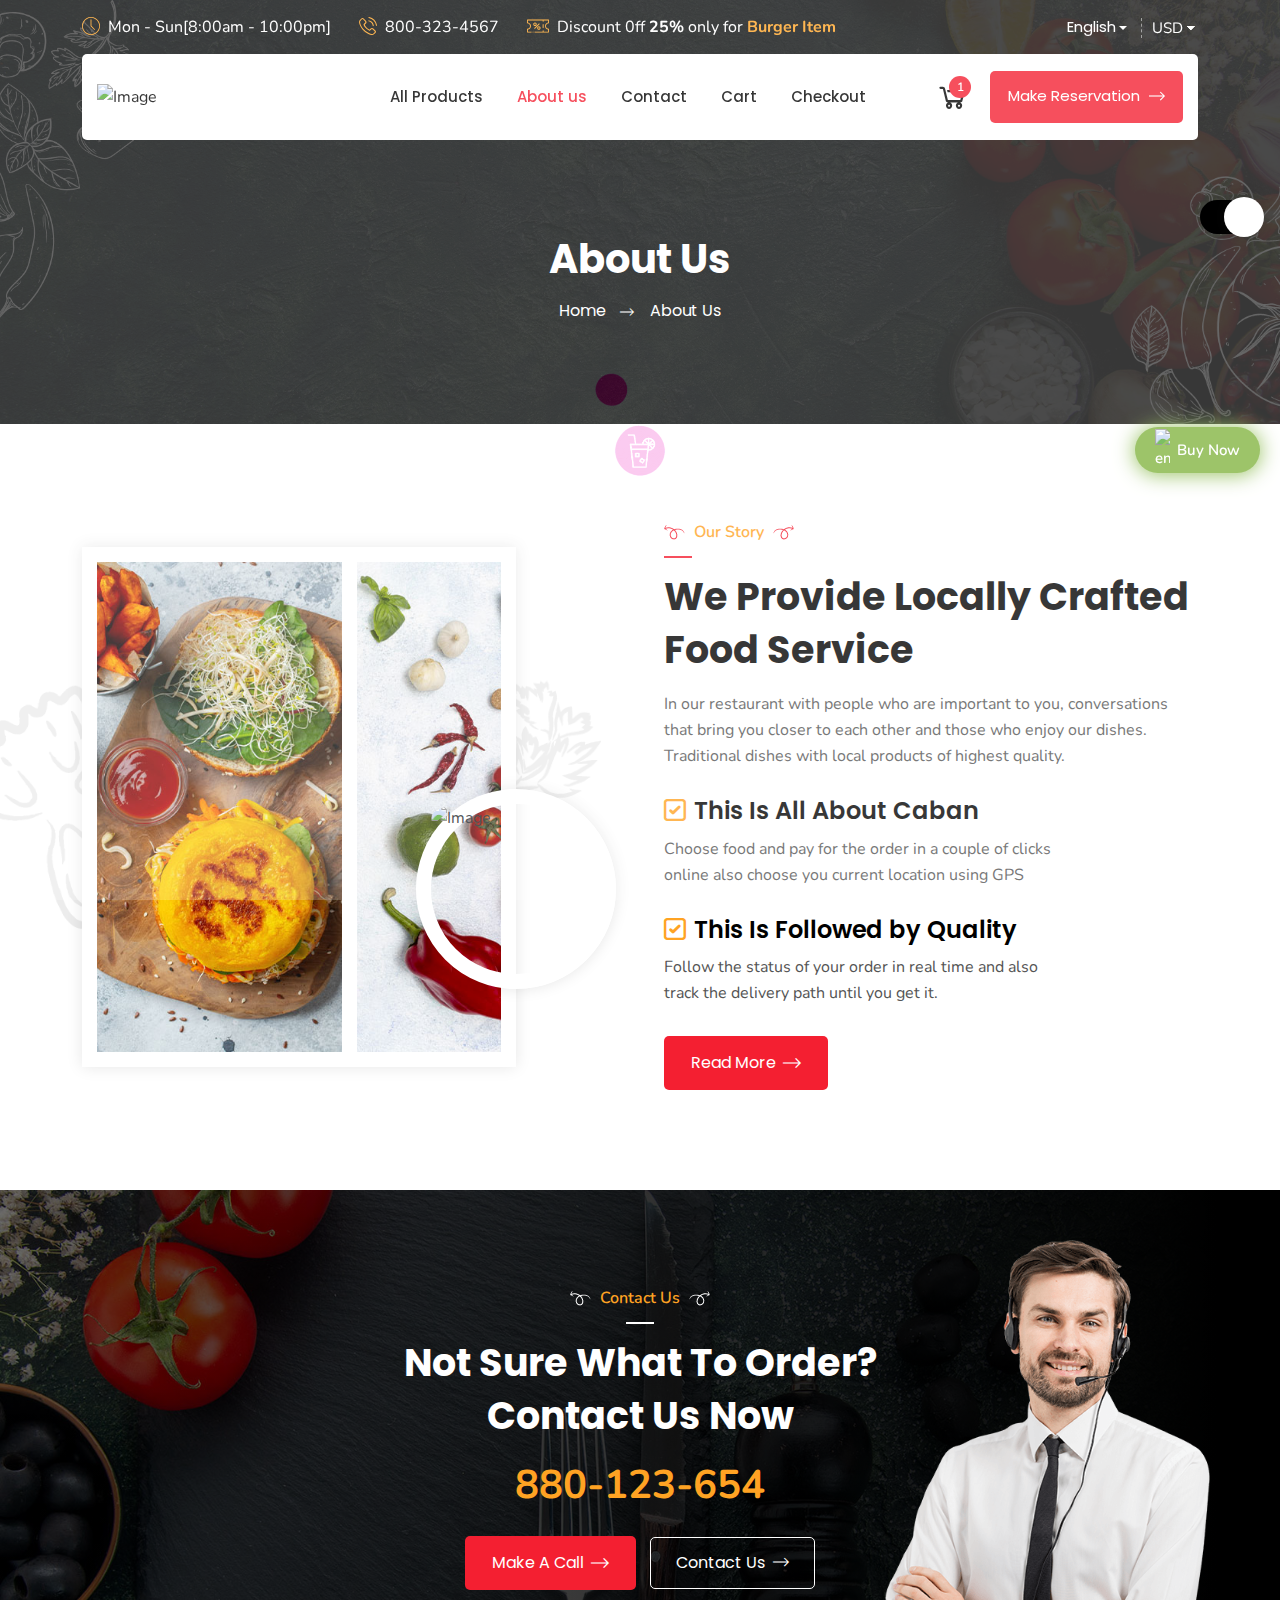
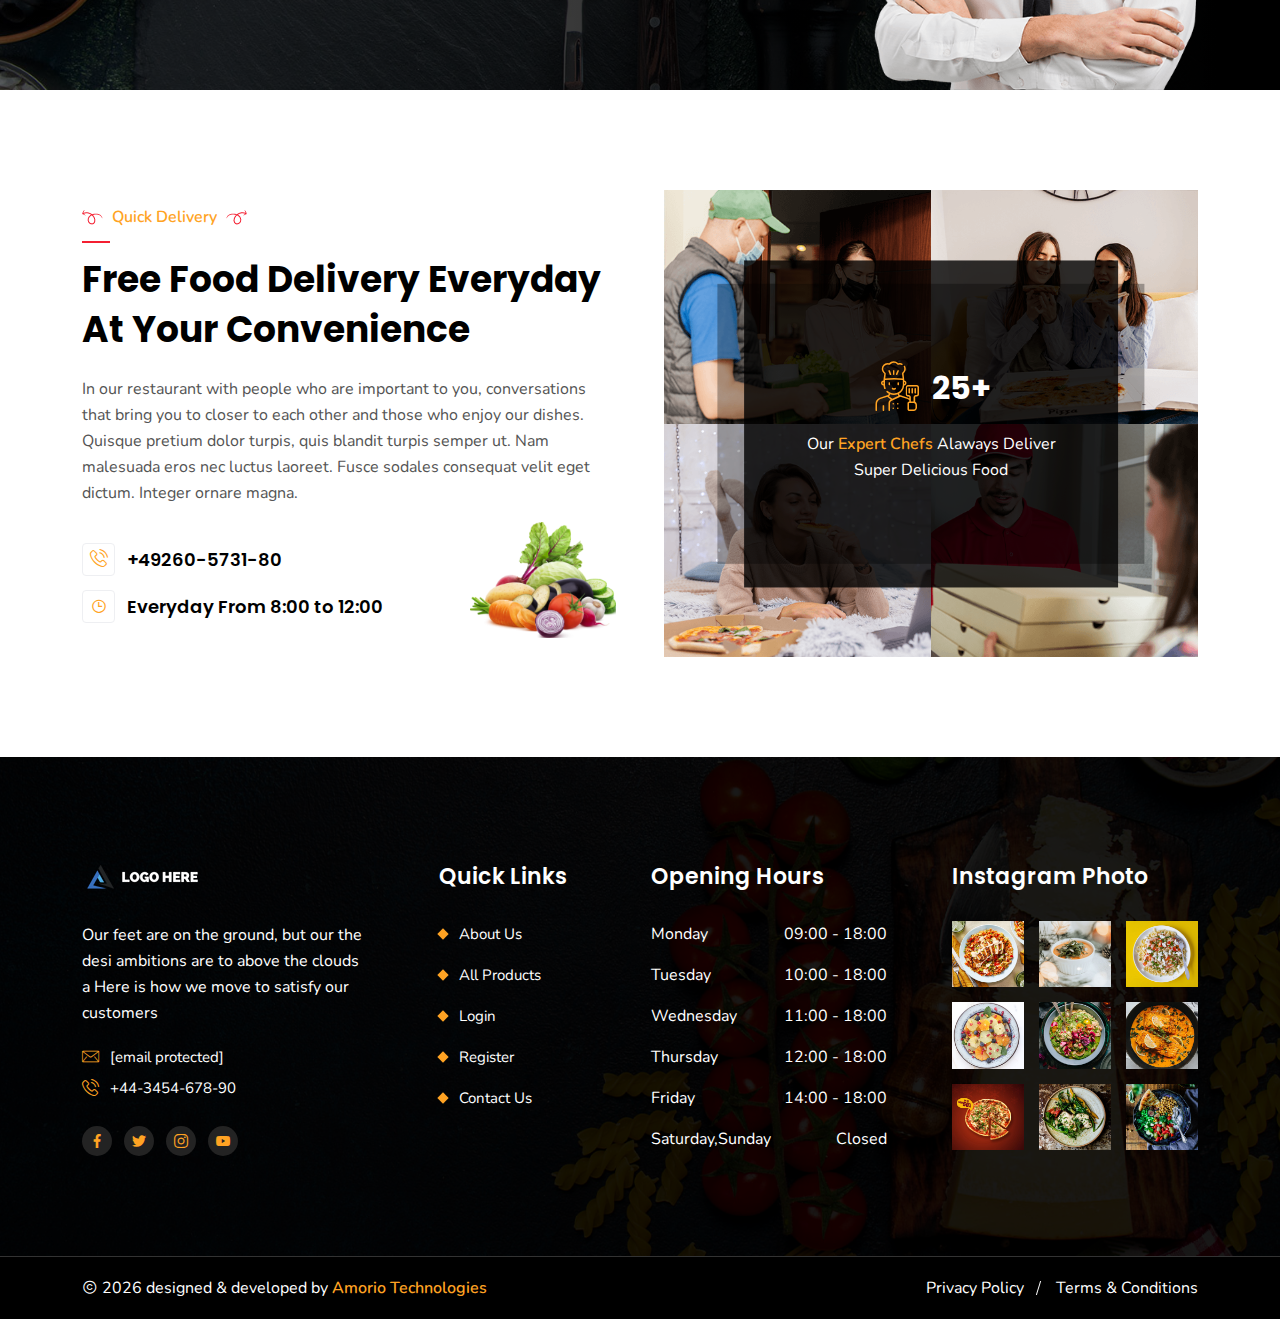
==== about.html @ 42830369 "first commit" ====
<!DOCTYPE html>
<html lang="zxx">
  <head>
    <meta charset="utf-8" />
    <meta name="viewport" content="width=device-width, initial-scale=1" />

    <link rel="stylesheet" href="assets/css/bootstrap.min.css" />
    <link rel="stylesheet" href="assets/css/line-awesome.min.css" />
    <link rel="stylesheet" href="assets/css/flaticon.css" />
    <link rel="stylesheet" href="assets/css/swiper-min.css" />
    <link rel="stylesheet" href="assets/css/magnific-popup.css" />
    <link rel="stylesheet" href="assets/css/fancybox.css" />
    <link rel="stylesheet" href="assets/css/aos.css" />
    <link rel="stylesheet" href="assets/css/odometre.css" />
    <link rel="stylesheet" href="assets/css/style.css" />
    <link rel="stylesheet" href="assets/css/responsive.css" />
    <link rel="stylesheet" href="assets/css/dark-theme.css" />
    <title>Restaurant</title>
    <link rel="icon" type="image/png" href="assets/img/favicon.png" />
  </head>
  <body>
    <div class="preloader js-preloader">
      <img src="assets/img/preloader.gif" alt="Image" />
    </div>

    <div class="switch-theme-mode">
      <label id="switch" class="switch">
        <input type="checkbox" onchange="toggleTheme()" id="slider" />
        <span class="slider round"></span>
      </label>
    </div>

    <div class="page-wrapper">
      <header class="header-wrap style3">
        <div class="header-top">
          <div class="container">
            <div class="close-header-top xl-none">
              <button type="button"><i class="las la-times"></i></button>
            </div>
            <div class="row align-items-center">
              <div class="col-xl-10 col-lg-12">
                <div class="header-top-left">
                  <div class="contact-item">
                    <i class="flaticon-wall-clock"></i>
                    <p>Mon - Sun[8:00am - 10:00pm]</p>
                  </div>
                  <div class="contact-item">
                    <i class="flaticon-phone-call"></i>
                    <a href="tel:13454567877">800-323-4567</a>
                  </div>
                  <div class="contact-item">
                    <i class="flaticon-voucher"></i>
                    <p>
                      Discount 0ff <strong>25%</strong> only for
                      <span>Burger Item</span>
                    </p>
                  </div>
                </div>
              </div>
              <div class="col-xl-2 col-lg-12">
                <div class="header-top-right">
                  <div class="select-lang">
                    <div
                      class="navbar-option-item navbar-language dropdown language-option"
                    >
                      <button
                        class="dropdown-toggle"
                        type="button"
                        data-bs-toggle="dropdown"
                        aria-haspopup="true"
                        aria-expanded="false"
                      >
                        <span class="lang-name"></span>
                      </button>
                      <div class="dropdown-menu language-dropdown-menu">
                        <a class="dropdown-item" href="#">
                          <img src="assets/img/uk.png" alt="flag" />
                          English
                        </a>
                        <a class="dropdown-item" href="#">
                          <img src="assets/img/china.png" alt="flag" />
                          简体中文
                        </a>
                        <a class="dropdown-item" href="#">
                          <img src="assets/img/uae.png" alt="flag" />
                          العربيّة
                        </a>
                      </div>
                    </div>
                  </div>
                  <div class="select-currency">
                    <select>
                      <option value="1">USD</option>
                      <option value="2">GBP</option>
                      <option value="3">YEN</option>
                    </select>
                  </div>
                </div>
                <a href="reservation.html" class="btn style1 xl-none"
                  >Make Reservation <i class="flaticon-right-arrow-2"></i>
                </a>
              </div>
            </div>
          </div>
        </div>
        <div class="container">
          <div class="header-bottom">
            <div class="row align-items-center">
              <div class="col-xl-3 col-lg-6 col-md-6 col-5">
                <a href="index.html" class="logo">
                  <img
                    class="logo-light"
                    src="assets/img/logo-black.png"
                    alt="Image"
                  />
                  <img
                    class="logo-dark"
                    src="assets/img/logo.png"
                    alt="Image"
                  />
                </a>
              </div>
              <div class="col-xl-6 col-lg-6 col-md-6 col-7">
                <div class="main-menu-wrap">
                  <div class="menu-close xl-none">
                    <a href="javascript:void(0)"
                      ><i class="las la-times"></i
                    ></a>
                  </div>
                  <div id="menu">
                    <ul class="main-menu list-style">
                        <li>
                          <a href="shop-no-sidebar.html">All Products</a>
                        </li>
                        <li>
                          <a class="active" href="about.html">About us</a>
                        </li>
                        <li>
                          <a href="contact.html">Contact</a>
                        </li>
                        <li>
                          <a href="cart.html">Cart</a>
                        </li>
                        <li>
                          <a href="checkout.html">Checkout</a>
                        </li>
                    </ul>
                  </div>
                </div>
                <div class="mobile-bar-wrap">
                  <a href="cart.html" class="shopcart xl-none">
                    <i class="las la-shopping-cart"></i>
                    <span>1</span>
                  </a>
                  <div class="mobile-top-bar xl-none">
                    <span></span>
                    <span></span>
                    <span></span>
                  </div>
                  <div class="mobile-menu xl-none">
                    <a href="javascript:void(0)"><i class="las la-bars"></i></a>
                  </div>
                </div>
              </div>
              <div class="col-xl-3 lg-none">
                <div class="header-bottom-right">
                  <a href="cart.html" class="shopcart">
                    <i class="las la-shopping-cart"></i>
                    <span>1</span>
                  </a>
                  <a href="reservation.html" class="btn style1"
                    >Make Reservation <i class="flaticon-right-arrow-2"></i>
                  </a>
                </div>
              </div>
            </div>
          </div>
        </div>
      </header>

      <div class="content-wrapper">
        <div class="breadcrumb-wrap bg-f br-1">
          <div class="overlay bg-black op-9"></div>
          <img src="assets/img/shape-1.png" alt="Image" class="br-shape-1" />
          <img src="assets/img/shape-2.png" alt="Image" class="br-shape-2" />
          <div class="container">
            <div class="row">
              <div class="col-xl-12">
                <div class="breadcrumb-title">
                  <h2>About Us</h2>
                  <ul class="breadcrumb-menu list-style">
                    <li><a href="index.html">Home </a></li>
                    <li>About Us</li>
                  </ul>
                </div>
              </div>
            </div>
          </div>
        </div>

        <section class="about-wrap style2 ptb-100">
          <div class="container">
            <div class="row gx-5 align-items-center">
              <div class="col-lg-6">
                <div class="about-img-wrap">
                  <img
                    src="assets/img/about/about-shape-1.png"
                    alt="Image"
                    class="abouut-shape-1 sm-none"
                  />
                  <img
                    src="assets/img/about/about-shape-2.png"
                    alt="Image"
                    class="abouut-shape-2 sm-none"
                  />
                  <div class="about-bg-4 bg-f"></div>
                  <div class="about-bg-5 bg-f"></div>
                  <div class="about-bg-6">
                    <img src="assets/img/about/about-6.jpg" alt="Image" />
                  </div>
                </div>
              </div>
              <div class="col-lg-6">
                <div class="about-content">
                  <div class="content-title style2 mb-15">
                    <span>
                      <img src="assets/img/secion-shape-1.png" alt="Image" />
                      Our Story
                      <img src="assets/img/secion-shape-2.png" alt="Image" />
                    </span>
                    <h2>We Provide Locally Crafted Food Service</h2>
                  </div>
                  <p>
                    In our restaurant with people who are important to you,
                    conversations that bring you closer to each other and those
                    who enjoy our dishes. Traditional dishes with local products
                    of highest quality.
                  </p>
                  <div class="pr-wrap style2">
                    <div class="pr-item">
                      <h4>
                        <i class="flaticon-check-box-with-check-sign"></i>This
                        Is All About Caban
                      </h4>
                      <p>
                        Сhoose food and pay for the order in a couple of clicks
                        online also choose you current location using GPS
                      </p>
                    </div>
                    <div class="pr-item">
                      <h4>
                        <i class="flaticon-check-box-with-check-sign"></i>This
                        Is Followed by Quality
                      </h4>
                      <p>
                        Follow the status of your order in real time and also
                        track the delivery path until you get it.
                      </p>
                    </div>
                  </div>
                  <a href="about.html" class="btn style1"
                    >Read More<i class="flaticon-right-arrow-2"></i
                  ></a>
                </div>
              </div>
            </div>
          </div>
        </section>
        <section class="contact-wrap style3 bg-f contact-bg-2 ptb-100">
          <div class="container pos-rel">
            <img
              src="assets/img/contact/agent-1.png"
              alt="Image"
              class="agent-img md-none"
            />
            <div class="section-title style6 text-center mb-30">
              <span>
                <img src="assets/img/secion-shape-1.png" alt="Image" />
                Contact Us
                <img src="assets/img/secion-shape-2.png" alt="Image" />
              </span>
              <h2 class="text-white">
                Not Sure What To Order? <br />
                Contact Us Now
              </h2>
            </div>
            <div class="row">
              <div class="col-lg-8 offset-lg-2 col-md-10 offset-md-1">
                <a class="contact-num" href="tel:880123654223">880-123-654</a>
                <div class="contact-btn">
                  <a href="tel:880123654223" class="btn style1"
                    >Make A Call<i class="flaticon-right-arrow-2"></i
                  ></a>
                  <a href="contact.html" class="btn style3"
                    >Contact Us<i class="flaticon-right-arrow-2"></i
                  ></a>
                </div>
              </div>
            </div>
          </div>
        </section>

        <section class="delivery-wrap ptb-100">
          <div class="container">
            <div class="row gx-5 align-items-center">
              <div class="col-lg-6">
                <div class="delivery-content">
                  <div class="content-title style2 text-left mb-20">
                    <span class="">
                      <img src="assets/img/secion-shape-1.png" alt="Image" />
                      Quick Delivery
                      <img src="assets/img/secion-shape-2.png" alt="Image" />
                    </span>
                    <h2>Free Food Delivery Everyday At Your Convenience</h2>
                  </div>
                  <p>
                    In our restaurant with people who are important to you,
                    conversations that bring you to closer to each other and
                    those who enjoy our dishes. Quisque pretium dolor turpis,
                    quis blandit turpis semper ut. Nam malesuada eros nec luctus
                    laoreet. Fusce sodales consequat velit eget dictum. Integer
                    ornare magna.
                  </p>
                  <div class="row align-items-start gx-5">
                    <div class="col-md-8">
                      <div class="contact-item-wrap">
                        <div class="contact-item">
                          <span><i class="flaticon-phone-call"></i></span>
                          <a href="tel:49260573180">+49260-5731-80</a>
                        </div>
                        <div class="contact-item">
                          <div class="contact-item">
                            <span> <i class="lar la-clock"></i></span>
                            <p>Everyday From 8:00 to 12:00</p>
                          </div>
                        </div>
                      </div>
                    </div>
                    <div class="col-md-4 sm-none">
                      <div class="del-img">
                        <img src="assets/img/fruit-1.png" alt="Image" />
                      </div>
                    </div>
                  </div>
                </div>
              </div>
              <div class="col-lg-6">
                <div class="delivery-img-wrap">
                  <img src="assets/img/delivery/del-1.jpg" alt="Image" />
                  <img src="assets/img/delivery/del-2.jpg" alt="Image" />
                  <img src="assets/img/delivery/del-3.jpg" alt="Image" />
                  <img src="assets/img/delivery/del-4.jpg" alt="Image" />
                  <div class="del-content">
                    <h2><i class="flaticon-chef"></i>25+</h2>
                    <p>
                      Our <span>Expert Chefs</span> Alaways Deliver Super
                      Delicious Food
                    </p>
                  </div>
                </div>
              </div>
            </div>
          </div>
        </section>
      </div>
      <footer class="footer-wrap">
        <div class="footer-top bg-f footer-bg-1 pt-100 pb-70">
          <div class="overlay op-9 bg-black"></div>
          <div class="container">
            <div class="row">
              <div class="col-md-12">
                <div class="footer-widget-wrap">
                  <div class="footer-widget">
                    <a href="index.html" class="footer-logo">
                      <img src="assets/img/logo.png" alt="Image" />
                    </a>
                    <p class="comp-desc">
                      Our feet are on the ground, but our the desi ambitions are
                      to above the clouds a Here is how we move to satisfy our
                      customers
                    </p>
                    <div class="contact-item-wrap">
                      <div class="contact-item">
                        <i class="flaticon-mail-1"></i>
                        <a href="mailto:"
                          ><span
                            class="__cf_email__"
                            data-cfemail="ed8588818182ad8e8c8f8c83c38e8280"
                            >[email&#160;protected]</span
                          ></a
                        >
                      </div>
                      <div class="contact-item">
                        <i class="flaticon-phone-call"></i>
                        <a href="tel:44345467890">+44-3454-678-90</a>
                      </div>
                    </div>
                    <ul class="social-profile style1 list-style">
                      <li>
                        <a target="_blank" href="https://facebook.com"
                          ><i class="flaticon-facebook"></i>
                        </a>
                      </li>
                      <li>
                        <a target="_blank" href="https://twitter.com">
                          <i class="flaticon-twitter-1"></i>
                        </a>
                      </li>
                      <li>
                        <a target="_blank" href="https://instagram.com">
                          <i class="flaticon-instagram"></i>
                        </a>
                      </li>
                      <li>
                        <a target="_blank" href="https://youtube.com">
                          <i class="flaticon-youtube"></i>
                        </a>
                      </li>
                    </ul>
                  </div>
                  <div class="footer-widget">
                    <h4 class="footer-widget-title">Quick Links</h4>
                    <ul class="footer-menu list-style">
                      <li><a href="about.html">About Us</a></li>
                      <li><a href="shop-no-sidebar.html">All Products</a></li>
                      <li><a href="login.html">Login</a></li>
                      <li><a href="register.html">Register</a></li>
                      <li><a href="contact.html">Contact Us</a></li>
                    </ul>
                  </div>
                  <div class="footer-widget">
                    <h4 class="footer-widget-title">Opening Hours</h4>
                    <ul class="office-schedule list-style">
                      <li>
                        <p>Monday</p>
                        <p>09:00 - 18:00</p>
                      </li>
                      <li>
                        <p>Tuesday</p>
                        <p>10:00 - 18:00</p>
                      </li>
                      <li>
                        <p>Wednesday</p>
                        <p>11:00 - 18:00</p>
                      </li>
                      <li>
                        <p>Thursday</p>
                        <p>12:00 - 18:00</p>
                      </li>
                      <li>
                        <p>Friday</p>
                        <p>14:00 - 18:00</p>
                      </li>
                      <li>
                        <p>Saturday,Sunday</p>
                        <p>Closed</p>
                      </li>
                    </ul>
                  </div>
                  <div class="footer-widget">
                    <h4 class="footer-widget-title">Instagram Photo</h4>
                    <div class="instagram-img-wrap">
                      <a
                        href="https://instagram.com"
                        target="_blank"
                        class="insta-box"
                      >
                        <img
                          src="assets/img/instagram/instagram-1.jpg"
                          alt="Image"
                        />
                      </a>
                      <a
                        href="https://instagram.com"
                        target="_blank"
                        class="insta-box"
                      >
                        <img
                          src="assets/img/instagram/instagram-2.jpg"
                          alt="Image"
                        />
                      </a>
                      <a
                        href="https://instagram.com"
                        target="_blank"
                        class="insta-box"
                      >
                        <img
                          src="assets/img/instagram/instagram-3.jpg"
                          alt="Image"
                        />
                      </a>
                      <a
                        href="https://instagram.com"
                        target="_blank"
                        class="insta-box"
                      >
                        <img
                          src="assets/img/instagram/instagram-4.jpg"
                          alt="Image"
                        />
                      </a>
                      <a
                        href="https://instagram.com"
                        target="_blank"
                        class="insta-box"
                      >
                        <img
                          src="assets/img/instagram/instagram-5.jpg"
                          alt="Image"
                        />
                      </a>
                      <a
                        href="https://instagram.com"
                        target="_blank"
                        class="insta-box"
                      >
                        <img
                          src="assets/img/instagram/instagram-6.jpg"
                          alt="Image"
                        />
                      </a>
                      <a
                        href="https://instagram.com"
                        target="_blank"
                        class="insta-box"
                      >
                        <img
                          src="assets/img/instagram/instagram-7.jpg"
                          alt="Image"
                        />
                      </a>
                      <a
                        href="https://instagram.com"
                        target="_blank"
                        class="insta-box"
                      >
                        <img
                          src="assets/img/instagram/instagram-8.jpg"
                          alt="Image"
                        />
                      </a>
                      <a
                        href="https://instagram.com"
                        target="_blank"
                        class="insta-box"
                      >
                        <img
                          src="assets/img/instagram/instagram-9.jpg"
                          alt="Image"
                        />
                      </a>
                    </div>
                  </div>
                </div>
              </div>
            </div>
          </div>
        </div>
        <div class="footer-bottom bg-black">
          <div class="container">
            <div class="row align-items-center">
              <div
                class="col-lg-6 col-md-12 col-12 order-lg-1 order-md-2 order-2"
              >
                <p class="copyright">
                  <span class="las la-copyright"></span>
                  <script
                    data-cfasync="false"
                    src="/cdn-cgi/scripts/5c5dd728/cloudflare-static/email-decode.min.js"
                  ></script>
                  <script>
                    document.write(new Date().getFullYear());
                  </script>
                  designed & developed by
                  <a href="http://amoriotech.com/">Amorio Technologies</a>
                </p>
              </div>
              <div
                class="col-lg-6 col-md-12 col-12 order-lg-2 order-md-1 order-1"
              >
                <ul class="footer-bottom-menu list-style">
                  <li><a href="privacy-policy.html">Privacy Policy</a></li>
                  <li>
                    <a href="terms-conditions.html">Terms &amp; Conditions</a>
                  </li>
                </ul>
              </div>
            </div>
          </div>
        </div>
      </footer>
    </div>

    <a href="javascript:void(0)" class="back-to-top"
      ><i class="las la-arrow-up"></i
    ></a>

    <script src="assets/js/jquery.min.js"></script>
    <script src="assets/js/bootstrap.min.js"></script>
    <script src="assets/js/form-validator.min.js"></script>
    <script src="assets/js/contact-form-script.js"></script>
    <script src="assets/js/aos.js"></script>
    <script src="assets/js/swiper-min.js"></script>
    <script src="assets/js/jquery-magnific-popup.js"></script>
    <script src="assets/js/fancybox.js"></script>
    <script src="assets/js/jquery.appear.js"></script>
    <script src="assets/js/odometre.min.js"></script>
    <script src="assets/js/main.js"></script>
  </body>
</html>
---- assets/css/line-awesome.min.css ----
.la,.lab,.lad,.lal,.lar,.las{-moz-osx-font-smoothing:grayscale;-webkit-font-smoothing:antialiased;display:inline-block;font-style:normal;font-variant:normal;text-rendering:auto;line-height:1}.la-lg{font-size:1.33333em;line-height:.75em;vertical-align:-.0667em}.la-xs{font-size:.75em}.la-sm{font-size:.875em}.la-1x{font-size:1em}.la-2x{font-size:2em}.la-3x{font-size:3em}.la-4x{font-size:4em}.la-5x{font-size:5em}.la-6x{font-size:6em}.la-7x{font-size:7em}.la-8x{font-size:8em}.la-9x{font-size:9em}.la-10x{font-size:10em}.la-fw{text-align:center;width:1.25em}.la-ul{list-style-type:none;margin-left:2.5em;padding-left:0}.la-ul>li{position:relative}.la-li{left:-2em;position:absolute;text-align:center;width:2em;line-height:inherit}.la-border{border:solid .08em #eee;border-radius:.1em;padding:.2em .25em .15em}.la-pull-left{float:left}.la-pull-right{float:right}.la.la-pull-left,.lab.la-pull-left,.lal.la-pull-left,.lar.la-pull-left,.las.la-pull-left{margin-right:.3em}.la.la-pull-right,.lab.la-pull-right,.lal.la-pull-right,.lar.la-pull-right,.las.la-pull-right{margin-left:.3em}.la-spin{-webkit-animation:la-spin 2s infinite linear;animation:la-spin 2s infinite linear}.la-pulse{-webkit-animation:la-spin 1s infinite steps(8);animation:la-spin 1s infinite steps(8)}@-webkit-keyframes la-spin{0%{-webkit-transform:rotate(0);transform:rotate(0)}100%{-webkit-transform:rotate(360deg);transform:rotate(360deg)}}@keyframes la-spin{0%{-webkit-transform:rotate(0);transform:rotate(0)}100%{-webkit-transform:rotate(360deg);transform:rotate(360deg)}}.la-rotate-90{-webkit-transform:rotate(90deg);transform:rotate(90deg)}.la-rotate-180{-webkit-transform:rotate(180deg);transform:rotate(180deg)}.la-rotate-270{-webkit-transform:rotate(270deg);transform:rotate(270deg)}.la-flip-horizontal{-webkit-transform:scale(-1,1);transform:scale(-1,1)}.la-flip-vertical{-webkit-transform:scale(1,-1);transform:scale(1,-1)}.la-flip-both,.la-flip-horizontal.la-flip-vertical{-webkit-transform:scale(-1,-1);transform:scale(-1,-1)}:root .la-flip-both,:root .la-flip-horizontal,:root .la-flip-vertical,:root .la-rotate-180,:root .la-rotate-270,:root .la-rotate-90{-webkit-filter:none;filter:none}.la-stack{display:inline-block;height:2em;line-height:2em;position:relative;vertical-align:middle;width:2.5em}.la-stack-1x,.la-stack-2x{left:0;position:absolute;text-align:center;width:100%}.la-stack-1x{line-height:inherit}.la-stack-2x{font-size:2em}.la-inverse{color:#fff}.la-500px:before{content:"\f26e"}.la-accessible-icon:before{content:"\f368"}.la-accusoft:before{content:"\f369"}.la-acquisitions-incorporated:before{content:"\f6af"}.la-ad:before{content:"\f641"}.la-address-book:before{content:"\f2b9"}.la-address-card:before{content:"\f2bb"}.la-adjust:before{content:"\f042"}.la-adn:before{content:"\f170"}.la-adobe:before{content:"\f778"}.la-adversal:before{content:"\f36a"}.la-affiliatetheme:before{content:"\f36b"}.la-air-freshener:before{content:"\f5d0"}.la-airbnb:before{content:"\f834"}.la-algolia:before{content:"\f36c"}.la-align-center:before{content:"\f037"}.la-align-justify:before{content:"\f039"}.la-align-left:before{content:"\f036"}.la-align-right:before{content:"\f038"}.la-alipay:before{content:"\f642"}.la-allergies:before{content:"\f461"}.la-amazon:before{content:"\f270"}.la-amazon-pay:before{content:"\f42c"}.la-ambulance:before{content:"\f0f9"}.la-american-sign-language-interpreting:before{content:"\f2a3"}.la-amilia:before{content:"\f36d"}.la-anchor:before{content:"\f13d"}.la-android:before{content:"\f17b"}.la-angellist:before{content:"\f209"}.la-angle-double-down:before{content:"\f103"}.la-angle-double-left:before{content:"\f100"}.la-angle-double-right:before{content:"\f101"}.la-angle-double-up:before{content:"\f102"}.la-angle-down:before{content:"\f107"}.la-angle-left:before{content:"\f104"}.la-angle-right:before{content:"\f105"}.la-angle-up:before{content:"\f106"}.la-angry:before{content:"\f556"}.la-angrycreative:before{content:"\f36e"}.la-angular:before{content:"\f420"}.la-ankh:before{content:"\f644"}.la-app-store:before{content:"\f36f"}.la-app-store-ios:before{content:"\f370"}.la-apper:before{content:"\f371"}.la-apple:before{content:"\f179"}.la-apple-alt:before{content:"\f5d1"}.la-apple-pay:before{content:"\f415"}.la-archive:before{content:"\f187"}.la-archway:before{content:"\f557"}.la-arrow-alt-circle-down:before{content:"\f358"}.la-arrow-alt-circle-left:before{content:"\f359"}.la-arrow-alt-circle-right:before{content:"\f35a"}.la-arrow-alt-circle-up:before{content:"\f35b"}.la-arrow-circle-down:before{content:"\f0ab"}.la-arrow-circle-left:before{content:"\f0a8"}.la-arrow-circle-right:before{content:"\f0a9"}.la-arrow-circle-up:before{content:"\f0aa"}.la-arrow-down:before{content:"\f063"}.la-arrow-left:before{content:"\f060"}.la-arrow-right:before{content:"\f061"}.la-arrow-up:before{content:"\f062"}.la-arrows-alt:before{content:"\f0b2"}.la-arrows-alt-h:before{content:"\f337"}.la-arrows-alt-v:before{content:"\f338"}.la-artstation:before{content:"\f77a"}.la-assistive-listening-systems:before{content:"\f2a2"}.la-asterisk:before{content:"\f069"}.la-asymmetrik:before{content:"\f372"}.la-at:before{content:"\f1fa"}.la-atlas:before{content:"\f558"}.la-atlassian:before{content:"\f77b"}.la-atom:before{content:"\f5d2"}.la-audible:before{content:"\f373"}.la-audio-description:before{content:"\f29e"}.la-autoprefixer:before{content:"\f41c"}.la-avianex:before{content:"\f374"}.la-aviato:before{content:"\f421"}.la-award:before{content:"\f559"}.la-aws:before{content:"\f375"}.la-baby:before{content:"\f77c"}.la-baby-carriage:before{content:"\f77d"}.la-backspace:before{content:"\f55a"}.la-backward:before{content:"\f04a"}.la-bacon:before{content:"\f7e5"}.la-balance-scale:before{content:"\f24e"}.la-balance-scale-left:before{content:"\f515"}.la-balance-scale-right:before{content:"\f516"}.la-ban:before{content:"\f05e"}.la-band-aid:before{content:"\f462"}.la-bandcamp:before{content:"\f2d5"}.la-barcode:before{content:"\f02a"}.la-bars:before{content:"\f0c9"}.la-baseball-ball:before{content:"\f433"}.la-basketball-ball:before{content:"\f434"}.la-bath:before{content:"\f2cd"}.la-battery-empty:before{content:"\f244"}.la-battery-full:before{content:"\f240"}.la-battery-half:before{content:"\f242"}.la-battery-quarter:before{content:"\f243"}.la-battery-three-quarters:before{content:"\f241"}.la-battle-net:before{content:"\f835"}.la-bed:before{content:"\f236"}.la-beer:before{content:"\f0fc"}.la-behance:before{content:"\f1b4"}.la-behance-square:before{content:"\f1b5"}.la-bell:before{content:"\f0f3"}.la-bell-slash:before{content:"\f1f6"}.la-bezier-curve:before{content:"\f55b"}.la-bible:before{content:"\f647"}.la-bicycle:before{content:"\f206"}.la-biking:before{content:"\f84a"}.la-bimobject:before{content:"\f378"}.la-binoculars:before{content:"\f1e5"}.la-biohazard:before{content:"\f780"}.la-birthday-cake:before{content:"\f1fd"}.la-bitbucket:before{content:"\f171"}.la-bitcoin:before{content:"\f379"}.la-bity:before{content:"\f37a"}.la-black-tie:before{content:"\f27e"}.la-blackberry:before{content:"\f37b"}.la-blender:before{content:"\f517"}.la-blender-phone:before{content:"\f6b6"}.la-blind:before{content:"\f29d"}.la-blog:before{content:"\f781"}.la-blogger:before{content:"\f37c"}.la-blogger-b:before{content:"\f37d"}.la-bluetooth:before{content:"\f293"}.la-bluetooth-b:before{content:"\f294"}.la-bold:before{content:"\f032"}.la-bolt:before{content:"\f0e7"}.la-bomb:before{content:"\f1e2"}.la-bone:before{content:"\f5d7"}.la-bong:before{content:"\f55c"}.la-book:before{content:"\f02d"}.la-book-dead:before{content:"\f6b7"}.la-book-medical:before{content:"\f7e6"}.la-book-open:before{content:"\f518"}.la-book-reader:before{content:"\f5da"}.la-bookmark:before{content:"\f02e"}.la-bootstrap:before{content:"\f836"}.la-border-all:before{content:"\f84c"}.la-border-none:before{content:"\f850"}.la-border-style:before{content:"\f853"}.la-bowling-ball:before{content:"\f436"}.la-box:before{content:"\f466"}.la-box-open:before{content:"\f49e"}.la-boxes:before{content:"\f468"}.la-braille:before{content:"\f2a1"}.la-brain:before{content:"\f5dc"}.la-bread-slice:before{content:"\f7ec"}.la-briefcase:before{content:"\f0b1"}.la-briefcase-medical:before{content:"\f469"}.la-broadcast-tower:before{content:"\f519"}.la-broom:before{content:"\f51a"}.la-brush:before{content:"\f55d"}.la-btc:before{content:"\f15a"}.la-buffer:before{content:"\f837"}.la-bug:before{content:"\f188"}.la-building:before{content:"\f1ad"}.la-bullhorn:before{content:"\f0a1"}.la-bullseye:before{content:"\f140"}.la-burn:before{content:"\f46a"}.la-buromobelexperte:before{content:"\f37f"}.la-bus:before{content:"\f207"}.la-bus-alt:before{content:"\f55e"}.la-business-time:before{content:"\f64a"}.la-buy-n-large:before{content:"\f8a6"}.la-buysellads:before{content:"\f20d"}.la-calculator:before{content:"\f1ec"}.la-calendar:before{content:"\f133"}.la-calendar-alt:before{content:"\f073"}.la-calendar-check:before{content:"\f274"}.la-calendar-day:before{content:"\f783"}.la-calendar-minus:before{content:"\f272"}.la-calendar-plus:before{content:"\f271"}.la-calendar-times:before{content:"\f273"}.la-calendar-week:before{content:"\f784"}.la-camera:before{content:"\f030"}.la-camera-retro:before{content:"\f083"}.la-campground:before{content:"\f6bb"}.la-canadian-maple-leaf:before{content:"\f785"}.la-candy-cane:before{content:"\f786"}.la-cannabis:before{content:"\f55f"}.la-capsules:before{content:"\f46b"}.la-car:before{content:"\f1b9"}.la-car-alt:before{content:"\f5de"}.la-car-battery:before{content:"\f5df"}.la-car-crash:before{content:"\f5e1"}.la-car-side:before{content:"\f5e4"}.la-caret-down:before{content:"\f0d7"}.la-caret-left:before{content:"\f0d9"}.la-caret-right:before{content:"\f0da"}.la-caret-square-down:before{content:"\f150"}.la-caret-square-left:before{content:"\f191"}.la-caret-square-right:before{content:"\f152"}.la-caret-square-up:before{content:"\f151"}.la-caret-up:before{content:"\f0d8"}.la-carrot:before{content:"\f787"}.la-cart-arrow-down:before{content:"\f218"}.la-cart-plus:before{content:"\f217"}.la-cash-register:before{content:"\f788"}.la-cat:before{content:"\f6be"}.la-cc-amazon-pay:before{content:"\f42d"}.la-cc-amex:before{content:"\f1f3"}.la-cc-apple-pay:before{content:"\f416"}.la-cc-diners-club:before{content:"\f24c"}.la-cc-discover:before{content:"\f1f2"}.la-cc-jcb:before{content:"\f24b"}.la-cc-mastercard:before{content:"\f1f1"}.la-cc-paypal:before{content:"\f1f4"}.la-cc-stripe:before{content:"\f1f5"}.la-cc-visa:before{content:"\f1f0"}.la-centercode:before{content:"\f380"}.la-centos:before{content:"\f789"}.la-certificate:before{content:"\f0a3"}.la-chair:before{content:"\f6c0"}.la-chalkboard:before{content:"\f51b"}.la-chalkboard-teacher:before{content:"\f51c"}.la-charging-station:before{content:"\f5e7"}.la-chart-area:before{content:"\f1fe"}.la-chart-bar:before{content:"\f080"}.la-chart-line:before{content:"\f201"}.la-chart-pie:before{content:"\f200"}.la-check:before{content:"\f00c"}.la-check-circle:before{content:"\f058"}.la-check-double:before{content:"\f560"}.la-check-square:before{content:"\f14a"}.la-cheese:before{content:"\f7ef"}.la-chess:before{content:"\f439"}.la-chess-bishop:before{content:"\f43a"}.la-chess-board:before{content:"\f43c"}.la-chess-king:before{content:"\f43f"}.la-chess-knight:before{content:"\f441"}.la-chess-pawn:before{content:"\f443"}.la-chess-queen:before{content:"\f445"}.la-chess-rook:before{content:"\f447"}.la-chevron-circle-down:before{content:"\f13a"}.la-chevron-circle-left:before{content:"\f137"}.la-chevron-circle-right:before{content:"\f138"}.la-chevron-circle-up:before{content:"\f139"}.la-chevron-down:before{content:"\f078"}.la-chevron-left:before{content:"\f053"}.la-chevron-right:before{content:"\f054"}.la-chevron-up:before{content:"\f077"}.la-child:before{content:"\f1ae"}.la-chrome:before{content:"\f268"}.la-chromecast:before{content:"\f838"}.la-church:before{content:"\f51d"}.la-circle:before{content:"\f111"}.la-circle-notch:before{content:"\f1ce"}.la-city:before{content:"\f64f"}.la-clinic-medical:before{content:"\f7f2"}.la-clipboard:before{content:"\f328"}.la-clipboard-check:before{content:"\f46c"}.la-clipboard-list:before{content:"\f46d"}.la-clock:before{content:"\f017"}.la-clone:before{content:"\f24d"}.la-closed-captioning:before{content:"\f20a"}.la-cloud:before{content:"\f0c2"}.la-cloud-download-alt:before{content:"\f381"}.la-cloud-meatball:before{content:"\f73b"}.la-cloud-moon:before{content:"\f6c3"}.la-cloud-moon-rain:before{content:"\f73c"}.la-cloud-rain:before{content:"\f73d"}.la-cloud-showers-heavy:before{content:"\f740"}.la-cloud-sun:before{content:"\f6c4"}.la-cloud-sun-rain:before{content:"\f743"}.la-cloud-upload-alt:before{content:"\f382"}.la-cloudscale:before{content:"\f383"}.la-cloudsmith:before{content:"\f384"}.la-cloudversify:before{content:"\f385"}.la-cocktail:before{content:"\f561"}.la-code:before{content:"\f121"}.la-code-branch:before{content:"\f126"}.la-codepen:before{content:"\f1cb"}.la-codiepie:before{content:"\f284"}.la-coffee:before{content:"\f0f4"}.la-cog:before{content:"\f013"}.la-cogs:before{content:"\f085"}.la-coins:before{content:"\f51e"}.la-columns:before{content:"\f0db"}.la-comment:before{content:"\f075"}.la-comment-alt:before{content:"\f27a"}.la-comment-dollar:before{content:"\f651"}.la-comment-dots:before{content:"\f4ad"}.la-comment-medical:before{content:"\f7f5"}.la-comment-slash:before{content:"\f4b3"}.la-comments:before{content:"\f086"}.la-comments-dollar:before{content:"\f653"}.la-compact-disc:before{content:"\f51f"}.la-compass:before{content:"\f14e"}.la-compress:before{content:"\f066"}.la-compress-arrows-alt:before{content:"\f78c"}.la-concierge-bell:before{content:"\f562"}.la-confluence:before{content:"\f78d"}.la-connectdevelop:before{content:"\f20e"}.la-contao:before{content:"\f26d"}.la-cookie:before{content:"\f563"}.la-cookie-bite:before{content:"\f564"}.la-copy:before{content:"\f0c5"}.la-copyright:before{content:"\f1f9"}.la-cotton-bureau:before{content:"\f89e"}.la-couch:before{content:"\f4b8"}.la-cpanel:before{content:"\f388"}.la-creative-commons:before{content:"\f25e"}.la-creative-commons-by:before{content:"\f4e7"}.la-creative-commons-nc:before{content:"\f4e8"}.la-creative-commons-nc-eu:before{content:"\f4e9"}.la-creative-commons-nc-jp:before{content:"\f4ea"}.la-creative-commons-nd:before{content:"\f4eb"}.la-creative-commons-pd:before{content:"\f4ec"}.la-creative-commons-pd-alt:before{content:"\f4ed"}.la-creative-commons-remix:before{content:"\f4ee"}.la-creative-commons-sa:before{content:"\f4ef"}.la-creative-commons-sampling:before{content:"\f4f0"}.la-creative-commons-sampling-plus:before{content:"\f4f1"}.la-creative-commons-share:before{content:"\f4f2"}.la-creative-commons-zero:before{content:"\f4f3"}.la-credit-card:before{content:"\f09d"}.la-critical-role:before{content:"\f6c9"}.la-crop:before{content:"\f125"}.la-crop-alt:before{content:"\f565"}.la-cross:before{content:"\f654"}.la-crosshairs:before{content:"\f05b"}.la-crow:before{content:"\f520"}.la-crown:before{content:"\f521"}.la-crutch:before{content:"\f7f7"}.la-css3:before{content:"\f13c"}.la-css3-alt:before{content:"\f38b"}.la-cube:before{content:"\f1b2"}.la-cubes:before{content:"\f1b3"}.la-cut:before{content:"\f0c4"}.la-cuttlefish:before{content:"\f38c"}.la-d-and-d:before{content:"\f38d"}.la-d-and-d-beyond:before{content:"\f6ca"}.la-dashcube:before{content:"\f210"}.la-database:before{content:"\f1c0"}.la-deaf:before{content:"\f2a4"}.la-delicious:before{content:"\f1a5"}.la-democrat:before{content:"\f747"}.la-deploydog:before{content:"\f38e"}.la-deskpro:before{content:"\f38f"}.la-desktop:before{content:"\f108"}.la-dev:before{content:"\f6cc"}.la-deviantart:before{content:"\f1bd"}.la-dharmachakra:before{content:"\f655"}.la-dhl:before{content:"\f790"}.la-diagnoses:before{content:"\f470"}.la-diaspora:before{content:"\f791"}.la-dice:before{content:"\f522"}.la-dice-d20:before{content:"\f6cf"}.la-dice-d6:before{content:"\f6d1"}.la-dice-five:before{content:"\f523"}.la-dice-four:before{content:"\f524"}.la-dice-one:before{content:"\f525"}.la-dice-six:before{content:"\f526"}.la-dice-three:before{content:"\f527"}.la-dice-two:before{content:"\f528"}.la-digg:before{content:"\f1a6"}.la-digital-ocean:before{content:"\f391"}.la-digital-tachograph:before{content:"\f566"}.la-directions:before{content:"\f5eb"}.la-discord:before{content:"\f392"}.la-discourse:before{content:"\f393"}.la-divide:before{content:"\f529"}.la-dizzy:before{content:"\f567"}.la-dna:before{content:"\f471"}.la-dochub:before{content:"\f394"}.la-docker:before{content:"\f395"}.la-dog:before{content:"\f6d3"}.la-dollar-sign:before{content:"\f155"}.la-dolly:before{content:"\f472"}.la-dolly-flatbed:before{content:"\f474"}.la-donate:before{content:"\f4b9"}.la-door-closed:before{content:"\f52a"}.la-door-open:before{content:"\f52b"}.la-dot-circle:before{content:"\f192"}.la-dove:before{content:"\f4ba"}.la-download:before{content:"\f019"}.la-draft2digital:before{content:"\f396"}.la-drafting-compass:before{content:"\f568"}.la-dragon:before{content:"\f6d5"}.la-draw-polygon:before{content:"\f5ee"}.la-dribbble:before{content:"\f17d"}.la-dribbble-square:before{content:"\f397"}.la-dropbox:before{content:"\f16b"}.la-drum:before{content:"\f569"}.la-drum-steelpan:before{content:"\f56a"}.la-drumstick-bite:before{content:"\f6d7"}.la-drupal:before{content:"\f1a9"}.la-dumbbell:before{content:"\f44b"}.la-dumpster:before{content:"\f793"}.la-dumpster-fire:before{content:"\f794"}.la-dungeon:before{content:"\f6d9"}.la-dyalog:before{content:"\f399"}.la-earlybirds:before{content:"\f39a"}.la-ebay:before{content:"\f4f4"}.la-edge:before{content:"\f282"}.la-edit:before{content:"\f044"}.la-egg:before{content:"\f7fb"}.la-eject:before{content:"\f052"}.la-elementor:before{content:"\f430"}.la-ellipsis-h:before{content:"\f141"}.la-ellipsis-v:before{content:"\f142"}.la-ello:before{content:"\f5f1"}.la-ember:before{content:"\f423"}.la-empire:before{content:"\f1d1"}.la-envelope:before{content:"\f0e0"}.la-envelope-open:before{content:"\f2b6"}.la-envelope-open-text:before{content:"\f658"}.la-envelope-square:before{content:"\f199"}.la-envira:before{content:"\f299"}.la-equals:before{content:"\f52c"}.la-eraser:before{content:"\f12d"}.la-erlang:before{content:"\f39d"}.la-ethereum:before{content:"\f42e"}.la-ethernet:before{content:"\f796"}.la-etsy:before{content:"\f2d7"}.la-euro-sign:before{content:"\f153"}.la-evernote:before{content:"\f839"}.la-exchange-alt:before{content:"\f362"}.la-exclamation:before{content:"\f12a"}.la-exclamation-circle:before{content:"\f06a"}.la-exclamation-triangle:before{content:"\f071"}.la-expand:before{content:"\f065"}.la-expand-arrows-alt:before{content:"\f31e"}.la-expeditedssl:before{content:"\f23e"}.la-external-link-alt:before{content:"\f35d"}.la-external-link-square-alt:before{content:"\f360"}.la-eye:before{content:"\f06e"}.la-eye-dropper:before{content:"\f1fb"}.la-eye-slash:before{content:"\f070"}.la-facebook:before{content:"\f09a"}.la-facebook-f:before{content:"\f39e"}.la-facebook-messenger:before{content:"\f39f"}.la-facebook-square:before{content:"\f082"}.la-fan:before{content:"\f863"}.la-fantasy-flight-games:before{content:"\f6dc"}.la-fast-backward:before{content:"\f049"}.la-fast-forward:before{content:"\f050"}.la-fax:before{content:"\f1ac"}.la-feather:before{content:"\f52d"}.la-feather-alt:before{content:"\f56b"}.la-fedex:before{content:"\f797"}.la-fedora:before{content:"\f798"}.la-female:before{content:"\f182"}.la-fighter-jet:before{content:"\f0fb"}.la-figma:before{content:"\f799"}.la-file:before{content:"\f15b"}.la-file-alt:before{content:"\f15c"}.la-file-archive:before{content:"\f1c6"}.la-file-audio:before{content:"\f1c7"}.la-file-code:before{content:"\f1c9"}.la-file-contract:before{content:"\f56c"}.la-file-csv:before{content:"\f6dd"}.la-file-download:before{content:"\f56d"}.la-file-excel:before{content:"\f1c3"}.la-file-export:before{content:"\f56e"}.la-file-image:before{content:"\f1c5"}.la-file-import:before{content:"\f56f"}.la-file-invoice:before{content:"\f570"}.la-file-invoice-dollar:before{content:"\f571"}.la-file-medical:before{content:"\f477"}.la-file-medical-alt:before{content:"\f478"}.la-file-pdf:before{content:"\f1c1"}.la-file-powerpoint:before{content:"\f1c4"}.la-file-prescription:before{content:"\f572"}.la-file-signature:before{content:"\f573"}.la-file-upload:before{content:"\f574"}.la-file-video:before{content:"\f1c8"}.la-file-word:before{content:"\f1c2"}.la-fill:before{content:"\f575"}.la-fill-drip:before{content:"\f576"}.la-film:before{content:"\f008"}.la-filter:before{content:"\f0b0"}.la-fingerprint:before{content:"\f577"}.la-fire:before{content:"\f06d"}.la-fire-alt:before{content:"\f7e4"}.la-fire-extinguisher:before{content:"\f134"}.la-firefox:before{content:"\f269"}.la-first-aid:before{content:"\f479"}.la-first-order:before{content:"\f2b0"}.la-first-order-alt:before{content:"\f50a"}.la-firstdraft:before{content:"\f3a1"}.la-fish:before{content:"\f578"}.la-fist-raised:before{content:"\f6de"}.la-flag:before{content:"\f024"}.la-flag-checkered:before{content:"\f11e"}.la-flag-usa:before{content:"\f74d"}.la-flask:before{content:"\f0c3"}.la-flickr:before{content:"\f16e"}.la-flipboard:before{content:"\f44d"}.la-flushed:before{content:"\f579"}.la-fly:before{content:"\f417"}.la-folder:before{content:"\f07b"}.la-folder-minus:before{content:"\f65d"}.la-folder-open:before{content:"\f07c"}.la-folder-plus:before{content:"\f65e"}.la-font:before{content:"\f031"}.la-font-awesome:before{content:"\f2b4"}.la-font-awesome-alt:before{content:"\f35c"}.la-font-awesome-flag:before{content:"\f425"}.la-font-awesome-logo-full:before{content:"\f4e6"}.la-fonticons:before{content:"\f280"}.la-fonticons-fi:before{content:"\f3a2"}.la-football-ball:before{content:"\f44e"}.la-fort-awesome:before{content:"\f286"}.la-fort-awesome-alt:before{content:"\f3a3"}.la-forumbee:before{content:"\f211"}.la-forward:before{content:"\f04e"}.la-foursquare:before{content:"\f180"}.la-free-code-camp:before{content:"\f2c5"}.la-freebsd:before{content:"\f3a4"}.la-frog:before{content:"\f52e"}.la-frown:before{content:"\f119"}.la-frown-open:before{content:"\f57a"}.la-fulcrum:before{content:"\f50b"}.la-funnel-dollar:before{content:"\f662"}.la-futbol:before{content:"\f1e3"}.la-galactic-republic:before{content:"\f50c"}.la-galactic-senate:before{content:"\f50d"}.la-gamepad:before{content:"\f11b"}.la-gas-pump:before{content:"\f52f"}.la-gavel:before{content:"\f0e3"}.la-gem:before{content:"\f3a5"}.la-genderless:before{content:"\f22d"}.la-get-pocket:before{content:"\f265"}.la-gg:before{content:"\f260"}.la-gg-circle:before{content:"\f261"}.la-ghost:before{content:"\f6e2"}.la-gift:before{content:"\f06b"}.la-gifts:before{content:"\f79c"}.la-git:before{content:"\f1d3"}.la-git-alt:before{content:"\f841"}.la-git-square:before{content:"\f1d2"}.la-github:before{content:"\f09b"}.la-github-alt:before{content:"\f113"}.la-github-square:before{content:"\f092"}.la-gitkraken:before{content:"\f3a6"}.la-gitlab:before{content:"\f296"}.la-gitter:before{content:"\f426"}.la-glass-cheers:before{content:"\f79f"}.la-glass-martini:before{content:"\f000"}.la-glass-martini-alt:before{content:"\f57b"}.la-glass-whiskey:before{content:"\f7a0"}.la-glasses:before{content:"\f530"}.la-glide:before{content:"\f2a5"}.la-glide-g:before{content:"\f2a6"}.la-globe:before{content:"\f0ac"}.la-globe-africa:before{content:"\f57c"}.la-globe-americas:before{content:"\f57d"}.la-globe-asia:before{content:"\f57e"}.la-globe-europe:before{content:"\f7a2"}.la-gofore:before{content:"\f3a7"}.la-golf-ball:before{content:"\f450"}.la-goodreads:before{content:"\f3a8"}.la-goodreads-g:before{content:"\f3a9"}.la-google:before{content:"\f1a0"}.la-google-drive:before{content:"\f3aa"}.la-google-play:before{content:"\f3ab"}.la-google-plus:before{content:"\f2b3"}.la-google-plus-g:before{content:"\f0d5"}.la-google-plus-square:before{content:"\f0d4"}.la-google-wallet:before{content:"\f1ee"}.la-gopuram:before{content:"\f664"}.la-graduation-cap:before{content:"\f19d"}.la-gratipay:before{content:"\f184"}.la-grav:before{content:"\f2d6"}.la-greater-than:before{content:"\f531"}.la-greater-than-equal:before{content:"\f532"}.la-grimace:before{content:"\f57f"}.la-grin:before{content:"\f580"}.la-grin-alt:before{content:"\f581"}.la-grin-beam:before{content:"\f582"}.la-grin-beam-sweat:before{content:"\f583"}.la-grin-hearts:before{content:"\f584"}.la-grin-squint:before{content:"\f585"}.la-grin-squint-tears:before{content:"\f586"}.la-grin-stars:before{content:"\f587"}.la-grin-tears:before{content:"\f588"}.la-grin-tongue:before{content:"\f589"}.la-grin-tongue-squint:before{content:"\f58a"}.la-grin-tongue-wink:before{content:"\f58b"}.la-grin-wink:before{content:"\f58c"}.la-grip-horizontal:before{content:"\f58d"}.la-grip-lines:before{content:"\f7a4"}.la-grip-lines-vertical:before{content:"\f7a5"}.la-grip-vertical:before{content:"\f58e"}.la-gripfire:before{content:"\f3ac"}.la-grunt:before{content:"\f3ad"}.la-guitar:before{content:"\f7a6"}.la-gulp:before{content:"\f3ae"}.la-h-square:before{content:"\f0fd"}.la-hacker-news:before{content:"\f1d4"}.la-hacker-news-square:before{content:"\f3af"}.la-hackerrank:before{content:"\f5f7"}.la-hamburger:before{content:"\f805"}.la-hammer:before{content:"\f6e3"}.la-hamsa:before{content:"\f665"}.la-hand-holding:before{content:"\f4bd"}.la-hand-holding-heart:before{content:"\f4be"}.la-hand-holding-usd:before{content:"\f4c0"}.la-hand-lizard:before{content:"\f258"}.la-hand-middle-finger:before{content:"\f806"}.la-hand-paper:before{content:"\f256"}.la-hand-peace:before{content:"\f25b"}.la-hand-point-down:before{content:"\f0a7"}.la-hand-point-left:before{content:"\f0a5"}.la-hand-point-right:before{content:"\f0a4"}.la-hand-point-up:before{content:"\f0a6"}.la-hand-pointer:before{content:"\f25a"}.la-hand-rock:before{content:"\f255"}.la-hand-scissors:before{content:"\f257"}.la-hand-spock:before{content:"\f259"}.la-hands:before{content:"\f4c2"}.la-hands-helping:before{content:"\f4c4"}.la-handshake:before{content:"\f2b5"}.la-hanukiah:before{content:"\f6e6"}.la-hard-hat:before{content:"\f807"}.la-hashtag:before{content:"\f292"}.la-hat-cowboy:before{content:"\f8c0"}.la-hat-cowboy-side:before{content:"\f8c1"}.la-hat-wizard:before{content:"\f6e8"}.la-haykal:before{content:"\f666"}.la-hdd:before{content:"\f0a0"}.la-heading:before{content:"\f1dc"}.la-headphones:before{content:"\f025"}.la-headphones-alt:before{content:"\f58f"}.la-headset:before{content:"\f590"}.la-heart:before{content:"\f004"}.la-heart-broken:before{content:"\f7a9"}.la-heartbeat:before{content:"\f21e"}.la-helicopter:before{content:"\f533"}.la-highlighter:before{content:"\f591"}.la-hiking:before{content:"\f6ec"}.la-hippo:before{content:"\f6ed"}.la-hips:before{content:"\f452"}.la-hire-a-helper:before{content:"\f3b0"}.la-history:before{content:"\f1da"}.la-hockey-puck:before{content:"\f453"}.la-holly-berry:before{content:"\f7aa"}.la-home:before{content:"\f015"}.la-hooli:before{content:"\f427"}.la-hornbill:before{content:"\f592"}.la-horse:before{content:"\f6f0"}.la-horse-head:before{content:"\f7ab"}.la-hospital:before{content:"\f0f8"}.la-hospital-alt:before{content:"\f47d"}.la-hospital-symbol:before{content:"\f47e"}.la-hot-tub:before{content:"\f593"}.la-hotdog:before{content:"\f80f"}.la-hotel:before{content:"\f594"}.la-hotjar:before{content:"\f3b1"}.la-hourglass:before{content:"\f254"}.la-hourglass-end:before{content:"\f253"}.la-hourglass-half:before{content:"\f252"}.la-hourglass-start:before{content:"\f251"}.la-house-damage:before{content:"\f6f1"}.la-houzz:before{content:"\f27c"}.la-hryvnia:before{content:"\f6f2"}.la-html5:before{content:"\f13b"}.la-hubspot:before{content:"\f3b2"}.la-i-cursor:before{content:"\f246"}.la-ice-cream:before{content:"\f810"}.la-icicles:before{content:"\f7ad"}.la-icons:before{content:"\f86d"}.la-id-badge:before{content:"\f2c1"}.la-id-card:before{content:"\f2c2"}.la-id-card-alt:before{content:"\f47f"}.la-igloo:before{content:"\f7ae"}.la-image:before{content:"\f03e"}.la-images:before{content:"\f302"}.la-imdb:before{content:"\f2d8"}.la-inbox:before{content:"\f01c"}.la-indent:before{content:"\f03c"}.la-industry:before{content:"\f275"}.la-infinity:before{content:"\f534"}.la-info:before{content:"\f129"}.la-info-circle:before{content:"\f05a"}.la-instagram:before{content:"\f16d"}.la-intercom:before{content:"\f7af"}.la-internet-explorer:before{content:"\f26b"}.la-invision:before{content:"\f7b0"}.la-ioxhost:before{content:"\f208"}.la-italic:before{content:"\f033"}.la-itch-io:before{content:"\f83a"}.la-itunes:before{content:"\f3b4"}.la-itunes-note:before{content:"\f3b5"}.la-java:before{content:"\f4e4"}.la-jedi:before{content:"\f669"}.la-jedi-order:before{content:"\f50e"}.la-jenkins:before{content:"\f3b6"}.la-jira:before{content:"\f7b1"}.la-joget:before{content:"\f3b7"}.la-joint:before{content:"\f595"}.la-joomla:before{content:"\f1aa"}.la-journal-whills:before{content:"\f66a"}.la-js:before{content:"\f3b8"}.la-js-square:before{content:"\f3b9"}.la-jsfiddle:before{content:"\f1cc"}.la-kaaba:before{content:"\f66b"}.la-kaggle:before{content:"\f5fa"}.la-key:before{content:"\f084"}.la-keybase:before{content:"\f4f5"}.la-keyboard:before{content:"\f11c"}.la-keycdn:before{content:"\f3ba"}.la-khanda:before{content:"\f66d"}.la-kickstarter:before{content:"\f3bb"}.la-kickstarter-k:before{content:"\f3bc"}.la-kiss:before{content:"\f596"}.la-kiss-beam:before{content:"\f597"}.la-kiss-wink-heart:before{content:"\f598"}.la-kiwi-bird:before{content:"\f535"}.la-korvue:before{content:"\f42f"}.la-landmark:before{content:"\f66f"}.la-language:before{content:"\f1ab"}.la-laptop:before{content:"\f109"}.la-laptop-code:before{content:"\f5fc"}.la-laptop-medical:before{content:"\f812"}.la-laravel:before{content:"\f3bd"}.la-lastfm:before{content:"\f202"}.la-lastfm-square:before{content:"\f203"}.la-laugh:before{content:"\f599"}.la-laugh-beam:before{content:"\f59a"}.la-laugh-squint:before{content:"\f59b"}.la-laugh-wink:before{content:"\f59c"}.la-layer-group:before{content:"\f5fd"}.la-leaf:before{content:"\f06c"}.la-leanpub:before{content:"\f212"}.la-lemon:before{content:"\f094"}.la-less:before{content:"\f41d"}.la-less-than:before{content:"\f536"}.la-less-than-equal:before{content:"\f537"}.la-level-down-alt:before{content:"\f3be"}.la-level-up-alt:before{content:"\f3bf"}.la-life-ring:before{content:"\f1cd"}.la-lightbulb:before{content:"\f0eb"}.la-line:before{content:"\f3c0"}.la-link:before{content:"\f0c1"}.la-linkedin:before{content:"\f08c"}.la-linkedin-in:before{content:"\f0e1"}.la-linode:before{content:"\f2b8"}.la-linux:before{content:"\f17c"}.la-lira-sign:before{content:"\f195"}.la-list:before{content:"\f03a"}.la-list-alt:before{content:"\f022"}.la-list-ol:before{content:"\f0cb"}.la-list-ul:before{content:"\f0ca"}.la-location-arrow:before{content:"\f124"}.la-lock:before{content:"\f023"}.la-lock-open:before{content:"\f3c1"}.la-long-arrow-alt-down:before{content:"\f309"}.la-long-arrow-alt-left:before{content:"\f30a"}.la-long-arrow-alt-right:before{content:"\f30b"}.la-long-arrow-alt-up:before{content:"\f30c"}.la-low-vision:before{content:"\f2a8"}.la-luggage-cart:before{content:"\f59d"}.la-lyft:before{content:"\f3c3"}.la-magento:before{content:"\f3c4"}.la-magic:before{content:"\f0d0"}.la-magnet:before{content:"\f076"}.la-mail-bulk:before{content:"\f674"}.la-mailchimp:before{content:"\f59e"}.la-male:before{content:"\f183"}.la-mandalorian:before{content:"\f50f"}.la-map:before{content:"\f279"}.la-map-marked:before{content:"\f59f"}.la-map-marked-alt:before{content:"\f5a0"}.la-map-marker:before{content:"\f041"}.la-map-marker-alt:before{content:"\f3c5"}.la-map-pin:before{content:"\f276"}.la-map-signs:before{content:"\f277"}.la-markdown:before{content:"\f60f"}.la-marker:before{content:"\f5a1"}.la-mars:before{content:"\f222"}.la-mars-double:before{content:"\f227"}.la-mars-stroke:before{content:"\f229"}.la-mars-stroke-h:before{content:"\f22b"}.la-mars-stroke-v:before{content:"\f22a"}.la-mask:before{content:"\f6fa"}.la-mastodon:before{content:"\f4f6"}.la-maxcdn:before{content:"\f136"}.la-mdb:before{content:"\f8ca"}.la-medal:before{content:"\f5a2"}.la-medapps:before{content:"\f3c6"}.la-medium:before{content:"\f23a"}.la-medium-m:before{content:"\f3c7"}.la-medkit:before{content:"\f0fa"}.la-medrt:before{content:"\f3c8"}.la-meetup:before{content:"\f2e0"}.la-megaport:before{content:"\f5a3"}.la-meh:before{content:"\f11a"}.la-meh-blank:before{content:"\f5a4"}.la-meh-rolling-eyes:before{content:"\f5a5"}.la-memory:before{content:"\f538"}.la-mendeley:before{content:"\f7b3"}.la-menorah:before{content:"\f676"}.la-mercury:before{content:"\f223"}.la-meteor:before{content:"\f753"}.la-microchip:before{content:"\f2db"}.la-microphone:before{content:"\f130"}.la-microphone-alt:before{content:"\f3c9"}.la-microphone-alt-slash:before{content:"\f539"}.la-microphone-slash:before{content:"\f131"}.la-microscope:before{content:"\f610"}.la-microsoft:before{content:"\f3ca"}.la-minus:before{content:"\f068"}.la-minus-circle:before{content:"\f056"}.la-minus-square:before{content:"\f146"}.la-mitten:before{content:"\f7b5"}.la-mix:before{content:"\f3cb"}.la-mixcloud:before{content:"\f289"}.la-mizuni:before{content:"\f3cc"}.la-mobile:before{content:"\f10b"}.la-mobile-alt:before{content:"\f3cd"}.la-modx:before{content:"\f285"}.la-monero:before{content:"\f3d0"}.la-money-bill:before{content:"\f0d6"}.la-money-bill-alt:before{content:"\f3d1"}.la-money-bill-wave:before{content:"\f53a"}.la-money-bill-wave-alt:before{content:"\f53b"}.la-money-check:before{content:"\f53c"}.la-money-check-alt:before{content:"\f53d"}.la-monument:before{content:"\f5a6"}.la-moon:before{content:"\f186"}.la-mortar-pestle:before{content:"\f5a7"}.la-mosque:before{content:"\f678"}.la-motorcycle:before{content:"\f21c"}.la-mountain:before{content:"\f6fc"}.la-mouse:before{content:"\f8cc"}.la-mouse-pointer:before{content:"\f245"}.la-mug-hot:before{content:"\f7b6"}.la-music:before{content:"\f001"}.la-napster:before{content:"\f3d2"}.la-neos:before{content:"\f612"}.la-network-wired:before{content:"\f6ff"}.la-neuter:before{content:"\f22c"}.la-newspaper:before{content:"\f1ea"}.la-nimblr:before{content:"\f5a8"}.la-node:before{content:"\f419"}.la-node-js:before{content:"\f3d3"}.la-not-equal:before{content:"\f53e"}.la-notes-medical:before{content:"\f481"}.la-npm:before{content:"\f3d4"}.la-ns8:before{content:"\f3d5"}.la-nutritionix:before{content:"\f3d6"}.la-object-group:before{content:"\f247"}.la-object-ungroup:before{content:"\f248"}.la-odnoklassniki:before{content:"\f263"}.la-odnoklassniki-square:before{content:"\f264"}.la-oil-can:before{content:"\f613"}.la-old-republic:before{content:"\f510"}.la-om:before{content:"\f679"}.la-opencart:before{content:"\f23d"}.la-openid:before{content:"\f19b"}.la-opera:before{content:"\f26a"}.la-optin-monster:before{content:"\f23c"}.la-orcid:before{content:"\f8d2"}.la-osi:before{content:"\f41a"}.la-otter:before{content:"\f700"}.la-outdent:before{content:"\f03b"}.la-page4:before{content:"\f3d7"}.la-pagelines:before{content:"\f18c"}.la-pager:before{content:"\f815"}.la-paint-brush:before{content:"\f1fc"}.la-paint-roller:before{content:"\f5aa"}.la-palette:before{content:"\f53f"}.la-palfed:before{content:"\f3d8"}.la-pallet:before{content:"\f482"}.la-paper-plane:before{content:"\f1d8"}.la-paperclip:before{content:"\f0c6"}.la-parachute-box:before{content:"\f4cd"}.la-paragraph:before{content:"\f1dd"}.la-parking:before{content:"\f540"}.la-passport:before{content:"\f5ab"}.la-pastafarianism:before{content:"\f67b"}.la-paste:before{content:"\f0ea"}.la-patreon:before{content:"\f3d9"}.la-pause:before{content:"\f04c"}.la-pause-circle:before{content:"\f28b"}.la-paw:before{content:"\f1b0"}.la-paypal:before{content:"\f1ed"}.la-peace:before{content:"\f67c"}.la-pen:before{content:"\f304"}.la-pen-alt:before{content:"\f305"}.la-pen-fancy:before{content:"\f5ac"}.la-pen-nib:before{content:"\f5ad"}.la-pen-square:before{content:"\f14b"}.la-pencil-alt:before{content:"\f303"}.la-pencil-ruler:before{content:"\f5ae"}.la-penny-arcade:before{content:"\f704"}.la-people-carry:before{content:"\f4ce"}.la-pepper-hot:before{content:"\f816"}.la-percent:before{content:"\f295"}.la-percentage:before{content:"\f541"}.la-periscope:before{content:"\f3da"}.la-person-booth:before{content:"\f756"}.la-phabricator:before{content:"\f3db"}.la-phoenix-framework:before{content:"\f3dc"}.la-phoenix-squadron:before{content:"\f511"}.la-phone:before{content:"\f095"}.la-phone-alt:before{content:"\f879"}.la-phone-slash:before{content:"\f3dd"}.la-phone-square:before{content:"\f098"}.la-phone-square-alt:before{content:"\f87b"}.la-phone-volume:before{content:"\f2a0"}.la-photo-video:before{content:"\f87c"}.la-php:before{content:"\f457"}.la-pied-piper:before{content:"\f2ae"}.la-pied-piper-alt:before{content:"\f1a8"}.la-pied-piper-hat:before{content:"\f4e5"}.la-pied-piper-pp:before{content:"\f1a7"}.la-piggy-bank:before{content:"\f4d3"}.la-pills:before{content:"\f484"}.la-pinterest:before{content:"\f0d2"}.la-pinterest-p:before{content:"\f231"}.la-pinterest-square:before{content:"\f0d3"}.la-pizza-slice:before{content:"\f818"}.la-place-of-worship:before{content:"\f67f"}.la-plane:before{content:"\f072"}.la-plane-arrival:before{content:"\f5af"}.la-plane-departure:before{content:"\f5b0"}.la-play:before{content:"\f04b"}.la-play-circle:before{content:"\f144"}.la-playstation:before{content:"\f3df"}.la-plug:before{content:"\f1e6"}.la-plus:before{content:"\f067"}.la-plus-circle:before{content:"\f055"}.la-plus-square:before{content:"\f0fe"}.la-podcast:before{content:"\f2ce"}.la-poll:before{content:"\f681"}.la-poll-h:before{content:"\f682"}.la-poo:before{content:"\f2fe"}.la-poo-storm:before{content:"\f75a"}.la-poop:before{content:"\f619"}.la-portrait:before{content:"\f3e0"}.la-pound-sign:before{content:"\f154"}.la-power-off:before{content:"\f011"}.la-pray:before{content:"\f683"}.la-praying-hands:before{content:"\f684"}.la-prescription:before{content:"\f5b1"}.la-prescription-bottle:before{content:"\f485"}.la-prescription-bottle-alt:before{content:"\f486"}.la-print:before{content:"\f02f"}.la-procedures:before{content:"\f487"}.la-product-hunt:before{content:"\f288"}.la-project-diagram:before{content:"\f542"}.la-pushed:before{content:"\f3e1"}.la-puzzle-piece:before{content:"\f12e"}.la-python:before{content:"\f3e2"}.la-qq:before{content:"\f1d6"}.la-qrcode:before{content:"\f029"}.la-question:before{content:"\f128"}.la-question-circle:before{content:"\f059"}.la-quidditch:before{content:"\f458"}.la-quinscape:before{content:"\f459"}.la-quora:before{content:"\f2c4"}.la-quote-left:before{content:"\f10d"}.la-quote-right:before{content:"\f10e"}.la-quran:before{content:"\f687"}.la-r-project:before{content:"\f4f7"}.la-radiation:before{content:"\f7b9"}.la-radiation-alt:before{content:"\f7ba"}.la-rainbow:before{content:"\f75b"}.la-random:before{content:"\f074"}.la-raspberry-pi:before{content:"\f7bb"}.la-ravelry:before{content:"\f2d9"}.la-react:before{content:"\f41b"}.la-reacteurope:before{content:"\f75d"}.la-readme:before{content:"\f4d5"}.la-rebel:before{content:"\f1d0"}.la-receipt:before{content:"\f543"}.la-record-vinyl:before{content:"\f8d9"}.la-recycle:before{content:"\f1b8"}.la-red-river:before{content:"\f3e3"}.la-reddit:before{content:"\f1a1"}.la-reddit-alien:before{content:"\f281"}.la-reddit-square:before{content:"\f1a2"}.la-redhat:before{content:"\f7bc"}.la-redo:before{content:"\f01e"}.la-redo-alt:before{content:"\f2f9"}.la-registered:before{content:"\f25d"}.la-remove-format:before{content:"\f87d"}.la-renren:before{content:"\f18b"}.la-reply:before{content:"\f3e5"}.la-reply-all:before{content:"\f122"}.la-replyd:before{content:"\f3e6"}.la-republican:before{content:"\f75e"}.la-researchgate:before{content:"\f4f8"}.la-resolving:before{content:"\f3e7"}.la-restroom:before{content:"\f7bd"}.la-retweet:before{content:"\f079"}.la-rev:before{content:"\f5b2"}.la-ribbon:before{content:"\f4d6"}.la-ring:before{content:"\f70b"}.la-road:before{content:"\f018"}.la-robot:before{content:"\f544"}.la-rocket:before{content:"\f135"}.la-rocketchat:before{content:"\f3e8"}.la-rockrms:before{content:"\f3e9"}.la-route:before{content:"\f4d7"}.la-rss:before{content:"\f09e"}.la-rss-square:before{content:"\f143"}.la-ruble-sign:before{content:"\f158"}.la-ruler:before{content:"\f545"}.la-ruler-combined:before{content:"\f546"}.la-ruler-horizontal:before{content:"\f547"}.la-ruler-vertical:before{content:"\f548"}.la-running:before{content:"\f70c"}.la-rupee-sign:before{content:"\f156"}.la-sad-cry:before{content:"\f5b3"}.la-sad-tear:before{content:"\f5b4"}.la-safari:before{content:"\f267"}.la-salesforce:before{content:"\f83b"}.la-sass:before{content:"\f41e"}.la-satellite:before{content:"\f7bf"}.la-satellite-dish:before{content:"\f7c0"}.la-save:before{content:"\f0c7"}.la-schlix:before{content:"\f3ea"}.la-school:before{content:"\f549"}.la-screwdriver:before{content:"\f54a"}.la-scribd:before{content:"\f28a"}.la-scroll:before{content:"\f70e"}.la-sd-card:before{content:"\f7c2"}.la-search:before{content:"\f002"}.la-search-dollar:before{content:"\f688"}.la-search-location:before{content:"\f689"}.la-search-minus:before{content:"\f010"}.la-search-plus:before{content:"\f00e"}.la-searchengin:before{content:"\f3eb"}.la-seedling:before{content:"\f4d8"}.la-sellcast:before{content:"\f2da"}.la-sellsy:before{content:"\f213"}.la-server:before{content:"\f233"}.la-servicestack:before{content:"\f3ec"}.la-shapes:before{content:"\f61f"}.la-share:before{content:"\f064"}.la-share-alt:before{content:"\f1e0"}.la-share-alt-square:before{content:"\f1e1"}.la-share-square:before{content:"\f14d"}.la-shekel-sign:before{content:"\f20b"}.la-shield-alt:before{content:"\f3ed"}.la-ship:before{content:"\f21a"}.la-shipping-fast:before{content:"\f48b"}.la-shirtsinbulk:before{content:"\f214"}.la-shoe-prints:before{content:"\f54b"}.la-shopping-bag:before{content:"\f290"}.la-shopping-basket:before{content:"\f291"}.la-shopping-cart:before{content:"\f07a"}.la-shopware:before{content:"\f5b5"}.la-shower:before{content:"\f2cc"}.la-shuttle-van:before{content:"\f5b6"}.la-sign:before{content:"\f4d9"}.la-sign-in-alt:before{content:"\f2f6"}.la-sign-language:before{content:"\f2a7"}.la-sign-out-alt:before{content:"\f2f5"}.la-signal:before{content:"\f012"}.la-signature:before{content:"\f5b7"}.la-sim-card:before{content:"\f7c4"}.la-simplybuilt:before{content:"\f215"}.la-sistrix:before{content:"\f3ee"}.la-sitemap:before{content:"\f0e8"}.la-sith:before{content:"\f512"}.la-skating:before{content:"\f7c5"}.la-sketch:before{content:"\f7c6"}.la-skiing:before{content:"\f7c9"}.la-skiing-nordic:before{content:"\f7ca"}.la-skull:before{content:"\f54c"}.la-skull-crossbones:before{content:"\f714"}.la-skyatlas:before{content:"\f216"}.la-skype:before{content:"\f17e"}.la-slack:before{content:"\f198"}.la-slack-hash:before{content:"\f3ef"}.la-slash:before{content:"\f715"}.la-sleigh:before{content:"\f7cc"}.la-sliders-h:before{content:"\f1de"}.la-slideshare:before{content:"\f1e7"}.la-smile:before{content:"\f118"}.la-smile-beam:before{content:"\f5b8"}.la-smile-wink:before{content:"\f4da"}.la-smog:before{content:"\f75f"}.la-smoking:before{content:"\f48d"}.la-smoking-ban:before{content:"\f54d"}.la-sms:before{content:"\f7cd"}.la-snapchat:before{content:"\f2ab"}.la-snapchat-ghost:before{content:"\f2ac"}.la-snapchat-square:before{content:"\f2ad"}.la-snowboarding:before{content:"\f7ce"}.la-snowflake:before{content:"\f2dc"}.la-snowman:before{content:"\f7d0"}.la-snowplow:before{content:"\f7d2"}.la-socks:before{content:"\f696"}.la-solar-panel:before{content:"\f5ba"}.la-sort:before{content:"\f0dc"}.la-sort-alpha-down:before{content:"\f15d"}.la-sort-alpha-down-alt:before{content:"\f881"}.la-sort-alpha-up:before{content:"\f15e"}.la-sort-alpha-up-alt:before{content:"\f882"}.la-sort-amount-down:before{content:"\f160"}.la-sort-amount-down-alt:before{content:"\f884"}.la-sort-amount-up:before{content:"\f161"}.la-sort-amount-up-alt:before{content:"\f885"}.la-sort-down:before{content:"\f0dd"}.la-sort-numeric-down:before{content:"\f162"}.la-sort-numeric-down-alt:before{content:"\f886"}.la-sort-numeric-up:before{content:"\f163"}.la-sort-numeric-up-alt:before{content:"\f887"}.la-sort-up:before{content:"\f0de"}.la-soundcloud:before{content:"\f1be"}.la-sourcetree:before{content:"\f7d3"}.la-spa:before{content:"\f5bb"}.la-space-shuttle:before{content:"\f197"}.la-speakap:before{content:"\f3f3"}.la-speaker-deck:before{content:"\f83c"}.la-spell-check:before{content:"\f891"}.la-spider:before{content:"\f717"}.la-spinner:before{content:"\f110"}.la-splotch:before{content:"\f5bc"}.la-spotify:before{content:"\f1bc"}.la-spray-can:before{content:"\f5bd"}.la-square:before{content:"\f0c8"}.la-square-full:before{content:"\f45c"}.la-square-root-alt:before{content:"\f698"}.la-squarespace:before{content:"\f5be"}.la-stack-exchange:before{content:"\f18d"}.la-stack-overflow:before{content:"\f16c"}.la-stackpath:before{content:"\f842"}.la-stamp:before{content:"\f5bf"}.la-star:before{content:"\f005"}.la-star-and-crescent:before{content:"\f699"}.la-star-half:before{content:"\f089"}.la-star-half-alt:before{content:"\f5c0"}.la-star-of-david:before{content:"\f69a"}.la-star-of-life:before{content:"\f621"}.la-staylinked:before{content:"\f3f5"}.la-steam:before{content:"\f1b6"}.la-steam-square:before{content:"\f1b7"}.la-steam-symbol:before{content:"\f3f6"}.la-step-backward:before{content:"\f048"}.la-step-forward:before{content:"\f051"}.la-stethoscope:before{content:"\f0f1"}.la-sticker-mule:before{content:"\f3f7"}.la-sticky-note:before{content:"\f249"}.la-stop:before{content:"\f04d"}.la-stop-circle:before{content:"\f28d"}.la-stopwatch:before{content:"\f2f2"}.la-store:before{content:"\f54e"}.la-store-alt:before{content:"\f54f"}.la-strava:before{content:"\f428"}.la-stream:before{content:"\f550"}.la-street-view:before{content:"\f21d"}.la-strikethrough:before{content:"\f0cc"}.la-stripe:before{content:"\f429"}.la-stripe-s:before{content:"\f42a"}.la-stroopwafel:before{content:"\f551"}.la-studiovinari:before{content:"\f3f8"}.la-stumbleupon:before{content:"\f1a4"}.la-stumbleupon-circle:before{content:"\f1a3"}.la-subscript:before{content:"\f12c"}.la-subway:before{content:"\f239"}.la-suitcase:before{content:"\f0f2"}.la-suitcase-rolling:before{content:"\f5c1"}.la-sun:before{content:"\f185"}.la-superpowers:before{content:"\f2dd"}.la-superscript:before{content:"\f12b"}.la-supple:before{content:"\f3f9"}.la-surprise:before{content:"\f5c2"}.la-suse:before{content:"\f7d6"}.la-swatchbook:before{content:"\f5c3"}.la-swift:before{content:"\f8e1"}.la-swimmer:before{content:"\f5c4"}.la-swimming-pool:before{content:"\f5c5"}.la-symfony:before{content:"\f83d"}.la-synagogue:before{content:"\f69b"}.la-sync:before{content:"\f021"}.la-sync-alt:before{content:"\f2f1"}.la-syringe:before{content:"\f48e"}.la-table:before{content:"\f0ce"}.la-table-tennis:before{content:"\f45d"}.la-tablet:before{content:"\f10a"}.la-tablet-alt:before{content:"\f3fa"}.la-tablets:before{content:"\f490"}.la-tachometer-alt:before{content:"\f3fd"}.la-tag:before{content:"\f02b"}.la-tags:before{content:"\f02c"}.la-tape:before{content:"\f4db"}.la-tasks:before{content:"\f0ae"}.la-taxi:before{content:"\f1ba"}.la-teamspeak:before{content:"\f4f9"}.la-teeth:before{content:"\f62e"}.la-teeth-open:before{content:"\f62f"}.la-telegram:before{content:"\f2c6"}.la-telegram-plane:before{content:"\f3fe"}.la-temperature-high:before{content:"\f769"}.la-temperature-low:before{content:"\f76b"}.la-tencent-weibo:before{content:"\f1d5"}.la-tenge:before{content:"\f7d7"}.la-terminal:before{content:"\f120"}.la-text-height:before{content:"\f034"}.la-text-width:before{content:"\f035"}.la-th:before{content:"\f00a"}.la-th-large:before{content:"\f009"}.la-th-list:before{content:"\f00b"}.la-the-red-yeti:before{content:"\f69d"}.la-theater-masks:before{content:"\f630"}.la-themeco:before{content:"\f5c6"}.la-themeisle:before{content:"\f2b2"}.la-thermometer:before{content:"\f491"}.la-thermometer-empty:before{content:"\f2cb"}.la-thermometer-full:before{content:"\f2c7"}.la-thermometer-half:before{content:"\f2c9"}.la-thermometer-quarter:before{content:"\f2ca"}.la-thermometer-three-quarters:before{content:"\f2c8"}.la-think-peaks:before{content:"\f731"}.la-thumbs-down:before{content:"\f165"}.la-thumbs-up:before{content:"\f164"}.la-thumbtack:before{content:"\f08d"}.la-ticket-alt:before{content:"\f3ff"}.la-times:before{content:"\f00d"}.la-times-circle:before{content:"\f057"}.la-tint:before{content:"\f043"}.la-tint-slash:before{content:"\f5c7"}.la-tired:before{content:"\f5c8"}.la-toggle-off:before{content:"\f204"}.la-toggle-on:before{content:"\f205"}.la-toilet:before{content:"\f7d8"}.la-toilet-paper:before{content:"\f71e"}.la-toolbox:before{content:"\f552"}.la-tools:before{content:"\f7d9"}.la-tooth:before{content:"\f5c9"}.la-torah:before{content:"\f6a0"}.la-torii-gate:before{content:"\f6a1"}.la-tractor:before{content:"\f722"}.la-trade-federation:before{content:"\f513"}.la-trademark:before{content:"\f25c"}.la-traffic-light:before{content:"\f637"}.la-train:before{content:"\f238"}.la-tram:before{content:"\f7da"}.la-transgender:before{content:"\f224"}.la-transgender-alt:before{content:"\f225"}.la-trash:before{content:"\f1f8"}.la-trash-alt:before{content:"\f2ed"}.la-trash-restore:before{content:"\f829"}.la-trash-restore-alt:before{content:"\f82a"}.la-tree:before{content:"\f1bb"}.la-trello:before{content:"\f181"}.la-tripadvisor:before{content:"\f262"}.la-trophy:before{content:"\f091"}.la-truck:before{content:"\f0d1"}.la-truck-loading:before{content:"\f4de"}.la-truck-monster:before{content:"\f63b"}.la-truck-moving:before{content:"\f4df"}.la-truck-pickup:before{content:"\f63c"}.la-tshirt:before{content:"\f553"}.la-tty:before{content:"\f1e4"}.la-tumblr:before{content:"\f173"}.la-tumblr-square:before{content:"\f174"}.la-tv:before{content:"\f26c"}.la-twitch:before{content:"\f1e8"}.la-twitter:before{content:"\f099"}.la-twitter-square:before{content:"\f081"}.la-typo3:before{content:"\f42b"}.la-uber:before{content:"\f402"}.la-ubuntu:before{content:"\f7df"}.la-uikit:before{content:"\f403"}.la-umbraco:before{content:"\f8e8"}.la-umbrella:before{content:"\f0e9"}.la-umbrella-beach:before{content:"\f5ca"}.la-underline:before{content:"\f0cd"}.la-undo:before{content:"\f0e2"}.la-undo-alt:before{content:"\f2ea"}.la-uniregistry:before{content:"\f404"}.la-universal-access:before{content:"\f29a"}.la-university:before{content:"\f19c"}.la-unlink:before{content:"\f127"}.la-unlock:before{content:"\f09c"}.la-unlock-alt:before{content:"\f13e"}.la-untappd:before{content:"\f405"}.la-upload:before{content:"\f093"}.la-ups:before{content:"\f7e0"}.la-usb:before{content:"\f287"}.la-user:before{content:"\f007"}.la-user-alt:before{content:"\f406"}.la-user-alt-slash:before{content:"\f4fa"}.la-user-astronaut:before{content:"\f4fb"}.la-user-check:before{content:"\f4fc"}.la-user-circle:before{content:"\f2bd"}.la-user-clock:before{content:"\f4fd"}.la-user-cog:before{content:"\f4fe"}.la-user-edit:before{content:"\f4ff"}.la-user-friends:before{content:"\f500"}.la-user-graduate:before{content:"\f501"}.la-user-injured:before{content:"\f728"}.la-user-lock:before{content:"\f502"}.la-user-md:before{content:"\f0f0"}.la-user-minus:before{content:"\f503"}.la-user-ninja:before{content:"\f504"}.la-user-nurse:before{content:"\f82f"}.la-user-plus:before{content:"\f234"}.la-user-secret:before{content:"\f21b"}.la-user-shield:before{content:"\f505"}.la-user-slash:before{content:"\f506"}.la-user-tag:before{content:"\f507"}.la-user-tie:before{content:"\f508"}.la-user-times:before{content:"\f235"}.la-users:before{content:"\f0c0"}.la-users-cog:before{content:"\f509"}.la-usps:before{content:"\f7e1"}.la-ussunnah:before{content:"\f407"}.la-utensil-spoon:before{content:"\f2e5"}.la-utensils:before{content:"\f2e7"}.la-vaadin:before{content:"\f408"}.la-vector-square:before{content:"\f5cb"}.la-venus:before{content:"\f221"}.la-venus-double:before{content:"\f226"}.la-venus-mars:before{content:"\f228"}.la-viacoin:before{content:"\f237"}.la-viadeo:before{content:"\f2a9"}.la-viadeo-square:before{content:"\f2aa"}.la-vial:before{content:"\f492"}.la-vials:before{content:"\f493"}.la-viber:before{content:"\f409"}.la-video:before{content:"\f03d"}.la-video-slash:before{content:"\f4e2"}.la-vihara:before{content:"\f6a7"}.la-vimeo:before{content:"\f40a"}.la-vimeo-square:before{content:"\f194"}.la-vimeo-v:before{content:"\f27d"}.la-vine:before{content:"\f1ca"}.la-vk:before{content:"\f189"}.la-vnv:before{content:"\f40b"}.la-voicemail:before{content:"\f897"}.la-volleyball-ball:before{content:"\f45f"}.la-volume-down:before{content:"\f027"}.la-volume-mute:before{content:"\f6a9"}.la-volume-off:before{content:"\f026"}.la-volume-up:before{content:"\f028"}.la-vote-yea:before{content:"\f772"}.la-vr-cardboard:before{content:"\f729"}.la-vuejs:before{content:"\f41f"}.la-walking:before{content:"\f554"}.la-wallet:before{content:"\f555"}.la-warehouse:before{content:"\f494"}.la-water:before{content:"\f773"}.la-wave-square:before{content:"\f83e"}.la-waze:before{content:"\f83f"}.la-weebly:before{content:"\f5cc"}.la-weibo:before{content:"\f18a"}.la-weight:before{content:"\f496"}.la-weight-hanging:before{content:"\f5cd"}.la-weixin:before{content:"\f1d7"}.la-whatsapp:before{content:"\f232"}.la-whatsapp-square:before{content:"\f40c"}.la-wheelchair:before{content:"\f193"}.la-whmcs:before{content:"\f40d"}.la-wifi:before{content:"\f1eb"}.la-wikipedia-w:before{content:"\f266"}.la-wind:before{content:"\f72e"}.la-window-close:before{content:"\f410"}.la-window-maximize:before{content:"\f2d0"}.la-window-minimize:before{content:"\f2d1"}.la-window-restore:before{content:"\f2d2"}.la-windows:before{content:"\f17a"}.la-wine-bottle:before{content:"\f72f"}.la-wine-glass:before{content:"\f4e3"}.la-wine-glass-alt:before{content:"\f5ce"}.la-wix:before{content:"\f5cf"}.la-wizards-of-the-coast:before{content:"\f730"}.la-wolf-pack-battalion:before{content:"\f514"}.la-won-sign:before{content:"\f159"}.la-wordpress:before{content:"\f19a"}.la-wordpress-simple:before{content:"\f411"}.la-wpbeginner:before{content:"\f297"}.la-wpexplorer:before{content:"\f2de"}.la-wpforms:before{content:"\f298"}.la-wpressr:before{content:"\f3e4"}.la-wrench:before{content:"\f0ad"}.la-x-ray:before{content:"\f497"}.la-xbox:before{content:"\f412"}.la-xing:before{content:"\f168"}.la-xing-square:before{content:"\f169"}.la-y-combinator:before{content:"\f23b"}.la-yahoo:before{content:"\f19e"}.la-yammer:before{content:"\f840"}.la-yandex:before{content:"\f413"}.la-yandex-international:before{content:"\f414"}.la-yarn:before{content:"\f7e3"}.la-yelp:before{content:"\f1e9"}.la-yen-sign:before{content:"\f157"}.la-yin-yang:before{content:"\f6ad"}.la-yoast:before{content:"\f2b1"}.la-youtube:before{content:"\f167"}.la-youtube-square:before{content:"\f431"}.la-zhihu:before{content:"\f63f"}.sr-only{border:0;clip:rect(0,0,0,0);height:1px;margin:-1px;overflow:hidden;padding:0;position:absolute;width:1px}.sr-only-focusable:active,.sr-only-focusable:focus{clip:auto;height:auto;margin:0;overflow:visible;position:static;width:auto}@font-face{font-family:'Line Awesome Brands';font-style:normal;font-weight:400;font-display:auto;src:url(../fonts/la-brands-400.eot);src:url(../fonts/la-brands-400.eot?#iefix) format("embedded-opentype"),url(../fonts/la-brands-400.woff2) format("woff2"),url(../fonts/la-brands-400.woff) format("woff"),url(../fonts/la-brands-400.ttf) format("truetype"),url(../fonts/la-brands-400.svg#lineawesome) format("svg")}.lab{font-family:'Line Awesome Brands'}@font-face{font-family:'Line Awesome Free';font-style:normal;font-weight:400;font-display:auto;src:url(../fonts/la-regular-400.eot);src:url(../fonts/la-regular-400.eot?#iefix) format("embedded-opentype"),url(../fonts/la-regular-400.woff2) format("woff2"),url(../fonts/la-regular-400.woff) format("woff"),url(../fonts/la-regular-400.ttf) format("truetype"),url(../fonts/la-regular-400.svg#lineawesome) format("svg")}.lar{font-family:'Line Awesome Free';font-weight:400}@font-face{font-family:'Line Awesome Free';font-style:normal;font-weight:900;font-display:auto;src:url(../fonts/la-solid-900.eot);src:url(../fonts/la-solid-900.eot?#iefix) format("embedded-opentype"),url(../fonts/la-solid-900.woff2) format("woff2"),url(../fonts/la-solid-900.woff) format("woff"),url(../fonts/la-solid-900.ttf) format("truetype"),url(../fonts/la-solid-900.svg#lineawesome) format("svg")}.la,.las{font-family:'Line Awesome Free';font-weight:900}.la.la-glass:before{content:"\f000"}.la.la-meetup{font-family:'Line Awesome Brands';font-weight:400}.la.la-star-o{font-family:'Line Awesome Free';font-weight:400}.la.la-star-o:before{content:"\f005"}.la.la-remove:before{content:"\f00d"}.la.la-close:before{content:"\f00d"}.la.la-gear:before{content:"\f013"}.la.la-trash-o{font-family:'Line Awesome Free';font-weight:400}.la.la-trash-o:before{content:"\f2ed"}.la.la-file-o{font-family:'Line Awesome Free';font-weight:400}.la.la-file-o:before{content:"\f15b"}.la.la-clock-o{font-family:'Line Awesome Free';font-weight:400}.la.la-clock-o:before{content:"\f017"}.la.la-arrow-circle-o-down{font-family:'Line Awesome Free';font-weight:400}.la.la-arrow-circle-o-down:before{content:"\f358"}.la.la-arrow-circle-o-up{font-family:'Line Awesome Free';font-weight:400}.la.la-arrow-circle-o-up:before{content:"\f35b"}.la.la-play-circle-o{font-family:'Line Awesome Free';font-weight:400}.la.la-play-circle-o:before{content:"\f144"}.la.la-repeat:before{content:"\f01e"}.la.la-rotate-right:before{content:"\f01e"}.la.la-refresh:before{content:"\f021"}.la.la-list-alt{font-family:'Line Awesome Free';font-weight:400}.la.la-dedent:before{content:"\f03b"}.la.la-video-camera:before{content:"\f03d"}.la.la-picture-o{font-family:'Line Awesome Free';font-weight:400}.la.la-picture-o:before{content:"\f03e"}.la.la-photo{font-family:'Line Awesome Free';font-weight:400}.la.la-photo:before{content:"\f03e"}.la.la-image{font-family:'Line Awesome Free';font-weight:400}.la.la-image:before{content:"\f03e"}.la.la-pencil:before{content:"\f303"}.la.la-map-marker:before{content:"\f3c5"}.la.la-pencil-square-o{font-family:'Line Awesome Free';font-weight:400}.la.la-pencil-square-o:before{content:"\f044"}.la.la-share-square-o{font-family:'Line Awesome Free';font-weight:400}.la.la-share-square-o:before{content:"\f14d"}.la.la-check-square-o{font-family:'Line Awesome Free';font-weight:400}.la.la-check-square-o:before{content:"\f14a"}.la.la-arrows:before{content:"\f0b2"}.la.la-times-circle-o{font-family:'Line Awesome Free';font-weight:400}.la.la-times-circle-o:before{content:"\f057"}.la.la-check-circle-o{font-family:'Line Awesome Free';font-weight:400}.la.la-check-circle-o:before{content:"\f058"}.la.la-mail-forward:before{content:"\f064"}.la.la-eye{font-family:'Line Awesome Free';font-weight:400}.la.la-eye-slash{font-family:'Line Awesome Free';font-weight:400}.la.la-warning:before{content:"\f071"}.la.la-calendar:before{content:"\f073"}.la.la-arrows-v:before{content:"\f338"}.la.la-arrows-h:before{content:"\f337"}.la.la-bar-chart{font-family:'Line Awesome Free';font-weight:400}.la.la-bar-chart:before{content:"\f080"}.la.la-bar-chart-o{font-family:'Line Awesome Free';font-weight:400}.la.la-bar-chart-o:before{content:"\f080"}.la.la-twitter-square{font-family:'Line Awesome Brands';font-weight:400}.la.la-facebook-square{font-family:'Line Awesome Brands';font-weight:400}.la.la-gears:before{content:"\f085"}.la.la-thumbs-o-up{font-family:'Line Awesome Free';font-weight:400}.la.la-thumbs-o-up:before{content:"\f164"}.la.la-thumbs-o-down{font-family:'Line Awesome Free';font-weight:400}.la.la-thumbs-o-down:before{content:"\f165"}.la.la-heart-o{font-family:'Line Awesome Free';font-weight:400}.la.la-heart-o:before{content:"\f004"}.la.la-sign-out:before{content:"\f2f5"}.la.la-linkedin-square{font-family:'Line Awesome Brands';font-weight:400}.la.la-linkedin-square:before{content:"\f08c"}.la.la-thumb-tack:before{content:"\f08d"}.la.la-external-link:before{content:"\f35d"}.la.la-sign-in:before{content:"\f2f6"}.la.la-github-square{font-family:'Line Awesome Brands';font-weight:400}.la.la-lemon-o{font-family:'Line Awesome Free';font-weight:400}.la.la-lemon-o:before{content:"\f094"}.la.la-square-o{font-family:'Line Awesome Free';font-weight:400}.la.la-square-o:before{content:"\f0c8"}.la.la-bookmark-o{font-family:'Line Awesome Free';font-weight:400}.la.la-bookmark-o:before{content:"\f02e"}.la.la-twitter{font-family:'Line Awesome Brands';font-weight:400}.la.la-facebook{font-family:'Line Awesome Brands';font-weight:400}.la.la-facebook:before{content:"\f39e"}.la.la-facebook-f{font-family:'Line Awesome Brands';font-weight:400}.la.la-facebook-f:before{content:"\f39e"}.la.la-github{font-family:'Line Awesome Brands';font-weight:400}.la.la-credit-card{font-family:'Line Awesome Free';font-weight:400}.la.la-feed:before{content:"\f09e"}.la.la-hdd-o{font-family:'Line Awesome Free';font-weight:400}.la.la-hdd-o:before{content:"\f0a0"}.la.la-hand-o-right{font-family:'Line Awesome Free';font-weight:400}.la.la-hand-o-right:before{content:"\f0a4"}.la.la-hand-o-left{font-family:'Line Awesome Free';font-weight:400}.la.la-hand-o-left:before{content:"\f0a5"}.la.la-hand-o-up{font-family:'Line Awesome Free';font-weight:400}.la.la-hand-o-up:before{content:"\f0a6"}.la.la-hand-o-down{font-family:'Line Awesome Free';font-weight:400}.la.la-hand-o-down:before{content:"\f0a7"}.la.la-arrows-alt:before{content:"\f31e"}.la.la-group:before{content:"\f0c0"}.la.la-chain:before{content:"\f0c1"}.la.la-scissors:before{content:"\f0c4"}.la.la-files-o{font-family:'Line Awesome Free';font-weight:400}.la.la-files-o:before{content:"\f0c5"}.la.la-floppy-o{font-family:'Line Awesome Free';font-weight:400}.la.la-floppy-o:before{content:"\f0c7"}.la.la-navicon:before{content:"\f0c9"}.la.la-reorder:before{content:"\f0c9"}.la.la-pinterest{font-family:'Line Awesome Brands';font-weight:400}.la.la-pinterest-square{font-family:'Line Awesome Brands';font-weight:400}.la.la-google-plus-square{font-family:'Line Awesome Brands';font-weight:400}.la.la-google-plus{font-family:'Line Awesome Brands';font-weight:400}.la.la-google-plus:before{content:"\f0d5"}.la.la-money{font-family:'Line Awesome Free';font-weight:400}.la.la-money:before{content:"\f3d1"}.la.la-unsorted:before{content:"\f0dc"}.la.la-sort-desc:before{content:"\f0dd"}.la.la-sort-asc:before{content:"\f0de"}.la.la-linkedin{font-family:'Line Awesome Brands';font-weight:400}.la.la-linkedin:before{content:"\f0e1"}.la.la-rotate-left:before{content:"\f0e2"}.la.la-legal:before{content:"\f0e3"}.la.la-tachometer:before{content:"\f3fd"}.la.la-dashboard:before{content:"\f3fd"}.la.la-comment-o{font-family:'Line Awesome Free';font-weight:400}.la.la-comment-o:before{content:"\f075"}.la.la-comments-o{font-family:'Line Awesome Free';font-weight:400}.la.la-comments-o:before{content:"\f086"}.la.la-flash:before{content:"\f0e7"}.la.la-clipboard{font-family:'Line Awesome Free';font-weight:400}.la.la-paste{font-family:'Line Awesome Free';font-weight:400}.la.la-paste:before{content:"\f328"}.la.la-lightbulb-o{font-family:'Line Awesome Free';font-weight:400}.la.la-lightbulb-o:before{content:"\f0eb"}.la.la-exchange:before{content:"\f362"}.la.la-cloud-download:before{content:"\f381"}.la.la-cloud-upload:before{content:"\f382"}.la.la-bell-o{font-family:'Line Awesome Free';font-weight:400}.la.la-bell-o:before{content:"\f0f3"}.la.la-cutlery:before{content:"\f2e7"}.la.la-file-text-o{font-family:'Line Awesome Free';font-weight:400}.la.la-file-text-o:before{content:"\f15c"}.la.la-building-o{font-family:'Line Awesome Free';font-weight:400}.la.la-building-o:before{content:"\f1ad"}.la.la-hospital-o{font-family:'Line Awesome Free';font-weight:400}.la.la-hospital-o:before{content:"\f0f8"}.la.la-tablet:before{content:"\f3fa"}.la.la-mobile:before{content:"\f3cd"}.la.la-mobile-phone:before{content:"\f3cd"}.la.la-circle-o{font-family:'Line Awesome Free';font-weight:400}.la.la-circle-o:before{content:"\f111"}.la.la-mail-reply:before{content:"\f3e5"}.la.la-github-alt{font-family:'Line Awesome Brands';font-weight:400}.la.la-folder-o{font-family:'Line Awesome Free';font-weight:400}.la.la-folder-o:before{content:"\f07b"}.la.la-folder-open-o{font-family:'Line Awesome Free';font-weight:400}.la.la-folder-open-o:before{content:"\f07c"}.la.la-smile-o{font-family:'Line Awesome Free';font-weight:400}.la.la-smile-o:before{content:"\f118"}.la.la-frown-o{font-family:'Line Awesome Free';font-weight:400}.la.la-frown-o:before{content:"\f119"}.la.la-meh-o{font-family:'Line Awesome Free';font-weight:400}.la.la-meh-o:before{content:"\f11a"}.la.la-keyboard-o{font-family:'Line Awesome Free';font-weight:400}.la.la-keyboard-o:before{content:"\f11c"}.la.la-flag-o{font-family:'Line Awesome Free';font-weight:400}.la.la-flag-o:before{content:"\f024"}.la.la-mail-reply-all:before{content:"\f122"}.la.la-star-half-o{font-family:'Line Awesome Free';font-weight:400}.la.la-star-half-o:before{content:"\f089"}.la.la-star-half-empty{font-family:'Line Awesome Free';font-weight:400}.la.la-star-half-empty:before{content:"\f089"}.la.la-star-half-full{font-family:'Line Awesome Free';font-weight:400}.la.la-star-half-full:before{content:"\f089"}.la.la-code-fork:before{content:"\f126"}.la.la-chain-broken:before{content:"\f127"}.la.la-shield:before{content:"\f3ed"}.la.la-calendar-o{font-family:'Line Awesome Free';font-weight:400}.la.la-calendar-o:before{content:"\f133"}.la.la-maxcdn{font-family:'Line Awesome Brands';font-weight:400}.la.la-html5{font-family:'Line Awesome Brands';font-weight:400}.la.la-css3{font-family:'Line Awesome Brands';font-weight:400}.la.la-ticket:before{content:"\f3ff"}.la.la-minus-square-o{font-family:'Line Awesome Free';font-weight:400}.la.la-minus-square-o:before{content:"\f146"}.la.la-level-up:before{content:"\f3bf"}.la.la-level-down:before{content:"\f3be"}.la.la-pencil-square:before{content:"\f14b"}.la.la-external-link-square:before{content:"\f360"}.la.la-compass{font-family:'Line Awesome Free';font-weight:400}.la.la-caret-square-o-down{font-family:'Line Awesome Free';font-weight:400}.la.la-caret-square-o-down:before{content:"\f150"}.la.la-toggle-down{font-family:'Line Awesome Free';font-weight:400}.la.la-toggle-down:before{content:"\f150"}.la.la-caret-square-o-up{font-family:'Line Awesome Free';font-weight:400}.la.la-caret-square-o-up:before{content:"\f151"}.la.la-toggle-up{font-family:'Line Awesome Free';font-weight:400}.la.la-toggle-up:before{content:"\f151"}.la.la-caret-square-o-right{font-family:'Line Awesome Free';font-weight:400}.la.la-caret-square-o-right:before{content:"\f152"}.la.la-toggle-right{font-family:'Line Awesome Free';font-weight:400}.la.la-toggle-right:before{content:"\f152"}.la.la-eur:before{content:"\f153"}.la.la-euro:before{content:"\f153"}.la.la-gbp:before{content:"\f154"}.la.la-usd:before{content:"\f155"}.la.la-dollar:before{content:"\f155"}.la.la-inr:before{content:"\f156"}.la.la-rupee:before{content:"\f156"}.la.la-jpy:before{content:"\f157"}.la.la-cny:before{content:"\f157"}.la.la-rmb:before{content:"\f157"}.la.la-yen:before{content:"\f157"}.la.la-rub:before{content:"\f158"}.la.la-ruble:before{content:"\f158"}.la.la-rouble:before{content:"\f158"}.la.la-krw:before{content:"\f159"}.la.la-won:before{content:"\f159"}.la.la-btc{font-family:'Line Awesome Brands';font-weight:400}.la.la-bitcoin{font-family:'Line Awesome Brands';font-weight:400}.la.la-bitcoin:before{content:"\f15a"}.la.la-file-text:before{content:"\f15c"}.la.la-sort-alpha-asc:before{content:"\f15d"}.la.la-sort-alpha-desc:before{content:"\f881"}.la.la-sort-amount-asc:before{content:"\f160"}.la.la-sort-amount-desc:before{content:"\f884"}.la.la-sort-numeric-asc:before{content:"\f162"}.la.la-sort-numeric-desc:before{content:"\f886"}.la.la-youtube-square{font-family:'Line Awesome Brands';font-weight:400}.la.la-youtube{font-family:'Line Awesome Brands';font-weight:400}.la.la-xing{font-family:'Line Awesome Brands';font-weight:400}.la.la-xing-square{font-family:'Line Awesome Brands';font-weight:400}.la.la-youtube-play{font-family:'Line Awesome Brands';font-weight:400}.la.la-youtube-play:before{content:"\f167"}.la.la-dropbox{font-family:'Line Awesome Brands';font-weight:400}.la.la-stack-overflow{font-family:'Line Awesome Brands';font-weight:400}.la.la-instagram{font-family:'Line Awesome Brands';font-weight:400}.la.la-flickr{font-family:'Line Awesome Brands';font-weight:400}.la.la-adn{font-family:'Line Awesome Brands';font-weight:400}.la.la-bitbucket{font-family:'Line Awesome Brands';font-weight:400}.la.la-bitbucket-square{font-family:'Line Awesome Brands';font-weight:400}.la.la-bitbucket-square:before{content:"\f171"}.la.la-tumblr{font-family:'Line Awesome Brands';font-weight:400}.la.la-tumblr-square{font-family:'Line Awesome Brands';font-weight:400}.la.la-long-arrow-down:before{content:"\f309"}.la.la-long-arrow-up:before{content:"\f30c"}.la.la-long-arrow-left:before{content:"\f30a"}.la.la-long-arrow-right:before{content:"\f30b"}.la.la-apple{font-family:'Line Awesome Brands';font-weight:400}.la.la-windows{font-family:'Line Awesome Brands';font-weight:400}.la.la-android{font-family:'Line Awesome Brands';font-weight:400}.la.la-linux{font-family:'Line Awesome Brands';font-weight:400}.la.la-dribbble{font-family:'Line Awesome Brands';font-weight:400}.la.la-skype{font-family:'Line Awesome Brands';font-weight:400}.la.la-foursquare{font-family:'Line Awesome Brands';font-weight:400}.la.la-trello{font-family:'Line Awesome Brands';font-weight:400}.la.la-gratipay{font-family:'Line Awesome Brands';font-weight:400}.la.la-gittip{font-family:'Line Awesome Brands';font-weight:400}.la.la-gittip:before{content:"\f184"}.la.la-sun-o{font-family:'Line Awesome Free';font-weight:400}.la.la-sun-o:before{content:"\f185"}.la.la-moon-o{font-family:'Line Awesome Free';font-weight:400}.la.la-moon-o:before{content:"\f186"}.la.la-vk{font-family:'Line Awesome Brands';font-weight:400}.la.la-weibo{font-family:'Line Awesome Brands';font-weight:400}.la.la-renren{font-family:'Line Awesome Brands';font-weight:400}.la.la-pagelines{font-family:'Line Awesome Brands';font-weight:400}.la.la-stack-exchange{font-family:'Line Awesome Brands';font-weight:400}.la.la-arrow-circle-o-right{font-family:'Line Awesome Free';font-weight:400}.la.la-arrow-circle-o-right:before{content:"\f35a"}.la.la-arrow-circle-o-left{font-family:'Line Awesome Free';font-weight:400}.la.la-arrow-circle-o-left:before{content:"\f359"}.la.la-caret-square-o-left{font-family:'Line Awesome Free';font-weight:400}.la.la-caret-square-o-left:before{content:"\f191"}.la.la-toggle-left{font-family:'Line Awesome Free';font-weight:400}.la.la-toggle-left:before{content:"\f191"}.la.la-dot-circle-o{font-family:'Line Awesome Free';font-weight:400}.la.la-dot-circle-o:before{content:"\f192"}.la.la-vimeo-square{font-family:'Line Awesome Brands';font-weight:400}.la.la-try:before{content:"\f195"}.la.la-turkish-lira:before{content:"\f195"}.la.la-plus-square-o{font-family:'Line Awesome Free';font-weight:400}.la.la-plus-square-o:before{content:"\f0fe"}.la.la-slack{font-family:'Line Awesome Brands';font-weight:400}.la.la-wordpress{font-family:'Line Awesome Brands';font-weight:400}.la.la-openid{font-family:'Line Awesome Brands';font-weight:400}.la.la-institution:before{content:"\f19c"}.la.la-bank:before{content:"\f19c"}.la.la-mortar-board:before{content:"\f19d"}.la.la-yahoo{font-family:'Line Awesome Brands';font-weight:400}.la.la-google{font-family:'Line Awesome Brands';font-weight:400}.la.la-reddit{font-family:'Line Awesome Brands';font-weight:400}.la.la-reddit-square{font-family:'Line Awesome Brands';font-weight:400}.la.la-stumbleupon-circle{font-family:'Line Awesome Brands';font-weight:400}.la.la-stumbleupon{font-family:'Line Awesome Brands';font-weight:400}.la.la-delicious{font-family:'Line Awesome Brands';font-weight:400}.la.la-digg{font-family:'Line Awesome Brands';font-weight:400}.la.la-pied-piper-pp{font-family:'Line Awesome Brands';font-weight:400}.la.la-pied-piper-alt{font-family:'Line Awesome Brands';font-weight:400}.la.la-drupal{font-family:'Line Awesome Brands';font-weight:400}.la.la-joomla{font-family:'Line Awesome Brands';font-weight:400}.la.la-spoon:before{content:"\f2e5"}.la.la-behance{font-family:'Line Awesome Brands';font-weight:400}.la.la-behance-square{font-family:'Line Awesome Brands';font-weight:400}.la.la-steam{font-family:'Line Awesome Brands';font-weight:400}.la.la-steam-square{font-family:'Line Awesome Brands';font-weight:400}.la.la-automobile:before{content:"\f1b9"}.la.la-cab:before{content:"\f1ba"}.la.la-envelope-o{font-family:'Line Awesome Free';font-weight:400}.la.la-envelope-o:before{content:"\f0e0"}.la.la-deviantart{font-family:'Line Awesome Brands';font-weight:400}.la.la-soundcloud{font-family:'Line Awesome Brands';font-weight:400}.la.la-file-pdf-o{font-family:'Line Awesome Free';font-weight:400}.la.la-file-pdf-o:before{content:"\f1c1"}.la.la-file-word-o{font-family:'Line Awesome Free';font-weight:400}.la.la-file-word-o:before{content:"\f1c2"}.la.la-file-excel-o{font-family:'Line Awesome Free';font-weight:400}.la.la-file-excel-o:before{content:"\f1c3"}.la.la-file-powerpoint-o{font-family:'Line Awesome Free';font-weight:400}.la.la-file-powerpoint-o:before{content:"\f1c4"}.la.la-file-image-o{font-family:'Line Awesome Free';font-weight:400}.la.la-file-image-o:before{content:"\f1c5"}.la.la-file-photo-o{font-family:'Line Awesome Free';font-weight:400}.la.la-file-photo-o:before{content:"\f1c5"}.la.la-file-picture-o{font-family:'Line Awesome Free';font-weight:400}.la.la-file-picture-o:before{content:"\f1c5"}.la.la-file-archive-o{font-family:'Line Awesome Free';font-weight:400}.la.la-file-archive-o:before{content:"\f1c6"}.la.la-file-zip-o{font-family:'Line Awesome Free';font-weight:400}.la.la-file-zip-o:before{content:"\f1c6"}.la.la-file-audio-o{font-family:'Line Awesome Free';font-weight:400}.la.la-file-audio-o:before{content:"\f1c7"}.la.la-file-sound-o{font-family:'Line Awesome Free';font-weight:400}.la.la-file-sound-o:before{content:"\f1c7"}.la.la-file-video-o{font-family:'Line Awesome Free';font-weight:400}.la.la-file-video-o:before{content:"\f1c8"}.la.la-file-movie-o{font-family:'Line Awesome Free';font-weight:400}.la.la-file-movie-o:before{content:"\f1c8"}.la.la-file-code-o{font-family:'Line Awesome Free';font-weight:400}.la.la-file-code-o:before{content:"\f1c9"}.la.la-vine{font-family:'Line Awesome Brands';font-weight:400}.la.la-codepen{font-family:'Line Awesome Brands';font-weight:400}.la.la-jsfiddle{font-family:'Line Awesome Brands';font-weight:400}.la.la-life-ring{font-family:'Line Awesome Free';font-weight:400}.la.la-life-bouy{font-family:'Line Awesome Free';font-weight:400}.la.la-life-bouy:before{content:"\f1cd"}.la.la-life-buoy{font-family:'Line Awesome Free';font-weight:400}.la.la-life-buoy:before{content:"\f1cd"}.la.la-life-saver{font-family:'Line Awesome Free';font-weight:400}.la.la-life-saver:before{content:"\f1cd"}.la.la-support{font-family:'Line Awesome Free';font-weight:400}.la.la-support:before{content:"\f1cd"}.la.la-circle-o-notch:before{content:"\f1ce"}.la.la-rebel{font-family:'Line Awesome Brands';font-weight:400}.la.la-ra{font-family:'Line Awesome Brands';font-weight:400}.la.la-ra:before{content:"\f1d0"}.la.la-resistance{font-family:'Line Awesome Brands';font-weight:400}.la.la-resistance:before{content:"\f1d0"}.la.la-empire{font-family:'Line Awesome Brands';font-weight:400}.la.la-ge{font-family:'Line Awesome Brands';font-weight:400}.la.la-ge:before{content:"\f1d1"}.la.la-git-square{font-family:'Line Awesome Brands';font-weight:400}.la.la-git{font-family:'Line Awesome Brands';font-weight:400}.la.la-hacker-news{font-family:'Line Awesome Brands';font-weight:400}.la.la-y-combinator-square{font-family:'Line Awesome Brands';font-weight:400}.la.la-y-combinator-square:before{content:"\f1d4"}.la.la-yc-square{font-family:'Line Awesome Brands';font-weight:400}.la.la-yc-square:before{content:"\f1d4"}.la.la-tencent-weibo{font-family:'Line Awesome Brands';font-weight:400}.la.la-qq{font-family:'Line Awesome Brands';font-weight:400}.la.la-weixin{font-family:'Line Awesome Brands';font-weight:400}.la.la-wechat{font-family:'Line Awesome Brands';font-weight:400}.la.la-wechat:before{content:"\f1d7"}.la.la-send:before{content:"\f1d8"}.la.la-paper-plane-o{font-family:'Line Awesome Free';font-weight:400}.la.la-paper-plane-o:before{content:"\f1d8"}.la.la-send-o{font-family:'Line Awesome Free';font-weight:400}.la.la-send-o:before{content:"\f1d8"}.la.la-circle-thin{font-family:'Line Awesome Free';font-weight:400}.la.la-circle-thin:before{content:"\f111"}.la.la-header:before{content:"\f1dc"}.la.la-sliders:before{content:"\f1de"}.la.la-futbol-o{font-family:'Line Awesome Free';font-weight:400}.la.la-futbol-o:before{content:"\f1e3"}.la.la-soccer-ball-o{font-family:'Line Awesome Free';font-weight:400}.la.la-soccer-ball-o:before{content:"\f1e3"}.la.la-slideshare{font-family:'Line Awesome Brands';font-weight:400}.la.la-twitch{font-family:'Line Awesome Brands';font-weight:400}.la.la-yelp{font-family:'Line Awesome Brands';font-weight:400}.la.la-newspaper-o{font-family:'Line Awesome Free';font-weight:400}.la.la-newspaper-o:before{content:"\f1ea"}.la.la-paypal{font-family:'Line Awesome Brands';font-weight:400}.la.la-google-wallet{font-family:'Line Awesome Brands';font-weight:400}.la.la-cc-visa{font-family:'Line Awesome Brands';font-weight:400}.la.la-cc-mastercard{font-family:'Line Awesome Brands';font-weight:400}.la.la-cc-discover{font-family:'Line Awesome Brands';font-weight:400}.la.la-cc-amex{font-family:'Line Awesome Brands';font-weight:400}.la.la-cc-paypal{font-family:'Line Awesome Brands';font-weight:400}.la.la-cc-stripe{font-family:'Line Awesome Brands';font-weight:400}.la.la-bell-slash-o{font-family:'Line Awesome Free';font-weight:400}.la.la-bell-slash-o:before{content:"\f1f6"}.la.la-trash:before{content:"\f2ed"}.la.la-copyright{font-family:'Line Awesome Free';font-weight:400}.la.la-eyedropper:before{content:"\f1fb"}.la.la-area-chart:before{content:"\f1fe"}.la.la-pie-chart:before{content:"\f200"}.la.la-line-chart:before{content:"\f201"}.la.la-lastfm{font-family:'Line Awesome Brands';font-weight:400}.la.la-lastfm-square{font-family:'Line Awesome Brands';font-weight:400}.la.la-ioxhost{font-family:'Line Awesome Brands';font-weight:400}.la.la-angellist{font-family:'Line Awesome Brands';font-weight:400}.la.la-cc{font-family:'Line Awesome Free';font-weight:400}.la.la-cc:before{content:"\f20a"}.la.la-ils:before{content:"\f20b"}.la.la-shekel:before{content:"\f20b"}.la.la-sheqel:before{content:"\f20b"}.la.la-meanpath{font-family:'Line Awesome Brands';font-weight:400}.la.la-meanpath:before{content:"\f2b4"}.la.la-buysellads{font-family:'Line Awesome Brands';font-weight:400}.la.la-connectdevelop{font-family:'Line Awesome Brands';font-weight:400}.la.la-dashcube{font-family:'Line Awesome Brands';font-weight:400}.la.la-forumbee{font-family:'Line Awesome Brands';font-weight:400}.la.la-leanpub{font-family:'Line Awesome Brands';font-weight:400}.la.la-sellsy{font-family:'Line Awesome Brands';font-weight:400}.la.la-shirtsinbulk{font-family:'Line Awesome Brands';font-weight:400}.la.la-simplybuilt{font-family:'Line Awesome Brands';font-weight:400}.la.la-skyatlas{font-family:'Line Awesome Brands';font-weight:400}.la.la-diamond{font-family:'Line Awesome Free';font-weight:400}.la.la-diamond:before{content:"\f3a5"}.la.la-intersex:before{content:"\f224"}.la.la-facebook-official{font-family:'Line Awesome Brands';font-weight:400}.la.la-facebook-official:before{content:"\f09a"}.la.la-pinterest-p{font-family:'Line Awesome Brands';font-weight:400}.la.la-whatsapp{font-family:'Line Awesome Brands';font-weight:400}.la.la-hotel:before{content:"\f236"}.la.la-viacoin{font-family:'Line Awesome Brands';font-weight:400}.la.la-medium{font-family:'Line Awesome Brands';font-weight:400}.la.la-y-combinator{font-family:'Line Awesome Brands';font-weight:400}.la.la-yc{font-family:'Line Awesome Brands';font-weight:400}.la.la-yc:before{content:"\f23b"}.la.la-optin-monster{font-family:'Line Awesome Brands';font-weight:400}.la.la-opencart{font-family:'Line Awesome Brands';font-weight:400}.la.la-expeditedssl{font-family:'Line Awesome Brands';font-weight:400}.la.la-battery-4:before{content:"\f240"}.la.la-battery:before{content:"\f240"}.la.la-battery-3:before{content:"\f241"}.la.la-battery-2:before{content:"\f242"}.la.la-battery-1:before{content:"\f243"}.la.la-battery-0:before{content:"\f244"}.la.la-object-group{font-family:'Line Awesome Free';font-weight:400}.la.la-object-ungroup{font-family:'Line Awesome Free';font-weight:400}.la.la-sticky-note-o{font-family:'Line Awesome Free';font-weight:400}.la.la-sticky-note-o:before{content:"\f249"}.la.la-cc-jcb{font-family:'Line Awesome Brands';font-weight:400}.la.la-cc-diners-club{font-family:'Line Awesome Brands';font-weight:400}.la.la-clone{font-family:'Line Awesome Free';font-weight:400}.la.la-hourglass-o{font-family:'Line Awesome Free';font-weight:400}.la.la-hourglass-o:before{content:"\f254"}.la.la-hourglass-1:before{content:"\f251"}.la.la-hourglass-2:before{content:"\f252"}.la.la-hourglass-3:before{content:"\f253"}.la.la-hand-rock-o{font-family:'Line Awesome Free';font-weight:400}.la.la-hand-rock-o:before{content:"\f255"}.la.la-hand-grab-o{font-family:'Line Awesome Free';font-weight:400}.la.la-hand-grab-o:before{content:"\f255"}.la.la-hand-paper-o{font-family:'Line Awesome Free';font-weight:400}.la.la-hand-paper-o:before{content:"\f256"}.la.la-hand-stop-o{font-family:'Line Awesome Free';font-weight:400}.la.la-hand-stop-o:before{content:"\f256"}.la.la-hand-scissors-o{font-family:'Line Awesome Free';font-weight:400}.la.la-hand-scissors-o:before{content:"\f257"}.la.la-hand-lizard-o{font-family:'Line Awesome Free';font-weight:400}.la.la-hand-lizard-o:before{content:"\f258"}.la.la-hand-spock-o{font-family:'Line Awesome Free';font-weight:400}.la.la-hand-spock-o:before{content:"\f259"}.la.la-hand-pointer-o{font-family:'Line Awesome Free';font-weight:400}.la.la-hand-pointer-o:before{content:"\f25a"}.la.la-hand-peace-o{font-family:'Line Awesome Free';font-weight:400}.la.la-hand-peace-o:before{content:"\f25b"}.la.la-registered{font-family:'Line Awesome Free';font-weight:400}.la.la-creative-commons{font-family:'Line Awesome Brands';font-weight:400}.la.la-gg{font-family:'Line Awesome Brands';font-weight:400}.la.la-gg-circle{font-family:'Line Awesome Brands';font-weight:400}.la.la-tripadvisor{font-family:'Line Awesome Brands';font-weight:400}.la.la-odnoklassniki{font-family:'Line Awesome Brands';font-weight:400}.la.la-odnoklassniki-square{font-family:'Line Awesome Brands';font-weight:400}.la.la-get-pocket{font-family:'Line Awesome Brands';font-weight:400}.la.la-wikipedia-w{font-family:'Line Awesome Brands';font-weight:400}.la.la-safari{font-family:'Line Awesome Brands';font-weight:400}.la.la-chrome{font-family:'Line Awesome Brands';font-weight:400}.la.la-firefox{font-family:'Line Awesome Brands';font-weight:400}.la.la-opera{font-family:'Line Awesome Brands';font-weight:400}.la.la-internet-explorer{font-family:'Line Awesome Brands';font-weight:400}.la.la-television:before{content:"\f26c"}.la.la-contao{font-family:'Line Awesome Brands';font-weight:400}.la.la-500px{font-family:'Line Awesome Brands';font-weight:400}.la.la-amazon{font-family:'Line Awesome Brands';font-weight:400}.la.la-calendar-plus-o{font-family:'Line Awesome Free';font-weight:400}.la.la-calendar-plus-o:before{content:"\f271"}.la.la-calendar-minus-o{font-family:'Line Awesome Free';font-weight:400}.la.la-calendar-minus-o:before{content:"\f272"}.la.la-calendar-times-o{font-family:'Line Awesome Free';font-weight:400}.la.la-calendar-times-o:before{content:"\f273"}.la.la-calendar-check-o{font-family:'Line Awesome Free';font-weight:400}.la.la-calendar-check-o:before{content:"\f274"}.la.la-map-o{font-family:'Line Awesome Free';font-weight:400}.la.la-map-o:before{content:"\f279"}.la.la-commenting:before{content:"\f4ad"}.la.la-commenting-o{font-family:'Line Awesome Free';font-weight:400}.la.la-commenting-o:before{content:"\f4ad"}.la.la-houzz{font-family:'Line Awesome Brands';font-weight:400}.la.la-vimeo{font-family:'Line Awesome Brands';font-weight:400}.la.la-vimeo:before{content:"\f27d"}.la.la-black-tie{font-family:'Line Awesome Brands';font-weight:400}.la.la-fonticons{font-family:'Line Awesome Brands';font-weight:400}.la.la-reddit-alien{font-family:'Line Awesome Brands';font-weight:400}.la.la-edge{font-family:'Line Awesome Brands';font-weight:400}.la.la-credit-card-alt:before{content:"\f09d"}.la.la-codiepie{font-family:'Line Awesome Brands';font-weight:400}.la.la-modx{font-family:'Line Awesome Brands';font-weight:400}.la.la-fort-awesome{font-family:'Line Awesome Brands';font-weight:400}.la.la-usb{font-family:'Line Awesome Brands';font-weight:400}.la.la-product-hunt{font-family:'Line Awesome Brands';font-weight:400}.la.la-mixcloud{font-family:'Line Awesome Brands';font-weight:400}.la.la-scribd{font-family:'Line Awesome Brands';font-weight:400}.la.la-pause-circle-o{font-family:'Line Awesome Free';font-weight:400}.la.la-pause-circle-o:before{content:"\f28b"}.la.la-stop-circle-o{font-family:'Line Awesome Free';font-weight:400}.la.la-stop-circle-o:before{content:"\f28d"}.la.la-bluetooth{font-family:'Line Awesome Brands';font-weight:400}.la.la-bluetooth-b{font-family:'Line Awesome Brands';font-weight:400}.la.la-gitlab{font-family:'Line Awesome Brands';font-weight:400}.la.la-wpbeginner{font-family:'Line Awesome Brands';font-weight:400}.la.la-wpforms{font-family:'Line Awesome Brands';font-weight:400}.la.la-envira{font-family:'Line Awesome Brands';font-weight:400}.la.la-wheelchair-alt{font-family:'Line Awesome Brands';font-weight:400}.la.la-wheelchair-alt:before{content:"\f368"}.la.la-question-circle-o{font-family:'Line Awesome Free';font-weight:400}.la.la-question-circle-o:before{content:"\f059"}.la.la-volume-control-phone:before{content:"\f2a0"}.la.la-asl-interpreting:before{content:"\f2a3"}.la.la-deafness:before{content:"\f2a4"}.la.la-hard-of-hearing:before{content:"\f2a4"}.la.la-glide{font-family:'Line Awesome Brands';font-weight:400}.la.la-glide-g{font-family:'Line Awesome Brands';font-weight:400}.la.la-signing:before{content:"\f2a7"}.la.la-viadeo{font-family:'Line Awesome Brands';font-weight:400}.la.la-viadeo-square{font-family:'Line Awesome Brands';font-weight:400}.la.la-snapchat{font-family:'Line Awesome Brands';font-weight:400}.la.la-snapchat-ghost{font-family:'Line Awesome Brands';font-weight:400}.la.la-snapchat-square{font-family:'Line Awesome Brands';font-weight:400}.la.la-pied-piper{font-family:'Line Awesome Brands';font-weight:400}.la.la-first-order{font-family:'Line Awesome Brands';font-weight:400}.la.la-yoast{font-family:'Line Awesome Brands';font-weight:400}.la.la-themeisle{font-family:'Line Awesome Brands';font-weight:400}.la.la-google-plus-official{font-family:'Line Awesome Brands';font-weight:400}.la.la-google-plus-official:before{content:"\f2b3"}.la.la-google-plus-circle{font-family:'Line Awesome Brands';font-weight:400}.la.la-google-plus-circle:before{content:"\f2b3"}.la.la-font-awesome{font-family:'Line Awesome Brands';font-weight:400}.la.la-fa{font-family:'Line Awesome Brands';font-weight:400}.la.la-fa:before{content:"\f2b4"}.la.la-handshake-o{font-family:'Line Awesome Free';font-weight:400}.la.la-handshake-o:before{content:"\f2b5"}.la.la-envelope-open-o{font-family:'Line Awesome Free';font-weight:400}.la.la-envelope-open-o:before{content:"\f2b6"}.la.la-linode{font-family:'Line Awesome Brands';font-weight:400}.la.la-address-book-o{font-family:'Line Awesome Free';font-weight:400}.la.la-address-book-o:before{content:"\f2b9"}.la.la-vcard:before{content:"\f2bb"}.la.la-address-card-o{font-family:'Line Awesome Free';font-weight:400}.la.la-address-card-o:before{content:"\f2bb"}.la.la-vcard-o{font-family:'Line Awesome Free';font-weight:400}.la.la-vcard-o:before{content:"\f2bb"}.la.la-user-circle-o{font-family:'Line Awesome Free';font-weight:400}.la.la-user-circle-o:before{content:"\f2bd"}.la.la-user-o{font-family:'Line Awesome Free';font-weight:400}.la.la-user-o:before{content:"\f007"}.la.la-id-badge{font-family:'Line Awesome Free';font-weight:400}.la.la-drivers-license:before{content:"\f2c2"}.la.la-id-card-o{font-family:'Line Awesome Free';font-weight:400}.la.la-id-card-o:before{content:"\f2c2"}.la.la-drivers-license-o{font-family:'Line Awesome Free';font-weight:400}.la.la-drivers-license-o:before{content:"\f2c2"}.la.la-quora{font-family:'Line Awesome Brands';font-weight:400}.la.la-free-code-camp{font-family:'Line Awesome Brands';font-weight:400}.la.la-telegram{font-family:'Line Awesome Brands';font-weight:400}.la.la-thermometer-4:before{content:"\f2c7"}.la.la-thermometer:before{content:"\f2c7"}.la.la-thermometer-3:before{content:"\f2c8"}.la.la-thermometer-2:before{content:"\f2c9"}.la.la-thermometer-1:before{content:"\f2ca"}.la.la-thermometer-0:before{content:"\f2cb"}.la.la-bathtub:before{content:"\f2cd"}.la.la-s15:before{content:"\f2cd"}.la.la-window-maximize{font-family:'Line Awesome Free';font-weight:400}.la.la-window-restore{font-family:'Line Awesome Free';font-weight:400}.la.la-times-rectangle:before{content:"\f410"}.la.la-window-close-o{font-family:'Line Awesome Free';font-weight:400}.la.la-window-close-o:before{content:"\f410"}.la.la-times-rectangle-o{font-family:'Line Awesome Free';font-weight:400}.la.la-times-rectangle-o:before{content:"\f410"}.la.la-bandcamp{font-family:'Line Awesome Brands';font-weight:400}.la.la-grav{font-family:'Line Awesome Brands';font-weight:400}.la.la-etsy{font-family:'Line Awesome Brands';font-weight:400}.la.la-imdb{font-family:'Line Awesome Brands';font-weight:400}.la.la-ravelry{font-family:'Line Awesome Brands';font-weight:400}.la.la-eercast{font-family:'Line Awesome Brands';font-weight:400}.la.la-eercast:before{content:"\f2da"}.la.la-snowflake-o{font-family:'Line Awesome Free';font-weight:400}.la.la-snowflake-o:before{content:"\f2dc"}.la.la-superpowers{font-family:'Line Awesome Brands';font-weight:400}.la.la-wpexplorer{font-family:'Line Awesome Brands';font-weight:400}.la.la-spotify{font-family:'Line Awesome Brands';font-weight:400}
---- assets/css/flaticon.css ----
@font-face{font-family:flaticon;src:url(../fonts/flaticon.ttf?3e4d8da4e1d6a4aa3055392cb234c4df) format("truetype"),url(../fonts/flaticon.woff?3e4d8da4e1d6a4aa3055392cb234c4df) format("woff"),url(../fonts/flaticon.woff2?3e4d8da4e1d6a4aa3055392cb234c4df) format("woff2"),url(../fonts/flaticon.eot?3e4d8da4e1d6a4aa3055392cb234c4df#iefix) format("embedded-opentype"),url(../fonts/flaticon.svg?3e4d8da4e1d6a4aa3055392cb234c4df#flaticon) format("svg")}i[class^=flaticon-]:before,i[class*=" flaticon-"]:before{font-family:flaticon!important;font-style:normal;font-weight:400!important;font-variant:normal;text-transform:none;line-height:1;-webkit-font-smoothing:antialiased;-moz-osx-font-smoothing:grayscale}.flaticon-right-arrow:before{content:"\f101"}.flaticon-linkedin:before{content:"\f102"}.flaticon-right-arrow-angle:before{content:"\f103"}.flaticon-back:before{content:"\f104"}.flaticon-clock:before{content:"\f105"}.flaticon-star:before{content:"\f106"}.flaticon-star-1:before{content:"\f107"}.flaticon-search:before{content:"\f108"}.flaticon-search-1:before{content:"\f109"}.flaticon-share:before{content:"\f10a"}.flaticon-quote:before{content:"\f10b"}.flaticon-right-arrow-1:before{content:"\f10c"}.flaticon-next:before{content:"\f10d"}.flaticon-left-arrow:before{content:"\f10e"}.flaticon-right-arrow-2:before{content:"\f10f"}.flaticon-quote-1:before{content:"\f110"}.flaticon-right-quote-sign:before{content:"\f111"}.flaticon-user:before{content:"\f112"}.flaticon-left-quote:before{content:"\f113"}.flaticon-down-arrow:before{content:"\f114"}.flaticon-down-arrow-1:before{content:"\f115"}.flaticon-down-arrow-2:before{content:"\f116"}.flaticon-plus:before{content:"\f117"}.flaticon-remove:before{content:"\f118"}.flaticon-left-arrow-1:before{content:"\f119"}.flaticon-add:before{content:"\f11a"}.flaticon-minus:before{content:"\f11b"}.flaticon-menu:before{content:"\f11c"}.flaticon-eye:before{content:"\f11d"}.flaticon-wall-clock:before{content:"\f11e"}.flaticon-wall-clock-1:before{content:"\f11f"}.flaticon-user-1:before{content:"\f120"}.flaticon-facebook-app-symbol:before{content:"\f121"}.flaticon-pinterest:before{content:"\f122"}.flaticon-user-2:before{content:"\f123"}.flaticon-facebook:before{content:"\f124"}.flaticon-youtube:before{content:"\f125"}.flaticon-linkedin-1:before{content:"\f126"}.flaticon-direct:before{content:"\f127"}.flaticon-play-button-arrowhead:before{content:"\f128"}.flaticon-pin:before{content:"\f129"}.flaticon-quotation:before{content:"\f12a"}.flaticon-phone-call:before{content:"\f12b"}.flaticon-call:before{content:"\f12c"}.flaticon-call-1:before{content:"\f12d"}.flaticon-placeholder:before{content:"\f12e"}.flaticon-email:before{content:"\f12f"}.flaticon-mail:before{content:"\f130"}.flaticon-conversation:before{content:"\f131"}.flaticon-left-quote-1:before{content:"\f132"}.flaticon-instagram:before{content:"\f133"}.flaticon-skype:before{content:"\f134"}.flaticon-twitter:before{content:"\f135"}.flaticon-mail-1:before{content:"\f136"}.flaticon-right-quotation-sign:before{content:"\f137"}.flaticon-send:before{content:"\f138"}.flaticon-youtube-1:before{content:"\f139"}.flaticon-instagram-1:before{content:"\f13a"}.flaticon-twitter-1:before{content:"\f13b"}.flaticon-message:before{content:"\f13c"}.flaticon-checked:before{content:"\f13d"}.flaticon-calendar:before{content:"\f13e"}.flaticon-satisfaction:before{content:"\f13f"}.flaticon-check-box-with-check-sign:before{content:"\f140"}.flaticon-money:before{content:"\f141"}.flaticon-cash:before{content:"\f142"}.flaticon-money-1:before{content:"\f143"}.flaticon-money-2:before{content:"\f144"}.flaticon-banknote:before{content:"\f145"}.flaticon-money-3:before{content:"\f146"}.flaticon-shopping-cart:before{content:"\f147"}.flaticon-shopping-cart-1:before{content:"\f148"}.flaticon-shopping-bag:before{content:"\f149"}.flaticon-shopping-bag-1:before{content:"\f14a"}.flaticon-bag:before{content:"\f14b"}.flaticon-voucher:before{content:"\f14c"}.flaticon-delivery-van:before{content:"\f14d"}.flaticon-delivery-van-1:before{content:"\f14e"}.flaticon-take-away:before{content:"\f14f"}.flaticon-delivery-man:before{content:"\f150"}.flaticon-takeaway:before{content:"\f151"}.flaticon-gps:before{content:"\f152"}.flaticon-switch-to-full-screen-button:before{content:"\f153"}.flaticon-cursor:before{content:"\f154"}.flaticon-fast:before{content:"\f155"}.flaticon-24-hours:before{content:"\f156"}.flaticon-chronometer:before{content:"\f157"}.flaticon-delivery-man-1:before{content:"\f158"}.flaticon-chef:before{content:"\f159"}.flaticon-delivery-truck:before{content:"\f15a"}.flaticon-delivery:before{content:"\f15b"}.flaticon-delivery-truck-1:before{content:"\f15c"}.flaticon-home:before{content:"\f15d"}.flaticon-clock-1:before{content:"\f15e"}.flaticon-clock-2:before{content:"\f15f"}.flaticon-calendar-1:before{content:"\f160"}.flaticon-calendar-2:before{content:"\f161"}
---- assets/css/odometre.css ----
.odometer.odometer-auto-theme,.odometer.odometer-theme-default{display:inline-block;vertical-align:middle;*vertical-align:auto;*zoom:1;*display:inline;position:relative}.odometer.odometer-auto-theme .odometer-digit,.odometer.odometer-theme-default .odometer-digit{display:inline-block;vertical-align:middle;*vertical-align:auto;*zoom:1;*display:inline;position:relative}.odometer.odometer-auto-theme .odometer-digit .odometer-digit-spacer,.odometer.odometer-theme-default .odometer-digit .odometer-digit-spacer{display:inline-block;vertical-align:middle;*vertical-align:auto;*zoom:1;*display:inline;visibility:hidden}.odometer.odometer-auto-theme .odometer-digit .odometer-digit-inner,.odometer.odometer-theme-default .odometer-digit .odometer-digit-inner{text-align:left;display:block;position:absolute;top:0;left:0;right:0;bottom:0;overflow:hidden}.odometer.odometer-auto-theme .odometer-digit .odometer-ribbon,.odometer.odometer-theme-default .odometer-digit .odometer-ribbon{display:block}.odometer.odometer-auto-theme .odometer-digit .odometer-ribbon-inner,.odometer.odometer-theme-default .odometer-digit .odometer-ribbon-inner{display:block;-webkit-backface-visibility:hidden;backface-visibility:hidden}.odometer.odometer-auto-theme .odometer-digit .odometer-value,.odometer.odometer-theme-default .odometer-digit .odometer-value{display:block;-webkit-transform:translateZ(0);transform:translateZ(0)}.odometer.odometer-auto-theme .odometer-digit .odometer-value.odometer-last-value,.odometer.odometer-theme-default .odometer-digit .odometer-value.odometer-last-value{position:absolute}.odometer.odometer-auto-theme.odometer-animating-up .odometer-ribbon-inner,.odometer.odometer-theme-default.odometer-animating-up .odometer-ribbon-inner{-webkit-transition:-webkit-transform 2s;-moz-transition:-moz-transform 2s;-ms-transition:-ms-transform 2s;-o-transition:-o-transform 2s;transition:transform 2s}.odometer.odometer-auto-theme.odometer-animating-up.odometer-animating .odometer-ribbon-inner,.odometer.odometer-theme-default.odometer-animating-up.odometer-animating .odometer-ribbon-inner{-webkit-transform:translateY(-100%);-moz-transform:translateY(-100%);-ms-transform:translateY(-100%);-o-transform:translateY(-100%);transform:translateY(-100%)}.odometer.odometer-auto-theme.odometer-animating-down .odometer-ribbon-inner,.odometer.odometer-theme-default.odometer-animating-down .odometer-ribbon-inner{-webkit-transform:translateY(-100%);-moz-transform:translateY(-100%);-ms-transform:translateY(-100%);-o-transform:translateY(-100%);transform:translateY(-100%)}.odometer.odometer-auto-theme.odometer-animating-down.odometer-animating .odometer-ribbon-inner,.odometer.odometer-theme-default.odometer-animating-down.odometer-animating .odometer-ribbon-inner{-webkit-transition:-webkit-transform 2s;-moz-transition:-moz-transform 2s;-ms-transition:-ms-transform 2s;-o-transition:-o-transform 2s;transition:transform 2s;-webkit-transform:translateY(0);-moz-transform:translateY(0);-ms-transform:translateY(0);-o-transform:translateY(0);transform:translateY(0)}.odometer.odometer-auto-theme,.odometer.odometer-theme-default{line-height:1}.odometer.odometer-auto-theme .odometer-value,.odometer.odometer-theme-default .odometer-value{text-align:center}
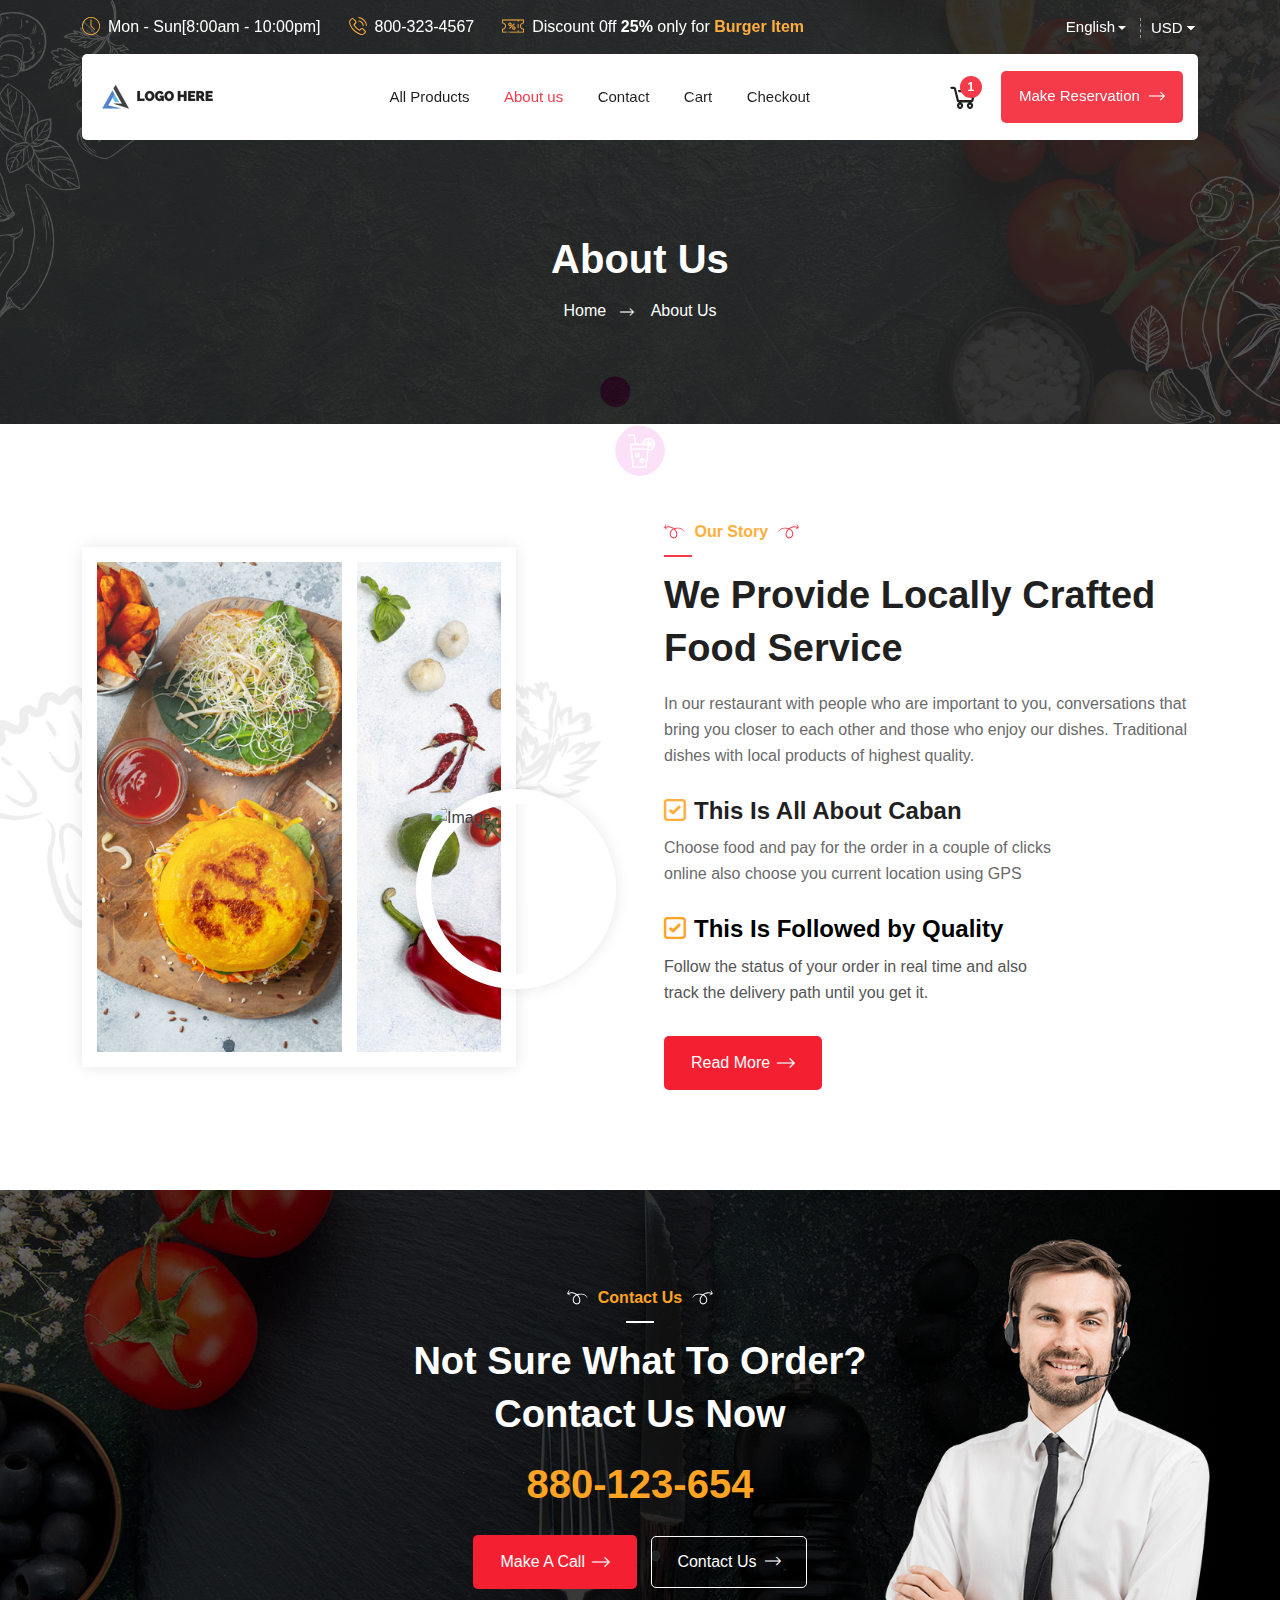
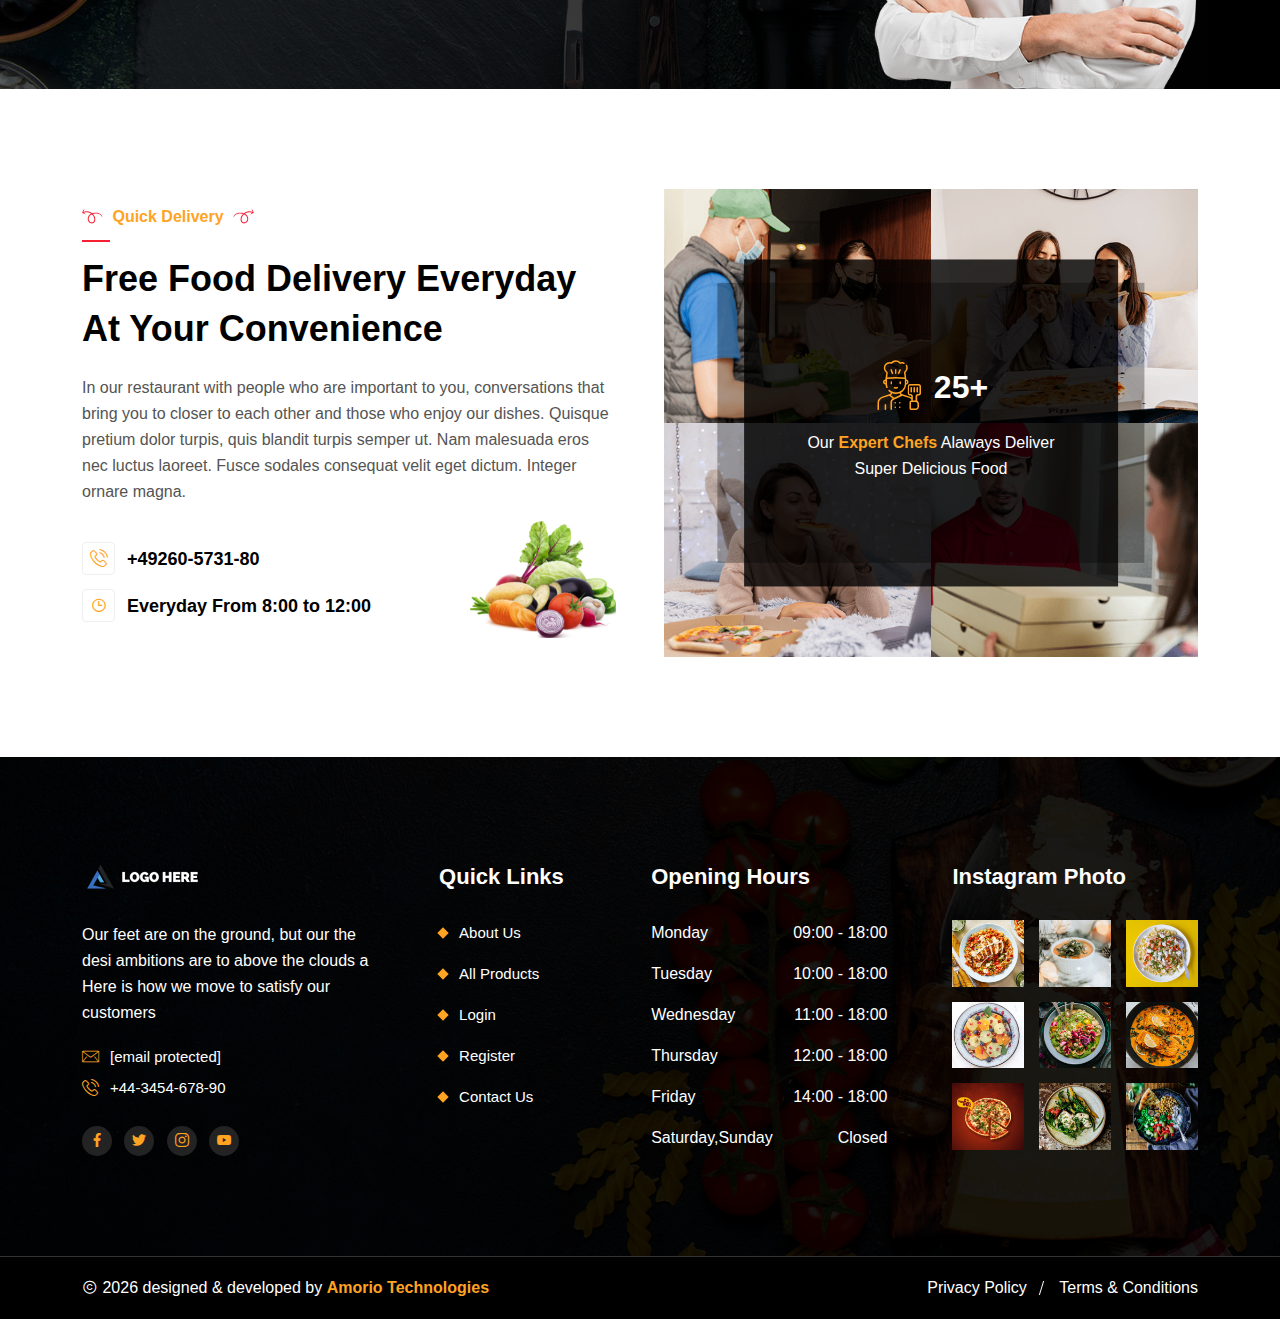
==== commit 5e4bb4b6: "first commit" ====
--- a/about.html
+++ b/about.html
@@ -22,14 +22,6 @@
     <div class="preloader js-preloader">
       <img src="assets/img/preloader.gif" alt="Image" />
     </div>
-
-    <div class="switch-theme-mode">
-      <label id="switch" class="switch">
-        <input type="checkbox" onchange="toggleTheme()" id="slider" />
-        <span class="slider round"></span>
-      </label>
-    </div>
-
     <div class="page-wrapper">
       <header class="header-wrap style3">
         <div class="header-top">
@@ -110,7 +102,7 @@
                 <a href="index.html" class="logo">
                   <img
                     class="logo-light"
-                    src="assets/img/logo-black.png"
+                    src="assets/img/logo-1.png"
                     alt="Image"
                   />
                   <img
--- a/assets/css/style.css
+++ b/assets/css/style.css
@@ -1 +1 @@
-@import "https://fonts.googleapis.com/css2?family=Nunito:wght@300;400;600;700;800&family=Poppins:wght@200;300;400;500;600;700;800&display=swap";@font-face{font-family:over-break;src:url(../fonts/Over-Break.ttf)}*{-webkit-box-sizing:border-box;box-sizing:border-box}html{scroll-behavior:smooth}:focus,button:focus,.btn:focus{outline:0;-webkit-box-shadow:none;box-shadow:none}.form-control:focus{-webkit-box-shadow:none;box-shadow:none}a,button,input[type=submit]{cursor:pointer}input::-webkit-outer-spin-button,input::-webkit-inner-spin-button{-webkit-appearance:none;margin:0}input[type=number]{-moz-appearance:textfield}a{color:#000;text-transform:inherit;text-decoration:none;-webkit-transition:all .3s ease;transition:all .3s ease}a:hover,a :focus{text-decoration:none;-webkit-box-shadow:none;box-shadow:none;color:#000}a:focus{outline:0 solid}img{max-width:100%;height:auto}h1,h2,h3,h4,h5,h6{font-weight:600;line-height:1.4;font-family:poppins,sans-serif;color:#000}body{font-size:16px;line-height:26px;font-family:nunito,sans-serif;font-weight:400}p{font-size:16px;line-height:26px;color:#545454}.pt-10{padding-top:10px}.pt-20{padding-top:20px}.pt-30{padding-top:30px}.pt-40{padding-top:40px}.pt-50{padding-top:50px}.pt-60{padding-top:60px}.pt-70{padding-top:70px}.pt-75{padding-top:75px}.pt-80{padding-top:80px}.pt-90{padding-top:90px}.pt-100{padding-top:100px}.pt-110{padding-top:110px}.pt-120{padding-top:120px}.pt-130{padding-top:130px}.pt-140{padding-top:140px}.pt-150{padding-top:150px}.pb-10{padding-bottom:10px}.pb-20{padding-bottom:20px}.pb-30{padding-bottom:30px}.pb-40{padding-bottom:40px}.pb-50{padding-bottom:50px}.pb-60{padding-bottom:60px}.pb-70{padding-bottom:70px}.pb-75{padding-bottom:75px}.pb-80{padding-bottom:80px}.pb-90{padding-bottom:90px}.pb-100{padding-bottom:100px}.pb-130{padding-bottom:130px}.ptb-10{padding-bottom:10px;padding-bottom:10px}.ptb-20{padding-bottom:20px;padding-bottom:20px}.ptb-30{padding-top:30px;padding-bottom:30px}.ptb-40{padding-top:40px;padding-bottom:40px}.ptb-50{padding-top:50px;padding-bottom:50px}.ptb-60{padding-top:60px;padding-bottom:60px}.ptb-70{padding-top:70px;padding-bottom:70px}.ptb-80{padding-top:80px;padding-bottom:80px}.ptb-90{padding-top:90px;padding-bottom:90px}.ptb-100{padding-top:100px;padding-bottom:100px}.mb-0{margin-bottom:0!important}.mb-10{margin-bottom:10px!important}.mb-15{margin-bottom:15px!important}.mb-20{margin-bottom:20px!important}.mb-25{margin-bottom:25px!important}.mb-30{margin-bottom:30px!important}.mb-40{margin-bottom:40px!important}.mb-50{margin-bottom:50px!important}.mb-60{margin-bottom:60px!important}.mb-70{margin-bottom:70px!important}.mb-80{margin-bottom:80px!important}.mb-90{margin-bottom:90px!important}.mb-100{margin-bottom:100px!important}.mb-110{margin-bottom:110px!important}.mmt-10{margin-top:-10px!important}.mt-0{margin-top:0!important}.mt-10{margin-top:10px!important}.mt-15{margin-top:15px!important}.mt-20{margin-top:20px!important}.mt-25{margin-top:25px!important}.mt-30{margin-top:30px!important}.mt-35{margin-top:35px!important}.mt-40{margin-top:40px!important}.mt-50{margin-top:50px!important}.mt-60{margin-top:60px!important}.mt-70{margin-top:70px!important}.mt-80{margin-top:80px!important}.mt-100{margin-top:100px!important}.z-0{z-index:0;position:relative}#message{padding:0;margin:0}.help-block{color:#e31c25}.list-style{margin:0;padding:0;list-style:none}.list-style li{list-style:none}.page-wrapper{overflow-x:hidden}.slider-btn,.social-profile.style1 li a,.social-profile.style2 li a,.social-profile.style3 li a,.social-profile.style4 li a,.delivery-wrap .contact-item-wrap .contact-item span,.contact-box-wrap .contact-box-icon,.contact-card .contact-icon,.feature-card.style1 .feature-info .discount-tag,.circle,.promo-wrap .promo-list li span,.video-play,.newsletter-wrap .newsletter-form .form-group button,.blog-card.style1 .blog-img .blog-social span,.header-wrap .header-top .header-top-left,.header-wrap .header-top .header-top-left .contact-item,.header-wrap .header-top .header-top-right,.header-wrap .header-bottom .header-bottom-right,.select-lang .navbar-language .dropdown-toggle,.reservation-wrap .reservation-box-wrap .opening-hrs .office-schedule li,.feature-card.style1 .feature-info .feature-meta,.promo-wrap,.testimonial-item.style1 .client-rating-wrap,.blog-card.style1 .blog-info .blog-metainfo,.post-navigation,.post-author,.sl-wrap,.single-product-details .product-ratings,.footer-wrap .footer-top .office-schedule li,.service-card-wrap,.contact-box-wrap,.about-wrap.style2 .about-img-wrap,.reservation-wrap .reservation-box-wrap,.comment-item,.comment-author_info,.pp-post-item,.page-navigation .page-nav,.wishlist-table table tbody tr td .wh_item,.footer-widget-wrap{display:-webkit-box;display:-ms-flexbox;display:flex;-ms-flex-wrap:wrap;flex-wrap:wrap}.btn i,.header-wrap .header-top .header-top-left .contact-item{display:-webkit-inline-box;display:-ms-inline-flexbox;display:inline-flex;-ms-flex-wrap:wrap;flex-wrap:wrap}.slider-btn,.social-profile.style1 li a,.social-profile.style2 li a,.social-profile.style3 li a,.social-profile.style4 li a,.delivery-wrap .contact-item-wrap .contact-item span,.contact-box-wrap .contact-box-icon,.contact-card .contact-icon,.feature-card.style1 .feature-info .discount-tag,.circle,.promo-wrap .promo-list li span,.video-play,.newsletter-wrap .newsletter-form .form-group button,.blog-card.style1 .blog-img .blog-social span{-webkit-box-orient:vertical;-webkit-box-direction:normal;-ms-flex-direction:column;flex-direction:column;-webkit-box-pack:center;-ms-flex-pack:center;justify-content:center}.header-wrap .header-top .header-top-left,.header-wrap .header-top .header-top-left .contact-item,.header-wrap .header-top .header-top-right,.header-wrap .header-bottom .header-bottom-right,.select-lang .navbar-language .dropdown-toggle,.reservation-wrap .reservation-box-wrap .opening-hrs .office-schedule li,.feature-card.style1 .feature-info .feature-meta,.promo-wrap,.testimonial-item.style1 .client-rating-wrap,.blog-card.style1 .blog-info .blog-metainfo,.post-navigation,.post-author,.sl-wrap,.single-product-details .product-ratings,.footer-wrap .footer-top .office-schedule li{-webkit-box-align:center;-ms-flex-align:center;-ms-grid-row-align:center;align-items:center}.service-card-wrap,.contact-box-wrap,.reservation-wrap .reservation-box-wrap .opening-hrs .office-schedule li,.feature-card.style1 .feature-info .feature-meta,.promo-wrap,.testimonial-item.style1 .client-rating-wrap,.blog-card.style1 .blog-info .blog-metainfo,.post-navigation,.footer-wrap .footer-top .office-schedule li{-webkit-box-pack:justify;-ms-flex-pack:justify;justify-content:space-between}.page-navigation .page-nav{-webkit-box-pack:center;-ms-flex-pack:center;justify-content:center}.header-wrap .header-top .header-top-right,.header-wrap .header-bottom .header-bottom-right{-webkit-box-pack:end;-ms-flex-pack:end;justify-content:flex-end}.back-to-top{font-size:24px;width:45px;height:45px;text-align:center;display:none;position:fixed;bottom:230px;right:20px;z-index:999;border-radius:5px;background:#f41f31;-webkit-box-shadow:0 5px 5px rgba(0,0,0,.2);box-shadow:0 5px 5px rgba(0,0,0,.2);-webkit-transition:.4s;transition:.4s}.back-to-top.open{bottom:30px}.back-to-top i{color:#fff;line-height:46px}.preloader{position:fixed;top:0;left:0;width:100%;height:100%;background:#fff;z-index:20000;overflow-x:hidden!important;display:-webkit-box;display:-ms-flexbox;display:flex;-webkit-box-align:center;-ms-flex-align:center;align-items:center;-webkit-box-pack:center;-ms-flex-pack:center;justify-content:center}.preloader img{max-width:220px}.btn{display:inline-block;font-family:poppins,sans-serif;font-size:16px;line-height:26px;font-weight:400;border-radius:5px;padding:12px 25px;text-align:center;border:2px solid transparent;position:relative;z-index:1;-webkit-transition:.5s;transition:.5s}.btn:after{position:absolute;top:0;left:0;content:"";visibility:hidden;opacity:0;z-index:-1;-webkit-transition:.4s;transition:.4s}.btn:hover:after{visibility:visible;opacity:1}.btn i{position:relative;height:auto;line-height:1;font-size:16px;-webkit-transition:.5s;transition:.5s}.btn.style1{background-color:#f41f31;color:#fff}.btn.style1:after{top:-2px;left:-2px;width:calc(100% + 4px);height:0;background:#ffa323;border-radius:5px}.btn.style1 i{font-size:18px;margin-left:7px;position:relative;top:4px}.btn.style1 i.las{font-size:16px;top:0}.btn.style1:hover:after{height:calc(100% + 4px)}.btn.style2{border:1px solid #f41f31;color:#f41f31}.btn.style2:after{top:0;left:0;width:0;height:calc(100% + 2px);background:#f41f31;border-radius:5px}.btn.style2 i{font-size:18px;margin-right:8px;position:relative;top:2px}.btn.style2:hover{color:#fff}.btn.style2:hover:after{width:100%}.btn.style2:hover i{color:#fff}.btn.style3{border:1px solid #fff;color:#fff}.btn.style3:after{top:0;left:0;width:0;height:calc(100% + 2px);background:#fff;border-radius:5px}.btn.style3 i{font-size:16px;margin-left:8px;position:relative;top:2px}.btn.style3:hover{color:#f41f31}.btn.style3:hover:after{width:100%}.btn.style3:hover i{color:#f41f31}.link{font-size:16px;line-height:26px;display:inline-block;position:relative;-webkit-transition:.3s;transition:.3s}.link i{position:absolute;top:2px;right:-22px;font-size:12px;font-weight:700;-webkit-transition:.3s;transition:.3s}.link:hover{letter-spacing:.3px}.link.style1{color:#000}.slider-btn{text-align:center;-webkit-transition:.3s;transition:.3s}.slider-btn.style1{width:35px;height:35px;background:#f6f6f6;-webkit-transition:.3s;transition:.3s}.slider-btn.style1 i{line-height:.6;font-size:14px;-webkit-transition:.3s;transition:.3s;color:#545454}.slider-btn.style1:hover{background:#ffa323}.slider-btn.style1:hover i{color:#fff}.slider-btn.style2{width:45px;height:45px;border-radius:50%;background:#f6f6f6;-webkit-transition:.3s;transition:.3s}.slider-btn.style2 i{line-height:.6;font-size:14px;-webkit-transition:.3s;transition:.3s;color:#000}.slider-btn.style2:hover{background:#ffa323}.slider-btn.style2:hover i{color:#fff}.section-title,.content-title{position:relative}.section-title span,.content-title span{display:block;font-size:16px;font-weight:600;line-height:1;margin:0 0 12px;padding-bottom:17px;position:relative}.section-title span:after,.content-title span:after{position:absolute;bottom:0;content:"";background:#f41f31;width:28px;height:2px}.section-title span img,.content-title span img{position:relative;top:-1px}.section-title span img:first-child,.content-title span img:first-child{margin-right:5px}.section-title span img:last-child,.content-title span img:last-child{margin-left:5px}.section-title h2,.content-title h2{font-size:40px;line-height:1.4;font-weight:700;margin:0}.section-title p,.content-title p{margin:10px auto 0}.section-title.style1 span,.content-title.style1 span{color:#ffa323;font-weight:600;position:relative}.section-title.style1 span:after,.content-title.style1 span:after{left:50%;-webkit-transform:translateX(-50%);transform:translateX(-50%)}.section-title.style2 span,.content-title.style2 span{color:#ffa323;font-weight:600;position:relative}.section-title.style2 span:after,.content-title.style2 span:after{left:0;-webkit-transform:translateX(0);transform:translateX(0)}.section-title.style3 span,.content-title.style3 span{color:#ffa323}.section-title.style3 span img,.content-title.style3 span img{-webkit-filter:brightness(0) invert(1);filter:brightness(0) invert(1)}.section-title.style3 span:after,.content-title.style3 span:after{left:0;background-color:#fff;-webkit-transform:translateX(0);transform:translateX(0)}.section-title.style4 span:after,.content-title.style4 span:after{left:50%;background-color:#fff;-webkit-transform:translateX(-50%);transform:translateX(-50%)}.section-title.style5 span,.content-title.style5 span{color:#ffa323;font-weight:600;position:relative}.section-title.style5 span:after,.content-title.style5 span:after{left:50%;background-color:#fff;-webkit-transform:translateX(-50%);transform:translateX(-50%)}.section-title.style6 span,.content-title.style6 span{color:#ffa323;font-weight:600;position:relative}.section-title.style6 span img,.content-title.style6 span img{-webkit-filter:brightness(0) invert(1);filter:brightness(0) invert(1)}.section-title.style6 span:after,.content-title.style6 span:after{left:50%;background-color:#fff;-webkit-transform:translateX(-50%);transform:translateX(-50%)}.section-title{padding:0 15px}.discount{text-decoration:line-through;margin-right:8px!important}.text-black{color:#000}.text-white{color:#fff}.text-sunshade{color:#ffa323}.bg-fixed{background-attachment:fixed}.bg-black{background-color:#000}.bg-white{background-color:#fff}.bg-cod-grey{background-color:#0a0a0a}.bg-wild-sand{background-color:#f6f6f6}.bg-mine-shaft{background-color:#232323}.body_overlay{position:fixed;top:0;left:0;content:"";background-color:rgba(0,0,0,.7);width:100%;height:100%;z-index:999;visibility:hidden;opacity:0;-webkit-transition:.4s;transition:.4s}.body_overlay.open{visibility:visible;opacity:1}.overlay{position:absolute;top:0;left:0;width:100%;height:100%;z-index:0}.op-1{opacity:.1}.op-2{opacity:.2}.op-3{opacity:.3}.op-4{opacity:.4}.op-5{opacity:.5}.op-6{opacity:.6}.op-7{opacity:.7}.op-8{opacity:.8}.op-85{opacity:.85}.op-9{opacity:.9}.op-95{opacity:.95}.op-10{opacity:1}.bg-f{background-position:center center;background-size:cover;background-repeat:no-repeat;background-color:#ddd}.pos-rel{position:relative;z-index:1}.bounce{-webkit-animation:float 1500ms infinite ease-in-out;animation:float 1500ms infinite ease-in-out}.moveHorizontal{-webkit-animation:moveHorizontal 3500ms infinite ease-in-out;animation:moveHorizontal 3500ms infinite ease-in-out}.moveHorizontal_reverse{-webkit-animation:moveHorizontal_reverse 3500ms infinite ease-in-out;animation:moveHorizontal_reverse 3500ms infinite ease-in-out}.animationFramesTwo{-webkit-animation:animationFramesTwo 20000ms infinite ease-in-out;animation:animationFramesTwo 20000ms infinite ease-in-out}.rotate{-webkit-animation:rotation 20s infinite linear;animation:rotation 20s infinite linear}.rotate{-webkit-animation:rotation 20s infinite linear;animation:rotation 20s infinite linear}@-webkit-keyframes float{0%{-webkit-transform:translateY(5px);transform:translateY(5px)}50%{-webkit-transform:translateY(-5px);transform:translateY(-5px)}100%{-webkit-transform:translateY(5px);transform:translateY(5px)}}@keyframes float{0%{-webkit-transform:translateY(5px);transform:translateY(5px)}50%{-webkit-transform:translateY(-5px);transform:translateY(-5px)}100%{-webkit-transform:translateY(5px);transform:translateY(5px)}}@-webkit-keyframes rotation{from{-webkit-transform:rotate(0deg)}to{-webkit-transform:rotate(359deg)}}@keyframes rotation{from{-webkit-transform:rotate(0deg)}to{-webkit-transform:rotate(359deg)}}@-webkit-keyframes ripple{0%{-webkit-transform:scale(1);transform:scale(1)}50%{-webkit-transform:scale(1.2);transform:scale(1.2);opacity:1;-ms-filter:"alpha(opacity=100)"}100%{-webkit-transform:scale(1.4);transform:scale(1.4);opacity:0;-ms-filter:"alpha(opacity=0)"}}@keyframes ripple{0%{-webkit-transform:scale(1);transform:scale(1)}50%{-webkit-transform:scale(1.2);transform:scale(1.2);opacity:1;-ms-filter:"alpha(opacity=100)"}100%{-webkit-transform:scale(1.4);transform:scale(1.4);opacity:0;-ms-filter:"alpha(opacity=0)"}}@-webkit-keyframes animationFramesTwo{0%{-webkit-transform:translate(0px,0px) rotate(0deg)}20%{-webkit-transform:translate(73px,-1px) rotate(36deg)}40%{-webkit-transform:translate(141px,72px) rotate(72deg)}60%{-webkit-transform:translate(83px,122px) rotate(108deg)}80%{-webkit-transform:translate(-40px,72px) rotate(144deg)}100%{-webkit-transform:translate(0px,0px) rotate(0deg)}}@keyframes animationFramesTwo{0%{-webkit-transform:translate(0px,0px) rotate(0deg)}20%{-webkit-transform:translate(73px,-1px) rotate(36deg)}40%{-webkit-transform:translate(141px,72px) rotate(72deg)}60%{-webkit-transform:translate(83px,122px) rotate(108deg)}80%{-webkit-transform:translate(-40px,72px) rotate(144deg)}100%{-webkit-transform:translate(0px,0px) rotate(0deg)}}@-webkit-keyframes moveHorizontal_reverse{0%{-webkit-transform:translateX(0px);transform:translateX(0px)}50%{-webkit-transform:translateX(20px);transform:translateX(20px)}100%{-webkit-transform:translateX(0px);transform:translateX(0px)}}@keyframes moveHorizontal_reverse{0%{-webkit-transform:translateX(0px);transform:translateX(0px)}50%{-webkit-transform:translateX(20px);transform:translateX(20px)}100%{-webkit-transform:translateX(0px);transform:translateX(0px)}}@-webkit-keyframes moveVertical{0%{-webkit-transform:translateY(0px);transform:translateY(0px)}50%{-webkit-transform:translateY(-20px);transform:translateY(-20px)}100%{-webkit-transform:translateY(0px);transform:translateY(0px)}}@keyframes moveVertical{0%{-webkit-transform:translateY(0px);transform:translateY(0px)}50%{-webkit-transform:translateY(-20px);transform:translateY(-20px)}100%{-webkit-transform:translateY(0px);transform:translateY(0px)}}@-webkit-keyframes shine{100%{left:125%}}@keyframes shine{100%{left:125%}}@keyframes ripple{0%{-webkit-transform:scale(1);transform:scale(1)}50%{-webkit-transform:scale(1.2);transform:scale(1.2);opacity:1}100%{-webkit-transform:scale(1.4);transform:scale(1.4);opacity:0}}.social-profile li{display:inline-block;margin:0 8px 0 0}.social-profile li:last-child{margin-right:0}.social-profile li a{display:block;text-align:center;border:1px solid transparent;-webkit-transition:.3s;transition:.3s}.social-profile li a i{-webkit-transition:.3s;transition:.3s}.social-profile li a:hover{border-color:transparent}.social-profile.style1 li a{width:30px;height:30px;background:#232323;border-radius:50%;text-align:center;-webkit-transition:.3s;transition:.3s}.social-profile.style1 li a i{font-size:14px;line-height:.7;color:#ffa323}.social-profile.style1 li a:hover{background-color:#ffa323}.social-profile.style1 li a:hover i{color:#fff}.social-profile.style2 li a{width:28px;height:28px;background:#fff;border-radius:50%;text-align:center;-webkit-transition:.3s;transition:.3s}.social-profile.style2 li a i{font-size:13px;line-height:.7;color:#f41f31;-webkit-transition:.3s;transition:.3s}.social-profile.style2 li a:hover{background-color:#f41f31}.social-profile.style2 li a:hover i{color:#fff}.social-profile.style3 li a{width:30px;height:30px;background:#eeeff2;border-radius:50%;text-align:center;-webkit-transition:.3s;transition:.3s}.social-profile.style3 li a i{font-size:14px;line-height:.7;color:#ffa323}.social-profile.style3 li a:hover{background-color:#ffa323}.social-profile.style3 li a:hover i{color:#fff}.social-profile.style4 li a{width:30px;height:30px;background:#fff;border-radius:50%;text-align:center;-webkit-transition:.3s;transition:.3s}.social-profile.style4 li a i{font-size:14px;line-height:.7;color:#ffa323}.social-profile.style4 li a:hover{background-color:#ffa323}.social-profile.style4 li a:hover i{color:#fff}.slider-btn,.social-profile.style1 li a,.social-profile.style2 li a,.social-profile.style3 li a,.social-profile.style4 li a,.delivery-wrap .contact-item-wrap .contact-item span,.contact-box-wrap .contact-box-icon,.contact-card .contact-icon,.feature-card.style1 .feature-info .discount-tag,.circle,.promo-wrap .promo-list li span,.video-play,.newsletter-wrap .newsletter-form .form-group button,.blog-card.style1 .blog-img .blog-social span,.header-wrap .header-top .header-top-left,.header-wrap .header-top .header-top-left .contact-item,.header-wrap .header-top .header-top-right,.header-wrap .header-bottom .header-bottom-right,.select-lang .navbar-language .dropdown-toggle,.reservation-wrap .reservation-box-wrap .opening-hrs .office-schedule li,.feature-card.style1 .feature-info .feature-meta,.promo-wrap,.testimonial-item.style1 .client-rating-wrap,.blog-card.style1 .blog-info .blog-metainfo,.post-navigation,.post-author,.sl-wrap,.single-product-details .product-ratings,.footer-wrap .footer-top .office-schedule li,.service-card-wrap,.contact-box-wrap,.about-wrap.style2 .about-img-wrap,.reservation-wrap .reservation-box-wrap,.comment-item,.comment-author_info,.pp-post-item,.page-navigation .page-nav,.wishlist-table table tbody tr td .wh_item,.footer-widget-wrap{display:-webkit-box;display:-ms-flexbox;display:flex;-ms-flex-wrap:wrap;flex-wrap:wrap}.btn i,.header-wrap .header-top .header-top-left .contact-item{display:-webkit-inline-box;display:-ms-inline-flexbox;display:inline-flex;-ms-flex-wrap:wrap;flex-wrap:wrap}.slider-btn,.social-profile.style1 li a,.social-profile.style2 li a,.social-profile.style3 li a,.social-profile.style4 li a,.delivery-wrap .contact-item-wrap .contact-item span,.contact-box-wrap .contact-box-icon,.contact-card .contact-icon,.feature-card.style1 .feature-info .discount-tag,.circle,.promo-wrap .promo-list li span,.video-play,.newsletter-wrap .newsletter-form .form-group button,.blog-card.style1 .blog-img .blog-social span{-webkit-box-orient:vertical;-webkit-box-direction:normal;-ms-flex-direction:column;flex-direction:column;-webkit-box-pack:center;-ms-flex-pack:center;justify-content:center}.header-wrap .header-top .header-top-left,.header-wrap .header-top .header-top-left .contact-item,.header-wrap .header-top .header-top-right,.header-wrap .header-bottom .header-bottom-right,.select-lang .navbar-language .dropdown-toggle,.reservation-wrap .reservation-box-wrap .opening-hrs .office-schedule li,.feature-card.style1 .feature-info .feature-meta,.promo-wrap,.testimonial-item.style1 .client-rating-wrap,.blog-card.style1 .blog-info .blog-metainfo,.post-navigation,.post-author,.sl-wrap,.single-product-details .product-ratings,.footer-wrap .footer-top .office-schedule li{-webkit-box-align:center;-ms-flex-align:center;-ms-grid-row-align:center;align-items:center}.service-card-wrap,.contact-box-wrap,.reservation-wrap .reservation-box-wrap .opening-hrs .office-schedule li,.feature-card.style1 .feature-info .feature-meta,.promo-wrap,.testimonial-item.style1 .client-rating-wrap,.blog-card.style1 .blog-info .blog-metainfo,.post-navigation,.footer-wrap .footer-top .office-schedule li{-webkit-box-pack:justify;-ms-flex-pack:justify;justify-content:space-between}.page-navigation .page-nav{-webkit-box-pack:center;-ms-flex-pack:center;justify-content:center}.header-wrap .header-top .header-top-right,.header-wrap .header-bottom .header-bottom-right{-webkit-box-pack:end;-ms-flex-pack:end;justify-content:flex-end}.header-wrap{position:fixed;top:0;left:0;width:100%;z-index:9;-webkit-transition:.4s;transition:.4s}.header-wrap.sticky{-webkit-box-shadow:0 5px 15px rgba(0,0,0,.1);box-shadow:0 5px 15px rgba(0,0,0,.1);-webkit-transition:.4s;transition:.4s}.header-wrap.sticky.style1{background-color:#000;z-index:999}.header-wrap.sticky.style1 .header-bottom{padding:15px 0;-webkit-transition:.4s;transition:.4s}.header-wrap.sticky.style2{background-color:#fff;z-index:999}.header-wrap.sticky.style2 .header-bottom{padding:15px 0;-webkit-transition:.4s;transition:.4s}.header-wrap.sticky.style3{background-color:#fff;z-index:999}.header-wrap.sticky.style3 .header-bottom{padding:15px 0;-webkit-transition:.4s;transition:.4s}.header-wrap .header-top{padding:13px 0}.header-wrap .header-top .header-top-left .contact-item{margin-right:28px}.header-wrap .header-top .header-top-left .contact-item:last-child{margin-right:0}.header-wrap .header-top .header-top-left .contact-item p,.header-wrap .header-top .header-top-left .contact-item a{display:inline-block;color:#fff;margin-bottom:0}.header-wrap .header-top .header-top-left .contact-item p span{font-weight:700}.header-wrap .header-top .header-top-left .contact-item i{margin-right:8px;font-size:18px;line-height:.8}.header-wrap .header-top .header-top-left .contact-item:nth-child(3) i{font-size:22px}.header-wrap .header-top .header-top-right .select-lang:after{border-right:1px dashed rgba(255,255,255,.5)}.header-wrap .header-bottom{-webkit-transition:.4s;transition:.4s}.header-wrap .header-bottom .header-bottom-right .btn{font-size:15px;padding:10px 16px 12px}.header-wrap .header-bottom .header-bottom-right .btn i{margin-left:5px;margin-right:0;font-size:16px;position:relative;top:3px;line-height:.8;display:inline-block}.header-wrap.style1 .header-top .header-top-left .contact-item p,.header-wrap.style1 .header-top .header-top-left .contact-item a{color:#fff}.header-wrap.style1 .header-top .header-top-left .contact-item p span{color:#ffa323}.header-wrap.style1 .header-top .header-top-left .contact-item i{color:#ffa323}.header-wrap.style1 .header-top .header-top-right .select-lang .navbar-language .dropdown-toggle{color:#fff}.header-wrap.style1 .header-top .header-top-right .select-currency select{color:#fff}.header-wrap.style1 .header-top .header-top-right .select-currency select option{color:#000}.header-wrap.style1 .header-bottom{padding:15px 0;border-top:1px dashed #484848}.header-wrap.style1 .header-bottom .shopcart span{background-color:#ffa323}.header-wrap.style2 .header-top .header-top-left .contact-item p,.header-wrap.style2 .header-top .header-top-left .contact-item a{color:#484848}.header-wrap.style2 .header-top .header-top-left .contact-item p a{color:#f41f31;font-weight:600}.header-wrap.style2 .header-top .header-top-left .contact-item i{color:#f41f31}.header-wrap.style2 .header-top .header-top-right .select-lang .navbar-language .dropdown-toggle:before{border-top-color:#000}.header-wrap.style2 .header-top .header-top-right .select-lang:after{border-color:rgba(0,0,0,.7)}.header-wrap.style2 .header-top .header-top-right .select-currency select{color:#000;background-image:linear-gradient(45deg,transparent 50%,#000 60%),linear-gradient(135deg,#000 40%,transparent 50%)!important}.header-wrap.style2 .header-top .header-top-right .select-currency select option{padding:5px!important}.header-wrap.style2 .header-bottom{background-color:#fff;padding:15px;border-radius:5px}.header-wrap.style3 .header-top .header-top-left .contact-item p,.header-wrap.style3 .header-top .header-top-left .contact-item a{color:#fff}.header-wrap.style3 .header-top .header-top-left .contact-item p span{color:#ffa323}.header-wrap.style3 .header-top .header-top-left .contact-item i{color:#ffa323}.header-wrap.style3 .header-top .header-top-right .select-lang .navbar-language .dropdown-toggle{color:#fff}.header-wrap.style3 .header-top .header-top-right .select-currency select{color:#fff}.header-wrap.style3 .header-top .header-top-right .select-currency select option{color:#000}.header-wrap.style3 .header-bottom{background-color:#fff;padding:15px;border-radius:5px}.header-wrap .mobile-menu a{width:35px;height:35px;border-radius:50%;display:inline-block;text-align:center}.header-wrap .logo img{max-width:130px}.select-lang{margin-right:10px;padding-right:10px;position:relative}.select-lang:after{position:absolute;top:5px;right:0;content:"";width:1px;height:20px;background:0 0;border-right:1px dashed #484848}.select-lang .navbar-language .dropdown-toggle{background-color:transparent;border:none;color:#000;font-size:15px;padding-right:16px;-webkit-transition:.3s;transition:.3s;font-family:poppins,sans-serif}.select-lang .navbar-language .dropdown-toggle:after{display:none}.select-lang .navbar-language .dropdown-toggle:before{position:absolute;top:13px;right:5px;content:"";background-color:transparent;width:0;height:0;border-left:4px solid transparent;border-right:4px solid transparent;border-top:4px solid #fff}.select-lang .navbar-language .dropdown-menu{margin:0;padding:5px 0;-webkit-box-shadow:0 9px 54px 0 rgba(32,32,32,.1);box-shadow:0 9px 54px 0 rgba(32,32,32,.1);left:auto;right:0;border:0;border-radius:0;-webkit-transform:translateY(75px)!important;transform:translateY(75px)!important;display:block;opacity:0;pointer-events:none;-webkit-transition:all .3s linear;transition:all .3s linear}.select-lang .navbar-language .dropdown-menu a{padding:5px 10px;-webkit-transition:all .3s linear;transition:all .3s linear;font-size:15px}.select-lang .navbar-language .dropdown-menu a.active{background-color:#f8f9fa}.select-lang .navbar-language .dropdown-menu a img{width:20px;margin-right:10px}.select-lang .navbar-language .dropdown-menu.show{-webkit-transform:translateY(40px)!important;transform:translateY(40px)!important;opacity:1;pointer-events:all}.select-currency{position:relative;top:1px}.select-currency select{background-color:transparent;cursor:pointer;border:none;font-size:15px;padding:0 15px 0 0;background-image:linear-gradient(45deg,transparent 50%,#fff 60%),linear-gradient(135deg,#fff 40%,transparent 50%)!important;background-position:calc(100% - 8px) 11px,calc(100% - 0px) 11px,100% 0;background-size:4px 4px,8px 4px;background-repeat:no-repeat;-webkit-appearance:none;-moz-appearance:none}.shopcart{position:relative;margin-right:20px}.shopcart i{font-size:35px;line-height:.8;display:inline-block;position:relative;top:3px}.shopcart span{position:absolute;top:-4px;right:-1px;width:22px;height:22px;background:#f41f31;border-radius:50%;font-size:12px;text-align:center;color:#fff;line-height:23px;font-weight:600}.header-wrap .btn{font-size:15px;padding:12px 16px 10px}.header-wrap .btn i{margin-left:5px;margin-right:0;font-size:16px;position:relative;top:3px;line-height:.8;display:inline-block}@media only screen and (max-width:767px){.header-wrap .logo img{max-width:120px}.shopcart span{line-height:21px}}@media only screen and (max-width:1199px){.header-wrap .header-top .header-top-left .contact-item{width:100%;margin:0 0 15px}.header-wrap.style1 .header-top .header-top-left .contact-item p,.header-wrap.style2 .header-top .header-top-left .contact-item p,.header-wrap.style3 .header-top .header-top-left .contact-item p,.header-wrap.style1 .header-top .header-top-left .contact-item a,.header-wrap.style2 .header-top .header-top-left .contact-item a,.header-wrap.style3 .header-top .header-top-left .contact-item a{color:#000;font-size:15px}.header-wrap .header-top{position:absolute;height:100vh;width:100%;top:0;background-color:#eeeff2;right:-100%;padding:50px 0!important;display:block;z-index:999;visibility:hidden;opacity:0;-webkit-transition:.3s;transition:.3s}.header-wrap .header-top .header-top-right{margin-bottom:20px;-webkit-box-align:start;-ms-flex-align:start;-ms-grid-row-align:flex-start;align-items:flex-start;-webkit-box-align:start;-ms-flex-align:start;-ms-grid-row-align:flex-start;align-items:flex-start;-webkit-box-orient:horizontal;-webkit-box-direction:normal;-ms-flex-direction:row;flex-direction:row;-webkit-box-pack:start!important;-ms-flex-pack:start!important;justify-content:flex-start!important}.header-wrap .header-top.open{visibility:visible;opacity:1;right:0}.menu-bar{-webkit-box-pack:justify;-ms-flex-pack:justify;justify-content:space-between}.mobile-bar-wrap{display:-webkit-box;display:-ms-flexbox;display:flex;-ms-flex-wrap:wrap;flex-wrap:wrap;-webkit-box-pack:center;-ms-flex-pack:center;justify-content:center;-webkit-box-align:center;-ms-flex-align:center;align-items:center;-webkit-box-pack:end;-ms-flex-pack:end;justify-content:flex-end;text-align:right;position:relative;top:4px}.menu-close{position:absolute;top:13px;right:16px}.menu-close i{color:#000;font-size:22px}.mobile-menu{text-align:right}.mobile-menu a{width:35px;height:35px;border-radius:50%;display:inline-block;text-align:center;background:#000}.mobile-menu a i{color:#fff;font-size:24px;line-height:34px;position:relative;top:1px}.mobile-top-bar,.mobile-menu{display:inline-block;position:relative;top:-3px}.mobile-top-bar{margin-right:16px;cursor:pointer;position:relative;top:0}.mobile-top-bar span{display:block;width:20px;height:2px;border-radius:20px;background-color:#000;margin:5.9px 0}.mobile-top-bar span:nth-child(1){margin-top:0}.mobile-top-bar span:nth-child(2){width:12px;margin-left:8px}.close-header-top button{position:absolute;top:14px;right:10px;z-index:999;background:0 0;border:none;border-radius:50%;width:30px;height:30px;text-align:center;padding:0}.close-header-top button i{color:#000;font-size:20px}.main-menu-wrap{width:100%;position:fixed;background:#fff;z-index:999;top:0;height:100vh;-webkit-transition:.5s;transition:.5s;left:-100%;padding:55px 20px 30px;overflow-y:auto;-webkit-transition:.4s;transition:.4s}.main-menu-wrap.open{left:0}.main-menu>li.has-children.menu-open>span.menu-expand{-webkit-transform:rotate(180deg);transform:rotate(180deg)}.main-menu>li.has-children.menu-open>span.menu-expand i{color:#000}.main-menu>li>ul>li.has-children.menu-open>span.menu-expand{-webkit-transform:rotate(180deg);transform:rotate(180deg)}.main-menu li{position:relative}.main-menu li:last-child{margin:0}.main-menu li>span.menu-expand{position:absolute;right:0;top:13px;cursor:pointer}.main-menu li>span.menu-expand i{color:#000;font-size:14px}.main-menu li>span.menu-expand:hover{color:#000}.main-menu li a{font-size:14px;font-weight:400;color:#000;text-transform:capitalize;display:block;padding:12px 0;border-bottom:1px solid rgba(0,0,0,.3)}.main-menu li a:hover{color:#000}.main-menu li ul.sub-menu{padding-left:20px}.header-wrap.style1 .header-bottom .main-menu-wrap #menu>ul>li>a::after{display:none}.main-menu li a.active{font-weight:600;color:#000;border-color:rgba(0,0,0,.3)}}@media only screen and (min-width:1200px) and (max-width:1399px){.main-menu-wrap #menu ul li a{padding:15px!important;font-size:15px!important}.main-menu-wrap #menu>ul>li.has-children>a::after{right:3px!important}}@media only screen and (min-width:1200px){.header-wrap.sticky{margin-top:-54px}.main-menu-wrap #menu ul li{display:inline-block;position:relative}.main-menu-wrap #menu ul li a{padding:15px 20px;color:#000;font-family:poppins,sans-serif;font-size:16px;-webkit-transition:.3s;transition:.3s}.main-menu-wrap #menu ul li a.active,.main-menu-wrap #menu ul li a:hover{color:#000}.main-menu-wrap #menu ul li a.active:before,.main-menu-wrap #menu ul li a:hover:before{visibility:visible;opacity:1}.main-menu-wrap #menu ul li.has-children .sub-menu{position:absolute;top:70px;left:0;min-width:200px;border-radius:2px;background:#fff;visibility:hidden;opacity:0;-webkit-box-shadow:0 2px 22px 0 rgba(0,0,0,.17);box-shadow:0 2px 22px 0 rgba(0,0,0,.17);z-index:10;display:block!important;-webkit-transform:rotateX(-75deg);transform:rotateX(-75deg);-webkit-transition:.5s;transition:.5s;-webkit-transform-style:preserve-3d;transform-style:preserve-3d;-webkit-transform-origin:0% 0%;transform-origin:0% 0%}.main-menu-wrap #menu ul li.has-children .sub-menu li{margin:0;display:block;text-align:left}.main-menu-wrap #menu ul li.has-children .sub-menu li a{font-size:15px;font-weight:500;line-height:21px;margin:0;display:block;padding:15px 22px;margin:0;color:#000;position:relative;z-index:1;border-bottom:1px solid #eeeff2;-webkit-transition:.3s;transition:.3s;position:relative}.main-menu-wrap #menu ul li.has-children .sub-menu li a:before{position:absolute;top:0;left:50%;-webkit-transform:translateX(-50%);transform:translateX(-50%);content:"";width:0%;height:100%;z-index:-1;visibility:hidden;opacity:0;-webkit-transition:.4s;transition:.4s}.main-menu-wrap #menu ul li.has-children .sub-menu li a.active,.main-menu-wrap #menu ul li.has-children .sub-menu li a:hover{color:#fff}.main-menu-wrap #menu ul li.has-children .sub-menu li a.active:before,.main-menu-wrap #menu ul li.has-children .sub-menu li a:hover:before{width:100%;visibility:visible;opacity:1}.main-menu-wrap #menu ul li.has-children .sub-menu li a.active:after,.main-menu-wrap #menu ul li.has-children .sub-menu li a:hover:after{border-color:#fff}.main-menu-wrap #menu ul li.has-children .sub-menu li:last-child>a{border-bottom:none}.main-menu-wrap #menu ul li.has-children:hover>.sub-menu{visibility:visible;opacity:1;-webkit-transform:rotatex(0deg);transform:rotatex(0deg)}.main-menu-wrap #menu>ul>li{margin:0}.main-menu-wrap #menu>ul>li>a{display:inline-block;position:relative;font-weight:500;-webkit-transition:.3s;transition:.3s}.main-menu-wrap #menu>ul>li.has-children>a{position:relative}.main-menu-wrap #menu>ul>li.has-children>a:after{position:absolute;top:16px;right:9px;content:"\f116";font-family:flaticon;font-size:8px;font-weight:600;-webkit-transition:.6s;transition:.6s}.main-menu-wrap #menu>ul>li.has-children>.sub-menu>.has-children>a{position:relative}.main-menu-wrap #menu>ul>li.has-children>.sub-menu>.has-children>a:after{position:absolute;top:24px;right:20px;content:"";width:6px;height:6px;border-width:0 0 1px 1px;border-style:solid;-webkit-transform:rotate(-135deg);transform:rotate(-135deg)}.main-menu-wrap #menu>ul>li.has-children>.sub-menu>.has-children>a:hover:after{border-color:#000}.main-menu-wrap #menu>ul>.has-children{position:relative}.main-menu-wrap #menu ul>.has-children>.sub-menu>.has-children>.sub-menu{left:auto;right:100%;top:0!important}.menu-expand i{display:none}.header-wrap.style2 .main-menu-wrap #menu ul li.has-children .sub-menu li a.active::before,.header-wrap.style3 .main-menu-wrap #menu ul li.has-children .sub-menu li a.active::before,.header-wrap.style2 .main-menu-wrap #menu ul li.has-children .sub-menu li a:hover::before,.header-wrap.style3 .main-menu-wrap #menu ul li.has-children .sub-menu li a:hover::before{background-color:#f41f31}.header-wrap.style1 .main-menu-wrap #menu ul li.has-children .sub-menu li a.active::before,.header-wrap.style1 .main-menu-wrap #menu ul li.has-children .sub-menu li a:hover::before{background-color:#ffa323}.header-wrap.style1 .main-menu-wrap #menu ul>li>a{color:#fff}.header-wrap.style1 .main-menu-wrap #menu ul li a.active,.header-wrap.style1 .main-menu-wrap #menu ul li a:hover{color:#ffa323}.header-wrap.style2 .main-menu-wrap #menu ul li a.active,.header-wrap.style2 .main-menu-wrap #menu ul li a:hover,.header-wrap.style3 .main-menu-wrap #menu ul li a.active,.header-wrap.style3 .main-menu-wrap #menu ul li a:hover{color:#f41f31}.header-wrap.style1 .header-bottom .header-bottom-right .shopcart i{color:#fff}}.br-1{background-image:url(../img/breadcrumb/br-bg-1.jpg)}.breadcrumb-wrap{position:relative;height:100%;padding:235px 0 100px;overflow:hidden}.breadcrumb-wrap .br-shape-1{position:absolute;top:0;left:0;max-width:140px}.breadcrumb-wrap .br-shape-2{position:absolute;bottom:0;right:0;max-width:150px}.breadcrumb-wrap .breadcrumb-title{position:relative;z-index:1;width:100%;text-align:center}.breadcrumb-wrap .breadcrumb-title h2{font-size:40px;font-family:poppins,sans-serif;color:#fff;line-height:1.2;font-weight:700;margin:0 0 15px}.breadcrumb-wrap .breadcrumb-title .breadcrumb-menu li{display:inline-block;margin:0 20px;font-family:poppins,sans-serif;position:relative;color:#fff}.breadcrumb-wrap .breadcrumb-title .breadcrumb-menu li:first-child{margin-left:0}.breadcrumb-wrap .breadcrumb-title .breadcrumb-menu li:first-child a{padding-left:0}.breadcrumb-wrap .breadcrumb-title .breadcrumb-menu li:last-child{margin-right:0}.breadcrumb-wrap .breadcrumb-title .breadcrumb-menu li a{font-size:16px;line-height:22px;color:#fff;display:inline-block;transition:.3s;-webkit-transition:.3s;position:relative}.breadcrumb-wrap .breadcrumb-title .breadcrumb-menu li a:after{position:absolute;top:1px;right:-28px;content:"\f10f";font-family:flaticon;border-radius:0;font-size:14px}.breadcrumb-wrap .breadcrumb-title .breadcrumb-menu li:last-child a:after{display:none}.hero-bg-1{background-image:url(../img/hero/hero-bg-1.jpg);background-image:url(../img/hero/hero-bg-1.jpg)}.hero-top-img-1{background-image:url(../img/hero/hero-img-4.jpg)}.hero-top-img-2{background-image:url(../img/hero/hero-img-3.jpg)}.hero-wrap{position:relative;z-index:1;overflow:hidden}.hero-wrap .hero-shape-1{position:absolute;top:0;left:0;z-index:0}.hero-wrap .hero-shape-2{position:absolute;bottom:0;left:0;z-index:0}.hero-wrap .hero-shape-3{position:absolute;bottom:0;right:0;z-index:0}.hero-wrap .btn i{margin-right:5px}.hero-wrap.style1{position:relative;padding:200px 0 50px}.hero-wrap.style1 .container-fluid{position:relative}.hero-wrap.style1 .hero-content h1{color:#fff;margin:0 0 25px;font-size:55px;font-weight:800;line-height:1.3}.hero-wrap.style1 .hero-content p{margin:0 0 30px;font-size:24px;font-weight:600;line-height:34px;color:#cbcbcb;max-width:75%}.hero-wrap.style1 .hero-content .btn i{font-size:23px;position:relative;top:1px}.hero-wrap.style1 .hero-img-wrap img{margin-bottom:-50px}.hero-wrap.style2{padding:180px 0 50px}.hero-wrap.style2 .hero-content h1{font-weight:800;font-size:52px;line-height:1.3;margin-bottom:25px}.hero-wrap.style2 .hero-content p{padding-right:40px;margin:0}.hero-wrap.style2 .food-tablist .nav-item .nav-link{background-color:#ecebe9;min-height:52px;color:#000}.hero-wrap.style2 .food-tablist .nav-item .nav-link i{color:#f41f31}.hero-wrap.style2 .food-tablist .nav-item .nav-link.active{background-color:#fff;color:#f41f31}.hero-wrap.style2 .food-tabcontent form input{background-color:#fff}.hero-wrap.style2 .food-tabcontent form button{background-color:#f41f31}.hero-wrap.style2 .food-tabcontent form button i{color:#fff}.hero-wrap.style2 .find-location i{color:#ffa323}.hero-wrap.style2 .hero-img-wrap{position:relative}.hero-wrap.style2 .hero-img-wrap .hero-badge{position:absolute;top:43%;left:50%;max-width:100px;-webkit-transform:translate(-50%,-50%);transform:translate(-50%,-50%)}.hero-wrap.style2 .hero-img-wrap .hero-top-img{padding-left:60px;margin:0 0 40px}.hero-wrap.style2 .hero-img-wrap .hero-top-img .hero-top-img-1{height:200px;border:15px solid #fff;display:inline-block;width:50%;position:absolute;top:25px;right:0}.hero-wrap.style2 .hero-img-wrap .hero-top-img .hero-top-img-2{height:200px;border:15px solid #fff;display:inline-block;width:50%}.hero-wrap.style2 .hero-img-wrap .header-bottom-img{margin-top:0 auto;display:block}.hero-wrap.style3{position:relative;padding:180px 0 100px}.hero-wrap.style3 .hero-shape-4{position:absolute;bottom:0;left:0}.hero-wrap.style3 .hero-shape-5{position:absolute;bottom:0;left:0}.hero-wrap.style3 .container{position:relative}.hero-wrap.style3 .hero-content h1{color:#fff;margin:0 0 15px;font-size:55px;font-weight:800;line-height:1.3}.hero-wrap.style3 .hero-content p{margin:0 0 30px;color:rgba(255,255,255,.8);max-width:85%}.hero-wrap.style3 .hero-content .btn i{font-size:23px;position:relative;top:1px}.hero-wrap.style3 .hero-img-wrap img{margin-bottom:-50px}.hero-wrap.style3 .food-tablist{margin:0 0 20px}.hero-wrap.style3 .food-tablist .nav-item:nth-child(1) .nav-link i{position:relative;top:4px}.hero-wrap.style3 .food-tablist .nav-item .nav-link{background-color:transparent;border:1px solid #fff;color:#fff;border-radius:5px;margin-right:15px;margin-bottom:0}.hero-wrap.style3 .food-tablist .nav-item .nav-link i{color:#fff}.hero-wrap.style3 .food-tablist .nav-item .nav-link.active{background-color:#f41f31;color:#fff;border-color:#f41f31}.hero-wrap.style3 .food-tabcontent form input{background-color:#fff;border-radius:5px}.hero-wrap.style3 .food-tabcontent form button{background-color:#f41f31}.hero-wrap.style3 .food-tabcontent form button i{color:#fff}.hero-wrap.style3 .find-location{color:#fff;margin-top:18px}.hero-wrap.style3 .find-location i{color:#ffa323}.food-tablist{border:none;margin-top:25px}.food-tablist .nav-item{border:none}.food-tablist .nav-item:nth-child(1) .nav-link{margin-right:5px}.food-tablist .nav-item:nth-child(1) .nav-link i{font-size:20px;top:4px;position:relative}.food-tablist .nav-item .nav-link{background-color:#ecebe9;padding:12px 20px 10px;border:none;margin-bottom:-2px}.food-tablist .nav-item .nav-link i{color:#f41f31;font-size:17px;position:relative;top:1px;margin-right:8px;display:inline-block;line-height:.8}.food-tablist .nav-item .nav-link.active{background-color:#fff;color:#f41f31}.food-tabcontent form{position:relative;width:90%}.food-tabcontent form input{width:100%;background-color:#fff;height:54px;border:none;border-radius:4px;border-top-left-radius:0;padding:10px 78px 10px 15px}.food-tabcontent form button{position:absolute;top:4px;right:4px;height:calc(100% - 8px);background-color:#f41f31;padding:5px 20px;border:none;border-radius:4px}.food-tabcontent form button i{color:#fff;font-size:24px;line-height:46px}.find-location{margin:20px 0 0;display:block}.find-location i{position:relative;top:2px;font-size:15px;margin-right:5px;color:#ffa323}.about-bg-1{background-image:url(../img/about/about-img-1.jpg);height:500px}.about-bg-2{background-image:url(../img/about/about-img-2.jpg);height:300px}.about-bg-4{background-image:url(../img/about/about-4.jpg);height:300px}.about-bg-5{background-image:url(../img/about/about-5.jpg);height:300px}.about-wrap.style1 .about-img-wrap{position:relative}.about-wrap.style1 .about-img-wrap .abouut-shape-1{position:absolute;top:-30px;left:50%;z-index:-1;max-width:120px}.about-wrap.style1 .about-img-wrap .abouut-shape-2{position:absolute;top:50%;left:-120px;z-index:-1;max-width:140px;-webkit-transform:translateY(-50%);transform:translateY(-50%)}.about-wrap.style1 .about-img-wrap .abouut-shape-3{position:absolute;bottom:-170px;left:50%;z-index:-1;-webkit-transform:rotate(60deg);transform:rotate(60deg)}.about-wrap.style1 .about-img-wrap .about-bg-1{width:330px;height:520px}.about-wrap.style1 .about-img-wrap .about-bg-2{width:420px;height:320px;position:absolute;top:50%;right:0;-webkit-transform:translateY(-50%);transform:translateY(-50%)}.about-wrap.style1 .about-content p{margin:0 0 30px}.about-wrap.style2 .about-img-wrap{width:calc(100% - 100px);position:relative;-webkit-box-shadow:0 0 15px rgba(0,0,0,.1);box-shadow:0 0 15px rgba(0,0,0,.1)}.about-wrap.style2 .about-img-wrap .abouut-shape-1{position:absolute;top:37%;right:-85px;z-index:-1;max-width:110px;border-right:none;-webkit-transform:translateY(-50%);transform:translateY(-50%)}.about-wrap.style2 .about-img-wrap .abouut-shape-2{position:absolute;top:50%;left:-120px;z-index:-1;max-width:140px;border-right:none;-webkit-transform:translateY(-50%);transform:translateY(-50%)}.about-wrap.style2 .about-img-wrap .about-bg-4{width:60%;height:520px;border:15px solid #fff;border-right:none}.about-wrap.style2 .about-img-wrap .about-bg-5{width:40%;height:520px;border:15px solid #fff}.about-wrap.style2 .about-img-wrap .about-bg-6{width:200px;height:200px;border-radius:50%;position:absolute;bottom:15%;right:-100px;border:15px solid #fff;-webkit-box-shadow:0 0 15px rgba(0,0,0,.1);box-shadow:0 0 15px rgba(0,0,0,.1)}.about-wrap.style2 .about-img-wrap .about-bg-6 img{border-radius:50%}.about-wrap.style2 .about-content p{margin-bottom:25px}.about-wrap.style2 .about-content .pr-wrap{margin:0 0 30px}.about-wrap.style2 .about-content .pr-wrap .pr-item p{margin:0}.service-bg-1{background-image:url(../img/service/service-bg-1.jpg)}.service-wrap{position:relative}.service-wrap .container{position:relative}.service-card-wrap .service-card{width:calc(25% - 17px)}.service-card{background-color:#fff;margin:0 0 25px;position:relative;z-index:1;border-radius:5px}.service-card:after{position:absolute;top:50%;left:50%;content:"";width:0;height:100%;background-color:#f41f31;z-index:-1;visibility:hidden;opacity:0;border-radius:5px;-webkit-transform:translate(-50%,-50%);transform:translate(-50%,-50%);-webkit-transition:.4s;transition:.4s}.service-card .service-info .service-title{font-size:24px;margin:0 0 10px}.service-card .service-info .service-title a{-webkit-transition:.4s;transition:.4s}.service-card .service-info p{margin:0;-webkit-transition:.4s;transition:.4s}.service-card:hover:after{visibility:visible;opacity:1;width:100%}.service-card:hover .service-info .service-title a{color:#fff}.service-card:hover .service-info p{color:#fff}.service-card.style1{-webkit-box-shadow:0 0 15px rgba(0,0,0,.1);box-shadow:0 0 15px rgba(0,0,0,.1);text-align:center;position:relative;padding:105px 20px 25px;-webkit-transition:.4s;transition:.4s}.service-card.style1:before{position:absolute;top:-80px;left:50%;-webkit-transform:translateX(-50%);transform:translateX(-50%);background-color:rgba(255,255,255,.8);width:170px;height:170px;border-radius:50%;content:""}.service-card.style1 .service-img{position:absolute;top:-80px;left:50%;-webkit-transform:translateX(-50%);transform:translateX(-50%);width:170px;height:170px;background:rgba(221,221,221,.2);border-radius:50%;padding:15px;display:block;margin:0 auto;-webkit-transition:.4s;transition:.4s}.service-card.style1:hover .service-img{background-color:#fff}.service-card.style1:hover .service-info .service-title a{color:#fff}.service-card.style1:hover .service-info p{color:#fff}.service-card.style2{-webkit-box-shadow:0 0 15px rgba(0,0,0,.07);box-shadow:0 0 15px rgba(0,0,0,.07);text-align:center;position:relative;padding:25px 20px;-webkit-transition:.4s;transition:.4s}.service-card.style2 .service-img{position:relative;z-index:1;margin:0 0 20px;display:inline-block;-webkit-transition:.4s;transition:.4s}.service-card.style2 .service-img img{position:relative;z-index:1;-webkit-transition:.4s;transition:.4s}.service-card.style2 .service-img .service-card-shape-1{position:absolute;top:65%;left:50%;-webkit-transform:translate(-50%,-50%);transform:translate(-50%,-50%);z-index:-1}.service-card.style2 .service-img .service-card-shape-2{position:absolute;top:23%;right:0;-webkit-transform:translate(-50%,-50%);transform:translate(-50%,-50%);z-index:-1}.service-card.style2:hover .service-img img{-webkit-filter:brightness(0) invert(1);filter:brightness(0) invert(1)}.service-card.style2:hover .service-img .service-card-shape-1,.service-card.style2:hover .service-img .service-card-shape-2{-webkit-filter:brightness(1) invert(.6);filter:brightness(1) invert(.6);opacity:.22}.service-desc h1{font-size:30px;line-height:1.3;margin:0 0 15px}.service-desc h2{font-size:30px;line-height:1.3;margin:0 0 15px}.service-desc h3{font-size:30px;line-height:1.3;margin:0 0 15px}.service-desc p{margin:0 0 25px}.service-desc p:last-child{margin-bottom:0}.service-desc .service-img{margin:0 0 25px;border-radius:10px}.service-desc .service-img img{border-radius:10px}.service-desc .about-quote p{margin:0 0 20px}.service-overview-wrap{display:-ms-grid;display:grid;-ms-grid-rows:1fr 1fr;grid-template-rows:1fr 1fr;-ms-grid-columns:1fr 1fr;grid-template-columns:1fr 1fr;grid-gap:25px;margin:0 0 25px}.service-overview-wrap .service-overview-item{position:relative;padding-left:38px;padding-right:10px}.service-overview-wrap .service-overview-item i{position:absolute;top:-2px;left:0;color:#ffa323;font-size:26px}.service-overview-wrap .service-overview-item i:before{font-weight:600!important}.service-overview-wrap .service-overview-item h4{font-size:22px;line-height:1.2;margin:0 0 8px}.service-overview-wrap .service-overview-item p{margin:0}.service-quote{position:relative;background-color:#f6f6f6;padding:25px}.service-quote i{position:absolute;top:25px;left:25px;color:#ffa323;font-size:30px}.service-quote>p{padding-left:40px;font-style:italic;font-weight:600;margin:0 0 10px}.service-quote .client_name{padding-left:40px}.service-quote .client_name p{font-weight:600;margin:0 0 2px;font-size:16px;color:#000}.service-quote .client_name span{color:#ffa323;display:block;line-height:1;font-size:14px}.bg-1{background-image:url(../img/bg-1.jpg)}.delivery-wrap .contact-item-wrap{margin:25px 0 0}.delivery-wrap .contact-item-wrap .contact-item{position:relative;margin:0 0 20px}.delivery-wrap .contact-item-wrap .contact-item:last-child{margin-bottom:0}.delivery-wrap .contact-item-wrap .contact-item span{position:absolute;top:-4px;left:0;width:33px;height:33px;border:1px solid #eeeff2;text-align:center;border-radius:4px;-webkit-transition:.4s;transition:.4s}.delivery-wrap .contact-item-wrap .contact-item span i{color:#ffa323;font-size:18px;line-height:.8;-webkit-transition:.4s;transition:.4s}.delivery-wrap .contact-item-wrap .contact-item:hover span{background-color:#ffa323;border-color:transparent}.delivery-wrap .contact-item-wrap .contact-item:hover span i{color:#fff}.delivery-wrap .contact-item-wrap .contact-item p,.delivery-wrap .contact-item-wrap .contact-item a{color:#000;font-size:18px;font-weight:600;font-family:poppins,sans-serif;margin:0;padding-left:45px}.delivery-wrap .contact-item-wrap .contact-item a:hover{color:#ffa323}.delivery-wrap .deilvery-address{position:relative;width:100%;margin:42px 0 0}.delivery-wrap .deilvery-address input{width:100%;background-color:#f3f3f3;height:54px;padding:10px 70px 10px 15px;border:none;border-radius:5px}.delivery-wrap .deilvery-address button{position:absolute;top:0;right:0;border:none;height:100%;padding:5px 20px;background:#f41f31;text-align:center;border-radius:0 5px 5px 0}.delivery-wrap .deilvery-address button i{color:#fff;line-height:52px;font-size:25px}.delivery-img-wrap{position:relative;display:-ms-grid;display:grid;-ms-grid-rows:1fr 1fr;grid-template-rows:1fr 1fr;-ms-grid-columns:1fr 1fr;grid-template-columns:1fr 1fr;grid-gap:0}.delivery-img-wrap:before{position:absolute;top:50%;left:50%;-webkit-transform:translate(-50%,-50%);transform:translate(-50%,-50%);width:70%;height:70%;content:"";background-color:rgba(0,0,0,.8)}.delivery-img-wrap:after{position:absolute;top:50%;left:50%;-webkit-transform:translate(-50%,-50%);transform:translate(-50%,-50%);width:80%;height:60%;content:"";background-color:rgba(0,0,0,.3)}.delivery-img-wrap .del-content{position:absolute;top:50%;left:50%;text-align:center;z-index:1;-webkit-transform:translate(-50%,-50%);transform:translate(-50%,-50%)}.delivery-img-wrap .del-content h2{display:inline-block;font-size:32px;font-weight:700;color:#fff;position:relative;padding-left:60px;margin:0 0 20px}.delivery-img-wrap .del-content h2 i{position:absolute;top:-5px;left:0;color:#ffa323;font-size:50px;line-height:.8}.delivery-img-wrap .del-content p{margin:0;color:#fff}.delivery-img-wrap .del-content p span{color:#ffa323;font-weight:600}.partner-logo{text-align:center;padding:30px;border:1px solid #eeeff2;border-radius:5px}.contact-wrap .contact-shape-1{position:absolute;top:0;left:0}.contact-wrap .contact-shape-2{position:absolute;bottom:0;right:0}.contact-wrap.style3 .agent-img{position:absolute;bottom:-100px;right:0;max-height:450px}.contact-wrap.style3 .contact-num{font-size:40px;font-weight:700;display:block;text-align:center;color:#ffa323;margin:0 0 38px}.contact-wrap .contact-btn{text-align:center}.contact-wrap .contact-btn .btn:first-child{margin-right:10px}.contact-wrap.contact-page{padding-bottom:200px}.contact-wrap.contact-page2{margin-top:-100px}.contact-wrap.contact-page2 .mpa-bg{height:450px}.contact-bg-1{background-image:url(../img/contact/contact-bg-1.jpg)}.contact-bg-2{background-image:url(../img/contact/contact-bg-2.jpg)}.contact-box-wrap{position:relative}.contact-box-wrap .contact-box-icon{position:absolute;top:calc(50% - 15px);left:50%;-webkit-transform:translate(-50%,-50%);transform:translate(-50%,-50%);background-color:#000;width:112px;height:112px;border-radius:50%;z-index:1;text-align:center}.contact-box-wrap .contact-box-icon:after{position:absolute;top:5px;left:5px;content:"";width:calc(100% - 10px);height:calc(100% - 10px);background-color:transparent;border:3px solid #ffa323;border-radius:50%}.contact-box-wrap .contact-box-icon i{font-size:52px;color:#ffa323}.contact-box-wrap .contact-box{width:calc(50% - 20px);margin:0 0 30px;padding:50px;background-color:#ecebe9;border-radius:5px;position:relative;overflow:hidden;text-align:center}.contact-box-wrap .contact-box h5{font-size:20px;font-weight:500;line-height:1.2;margin:0 0 25px}.contact-box-wrap .contact-box a{color:#ffa323;font-size:40px;font-weight:700;font-family:poppins,sans-serif}.contact-box-wrap .contact-box img{position:absolute;bottom:-10px;right:35px;display:none}.contact-wrap{position:relative}.contact-wrap .map-bg{position:absolute;bottom:0;left:0%;width:100%;background-image:url(../img/contact/map.png);height:350px;z-index:-1}.contact-wrap.style2 .btn i{position:relative;top:4px;font-size:16px;margin-left:5px;margin-right:0}.contact-wrap.style3{position:relative}.contact-wrap.style3:after{position:absolute;top:0;right:0;content:"";width:100%;height:100%;z-index:0;background:-webkit-gradient(linear,right top,left top,from(black),color-stop(5%,black),to(rgba(0,0,0,0.58)));background:linear-gradient(-90deg,black 0%,black 5%,rgba(0,0,0,0.58) 100%)}.contact-card{background-color:#fff;-webkit-box-shadow:0 0 15px rgba(0,0,0,.1);box-shadow:0 0 15px rgba(0,0,0,.1);padding:25px;min-height:291px;margin:0 0 25px}.contact-card .contact-icon{width:125px;height:125px;border-radius:50%;border:15px solid #eeeff2;margin:0 auto 25px}.contact-card .contact-icon i{color:#ffa323;font-size:50px;text-align:center}.contact-card .contact-info{text-align:center}.contact-card .contact-info h4{font-weight:700;margin-bottom:6px}.contact-card .contact-info p{margin-bottom:0}.contact-card .contact-info p,.contact-card .contact-info a{color:#545454;-webkit-transition:.3s;transition:.3s}.contact-card .contact-info p:hover,.contact-card .contact-info a:hover{color:#ffa323}.contact-form .form-group{margin:0 0 20px}.contact-form .form-group label{display:block;line-height:1.2;margin:0 0 8px;font-weight:700}.contact-form .form-group input,.contact-form .form-group textarea{width:100%;height:54px;background-color:#eeeff2;border-radius:5px;border:none;padding:10px 15px!important}.contact-form .form-group textarea{height:150px;resize:none}.contact-form .btn.disabled{opacity:1}.reservation-wrap{position:relative}.reservation-wrap .reservation-shape{background-image:url(../img/feature/feature-bg-2.jpg);position:absolute;top:0;left:0;width:100%;height:300px;z-index:-1}.reservation-wrap .reservation-box-wrap{-webkit-box-shadow:0 0 15px rgba(0,0,0,.1);box-shadow:0 0 15px rgba(0,0,0,.1)}.reservation-wrap .reservation-box-wrap .reservation-form{background-color:#fff;width:33.33%}.reservation-wrap .reservation-box-wrap .reservation-form form .form-group{margin:0 0 15px;position:relative}.reservation-wrap .reservation-box-wrap .reservation-form form .form-group label{display:block;margin:0 0 8px;line-height:1;color:#545454}.reservation-wrap .reservation-box-wrap .reservation-form form .form-group input{width:100%;height:45px;background-color:#eeeff2;padding:10px 15px;border:none;border-radius:5px}.reservation-wrap .reservation-box-wrap .reservation-form form .form-group i{color:#ffa323;position:absolute;top:38px;right:15px}.reservation-wrap .reservation-box-wrap .reservation-form form .form-group select{width:100%;height:45px;background-color:#eeeff2;padding:10px 15px;border:none;color:#545454;border-radius:5px;cursor:pointer;-webkit-appearance:none;-moz-appearance:none;appearance:none;background-image:url(../img/offer/down-arrow.png);background-repeat:no-repeat;background-size:10px;background-position:94% 50%}.reservation-wrap .reservation-box-wrap .opening-hrs{background-image:url(../img/offer/bg-3.jpg);position:relative;width:33.33%}.reservation-wrap .reservation-box-wrap .opening-hrs h4{color:#fff;position:relative;z-index:1}.reservation-wrap .reservation-box-wrap .opening-hrs .office-schedule{position:relative;z-index:1}.reservation-wrap .reservation-box-wrap .opening-hrs .office-schedule li{margin:0 0 20px}.reservation-wrap .reservation-box-wrap .opening-hrs .office-schedule li:last-child{margin:0}.reservation-wrap .reservation-box-wrap .opening-hrs .office-schedule li p{color:#fff;margin:0}.reservation-wrap .reservation-box-wrap .promotional-offer{height:435px;width:33.33%;background-image:url(../img/offer/promotion-2.jpg)}.reservation-wrap .reservation-box-wrap .reservation-form,.reservation-wrap .reservation-box-wrap .opening-hrs{padding:30px;min-height:435px}.reservation-wrap .reservation-box-wrap .reservation-form h4,.reservation-wrap .reservation-box-wrap .opening-hrs h4{font-size:26px;line-height:1.2;margin:0 0 25px}.feature-wrap.style1 .overlay.bg-white{height:calc(100% - 504px);bottom:0;top:auto}.feature-wrap.style1 .feature-top-shape{background-image:url(../img/feature/feature-bg-1.jpg);height:504px;position:absolute;top:0;left:0;width:100%}.feature-wrap.style1 .feature-top-shape .feature-top-shape-1{position:absolute;top:0;left:0;z-index:1}.feature-wrap.style1 .feature-top-shape .feature-top-shape-2{position:absolute;bottom:0;right:0;z-index:1}.feature-card{margin:0 0 30px;-webkit-transition:.4s;transition:.4s}.feature-card.style1 .feature-img{overflow:hidden}.feature-card.style1 .feature-img img{-webkit-transition:.8s;transition:.8s}.feature-card.style1 .feature-info{background-color:#fff;padding:20px 25px 25px;position:relative;-webkit-box-shadow:0 0 15px rgba(0,0,0,.1);box-shadow:0 0 15px rgba(0,0,0,.1);overflow:hidden}.feature-card.style1 .feature-info .feature-title{font-size:24px;font-weight:700;font-family:poppins,sans-serif;margin:0 0 23px}.feature-card.style1 .feature-info .feature-meta{margin:0 0 25px}.feature-card.style1 .feature-info .feature-meta .feature-price{font-size:22px;color:#000;font-weight:700;font-family:poppins,sans-serif;margin:0}.feature-card.style1 .feature-info .feature-meta .feature-price span{font-weight:400;font-size:16px;color:#aba8b0;text-decoration:line-through;margin-left:5px;position:relative;top:-1px}.feature-card.style1 .feature-info .feature-meta .ratings i{color:#ffa323;position:relative;top:1px;margin-right:3px;line-height:.8}.feature-card.style1 .feature-info .discount-tag{position:absolute;bottom:-36px;right:-20px;text-align:center;width:130px;height:130px;z-index:1}.feature-card.style1 .feature-info .discount-tag p{font-size:22px;font-weight:800;line-height:28px;color:#fff;margin:0;position:relative;left:5px;top:-7px}.feature-card.style1 .feature-info .discount-tag p span{font-family:over-break;font-size:18px;font-weight:700;display:block}.feature-card.style1 .feature-info .discount-tag span{color:#fff}.feature-card.style1 .feature-info .discount-tag img{position:absolute;top:0;left:0;width:100%;z-index:-1}.feature-card:hover{-webkit-box-shadow:0 0 40px 42px rgba(0,0,0,.05);box-shadow:0 0 40px 42px rgba(0,0,0,.05)}.feature-card:hover .feature-img img{-webkit-transform:scale(1.15) rotate(5deg);transform:scale(1.15) rotate(5deg)}.feature-card:hover .feature-info .feature-title a{color:#f41f31}.feature-card:hover .feature-info .feature-price{color:#f41f31}.feature-slider{padding-left:8px}.bg-1{background-image:url(../img/bg-1.jpg)}.bg-2{background-image:url(../img/bg-2.jpg)}.offer-wrap{position:relative}.offer-wrap:before{position:absolute;top:0;left:0;content:"";background-color:#f6f6f6;width:100%;height:78.5%;z-index:-1}.video-bg-1{background-image:url(../img/offer/video-bg-1.jpg);height:835px;position:relative}.video-bg-1 .offser-shape-3{position:absolute;top:50%;right:-140px;max-width:140px;-webkit-transform:translateY(-50%);transform:translateY(-50%);z-index:-1}.video-bg-1 .video-play{position:absolute;top:50%;left:50%;-webkit-transform:translate(-50%,-50%);transform:translate(-50%,-50%)}.video-bg-2{background-image:url(../img/offer/video-bg-2.jpg);height:800px;position:relative;z-index:1}.video-bg-2 .video-shape-1{position:absolute;bottom:0;left:-131px;z-index:0}.video-bg-2 .video-shape-2{position:absolute;bottom:0;right:-185px;z-index:0}.video-bg-2 .video-play{position:absolute;top:45%;left:50%;-webkit-transform:translate(-50%,-50%);transform:translate(-50%,-50%)}.video-overlay{position:absolute;top:50%;left:50%;width:460px;height:350px;-webkit-transform:translate(-50%,-50%);transform:translate(-50%,-50%)}.video-overlay h5{text-align:center;color:#fff;margin:0;z-index:10;position:absolute;top:70%;left:50%;width:100%;font-size:22px;font-weight:700;-webkit-transform:translate(-50%,-50%);transform:translate(-50%,-50%)}.video-overlay:before{position:absolute;top:0;left:0%;content:"";width:100%;height:100%;background-color:rgba(0,0,0,.5)}.video-overlay:after{position:absolute;top:-15px;left:30px;content:"";width:calc(100% - 60px);height:calc(100% + 30px);background-color:rgba(0,0,0,.5)}.circle{-webkit-transform:translate(-50%,-50%);transform:translate(-50%,-50%);-webkit-transition:.5s;transition:.5s}.circle i{color:#fff;line-height:.8;margin-left:5px}.circle:after{content:"";display:block;position:absolute;top:-15px;right:-15px;bottom:-15px;left:-15px;border-radius:50%;-webkit-animation:ripple 2s linear 1.5s infinite;animation:ripple 2s linear 1.5s infinite}.circle.style1:after{border:15px solid rgba(255,255,255,.3)}.circle.style2{right:-3px;bottom:-3px}.circle.style2:after{border:3px solid rgba(244,31,49,.5)}.promo-wrap .promo-list{width:55%}.promo-wrap .promo-list li{display:block;position:relative;font-size:17px;font-weight:600;padding-left:48px;margin:0 0 30px}.promo-wrap .promo-list li:last-child{margin-bottom:0}.promo-wrap .promo-list li span{position:absolute;top:-5px;left:0;width:37px;height:37px;background-color:#ffa323;border-radius:3px;text-align:center}.promo-wrap .promo-list li span i{color:#fff;font-size:23px;display:inline-block;line-height:.7}.promo-wrap .promo-img{width:45%}.video-play{position:absolute;top:50%;left:50%;-webkit-transform:translate(-50%,-50%);transform:translate(-50%,-50%);background:#f41f31;width:80px;height:80px;border-radius:50%;text-align:center}.video-play i{color:#fff;font-size:28px;line-height:.8;position:relative;left:1px}.odometer{position:relative}.odometer::after{position:absolute;top:0;right:-32px;content:"+";font-size:44px;line-height:.9;font-weight:600}.counter-card h2{position:relative;font-size:40px;font-weight:700}.counter-card h2 i{color:#ffa323;font-size:50px;position:relative;top:5px;margin-right:6px}.counter-card p{margin:0}.counter-card p span{color:#ffa323;font-weight:700}.promo-video-wrap{position:relative}.promo-video-wrap .video-bg-shape{position:absolute;bottom:0;left:0;width:100%;height:500px}.testimonial-bg-1{background-image:url(../img/bg-1.jpg)}.testimonial-wrap{position:relative}.testimonial-slider-thumbs,.testimonial-slider-two{overflow:hidden}.testimonial-slider-one{padding:70px 7px 0}.testimonial-item.style1{background:#fff;-webkit-box-shadow:0 0 15px rgba(0,0,0,.1);box-shadow:0 0 15px rgba(0,0,0,.1);padding:90px 25px 20px;margin-bottom:25px}.testimonial-item.style1 .client-img{width:135px;height:135px;border-radius:50%;position:absolute;top:-70px}.testimonial-item.style1 .client-img img{border-radius:50%;border:10px solid #ddd}.testimonial-item.style1 .client-info h4{font-weight:400;font-size:22px;line-height:1.2;margin:0 0 5px}.testimonial-item.style1 .client-info span{color:#f41f31;font-size:14px}.testimonial-item.style1 .client-quote{margin:15px 0 13px}.testimonial-item.style1 .client-quote p{margin:0}.testimonial-item.style1 .client-rating-wrap .quote-icon i{color:#ffa323;font-size:32px;display:block;line-height:.9}.testimonial-item.style2 .quote-icon{text-align:center;margin:0 0 20px}.testimonial-item.style2 .quote-icon i{color:#ffa323;font-size:30px}.testimonial-item.style2 .client-quote{max-width:80%;margin:0 auto 25px;text-align:center}.testimonial-item.style2 .client-quote p{margin:0}.tesstimonial-thumb-one{text-align:center;padding:16px 0;-webkit-transition:.5s;transition:.5s;-webkit-transform:scale(.9);transform:scale(.9)}.tesstimonial-thumb-one .client-img{width:50px;height:50px;border-radius:50%;border:3px solid #cbcbcb;margin:0 auto 10px;display:block}.tesstimonial-thumb-one .client-img img{border-radius:50%}.tesstimonial-thumb-one .client-info h6{font-size:14px;line-height:1.2;margin:0 0 5px}.tesstimonial-thumb-one .client-info span{font-size:12px;display:block;color:#ffa323;line-height:1}.gallery-thumbs{margin:0 50px}.swiper-slide-active .tesstimonial-thumb-one{-webkit-transform:scale(1.3);transform:scale(1.3)}.ratings li{display:inline-block}.ratings li i{color:#ffa323;line-height:.9;display:block}.testimonial-two-next,.testimonial-two-prev{position:absolute;top:50%;-webkit-transform:translateY(-50%);transform:translateY(-50%);z-index:1}.testimonial-two-next i:before,.testimonial-two-prev i:before{font-weight:700!important}.testimonial-two-prev{left:0}.testimonial-two-next{right:0}.testimonial-one-pagination,.feature-pagination{text-align:center;position:relative;bottom:-6px!important}.testimonial-one-pagination .swiper-pagination-bullet,.feature-pagination .swiper-pagination-bullet{display:inline-block;width:50px;height:2px;background-color:#aba8b0;border-radius:0;margin:0!important;-webkit-transition:.4s;transition:.4s}.testimonial-one-pagination .swiper-pagination-bullet.swiper-pagination-bullet-active,.feature-pagination .swiper-pagination-bullet.swiper-pagination-bullet-active{background-color:#f41f31;height:5px;position:relative;top:1px;-webkit-transition:.4s;transition:.4s}.app-bg-1{background-image:url(../img/app/app-bg-1.jpg)}.app-wrap{position:relative}.app-wrap .app-shape-1{position:absolute;top:0;left:0;opacity:.8}.app-wrap .app-shape-2{position:absolute;bottom:0;right:0;opacity:.8}.app-wrap .app-img-3{position:absolute;top:0;right:0;opacity:.8}.app-wrap .container{position:relative}.app-wrap .app-img{position:relative}.app-wrap .app-img .app-top-img{position:absolute;top:-100px;right:-55px;z-index:0;width:calc(100% + 60px)}.app-wrap .app-img img{position:relative;z-index:1}.app-wrap.style2 .app-img{padding-right:50px}.app-wrap.style2 .app-img .app-img-shape-1{position:absolute;top:50px;left:0}.app-wrap.style2 .app-img .app-img-shape-2{position:absolute;bottom:0;right:-50px}.app-wrap.style2 .app-shape-1,.app-wrap.style2 .app-shape-2{opacity:.07}.pr-wrap .pr-item{margin:0 0 25px}.pr-wrap .pr-item:last-child{margin:0}.pr-wrap .pr-item h4{position:relative;padding-left:30px;-webkit-transition:.3s;transition:.3s}.pr-wrap .pr-item h4 i{position:absolute;top:5px;left:0;font-size:22px;color:#ffa323}.pr-wrap .pr-item p{max-width:75%;margin:0}.pr-wrap.style1 h4{color:#fff}.pr-wrap.style1 h4:hover{color:#ffa323}.pr-wrap.style1 p{color:#cbcbcb}.pr-wrap.style2 h4:hover{color:#ffa323}.pr-wrap.style2 p{color:#545454}.download-app-btn{margin-top:40px}.download-app-btn a:first-child{margin-right:15px}.newsletter-bg-1{background-image:url(../img/newsletter-bg-1.jpg)}.newsletter-wrap .newsletter-form .form-group{max-width:90%;margin:0 auto;position:relative}.newsletter-wrap .newsletter-form .form-group input{width:100%;height:60px;border-radius:5px;background:#fff;color:#545454;padding:17px 70px 15px 20px;border:none}.newsletter-wrap .newsletter-form .form-group button{position:absolute;top:0;right:0;height:100%;border:none;padding:5px 20px;border-radius:0 5px 5px 0;background:#f41f31}.newsletter-wrap .newsletter-form .form-group button i{color:#fff;font-size:22px;line-height:.7}.blog-card.style1{margin-bottom:25px}.blog-card.style1 .blog-img{overflow:hidden;position:relative}.blog-card.style1 .blog-img img{width:calc(100% + 40px);max-width:none;-webkit-transform:translate3d(-40px,0,0);transform:translate3d(-40px,0,0);-webkit-transition:.9s;transition:.9s}.blog-card.style1 .blog-img .blog-social{overflow:hidden}.blog-card.style1 .blog-img .blog-social span{position:absolute;top:22px;right:20px;width:28px;height:28px;cursor:pointer;border-radius:50%;text-align:center;background-color:#fff;-webkit-transition:.4s;transition:.4s}.blog-card.style1 .blog-img .blog-social span i{color:#f41f31;font-size:13px;line-height:.8;-webkit-transition:.4s;transition:.4s}.blog-card.style1 .blog-img .blog-social .social-profile{position:absolute;top:50px;right:20px;visibility:hidden;opacity:0;z-index:-1;-webkit-transition:.3s;transition:.3s}.blog-card.style1 .blog-img .blog-social .social-profile li{display:block;margin:10px 0;-webkit-transform:translateX(40px);transform:translateX(40px)}.blog-card.style1 .blog-img .blog-social .social-profile li:nth-child(1){-webkit-transition:.3s;transition:.3s}.blog-card.style1 .blog-img .blog-social .social-profile li:nth-child(2){-webkit-transition:.5s;transition:.5s}.blog-card.style1 .blog-img .blog-social .social-profile li:nth-child(3){-webkit-transition:.7s;transition:.7s}.blog-card.style1 .blog-img .blog-social .social-profile li:nth-child(4){-webkit-transition:.9s;transition:.9s}.blog-card.style1 .blog-img .blog-social .social-profile li:nth-child(5){-webkit-transition:1.1s;transition:1.1s}.blog-card.style1 .blog-img .blog-social:hover span{background-color:#f41f31}.blog-card.style1 .blog-img .blog-social:hover span i{color:#fff}.blog-card.style1 .blog-img .blog-social:hover .social-profile{z-index:1;opacity:1;visibility:visible}.blog-card.style1 .blog-img .blog-social:hover .social-profile li{-webkit-transform:translateX(0);transform:translateX(0)}.blog-card.style1 .blog-info{padding:25px;background-color:#fff;-webkit-box-shadow:0 0 20px rgba(0,0,0,.06);box-shadow:0 0 20px rgba(0,0,0,.06);-webkit-transition:.3s;transition:.3s;position:relative}.blog-card.style1 .blog-info:after{position:absolute;bottom:0;left:0;content:"";background-color:#f41f31;width:0%;height:1px;visibility:hidden;opacity:0;-webkit-transition:.4s;transition:.4s}.blog-card.style1 .blog-info .blog-title{font-size:22px;line-height:1.4;margin:0 0 15px}.blog-card.style1 .blog-info p{margin:0}.blog-card.style1 .blog-info .blog-metainfo{margin:15px 0 0}.blog-card.style1 .blog-info .blog-metainfo .blog-date{width:50%}.blog-card.style1 .blog-info .blog-metainfo .blog-author{width:50%;text-align:right}.blog-card.style1 .blog-info .blog-metainfo .blog-date,.blog-card.style1 .blog-info .blog-metainfo .blog-author{font-size:14px;color:#545454}.blog-card.style1 .blog-info .blog-metainfo .blog-date i,.blog-card.style1 .blog-info .blog-metainfo .blog-author i{color:#f41f31;font-size:14px;position:relative;top:1px;margin-right:8px}.blog-card.style1:hover .blog-img img{-webkit-transform:translate3d(0,0,0);transform:translate3d(0,0,0)}.blog-card.style1:hover .blog-info{-webkit-box-shadow:0 5px 45px 10px rgba(0,0,0,.06);box-shadow:0 5px 45px 10px rgba(0,0,0,.06)}.blog-card.style1:hover .blog-info:after{width:100%;visibility:visible;opacity:1}.blog-card.style1:hover .blog-info .blog-title a{color:#f41f31}article{margin-bottom:25px;padding-bottom:25px;border-bottom:1px solid #eeeff2}article p{margin-bottom:15px}article p:last-child{margin-bottom:0}article .post-subtitle{margin:0 0 15px}article h2,article h3,article h4,article h5,article h6{margin-bottom:20px;line-height:1.3}.post-metainfo{line-height:1;margin-bottom:15px}.post-metainfo li{display:inline-block;font-size:14px;padding:0 10px;position:relative}.post-metainfo li:after{position:absolute;top:-1px;right:-3px;content:"";background-color:#aba8b0;width:1px;height:100%}.post-metainfo li:last-child:after{display:none}.post-metainfo li:first-child{padding-left:0}.post-metainfo li:last-child{padding-right:0;border-right:none}.post-metainfo li a{position:relative;padding-left:20px}.post-metainfo li a i{font-size:16px;color:#ffa323;position:absolute;top:0;left:0}.post-img{border-radius:10px;position:relative;margin:0 0 25px}.post-img .news-cat{position:absolute;top:25px;left:25px}.post-img img{border-radius:10px}.post-title{font-size:28px;font-weight:600;line-height:1.4;margin:0 0 20px}.wp-block-quote{position:relative;padding:35px 35px 38px;background-color:#f5f5f5;text-align:left;margin:30px 0;border-left:2px solid #ffa323}.wp-block-quote p{font-size:16px;color:#000;font-weight:500;position:relative;font-family:poppins,sans-serif}.wp-block-quote i{position:absolute;bottom:0;right:30px;-webkit-transform:translateY(-50%);transform:translateY(-50%);z-index:0;color:#ffa323;font-size:40px;opacity:.5}.content-feature-list{margin:0 0 28px}.content-feature-list li{position:relative;padding-left:28px;margin:0 0 10px}.content-feature-list li:last-child{margin-bottom:0}.content-feature-list li i{position:absolute;top:5px;left:0;color:#ffa323;font-size:18px;line-height:.8}.post-meta-option{margin:0 0 20px}.comment-box-wrap{border:1px solid #eeeff2;padding:25px 25px 0;border-radius:5px}.comment-box-title{font-size:24px;line-height:1}.comment-box-title span{font-weight:600}.comment-item{padding:25px 0 20px;background:0 0;border-bottom:1px solid #eee}.comment-item.reply{margin-left:40px}.comment-item:last-child{margin:0;border-bottom:none}.comment-item .comment-author-img{width:90px;height:90px;border-radius:50%}.comment-item .comment-author-img img{border-radius:50%}.comment-item .comment-author-wrap{width:calc(100% - 110px);margin-left:20px}.comment-item .comment-author-wrap .comment-author-name h5{line-height:1;margin:0 0 10px;font-size:16px}.comment-item .comment-author-wrap .comment-author-name .comment-date{font-size:14px;margin:0;display:block;color:#888}.comment-item .comment-author-wrap .comment-author-name .comment-date i{position:relative;top:2px;color:#ffa323;margin-right:4px}.comment-item .comment-author-wrap .comment-text{margin:5px 0 0}.comment-item .comment-author-wrap .comment-text p{margin:0;font-size:15px}.reply-btn{display:inline-block;padding:7px 15px;border:1px solid #eeeff2;color:#545454;border-radius:50px;line-height:1;margin-top:5px;font-size:15px;-webkit-transition:.3s;transition:.3s}.reply-btn:hover{background-color:#ffa323;color:#fff;border-color:transparent}.comment-item.review-box .comment-author-wrap .comment-author-name .comment-date i{top:0;margin-right:5px}.comment-form-title h4{margin-bottom:20px;color:#000;line-height:1}#cmt-form{padding:25px;border-radius:7px;border:1px solid #eee}#cmt-form .checkbox label{color:#444;padding-left:20px}.comment-form .form-group{margin:0 0 20px;position:relative}.comment-form .form-group i{position:absolute;top:17px;right:17px;color:#999}.comment-form .form-group label{font-weight:500;display:block;margin:0 0 5px}.comment-form .form-group input,.comment-form .form-group textarea{width:100%;background-color:#f6f6f6;border:none;border-radius:5px;padding:15px;font-size:14px;color:#000}.comment-form .form-group input:focus,.comment-form .form-group textarea:focus{-webkit-box-shadow:0 0 10px rgba(0,0,0,.1);box-shadow:0 0 10px rgba(0,0,0,.1)}.comment-form .form-group input{height:54px}.comment-form .form-group textarea{height:129px;resize:none}.checkbox{display:block}.checkbox.style2 input{padding:0;height:initial;width:initial;margin-bottom:0;display:none;cursor:pointer}.checkbox.style2 label{position:relative;cursor:pointer;padding-left:24px}.checkbox.style2 label:before{content:'';-webkit-appearance:none;background-color:transparent;border:1px solid #ffa323;display:inline-block;width:15px;height:15px;position:absolute;border-radius:50%;vertical-align:middle;cursor:pointer;margin-right:5px;position:absolute;left:0;top:5px}.checkbox.style2 input:checked+label:after{content:'';display:block;position:absolute;top:8px;left:3px;width:9px;height:9px;border:none;border-radius:50%;background:#ffa323}.form_group{position:relative}.form_group label{padding-left:20px}.form_group input{position:absolute;top:5px;left:0}.post-comment-wrap{border:1px solid #eeeff2;padding:25px;margin:0 0 25px}.post-comment-wrap .comment-title{line-height:1;margin:0 0 20px;padding:0 0 20px;border-bottom:1px solid #aba8b0}.post-comment-wrap .comment-item{display:-webkit-box;display:-ms-flexbox;display:flex;-webkit-box-pack:start;-ms-flex-pack:start;justify-content:flex-start;-ms-flex-wrap:wrap;flex-wrap:wrap;margin:0 0 20px}.post-comment-wrap .comment-item:last-child{margin:0}.post-comment-wrap .comment-item .comment-author_img{width:75px}.post-comment-wrap .comment-item .comment-author_text{width:calc(100% - 95px);margin-left:20px}.post-comment-wrap .comment-item .comment-author_text p{font-size:14px;line-height:24px;opacity:.7;margin:0}.comment-author_info{margin:0 0 8px}.comment-author_info h6,.comment-author_info p{display:inline-block}.comment-author_info h6{line-height:21px;margin:0;font-size:16px;font-weight:600}.comment-author_info span{margin-left:10px;line-height:1.4}.comment-author_info span i{position:relative;top:-1px;left:1px}.comment-author_info p{margin-left:25px!important;font-size:14px;line-height:24px;margin:0;opacity:.7}.post-navigation{margin:0 0 25px}.post-navigation .next-post,.post-navigation .prev-post{width:50%;display:block;font-size:12px;position:relative;color:#545454;font-weight:600}.post-navigation .next-post span,.post-navigation .prev-post span{display:block;font-size:16px;line-height:1}.post-navigation .next-post i,.post-navigation .prev-post i{font-size:10px;position:absolute;top:60%;font-size:16px;color:#545454;-webkit-transform:translateY(-50%);transform:translateY(-50%)}.post-navigation .next-post:hover,.post-navigation .prev-post:hover{color:#ffa323}.post-navigation .next-post:hover i,.post-navigation .prev-post:hover i{color:#ffa323}.post-navigation .next-post{text-align:right;padding-right:24px}.post-navigation .next-post i{right:0}.post-navigation .prev-post{text-align:left;padding-left:24px}.post-navigation .prev-post i{left:0}.post-tag span,.post-share span{margin-right:10px;font-weight:600;color:#545454}.post-tag span i{color:#ffa323}.post-tag li{display:inline-block}.post-tag li a{color:#555;font-size:15px}.post-tag li a:hover{color:#ffa323}.post-tag{margin:0 0 15px}.post-tag ul{display:inline-block}.post-share{display:inline-block}.post-share ul{display:inline-block}.post-author{padding:25px;margin:38px 0 25px;background-color:#f6f6f6;position:relative}.post-author:before{position:absolute;top:-10px;left:150px;content:"";background-color:#f6f6f6;width:20px;height:20px;-webkit-transform:rotate(45deg);transform:rotate(45deg)}.post-author .post-author-img{width:170px;height:170px;border-radius:50%}.post-author .post-author-img img{border-radius:50%}.post-author .post-author-info{width:calc(100% - 190px);margin-left:20px}.post-author .post-author-info h4{font-size:20px}.post-author .post-author-info p{margin:0 0 15px}.faq-wrap{position:relative}.accordion-button:not(.collapsed){background:0 0}.accordion-button:not(.collapsed) span i.plus{visibility:hidden;opacity:0}.accordion-button:not(.collapsed) span i.minus{visibility:visible!important;opacity:1!important}.accordion-item{border:none;margin:0 0 25px;padding:0}.accordion-item:last-child{margin:0}.accordion-item .accordion-header .accordion-button{margin:0;padding:0;font-size:16px;line-height:30px;font-weight:500;border-radius:0;border:none;color:#000;text-align:left;background:#f6f6f6;padding:15px 48px 15px 20px}.accordion-item .accordion-header .accordion-button:after{display:none}.accordion-item .accordion-header .accordion-button:focus{outline:none;-webkit-box-shadow:none;box-shadow:none}.accordion-item .accordion-header .accordion-button span{text-align:center;position:absolute;top:29px;right:26px}.accordion-item .accordion-header .accordion-button span i{position:absolute;top:50%;left:50%;-webkit-transform:translate(-50%,-50%);transform:translate(-50%,-50%);font-size:18px;color:#000}.accordion-item .accordion-header .accordion-button span i.minus{visibility:hidden;opacity:0}.accordion-item .accordion-header .accordion-button span i.minus{visibility:hidden;opacity:0}.accordion-collapse{border:none}.accordion-button:not(.collapsed)::after{background-image:none;left:-4px}.accordion-body{border-top-color:transparent;padding:22px 20px 0}.accordion-body p{margin:0}.login-wrap{position:relative;z-index:1}.login-wrap .login-shape-1{position:absolute;top:0;left:0;z-index:-1;opacity:.7}.login-wrap .login-shape-2{position:absolute;bottom:0;right:0;z-index:-1;opacity:.7}.login-form{background-color:#fff;-webkit-box-shadow:0 5px 30px rgba(0,0,0,.1);box-shadow:0 5px 30px rgba(0,0,0,.1);padding-top:1px;border-radius:5px}.login-form .login-header{padding:20px 20px 0;text-align:center}.login-form .login-header h2{font-size:30px;font-weight:600;line-height:1.2;color:#000;margin-bottom:0}.login-form .login-header span{color:#fff}.login-form .login-body{padding:22px 25px 25px}.login-form .login-body .form-group{margin:0 0 20px}.login-form .login-body .form-group label{font-size:16px;color:#444;font-weight:600;margin:0 0 10px;display:block}.login-form .login-body .form-group input{border-radius:5px;background:#f6f6f6;border:none;width:100%;padding:10px 15px}.login-form .login-body .btn{border-radius:4px;display:block;width:100%;padding:15px}.login-form .login-body .form_group label{font-size:16px}.or-text{position:relative;text-align:center;margin:10px 0 25px;font-size:18px;z-index:9}.or-text p{display:inline-block;padding:0 10px;background-color:#fff;margin:0 auto;z-index:1;font-size:22px;border-radius:50%}.faq-item{margin:0 0 25px}.faq-item:last-child{margin-bottom:0}.faq-item h5{font-size:25px;line-height:1.4;margin:0 0 12px}.faq-item p{margin:0}.faq-item.style2{margin:0 0 30px}.error-content{text-align:center}.error-content span{font-size:110px;font-weight:700;display:block;line-height:82px;margin:0 0 55px;color:#000}.error-content .btn i{margin-right:5px;margin-left:0;position:relative;top:0}.error-content p{margin:0 0 20px}.privacy-policy-wrap{position:relative}.privacy-policy-wrap .pp-shape-1{position:absolute;top:0;left:0;z-index:0;opacity:.4;max-width:100px}.privacy-policy-wrap .pp-shape-2{position:absolute;bottom:0;right:0;z-index:0;opacity:.4;max-width:100px}.privacy-policy-wrap h3{font-size:24px;margin-bottom:15px}.privacy-policy-wrap h3 span{padding-right:5px}.gallery-wrap .gallery-item{margin:0 0 25px;position:relative}.gallery-wrap .gallery-item:after{position:absolute;top:50%;left:50%;content:"";width:100%;height:100%;background-color:rgba(0,0,0,.4);visibility:visible;opacity:1;-webkit-transform:translate(-50%,-50%);transform:translate(-50%,-50%)}.gallery-wrap .gallery-item:hover:after{visibility:hidden;opacity:0}.gallery-wrap .gallery-item .gallery-img img{width:100%}.sl-wrap .food-tablist .nav-item{margin:0 10px 0 0}.sl-wrap .food-tablist .nav-item .nav-link{border:1px solid #eeeff2;background-color:#fff;border-radius:5px}.sl-wrap .food-tablist .nav-item .nav-link.active{background-color:#f41f31;color:#fff}.sl-wrap .food-tablist .nav-item .nav-link.active i{color:#fff}.sl-wrap .food-tabcontent{min-width:600px}.sl-wrap .food-tabcontent form{width:100%}.sl-wrap .food-tabcontent input{border:1px solid #eeeff2;border-radius:5px}.sl-wrap .food-tabcontent button{border-radius:5px}.sidebar .sidebar-widget{border:1px solid #eeeff2;padding:20px;margin:0 0 30px;border-radius:5px}.sidebar .sidebar-widget h4{margin:0 0 25px;font-size:20px;font-weight:600;position:relative;line-height:1;position:relative;color:#000;padding-bottom:20px;border-bottom:1px solid #ddd}.sidebar .sidebar-widget h4:after{position:absolute;bottom:-1px;left:0;width:75px;height:2px;content:"";background:#ffa323}.sidebar .sidebar-widget:last-child{margin:0}.sidebar .sidebar-widget.box{padding:22px 25px}.search-box{position:relative}.search-box .form-group{position:relative}.search-box .form-group input{width:100%;height:54px;background:#f6f6f6;color:#000;font-size:14px;line-height:21px;padding:10px 60px 10px 20px;border-radius:5px;border:none}.search-box .form-group button{position:absolute;top:0;right:0;padding:0 18px;height:100%;border:none;border-radius:0 5px 5px 0;text-align:center;background:0 0}.search-box .form-group button i{color:#545454;top:4px;left:1px;font-size:20px;position:relative}.checkbox-item{margin-bottom:15px}.checkbox-item:last-child{margin:0}.checkbox-item span{color:#aba8b0}.category-box ul li{position:relative;margin-bottom:15px}.category-box ul li:last-child{margin-bottom:0}.category-box ul li a{display:block;padding:0 10px 0 18px;border-radius:5px;color:#545454;-webkit-transition:.4s;transition:.4s}.category-box ul li a i{position:absolute;top:1px;left:0;font-size:9px;color:#545454;-webkit-transition:.4s;transition:.4s}.category-box ul li a:hover,.category-box ul li a.active{color:#ffa323}.category-box ul li a:hover i,.category-box ul li a.active i{color:#ffa323}.contact-widget .contact-widget-form .form-group{margin:0 0 20px}.contact-widget .contact-widget-form .form-group label{display:block;margin:0 0 5px}.contact-widget .contact-widget-form .form-group input,.contact-widget .contact-widget-form .form-group textarea{width:100%;background-color:#f6f6f6;padding:10px 15px;border:none}.contact-widget .contact-widget-form .form-group input{height:54px}.contact-widget .contact-widget-form .form-group textarea{height:100px;resize:none}.tag-list ul{margin-top:-12px}.tag-list ul li{display:inline-block;margin:12px 8px 0 0}.tag-list ul li a{display:inline-block;font-size:14px;line-height:18px;padding:10px 14px;color:#545454;border-radius:3px;border:1px solid #eee;-webkit-transition:.3s;transition:.3s}.tag-list ul li a:hover{color:#fff;background:#ffa323;border-color:transparent}.tag-list.style2 li a{-webkit-box-shadow:none;box-shadow:none;padding:0}.tag-list.style2 li a:hover{background:0 0}.tag-list.style3 li a{-webkit-box-shadow:0 0 12px rgba(0,0,0,.1);box-shadow:0 0 12px rgba(0,0,0,.1);padding:10px 12px;border:none}.pp-post-item{margin:0 0 20px}.pp-post-item .pp-post-img{width:90px;border-radius:6px}.pp-post-item .pp-post-img img{border-radius:6px}.pp-post-item .pp-post-info{width:calc(100% - 105px);margin-left:15px}.pp-post-item .pp-post-info h6{margin:0;font-size:16px;line-height:26px;font-weight:600;font-family:poppins,sans-serif}.pp-post-item .pp-post-info h6 a{color:#000}.pp-post-item .pp-post-info span{font-weight:400;font-size:14px;line-height:16px;display:block;position:relative;padding-left:20px;margin:0 0 8px}.pp-post-item .pp-post-info span i{position:absolute;top:-2px;left:0;font-size:16px;color:#ffa323}.pp-post-item:hover .pp-post-info h6 a{color:#ffa323}.pp-post-item:last-child{margin:0}.page-navigation{margin:25px 0 0}.page-navigation .page-nav{text-align:center;-webkit-box-align:center;-ms-flex-align:center;align-items:center;-ms-flex-wrap:wrap;flex-wrap:wrap}.page-navigation .page-nav li{margin:0 5px}.page-navigation .page-nav li a{display:block;width:40px;height:40px;font-size:16px;line-height:39px;font-weight:600;opacity:1;color:#545454;border:1px solid #eeeff2;border-radius:5px;background:0 0}.page-navigation .page-nav li a i{font-size:16px;line-height:40px;color:#000}.page-navigation .page-nav li a.active,.page-navigation .page-nav li a:hover{border-color:transparent;background:#f41f31;color:#fff;opacity:1}.page-navigation .page-nav li a.active i,.page-navigation .page-nav li a:hover i{color:#fff}.page-navigation .btn{font-size:14px;border:1px solid #eeeff2;padding:12px 18px;line-height:1;font-style:normal;color:#545454}.page-navigation .btn.prev i{margin-right:4px}.page-navigation .btn:hover{background-color:#f41f31;color:#fff;border-color:transparent}.single-product-slider,.single-product-thumbs{overflow:hidden}.product-filter-list{display:-webkit-box;display:-ms-flexbox;display:flex;-ms-flex-wrap:wrap;flex-wrap:wrap;-webkit-box-pack:center;-ms-flex-pack:center;justify-content:center;border:none;margin:0 0 20px}.product-filter-list button{border:1px solid #ddd!important;margin:0 8px;border-radius:15px 0!important;color:#545454;background-color:#fff;padding:8px 25px;cursor:pointer;letter-spacing:1px;text-align:center}.product-filter-list button.active{background:#f41f31;color:#fff;border-color:transparent!important}.product-wrap{position:relative}.product-wrap .shape-8{position:absolute;top:0;right:20px}.profuct-result p{color:#545454;margin:0;font-weight:600;font-size:18px}.filter-item-num select,.filter-item-cat select{width:100%;border-radius:5px;border:1px solid #eeeff2;padding:10px;font-size:14px;height:45px;background-color:transparent;padding:10px 15px;color:#545454;border-radius:5px;cursor:pointer;-webkit-appearance:none;-moz-appearance:none;appearance:none;background-image:url(../img/offer/down-arrow.png);background-repeat:no-repeat;background-size:10px;background-position:94% 50%}.filter-item-num .nice-select::after,.filter-item-cat .nice-select::after{right:20px;border-color:#eee;border-width:1px}.single-product-thumbs{position:relative;margin:10px 0 0}.single-product-thumbs .product-slider-next,.single-product-thumbs .product-slider-prev{position:absolute;top:50%;-webkit-transform:translateY(-50%);transform:translateY(-50%);z-index:1}.single-product-thumbs .product-slider-prev{left:0}.single-product-thumbs .product-slider-next{right:0}.product-gallery.swiper-container.gallery-top{height:auto!important}.gallery-top{padding:10px}.single-product-details .single-product-title{position:relative}.single-product-details .single-product-title h2{font-size:40px;font-weight:700;line-height:1.2;margin:0 0 10px}.single-product-details .single-product-title h3{color:#f41f31;line-height:1.5;font-weight:500}.single-product-details .single-product-title h3 span{font-size:25px}.single-product-details .single-product-title h3 span.discount{font-size:20px}.single-product-details .single-product-title .product-ratings{margin:0 0 10px}.single-product-details .single-product-title .product-ratings .ratings{margin-right:5px}.single-product-details .single-product-title .product-ratings span{color:#aba8b0}.single-product-details .single-product-desc p{margin:0 0 15px}.discount{color:#999!important;text-decoration:line-through;margin-left:7px}.product-tablist{border:none}.product-tablist .nav-item{border:none;margin-right:20px}.product-tablist .nav-item:last-child{margin-right:0}.product-tablist .nav-item .nav-link{font-size:17px;font-weight:600;background:0 0;border:1px solid #eeeff2;border-radius:5px;padding:15px 30px;text-align:center}.product-tablist .nav-item .nav-link.active{background:#f41f31;color:#fff}.product-tab-content{margin:20px 0 0;border:1px solid #eeeff2;padding:25px}.new-product-item{display:-webkit-box;display:-ms-flexbox;display:flex;-webkit-box-pack:start;-ms-flex-pack:start;justify-content:flex-start;-webkit-box-align:center;-ms-flex-align:center;align-items:center;-ms-flex-wrap:wrap;flex-wrap:wrap;margin:0 0 20px}.new-product-item:last-child{margin:0}.new-product-item .new-product-img{width:70px;border-radius:5px;text-align:center;border-radius:5px}.new-product-item .new-product-img img{margin:0 auto;display:block;border-radius:5px}.new-product-item .new-product-info{width:calc(100% - 95px);margin-left:15px}.new-product-item .new-product-info h6{font-size:18px;margin:0 0 8px}.new-product-item .new-product-info h6 a{color:#545454}.new-product-item .new-product-info span{color:#f41f31;font-size:14px}.new-product-item .new-product-info span.discount{text-decoration:line-through;margin-left:5px;color:#eee}.single-product-option{display:-webkit-box;display:-ms-flexbox;display:flex;-webkit-box-pack:start;-ms-flex-pack:start;justify-content:flex-start;-webkit-box-align:center;-ms-flex-align:center;align-items:center;-ms-flex-wrap:wrap;flex-wrap:wrap;margin:20px 0 26px}.single-product-option .btn i{margin-left:0;margin-right:5px;position:relative;top:3px}.single-product-option .btn:nth-child(1){margin-right:15px}.single-product-option .btn.style2{background-color:#000;border-color:transparent;color:#fff;padding:13px 27px}.single-product-option .btn.style2:after{display:none}.single-product-option .btn.style2:hover{background:#ffa323}.product-quantity{width:144px;margin-right:10px}.product-quantity .qtySelector{position:relative;border:.5px solid rgba(69,69,70,.2);height:48px;border-radius:5px}.product-quantity .qtySelector span{width:48px;position:absolute;top:0;height:100%;background:0 0;border-radius:5px;border:none;cursor:pointer;display:block;text-align:center;line-height:48px;font-size:22px;color:#000}.product-quantity .qtySelector span.decreaseQty{left:0}.product-quantity .qtySelector span.increaseQty{right:0}.product-quantity .qtySelector input{width:calc(100% - 96px);background:0 0;border-top:none;border-bottom:none;border-left:1px solid rgba(69,69,70,.2);border-right:1px solid rgba(69,69,70,.2);left:48px;position:relative;height:48px;top:-1px;text-align:center;color:#000}.product-quantity.style1 .qtySelector{background-color:#ffa323;border-color:rgba(255,255,255,.5)}.product-quantity.style1 .qtySelector span i{color:#fff;font-size:16px}.product-quantity.style1 .qtySelector input{color:#fff;border-color:rgba(255,255,255,.5)}.product-quantity.style2{width:180px}.product-quantity.style2 .qtySelector{border:none}.product-quantity.style2 .qtySelector span{border:none;background-color:#efefef;border-radius:50%;color:#f41f31}.product-quantity.style2 .qtySelector span.decreaseQty{left:-5px}.product-quantity.style2 .qtySelector span.increaseQty{right:-5px}.product-quantity.style2 .qtySelector input{left:0;border:none;background-color:#efefef;border-radius:50px;margin:0 10px;color:#f41f31}.add-cart button,.add-wishlist button{margin-right:10px;font-weight:400!important}.add-cart button i,.add-wishlist button i{margin-right:10px;top:1px!important}.add-cart button.v3,.add-wishlist button.v3{border-color:rgba(0,0,0,.2)}.product-description-box{border:1px solid #ddd;border-radius:20px 0;padding:25px}.product-description-box .product-desc h3{margin:0 0 20px}.product-description-box .product-desc p{margin:0}.additional-info li{margin:0 0 10px}.additional-info li:last-child{margin-bottom:0}.additional-info li p span{width:100px;font-weight:600;display:inline-block}.product-more-option-item{display:-webkit-box;display:-ms-flexbox;display:flex;-webkit-box-align:center;-ms-flex-align:center;align-items:center;-ms-flex-wrap:wrap;flex-wrap:wrap;margin:0 0 22px}.product-more-option-item:last-child{margin:0}.product-more-option-item h6{margin:0 12px 0 0}.product-more-option-item a{position:relative;top:1px}.product-more-option-item a:hover{color:#f41f31}.checkout-details .form-group input{height:52px;padding:10px 15px;font-size:14px;line-height:20px;border:1px solid #eeeff2;border-radius:5px}.checkout-details .form-group button{position:absolute;top:0;right:0;background:#f41f31;border:none;height:100%;color:#fff;font-size:14px;padding:0 20px;border-radius:0 5px 5px 0}form.checkout textarea{height:145px}.bill-item{display:-webkit-box;display:-ms-flexbox;display:flex;-webkit-box-pack:justify;-ms-flex-pack:justify;justify-content:space-between;-webkit-box-align:center;-ms-flex-align:center;align-items:center;-ms-flex-wrap:wrap;flex-wrap:wrap;padding:4px 0}.bill-item .bill-item-name p{margin:0}.bill-item .bill-item-price span{font-weight:700;color:#545454}.bill-details{border:1px solid rgba(0,0,0,.1);border-radius:5px}.bill-details>h5{color:#fff;background:#000;padding:20px;margin:0}.bill-item-wrap{padding:10px 20px;border-bottom:1px solid rgba(0,0,0,.1)}.subtotal-item h6{margin:0 0 10px}.subtotal-wrap{padding:10px 20px}.subtotal-wrap .subtotal-item{display:-webkit-box;display:-ms-flexbox;display:flex;-webkit-box-pack:justify;-ms-flex-pack:justify;justify-content:space-between;-webkit-box-align:center;-ms-flex-align:center;align-items:center;-ms-flex-wrap:wrap;flex-wrap:wrap;padding:6.5px 0}.subtotal-wrap .subtotal-item .subtotal-item-right{color:#545454;font-weight:600}.subtotal-wrap .subtotal-item .subtotal-item-left h6{margin:0;font-weight:600}.subtotal-wrap .subtotal-item .form-group{position:relative}.subtotal-item-right span{font-weight:700}.subtotal-item-left p,.subtotal-item-right p{margin:0}.total-wrap{display:-webkit-box;display:-ms-flexbox;display:flex;-webkit-box-pack:justify;-ms-flex-pack:justify;justify-content:space-between;-webkit-box-align:center;-ms-flex-align:center;align-items:center;-ms-flex-wrap:wrap;flex-wrap:wrap;padding:15px 20px;border-top:1px solid rgba(0,0,0,.1)}.total-wrap h5{font-size:16px;line-height:26px;font-weight:700;margin:0}.total-wrap span{font-weight:700;color:#545454}.select-method{display:-webkit-box;display:-ms-flexbox;display:flex;-webkit-box-pack:start;-ms-flex-pack:start;justify-content:flex-start;-ms-flex-wrap:wrap;flex-wrap:wrap;margin:15px 0 0}.select-method div{margin-right:20px}.select-method [type=radio]:checked,.select-method [type=radio]:not(:checked){position:absolute;left:-9999px}.select-method [type=radio]:checked+label,.select-method [type=radio]:not(:checked)+label{position:relative;padding-left:24px;cursor:pointer;line-height:20px;display:inline-block;color:#545454}.select-method [type=radio]:checked+label::before,.select-method [type=radio]:not(:checked)+label::before{content:"";position:absolute;left:0;top:3px;width:12px;height:12px;border:1px solid #f41f31;border-radius:100%;background:0 0}.select-method [type=radio]:checked+label::before{background-color:#fff}.select-method [type=radio]:checked+label:after,.select-method [type=radio]:not(:checked)+label:after{position:absolute;content:'';width:6px;height:6px;border-radius:50%;background:#f41f31;top:6px;left:3px;-webkit-transition:all .2s ease;transition:all .2s ease}.select-method [type=radio]:not(:checked)+label:after{opacity:0;-webkit-transform:scale(0);transform:scale(0)}.select-method [type=radio]:checked+label:after{opacity:1;-webkit-transform:scale(1);transform:scale(1)}.checkout-form{padding:20px 25px 25px}.checkout-form .billing-details{margin:20px 0 0}.checkout-form .billing-details .form-group{margin:0 0 20px}.checkout-form .billing-details .form-group input,.checkout-form .billing-details .form-group textarea{width:100%;border:none;border-radius:5px;padding:10px 15px}.checkout-form .billing-details .form-group input{height:54px}.checkout-form .billing-details .form-group textarea{height:120px;resize:none}.checkout-form .total-amt{margin-right:10px;margin-bottom:0}.checkout-form .total-amt span{color:#ffa323}.wishlist-table{margin:0 0 25px;-webkit-box-shadow:0 0 15px rgba(0,0,0,.1);box-shadow:0 0 15px rgba(0,0,0,.1)}.wishlist-table table{margin:0}.wishlist-table table thead tr{border:none}.wishlist-table table thead tr th{border:none;background:#f6f6f6;color:#545454;padding:15px 30px;font-family:nunito,sans-serif;font-weight:600;text-align:center;font-size:18px}.wishlist-table table thead tr th:first-child{text-align:left}.wishlist-table table tbody tr{vertical-align:middle;border:none}.wishlist-table table tbody tr:nth-child(even){background-color:#f6f6f6}.wishlist-table table tbody tr:last-child td{border-bottom:none}.wishlist-table table tbody tr td{padding:18px 20px;text-align:center;border:none}.wishlist-table table tbody tr td button{width:35px;height:35px;background-color:transparent;border:1px solid #eee;border-radius:50%;-webkit-transition:.3s;transition:.3s}.wishlist-table table tbody tr td button i{color:#f41f31}.wishlist-table table tbody tr td button:hover{background-color:#f41f31}.wishlist-table table tbody tr td button:hover i{color:#fff}.wishlist-table table tbody tr td .wh_item{max-width:450px}.wishlist-table table tbody tr td .wh_item img{max-width:100px;display:block;border-radius:5px}.wishlist-table table tbody tr td .wh_item .wh-item-info{text-align:left;margin-left:20px;width:calc(100% - 120px)}.wishlist-table table tbody tr td .wh_item .wh-item-info a{font-size:22px;font-weight:700}.wishlist-table table tbody tr td .wh_item .wh-item-info a:hover{color:#f41f31}.wishlist-table table tbody tr td .wh_item .wh-item-info span{color:#f41f31;font-weight:600}.wishlist-table table tbody tr td .wh-tem-price{font-size:16px;font-weight:600;color:#f41f31;text-align:center}.wishlist-table table tbody tr td p{margin:0}.wishlist-table table tbody tr td button{background:0 0;display:block;margin:0 auto;padding:0;border:none}.wishlist-table table tbody tr td button span{color:#f41f31;font-size:18px;line-height:30px}.wh_btn .btn:nth-child(1){margin-right:10px}.wishlist-table table tbody tr td:nth-child(4){text-align:left}.wishlist-table table tbody tr td .product-quantity{margin:0 auto}.checkout label{font-weight:600;margin:0 0 8px}.checkout .form-group input{border:none;border-radius:5px;background:#f1f1f1;color:#999}.checkout .form-group textarea{border:none;border-radius:5px;background:#f1f1f1;color:#999;height:120px}@font-face{font-family:over-break;src:url(../fonts/Over-Break.ttf)}.slider-btn,.social-profile.style1 li a,.social-profile.style2 li a,.social-profile.style3 li a,.social-profile.style4 li a,.delivery-wrap .contact-item-wrap .contact-item span,.contact-box-wrap .contact-box-icon,.contact-card .contact-icon,.feature-card.style1 .feature-info .discount-tag,.circle,.promo-wrap .promo-list li span,.video-play,.newsletter-wrap .newsletter-form .form-group button,.blog-card.style1 .blog-img .blog-social span,.header-wrap .header-top .header-top-left,.header-wrap .header-top .header-top-left .contact-item,.header-wrap .header-top .header-top-right,.header-wrap .header-bottom .header-bottom-right,.select-lang .navbar-language .dropdown-toggle,.reservation-wrap .reservation-box-wrap .opening-hrs .office-schedule li,.feature-card.style1 .feature-info .feature-meta,.promo-wrap,.testimonial-item.style1 .client-rating-wrap,.blog-card.style1 .blog-info .blog-metainfo,.post-navigation,.post-author,.sl-wrap,.single-product-details .product-ratings,.footer-wrap .footer-top .office-schedule li,.service-card-wrap,.contact-box-wrap,.about-wrap.style2 .about-img-wrap,.reservation-wrap .reservation-box-wrap,.comment-item,.comment-author_info,.pp-post-item,.page-navigation .page-nav,.wishlist-table table tbody tr td .wh_item,.footer-widget-wrap{display:-webkit-box;display:-ms-flexbox;display:flex;-ms-flex-wrap:wrap;flex-wrap:wrap}.btn i,.header-wrap .header-top .header-top-left .contact-item{display:-webkit-inline-box;display:-ms-inline-flexbox;display:inline-flex;-ms-flex-wrap:wrap;flex-wrap:wrap}.slider-btn,.social-profile.style1 li a,.social-profile.style2 li a,.social-profile.style3 li a,.social-profile.style4 li a,.delivery-wrap .contact-item-wrap .contact-item span,.contact-box-wrap .contact-box-icon,.contact-card .contact-icon,.feature-card.style1 .feature-info .discount-tag,.circle,.promo-wrap .promo-list li span,.video-play,.newsletter-wrap .newsletter-form .form-group button,.blog-card.style1 .blog-img .blog-social span{-webkit-box-orient:vertical;-webkit-box-direction:normal;-ms-flex-direction:column;flex-direction:column;-webkit-box-pack:center;-ms-flex-pack:center;justify-content:center}.header-wrap .header-top .header-top-left,.header-wrap .header-top .header-top-left .contact-item,.header-wrap .header-top .header-top-right,.header-wrap .header-bottom .header-bottom-right,.select-lang .navbar-language .dropdown-toggle,.reservation-wrap .reservation-box-wrap .opening-hrs .office-schedule li,.feature-card.style1 .feature-info .feature-meta,.promo-wrap,.testimonial-item.style1 .client-rating-wrap,.blog-card.style1 .blog-info .blog-metainfo,.post-navigation,.post-author,.sl-wrap,.single-product-details .product-ratings,.footer-wrap .footer-top .office-schedule li{-webkit-box-align:center;-ms-flex-align:center;-ms-grid-row-align:center;align-items:center}.service-card-wrap,.contact-box-wrap,.reservation-wrap .reservation-box-wrap .opening-hrs .office-schedule li,.feature-card.style1 .feature-info .feature-meta,.promo-wrap,.testimonial-item.style1 .client-rating-wrap,.blog-card.style1 .blog-info .blog-metainfo,.post-navigation,.footer-wrap .footer-top .office-schedule li{-webkit-box-pack:justify;-ms-flex-pack:justify;justify-content:space-between}.header-wrap .header-top .header-top-right,.header-wrap .header-bottom .header-bottom-right{-webkit-box-pack:end;-ms-flex-pack:end;justify-content:flex-end}.page-navigation .page-nav{-webkit-box-pack:center;-ms-flex-pack:center;justify-content:center}.footer-bg-1{background-image:url(../img/footer/footer-bg-1.jpg)}.footer-bg-2{background-image:url(../img/footer/footer-bg-2.jpg)}.footer-wrap{position:relative}.footer-wrap .footer-top .container{position:relative;z-index:1}.footer-wrap .footer-top .footer-logo{display:block;margin:0 0 25px;position:relative}.footer-wrap .footer-top .comp-desc{color:#fff;margin:0 0 18px}.footer-wrap .footer-top .contact-item-wrap{margin-bottom:25px}.footer-wrap .footer-top .contact-item-wrap .contact-item{position:relative;margin:0 0 5px}.footer-wrap .footer-top .contact-item-wrap .contact-item:last-child{margin-bottom:0}.footer-wrap .footer-top .contact-item-wrap .contact-item a{padding-left:28px;color:#fff;font-size:15px}.footer-wrap .footer-top .contact-item-wrap .contact-item i{position:absolute;color:#ffa323;top:3px;left:0;font-size:17px}.footer-wrap .footer-top .footer-menu li{position:relative;padding-left:20px;margin:0 0 15px;-webkit-transition:.3s;transition:.3s}.footer-wrap .footer-top .footer-menu li:last-child{margin-bottom:0}.footer-wrap .footer-top .footer-menu li:before{position:absolute;top:9px;left:0;content:"";width:8px;height:8px;background-color:#ffa323;-webkit-transform:rotate(45deg);transform:rotate(45deg);-webkit-transition:.3s;transition:.3s}.footer-wrap .footer-top .footer-menu li a{color:#fff;font-size:15px;display:block}.footer-wrap .footer-top .footer-menu li:hover a{color:#ffa323}.footer-wrap .footer-top .office-schedule li{margin:0 0 15px}.footer-wrap .footer-top .office-schedule li:last-child{margin-bottom:0}.footer-wrap .footer-top .office-schedule li p{margin:0;color:#fff}.footer-wrap .footer-top .instagram-img-wrap{display:-ms-grid;display:grid;-ms-grid-columns:1fr 1fr 1fr;grid-template-columns:1fr 1fr 1fr;-ms-grid-rows:1fr 1fr 1fr;grid-template-rows:1fr 1fr 1fr;grid-gap:15px}.footer-wrap .footer-bottom{position:relative;z-index:1;padding:18px 0;background-color:#000;border-top:1px solid rgba(255,255,255,.2)}.footer-wrap .footer-bottom .copyright{text-align:left;margin-bottom:0;color:#fff}.footer-wrap .footer-bottom .copyright a{color:#ffa323;font-weight:600}.footer-wrap .footer-bottom .footer-bottom-menu{text-align:right}.footer-wrap .footer-bottom .footer-bottom-menu li{display:inline-block;position:relative;padding:0 14px}.footer-wrap .footer-bottom .footer-bottom-menu li:first-child{padding-left:0}.footer-wrap .footer-bottom .footer-bottom-menu li:last-child{padding-right:0}.footer-wrap .footer-bottom .footer-bottom-menu li:after{position:absolute;top:6px;right:-1px;content:"";background-color:#fff;width:1px;height:14px;-webkit-transform:skew(-17deg);transform:skew(-17deg)}.footer-wrap .footer-bottom .footer-bottom-menu li:last-child:after{display:none}.footer-wrap .footer-bottom .footer-bottom-menu li a{color:#fff;-webkit-transition:.3s;transition:.3s}.footer-wrap .footer-bottom .footer-bottom-menu li a:hover{color:#ffa323}.footer-widget-wrap .footer-widget:nth-child(1){width:30%;padding-right:100px}.footer-widget-wrap .footer-widget:nth-child(2){width:20%}.footer-widget-wrap .footer-widget:nth-child(3){width:28%;padding-right:100px}.footer-widget-wrap .footer-widget:nth-child(4){width:22%}.footer-widget{margin:0 0 30px}.footer-widget-title{font-size:22px;color:#fff;line-height:1.2;margin-bottom:30px;position:relative}@media only screen and (min-width:1200px) and (max-width:1399px){.footer-widget-wrap .footer-widget:nth-child(1){width:32%;padding-right:70px}.footer-widget-wrap .footer-widget:nth-child(2){width:19%}.footer-widget-wrap .footer-widget:nth-child(3){width:27%;padding-right:65px}.footer-widget-wrap .footer-widget:nth-child(4){width:22%}}@media only screen and (min-width:1400px){.footer-widget-wrap .footer-widget:nth-child(2){width:22%}.footer-widget-wrap .footer-widget:nth-child(4){width:20%}.footer-wrap .footer-top .footer-menu li,.footer-wrap .footer-top .office-schedule li{margin:0 0 18px}}@media only screen and (max-width:575px){.footer-widget-wrap .footer-widget:nth-child(1),.footer-widget-wrap .footer-widget:nth-child(3){padding-right:0}.footer-widget-wrap .footer-widget:nth-child(1),.footer-widget-wrap .footer-widget:nth-child(2),.footer-widget-wrap .footer-widget:nth-child(3),.footer-widget-wrap .footer-widget:nth-child(4){width:100%}.footer-wrap .footer-bottom .footer-bottom-menu li{display:block;padding:0}.footer-wrap .footer-bottom .footer-bottom-menu li a{font-size:14px}.footer-wrap .footer-bottom .footer-bottom-menu li:after{display:none}}@media only screen and (max-width:767px){.footer-widget-title{font-size:20px}}@media only screen and (max-width:991px){.footer-wrap .footer-bottom .copyright,.footer-wrap .footer-bottom .footer-bottom-menu{text-align:center}.footer-wrap .footer-bottom .copyright{margin-top:10px}}@media only screen and (min-width:768px) and (max-width:991px){.footer-widget-wrap .footer-widget:nth-child(1),.footer-widget-wrap .footer-widget:nth-child(2),.footer-widget-wrap .footer-widget:nth-child(3),.footer-widget-wrap .footer-widget:nth-child(4){width:50%}.footer-widget-wrap .footer-widget:nth-child(1),.footer-widget-wrap .footer-widget:nth-child(3){padding-right:50px}}@media only screen and (min-width:992px){.footer-widget-title{margin-top:7px}}@media only screen and (min-width:576px) and (max-width:767px){.footer-widget-wrap .footer-widget:nth-child(1),.footer-widget-wrap .footer-widget:nth-child(3){padding-right:30px}.footer-widget-wrap .footer-widget:nth-child(1),.footer-widget-wrap .footer-widget:nth-child(2),.footer-widget-wrap .footer-widget:nth-child(3),.footer-widget-wrap .footer-widget:nth-child(4){width:50%}}@media only screen and (min-width:992px) and (max-width:1199px){.footer-widget-wrap .footer-widget:nth-child(1){width:30%;padding-right:30px}.footer-widget-wrap .footer-widget:nth-child(2){width:17%}.footer-widget-wrap .footer-widget:nth-child(3){width:28%;padding-right:30px}.footer-widget-wrap .footer-widget:nth-child(4){width:25%}.footer-widget-title{font-size:20px}}.buy-now-btn{right:20px;z-index:99;top:50%;position:fixed;-webkit-transform:translateY(-50%);transform:translateY(-50%);border-radius:30px;display:inline-block;color:#fff;background-color:#82b440;padding:10px 20px 10px 42px;-webkit-box-shadow:0 1px 20px 1px #82b440;box-shadow:0 1px 20px 1px #82b440;font-size:15px;font-weight:600}.buy-now-btn img{top:50%;left:20px;width:15px;position:absolute;-webkit-transform:translateY(-50%);transform:translateY(-50%)}.buy-now-btn:hover{color:#fff;background-color:#94be5d}+.buy-now-btn img@import "https://fonts.googleapis.com/css2?family=Nunito:wght@300;400;600;700;800&family=Poppins:wght@200;300;400;500;600;700;800&display=swap";@font-face{font-family:over-break;src:url(../fonts/Over-Break.ttf)}*{-webkit-box-sizing:border-box;box-sizing:border-box}html{scroll-behavior:smooth}:focus,button:focus,.btn:focus{outline:0;-webkit-box-shadow:none;box-shadow:none}.form-control:focus{-webkit-box-shadow:none;box-shadow:none}a,button,input[type=submit]{cursor:pointer}input::-webkit-outer-spin-button,input::-webkit-inner-spin-button{-webkit-appearance:none;margin:0}input[type=number]{-moz-appearance:textfield}a{color:#000;text-transform:inherit;text-decoration:none;-webkit-transition:all .3s ease;transition:all .3s ease}a:hover,a :focus{text-decoration:none;-webkit-box-shadow:none;box-shadow:none;color:#000}a:focus{outline:0 solid}img{max-width:100%;height:auto}h1,h2,h3,h4,h5,h6{font-weight:600;line-height:1.4;font-family:poppins,sans-serif;color:#000}body{font-size:16px;line-height:26px;font-family:nunito,sans-serif;font-weight:400}p{font-size:16px;line-height:26px;color:#545454}.pt-10{padding-top:10px}.pt-20{padding-top:20px}.pt-30{padding-top:30px}.pt-40{padding-top:40px}.pt-50{padding-top:50px}.pt-60{padding-top:60px}.pt-70{padding-top:70px}.pt-75{padding-top:75px}.pt-80{padding-top:80px}.pt-90{padding-top:90px}.pt-100{padding-top:100px}.pt-110{padding-top:110px}.pt-120{padding-top:120px}.pt-130{padding-top:130px}.pt-140{padding-top:140px}.pt-150{padding-top:150px}.pb-10{padding-bottom:10px}.pb-20{padding-bottom:20px}.pb-30{padding-bottom:30px}.pb-40{padding-bottom:40px}.pb-50{padding-bottom:50px}.pb-60{padding-bottom:60px}.pb-70{padding-bottom:70px}.pb-75{padding-bottom:75px}.pb-80{padding-bottom:80px}.pb-90{padding-bottom:90px}.pb-100{padding-bottom:100px}.pb-130{padding-bottom:130px}.ptb-10{padding-bottom:10px;padding-bottom:10px}.ptb-20{padding-bottom:20px;padding-bottom:20px}.ptb-30{padding-top:30px;padding-bottom:30px}.ptb-40{padding-top:40px;padding-bottom:40px}.ptb-50{padding-top:50px;padding-bottom:50px}.ptb-60{padding-top:60px;padding-bottom:60px}.ptb-70{padding-top:70px;padding-bottom:70px}.ptb-80{padding-top:80px;padding-bottom:80px}.ptb-90{padding-top:90px;padding-bottom:90px}.ptb-100{padding-top:100px;padding-bottom:100px}.mb-0{margin-bottom:0!important}.mb-10{margin-bottom:10px!important}.mb-15{margin-bottom:15px!important}.mb-20{margin-bottom:20px!important}.mb-25{margin-bottom:25px!important}.mb-30{margin-bottom:30px!important}.mb-40{margin-bottom:40px!important}.mb-50{margin-bottom:50px!important}.mb-60{margin-bottom:60px!important}.mb-70{margin-bottom:70px!important}.mb-80{margin-bottom:80px!important}.mb-90{margin-bottom:90px!important}.mb-100{margin-bottom:100px!important}.mb-110{margin-bottom:110px!important}.mmt-10{margin-top:-10px!important}.mt-0{margin-top:0!important}.mt-10{margin-top:10px!important}.mt-15{margin-top:15px!important}.mt-20{margin-top:20px!important}.mt-25{margin-top:25px!important}.mt-30{margin-top:30px!important}.mt-35{margin-top:35px!important}.mt-40{margin-top:40px!important}.mt-50{margin-top:50px!important}.mt-60{margin-top:60px!important}.mt-70{margin-top:70px!important}.mt-80{margin-top:80px!important}.mt-100{margin-top:100px!important}.z-0{z-index:0;position:relative}#message{padding:0;margin:0}.help-block{color:#e31c25}.list-style{margin:0;padding:0;list-style:none}.list-style li{list-style:none}.page-wrapper{overflow-x:hidden}.slider-btn,.social-profile.style1 li a,.social-profile.style2 li a,.social-profile.style3 li a,.social-profile.style4 li a,.delivery-wrap .contact-item-wrap .contact-item span,.contact-box-wrap .contact-box-icon,.contact-card .contact-icon,.feature-card.style1 .feature-info .discount-tag,.circle,.promo-wrap .promo-list li span,.video-play,.newsletter-wrap .newsletter-form .form-group button,.blog-card.style1 .blog-img .blog-social span,.header-wrap .header-top .header-top-left,.header-wrap .header-top .header-top-left .contact-item,.header-wrap .header-top .header-top-right,.header-wrap .header-bottom .header-bottom-right,.select-lang .navbar-language .dropdown-toggle,.reservation-wrap .reservation-box-wrap .opening-hrs .office-schedule li,.feature-card.style1 .feature-info .feature-meta,.promo-wrap,.testimonial-item.style1 .client-rating-wrap,.blog-card.style1 .blog-info .blog-metainfo,.post-navigation,.post-author,.sl-wrap,.single-product-details .product-ratings,.footer-wrap .footer-top .office-schedule li,.service-card-wrap,.contact-box-wrap,.about-wrap.style2 .about-img-wrap,.reservation-wrap .reservation-box-wrap,.comment-item,.comment-author_info,.pp-post-item,.page-navigation .page-nav,.wishlist-table table tbody tr td .wh_item,.footer-widget-wrap{display:-webkit-box;display:-ms-flexbox;display:flex;-ms-flex-wrap:wrap;flex-wrap:wrap}.btn i,.header-wrap .header-top .header-top-left .contact-item{display:-webkit-inline-box;display:-ms-inline-flexbox;display:inline-flex;-ms-flex-wrap:wrap;flex-wrap:wrap}.slider-btn,.social-profile.style1 li a,.social-profile.style2 li a,.social-profile.style3 li a,.social-profile.style4 li a,.delivery-wrap .contact-item-wrap .contact-item span,.contact-box-wrap .contact-box-icon,.contact-card .contact-icon,.feature-card.style1 .feature-info .discount-tag,.circle,.promo-wrap .promo-list li span,.video-play,.newsletter-wrap .newsletter-form .form-group button,.blog-card.style1 .blog-img .blog-social span{-webkit-box-orient:vertical;-webkit-box-direction:normal;-ms-flex-direction:column;flex-direction:column;-webkit-box-pack:center;-ms-flex-pack:center;justify-content:center}.header-wrap .header-top .header-top-left,.header-wrap .header-top .header-top-left .contact-item,.header-wrap .header-top .header-top-right,.header-wrap .header-bottom .header-bottom-right,.select-lang .navbar-language .dropdown-toggle,.reservation-wrap .reservation-box-wrap .opening-hrs .office-schedule li,.feature-card.style1 .feature-info .feature-meta,.promo-wrap,.testimonial-item.style1 .client-rating-wrap,.blog-card.style1 .blog-info .blog-metainfo,.post-navigation,.post-author,.sl-wrap,.single-product-details .product-ratings,.footer-wrap .footer-top .office-schedule li{-webkit-box-align:center;-ms-flex-align:center;-ms-grid-row-align:center;align-items:center}.service-card-wrap,.contact-box-wrap,.reservation-wrap .reservation-box-wrap .opening-hrs .office-schedule li,.feature-card.style1 .feature-info .feature-meta,.promo-wrap,.testimonial-item.style1 .client-rating-wrap,.blog-card.style1 .blog-info .blog-metainfo,.post-navigation,.footer-wrap .footer-top .office-schedule li{-webkit-box-pack:justify;-ms-flex-pack:justify;justify-content:space-between}.page-navigation .page-nav{-webkit-box-pack:center;-ms-flex-pack:center;justify-content:center}.header-wrap .header-top .header-top-right,.header-wrap .header-bottom .header-bottom-right{-webkit-box-pack:end;-ms-flex-pack:end;justify-content:flex-end}.back-to-top{font-size:24px;width:45px;height:45px;text-align:center;display:none;position:fixed;bottom:230px;right:20px;z-index:999;border-radius:5px;background:#f41f31;-webkit-box-shadow:0 5px 5px rgba(0,0,0,.2);box-shadow:0 5px 5px rgba(0,0,0,.2);-webkit-transition:.4s;transition:.4s}.back-to-top.open{bottom:30px}.back-to-top i{color:#fff;line-height:46px}.preloader{position:fixed;top:0;left:0;width:100%;height:100%;background:#fff;z-index:20000;overflow-x:hidden!important;display:-webkit-box;display:-ms-flexbox;display:flex;-webkit-box-align:center;-ms-flex-align:center;align-items:center;-webkit-box-pack:center;-ms-flex-pack:center;justify-content:center}.preloader img{max-width:220px}.btn{display:inline-block;font-family:poppins,sans-serif;font-size:16px;line-height:26px;font-weight:400;border-radius:5px;padding:12px 25px;text-align:center;border:2px solid transparent;position:relative;z-index:1;-webkit-transition:.5s;transition:.5s}.btn:after{position:absolute;top:0;left:0;content:"";visibility:hidden;opacity:0;z-index:-1;-webkit-transition:.4s;transition:.4s}.btn:hover:after{visibility:visible;opacity:1}.btn i{position:relative;height:auto;line-height:1;font-size:16px;-webkit-transition:.5s;transition:.5s}.btn.style1{background-color:#f41f31;color:#fff}.btn.style1:after{top:-2px;left:-2px;width:calc(100% + 4px);height:0;background:#ffa323;border-radius:5px}.btn.style1 i{font-size:18px;margin-left:7px;position:relative;top:4px}.btn.style1 i.las{font-size:16px;top:0}.btn.style1:hover:after{height:calc(100% + 4px)}.btn.style2{border:1px solid #f41f31;color:#f41f31}.btn.style2:after{top:0;left:0;width:0;height:calc(100% + 2px);background:#f41f31;border-radius:5px}.btn.style2 i{font-size:18px;margin-right:8px;position:relative;top:2px}.btn.style2:hover{color:#fff}.btn.style2:hover:after{width:100%}.btn.style2:hover i{color:#fff}.btn.style3{border:1px solid #fff;color:#fff}.btn.style3:after{top:0;left:0;width:0;height:calc(100% + 2px);background:#fff;border-radius:5px}.btn.style3 i{font-size:16px;margin-left:8px;position:relative;top:2px}.btn.style3:hover{color:#f41f31}.btn.style3:hover:after{width:100%}.btn.style3:hover i{color:#f41f31}.link{font-size:16px;line-height:26px;display:inline-block;position:relative;-webkit-transition:.3s;transition:.3s}.link i{position:absolute;top:2px;right:-22px;font-size:12px;font-weight:700;-webkit-transition:.3s;transition:.3s}.link:hover{letter-spacing:.3px}.link.style1{color:#000}.slider-btn{text-align:center;-webkit-transition:.3s;transition:.3s}.slider-btn.style1{width:35px;height:35px;background:#f6f6f6;-webkit-transition:.3s;transition:.3s}.slider-btn.style1 i{line-height:.6;font-size:14px;-webkit-transition:.3s;transition:.3s;color:#545454}.slider-btn.style1:hover{background:#ffa323}.slider-btn.style1:hover i{color:#fff}.slider-btn.style2{width:45px;height:45px;border-radius:50%;background:#f6f6f6;-webkit-transition:.3s;transition:.3s}.slider-btn.style2 i{line-height:.6;font-size:14px;-webkit-transition:.3s;transition:.3s;color:#000}.slider-btn.style2:hover{background:#ffa323}.slider-btn.style2:hover i{color:#fff}.section-title,.content-title{position:relative}.section-title span,.content-title span{display:block;font-size:16px;font-weight:600;line-height:1;margin:0 0 12px;padding-bottom:17px;position:relative}.section-title span:after,.content-title span:after{position:absolute;bottom:0;content:"";background:#f41f31;width:28px;height:2px}.section-title span img,.content-title span img{position:relative;top:-1px}.section-title span img:first-child,.content-title span img:first-child{margin-right:5px}.section-title span img:last-child,.content-title span img:last-child{margin-left:5px}.section-title h2,.content-title h2{font-size:40px;line-height:1.4;font-weight:700;margin:0}.section-title p,.content-title p{margin:10px auto 0}.section-title.style1 span,.content-title.style1 span{color:#ffa323;font-weight:600;position:relative}.section-title.style1 span:after,.content-title.style1 span:after{left:50%;-webkit-transform:translateX(-50%);transform:translateX(-50%)}.section-title.style2 span,.content-title.style2 span{color:#ffa323;font-weight:600;position:relative}.section-title.style2 span:after,.content-title.style2 span:after{left:0;-webkit-transform:translateX(0);transform:translateX(0)}.section-title.style3 span,.content-title.style3 span{color:#ffa323}.section-title.style3 span img,.content-title.style3 span img{-webkit-filter:brightness(0) invert(1);filter:brightness(0) invert(1)}.section-title.style3 span:after,.content-title.style3 span:after{left:0;background-color:#fff;-webkit-transform:translateX(0);transform:translateX(0)}.section-title.style4 span:after,.content-title.style4 span:after{left:50%;background-color:#fff;-webkit-transform:translateX(-50%);transform:translateX(-50%)}.section-title.style5 span,.content-title.style5 span{color:#ffa323;font-weight:600;position:relative}.section-title.style5 span:after,.content-title.style5 span:after{left:50%;background-color:#fff;-webkit-transform:translateX(-50%);transform:translateX(-50%)}.section-title.style6 span,.content-title.style6 span{color:#ffa323;font-weight:600;position:relative}.section-title.style6 span img,.content-title.style6 span img{-webkit-filter:brightness(0) invert(1);filter:brightness(0) invert(1)}.section-title.style6 span:after,.content-title.style6 span:after{left:50%;background-color:#fff;-webkit-transform:translateX(-50%);transform:translateX(-50%)}.section-title{padding:0 15px}.discount{text-decoration:line-through;margin-right:8px!important}.text-black{color:#000}.text-white{color:#fff}.text-sunshade{color:#ffa323}.bg-fixed{background-attachment:fixed}.bg-black{background-color:#000}.bg-white{background-color:#fff}.bg-cod-grey{background-color:#0a0a0a}.bg-wild-sand{background-color:#f6f6f6}.bg-mine-shaft{background-color:#232323}.body_overlay{position:fixed;top:0;left:0;content:"";background-color:rgba(0,0,0,.7);width:100%;height:100%;z-index:999;visibility:hidden;opacity:0;-webkit-transition:.4s;transition:.4s}.body_overlay.open{visibility:visible;opacity:1}.overlay{position:absolute;top:0;left:0;width:100%;height:100%;z-index:0}.op-1{opacity:.1}.op-2{opacity:.2}.op-3{opacity:.3}.op-4{opacity:.4}.op-5{opacity:.5}.op-6{opacity:.6}.op-7{opacity:.7}.op-8{opacity:.8}.op-85{opacity:.85}.op-9{opacity:.9}.op-95{opacity:.95}.op-10{opacity:1}.bg-f{background-position:center center;background-size:cover;background-repeat:no-repeat;background-color:#ddd}.pos-rel{position:relative;z-index:1}.bounce{-webkit-animation:float 1500ms infinite ease-in-out;animation:float 1500ms infinite ease-in-out}.moveHorizontal{-webkit-animation:moveHorizontal 3500ms infinite ease-in-out;animation:moveHorizontal 3500ms infinite ease-in-out}.moveHorizontal_reverse{-webkit-animation:moveHorizontal_reverse 3500ms infinite ease-in-out;animation:moveHorizontal_reverse 3500ms infinite ease-in-out}.animationFramesTwo{-webkit-animation:animationFramesTwo 20000ms infinite ease-in-out;animation:animationFramesTwo 20000ms infinite ease-in-out}.rotate{-webkit-animation:rotation 20s infinite linear;animation:rotation 20s infinite linear}.rotate{-webkit-animation:rotation 20s infinite linear;animation:rotation 20s infinite linear}@-webkit-keyframes float{0%{-webkit-transform:translateY(5px);transform:translateY(5px)}50%{-webkit-transform:translateY(-5px);transform:translateY(-5px)}100%{-webkit-transform:translateY(5px);transform:translateY(5px)}}@keyframes float{0%{-webkit-transform:translateY(5px);transform:translateY(5px)}50%{-webkit-transform:translateY(-5px);transform:translateY(-5px)}100%{-webkit-transform:translateY(5px);transform:translateY(5px)}}@-webkit-keyframes rotation{from{-webkit-transform:rotate(0deg)}to{-webkit-transform:rotate(359deg)}}@keyframes rotation{from{-webkit-transform:rotate(0deg)}to{-webkit-transform:rotate(359deg)}}@-webkit-keyframes ripple{0%{-webkit-transform:scale(1);transform:scale(1)}50%{-webkit-transform:scale(1.2);transform:scale(1.2);opacity:1;-ms-filter:"alpha(opacity=100)"}100%{-webkit-transform:scale(1.4);transform:scale(1.4);opacity:0;-ms-filter:"alpha(opacity=0)"}}@keyframes ripple{0%{-webkit-transform:scale(1);transform:scale(1)}50%{-webkit-transform:scale(1.2);transform:scale(1.2);opacity:1;-ms-filter:"alpha(opacity=100)"}100%{-webkit-transform:scale(1.4);transform:scale(1.4);opacity:0;-ms-filter:"alpha(opacity=0)"}}@-webkit-keyframes animationFramesTwo{0%{-webkit-transform:translate(0px,0px) rotate(0deg)}20%{-webkit-transform:translate(73px,-1px) rotate(36deg)}40%{-webkit-transform:translate(141px,72px) rotate(72deg)}60%{-webkit-transform:translate(83px,122px) rotate(108deg)}80%{-webkit-transform:translate(-40px,72px) rotate(144deg)}100%{-webkit-transform:translate(0px,0px) rotate(0deg)}}@keyframes animationFramesTwo{0%{-webkit-transform:translate(0px,0px) rotate(0deg)}20%{-webkit-transform:translate(73px,-1px) rotate(36deg)}40%{-webkit-transform:translate(141px,72px) rotate(72deg)}60%{-webkit-transform:translate(83px,122px) rotate(108deg)}80%{-webkit-transform:translate(-40px,72px) rotate(144deg)}100%{-webkit-transform:translate(0px,0px) rotate(0deg)}}@-webkit-keyframes moveHorizontal_reverse{0%{-webkit-transform:translateX(0px);transform:translateX(0px)}50%{-webkit-transform:translateX(20px);transform:translateX(20px)}100%{-webkit-transform:translateX(0px);transform:translateX(0px)}}@keyframes moveHorizontal_reverse{0%{-webkit-transform:translateX(0px);transform:translateX(0px)}50%{-webkit-transform:translateX(20px);transform:translateX(20px)}100%{-webkit-transform:translateX(0px);transform:translateX(0px)}}@-webkit-keyframes moveVertical{0%{-webkit-transform:translateY(0px);transform:translateY(0px)}50%{-webkit-transform:translateY(-20px);transform:translateY(-20px)}100%{-webkit-transform:translateY(0px);transform:translateY(0px)}}@keyframes moveVertical{0%{-webkit-transform:translateY(0px);transform:translateY(0px)}50%{-webkit-transform:translateY(-20px);transform:translateY(-20px)}100%{-webkit-transform:translateY(0px);transform:translateY(0px)}}@-webkit-keyframes shine{100%{left:125%}}@keyframes shine{100%{left:125%}}@keyframes ripple{0%{-webkit-transform:scale(1);transform:scale(1)}50%{-webkit-transform:scale(1.2);transform:scale(1.2);opacity:1}100%{-webkit-transform:scale(1.4);transform:scale(1.4);opacity:0}}.social-profile li{display:inline-block;margin:0 8px 0 0}.social-profile li:last-child{margin-right:0}.social-profile li a{display:block;text-align:center;border:1px solid transparent;-webkit-transition:.3s;transition:.3s}.social-profile li a i{-webkit-transition:.3s;transition:.3s}.social-profile li a:hover{border-color:transparent}.social-profile.style1 li a{width:30px;height:30px;background:#232323;border-radius:50%;text-align:center;-webkit-transition:.3s;transition:.3s}.social-profile.style1 li a i{font-size:14px;line-height:.7;color:#ffa323}.social-profile.style1 li a:hover{background-color:#ffa323}.social-profile.style1 li a:hover i{color:#fff}.social-profile.style2 li a{width:28px;height:28px;background:#fff;border-radius:50%;text-align:center;-webkit-transition:.3s;transition:.3s}.social-profile.style2 li a i{font-size:13px;line-height:.7;color:#f41f31;-webkit-transition:.3s;transition:.3s}.social-profile.style2 li a:hover{background-color:#f41f31}.social-profile.style2 li a:hover i{color:#fff}.social-profile.style3 li a{width:30px;height:30px;background:#eeeff2;border-radius:50%;text-align:center;-webkit-transition:.3s;transition:.3s}.social-profile.style3 li a i{font-size:14px;line-height:.7;color:#ffa323}.social-profile.style3 li a:hover{background-color:#ffa323}.social-profile.style3 li a:hover i{color:#fff}.social-profile.style4 li a{width:30px;height:30px;background:#fff;border-radius:50%;text-align:center;-webkit-transition:.3s;transition:.3s}.social-profile.style4 li a i{font-size:14px;line-height:.7;color:#ffa323}.social-profile.style4 li a:hover{background-color:#ffa323}.social-profile.style4 li a:hover i{color:#fff}.slider-btn,.social-profile.style1 li a,.social-profile.style2 li a,.social-profile.style3 li a,.social-profile.style4 li a,.delivery-wrap .contact-item-wrap .contact-item span,.contact-box-wrap .contact-box-icon,.contact-card .contact-icon,.feature-card.style1 .feature-info .discount-tag,.circle,.promo-wrap .promo-list li span,.video-play,.newsletter-wrap .newsletter-form .form-group button,.blog-card.style1 .blog-img .blog-social span,.header-wrap .header-top .header-top-left,.header-wrap .header-top .header-top-left .contact-item,.header-wrap .header-top .header-top-right,.header-wrap .header-bottom .header-bottom-right,.select-lang .navbar-language .dropdown-toggle,.reservation-wrap .reservation-box-wrap .opening-hrs .office-schedule li,.feature-card.style1 .feature-info .feature-meta,.promo-wrap,.testimonial-item.style1 .client-rating-wrap,.blog-card.style1 .blog-info .blog-metainfo,.post-navigation,.post-author,.sl-wrap,.single-product-details .product-ratings,.footer-wrap .footer-top .office-schedule li,.service-card-wrap,.contact-box-wrap,.about-wrap.style2 .about-img-wrap,.reservation-wrap .reservation-box-wrap,.comment-item,.comment-author_info,.pp-post-item,.page-navigation .page-nav,.wishlist-table table tbody tr td .wh_item,.footer-widget-wrap{display:-webkit-box;display:-ms-flexbox;display:flex;-ms-flex-wrap:wrap;flex-wrap:wrap}.btn i,.header-wrap .header-top .header-top-left .contact-item{display:-webkit-inline-box;display:-ms-inline-flexbox;display:inline-flex;-ms-flex-wrap:wrap;flex-wrap:wrap}.slider-btn,.social-profile.style1 li a,.social-profile.style2 li a,.social-profile.style3 li a,.social-profile.style4 li a,.delivery-wrap .contact-item-wrap .contact-item span,.contact-box-wrap .contact-box-icon,.contact-card .contact-icon,.feature-card.style1 .feature-info .discount-tag,.circle,.promo-wrap .promo-list li span,.video-play,.newsletter-wrap .newsletter-form .form-group button,.blog-card.style1 .blog-img .blog-social span{-webkit-box-orient:vertical;-webkit-box-direction:normal;-ms-flex-direction:column;flex-direction:column;-webkit-box-pack:center;-ms-flex-pack:center;justify-content:center}.header-wrap .header-top .header-top-left,.header-wrap .header-top .header-top-left .contact-item,.header-wrap .header-top .header-top-right,.header-wrap .header-bottom .header-bottom-right,.select-lang .navbar-language .dropdown-toggle,.reservation-wrap .reservation-box-wrap .opening-hrs .office-schedule li,.feature-card.style1 .feature-info .feature-meta,.promo-wrap,.testimonial-item.style1 .client-rating-wrap,.blog-card.style1 .blog-info .blog-metainfo,.post-navigation,.post-author,.sl-wrap,.single-product-details .product-ratings,.footer-wrap .footer-top .office-schedule li{-webkit-box-align:center;-ms-flex-align:center;-ms-grid-row-align:center;align-items:center}.service-card-wrap,.contact-box-wrap,.reservation-wrap .reservation-box-wrap .opening-hrs .office-schedule li,.feature-card.style1 .feature-info .feature-meta,.promo-wrap,.testimonial-item.style1 .client-rating-wrap,.blog-card.style1 .blog-info .blog-metainfo,.post-navigation,.footer-wrap .footer-top .office-schedule li{-webkit-box-pack:justify;-ms-flex-pack:justify;justify-content:space-between}.page-navigation .page-nav{-webkit-box-pack:center;-ms-flex-pack:center;justify-content:center}.header-wrap .header-top .header-top-right,.header-wrap .header-bottom .header-bottom-right{-webkit-box-pack:end;-ms-flex-pack:end;justify-content:flex-end}.header-wrap{position:fixed;top:0;left:0;width:100%;z-index:9;-webkit-transition:.4s;transition:.4s}.header-wrap.sticky{-webkit-box-shadow:0 5px 15px rgba(0,0,0,.1);box-shadow:0 5px 15px rgba(0,0,0,.1);-webkit-transition:.4s;transition:.4s}.header-wrap.sticky.style1{background-color:#000;z-index:999}.header-wrap.sticky.style1 .header-bottom{padding:15px 0;-webkit-transition:.4s;transition:.4s}.header-wrap.sticky.style2{background-color:#fff;z-index:999}.header-wrap.sticky.style2 .header-bottom{padding:15px 0;-webkit-transition:.4s;transition:.4s}.header-wrap.sticky.style3{background-color:#fff;z-index:999}.header-wrap.sticky.style3 .header-bottom{padding:15px 0;-webkit-transition:.4s;transition:.4s}.header-wrap .header-top{padding:13px 0}.header-wrap .header-top .header-top-left .contact-item{margin-right:28px}.header-wrap .header-top .header-top-left .contact-item:last-child{margin-right:0}.header-wrap .header-top .header-top-left .contact-item p,.header-wrap .header-top .header-top-left .contact-item a{display:inline-block;color:#fff;margin-bottom:0}.header-wrap .header-top .header-top-left .contact-item p span{font-weight:700}.header-wrap .header-top .header-top-left .contact-item i{margin-right:8px;font-size:18px;line-height:.8}.header-wrap .header-top .header-top-left .contact-item:nth-child(3) i{font-size:22px}.header-wrap .header-top .header-top-right .select-lang:after{border-right:1px dashed rgba(255,255,255,.5)}.header-wrap .header-bottom{-webkit-transition:.4s;transition:.4s}.header-wrap .header-bottom .header-bottom-right .btn{font-size:15px;padding:10px 16px 12px}.header-wrap .header-bottom .header-bottom-right .btn i{margin-left:5px;margin-right:0;font-size:16px;position:relative;top:3px;line-height:.8;display:inline-block}.header-wrap.style1 .header-top .header-top-left .contact-item p,.header-wrap.style1 .header-top .header-top-left .contact-item a{color:#fff}.header-wrap.style1 .header-top .header-top-left .contact-item p span{color:#ffa323}.header-wrap.style1 .header-top .header-top-left .contact-item i{color:#ffa323}.header-wrap.style1 .header-top .header-top-right .select-lang .navbar-language .dropdown-toggle{color:#fff}.header-wrap.style1 .header-top .header-top-right .select-currency select{color:#fff}.header-wrap.style1 .header-top .header-top-right .select-currency select option{color:#000}.header-wrap.style1 .header-bottom{padding:15px 0;border-top:1px dashed #484848}.header-wrap.style1 .header-bottom .shopcart span{background-color:#ffa323}.header-wrap.style2 .header-top .header-top-left .contact-item p,.header-wrap.style2 .header-top .header-top-left .contact-item a{color:#484848}.header-wrap.style2 .header-top .header-top-left .contact-item p a{color:#f41f31;font-weight:600}.header-wrap.style2 .header-top .header-top-left .contact-item i{color:#f41f31}.header-wrap.style2 .header-top .header-top-right .select-lang .navbar-language .dropdown-toggle:before{border-top-color:#000}.header-wrap.style2 .header-top .header-top-right .select-lang:after{border-color:rgba(0,0,0,.7)}.header-wrap.style2 .header-top .header-top-right .select-currency select{color:#000;background-image:linear-gradient(45deg,transparent 50%,#000 60%),linear-gradient(135deg,#000 40%,transparent 50%)!important}.header-wrap.style2 .header-top .header-top-right .select-currency select option{padding:5px!important}.header-wrap.style2 .header-bottom{background-color:#fff;padding:15px;border-radius:5px}.header-wrap.style3 .header-top .header-top-left .contact-item p,.header-wrap.style3 .header-top .header-top-left .contact-item a{color:#fff}.header-wrap.style3 .header-top .header-top-left .contact-item p span{color:#ffa323}.header-wrap.style3 .header-top .header-top-left .contact-item i{color:#ffa323}.header-wrap.style3 .header-top .header-top-right .select-lang .navbar-language .dropdown-toggle{color:#fff}.header-wrap.style3 .header-top .header-top-right .select-currency select{color:#fff}.header-wrap.style3 .header-top .header-top-right .select-currency select option{color:#000}.header-wrap.style3 .header-bottom{background-color:#fff;padding:15px;border-radius:5px}.header-wrap .mobile-menu a{width:35px;height:35px;border-radius:50%;display:inline-block;text-align:center}.header-wrap .logo img{max-width:130px}.select-lang{margin-right:10px;padding-right:10px;position:relative}.select-lang:after{position:absolute;top:5px;right:0;content:"";width:1px;height:20px;background:0 0;border-right:1px dashed #484848}.select-lang .navbar-language .dropdown-toggle{background-color:transparent;border:none;color:#000;font-size:15px;padding-right:16px;-webkit-transition:.3s;transition:.3s;font-family:poppins,sans-serif}.select-lang .navbar-language .dropdown-toggle:after{display:none}.select-lang .navbar-language .dropdown-toggle:before{position:absolute;top:13px;right:5px;content:"";background-color:transparent;width:0;height:0;border-left:4px solid transparent;border-right:4px solid transparent;border-top:4px solid #fff}.select-lang .navbar-language .dropdown-menu{margin:0;padding:5px 0;-webkit-box-shadow:0 9px 54px 0 rgba(32,32,32,.1);box-shadow:0 9px 54px 0 rgba(32,32,32,.1);left:auto;right:0;border:0;border-radius:0;-webkit-transform:translateY(75px)!important;transform:translateY(75px)!important;display:block;opacity:0;pointer-events:none;-webkit-transition:all .3s linear;transition:all .3s linear}.select-lang .navbar-language .dropdown-menu a{padding:5px 10px;-webkit-transition:all .3s linear;transition:all .3s linear;font-size:15px}.select-lang .navbar-language .dropdown-menu a.active{background-color:#f8f9fa}.select-lang .navbar-language .dropdown-menu a img{width:20px;margin-right:10px}.select-lang .navbar-language .dropdown-menu.show{-webkit-transform:translateY(40px)!important;transform:translateY(40px)!important;opacity:1;pointer-events:all}.select-currency{position:relative;top:1px}.select-currency select{background-color:transparent;cursor:pointer;border:none;font-size:15px;padding:0 15px 0 0;background-image:linear-gradient(45deg,transparent 50%,#fff 60%),linear-gradient(135deg,#fff 40%,transparent 50%)!important;background-position:calc(100% - 8px) 11px,calc(100% - 0px) 11px,100% 0;background-size:4px 4px,8px 4px;background-repeat:no-repeat;-webkit-appearance:none;-moz-appearance:none}.shopcart{position:relative;margin-right:20px}.shopcart i{font-size:35px;line-height:.8;display:inline-block;position:relative;top:3px}.shopcart span{position:absolute;top:-4px;right:-1px;width:22px;height:22px;background:#f41f31;border-radius:50%;font-size:12px;text-align:center;color:#fff;line-height:23px;font-weight:600}.header-wrap .btn{font-size:15px;padding:12px 16px 10px}.header-wrap .btn i{margin-left:5px;margin-right:0;font-size:16px;position:relative;top:3px;line-height:.8;display:inline-block}@media only screen and (max-width:767px){.header-wrap .logo img{max-width:120px}.shopcart span{line-height:21px}}@media only screen and (max-width:1199px){.header-wrap .header-top .header-top-left .contact-item{width:100%;margin:0 0 15px}.header-wrap.style1 .header-top .header-top-left .contact-item p,.header-wrap.style2 .header-top .header-top-left .contact-item p,.header-wrap.style3 .header-top .header-top-left .contact-item p,.header-wrap.style1 .header-top .header-top-left .contact-item a,.header-wrap.style2 .header-top .header-top-left .contact-item a,.header-wrap.style3 .header-top .header-top-left .contact-item a{color:#000;font-size:15px}.header-wrap .header-top{position:absolute;height:100vh;width:100%;top:0;background-color:#eeeff2;right:-100%;padding:50px 0!important;display:block;z-index:999;visibility:hidden;opacity:0;-webkit-transition:.3s;transition:.3s}.header-wrap .header-top .header-top-right{margin-bottom:20px;-webkit-box-align:start;-ms-flex-align:start;-ms-grid-row-align:flex-start;align-items:flex-start;-webkit-box-align:start;-ms-flex-align:start;-ms-grid-row-align:flex-start;align-items:flex-start;-webkit-box-orient:horizontal;-webkit-box-direction:normal;-ms-flex-direction:row;flex-direction:row;-webkit-box-pack:start!important;-ms-flex-pack:start!important;justify-content:flex-start!important}.header-wrap .header-top.open{visibility:visible;opacity:1;right:0}.menu-bar{-webkit-box-pack:justify;-ms-flex-pack:justify;justify-content:space-between}.mobile-bar-wrap{display:-webkit-box;display:-ms-flexbox;display:flex;-ms-flex-wrap:wrap;flex-wrap:wrap;-webkit-box-pack:center;-ms-flex-pack:center;justify-content:center;-webkit-box-align:center;-ms-flex-align:center;align-items:center;-webkit-box-pack:end;-ms-flex-pack:end;justify-content:flex-end;text-align:right;position:relative;top:4px}.menu-close{position:absolute;top:13px;right:16px}.menu-close i{color:#000;font-size:22px}.mobile-menu{text-align:right}.mobile-menu a{width:35px;height:35px;border-radius:50%;display:inline-block;text-align:center;background:#000}.mobile-menu a i{color:#fff;font-size:24px;line-height:34px;position:relative;top:1px}.mobile-top-bar,.mobile-menu{display:inline-block;position:relative;top:-3px}.mobile-top-bar{margin-right:16px;cursor:pointer;position:relative;top:0}.mobile-top-bar span{display:block;width:20px;height:2px;border-radius:20px;background-color:#000;margin:5.9px 0}.mobile-top-bar span:nth-child(1){margin-top:0}.mobile-top-bar span:nth-child(2){width:12px;margin-left:8px}.close-header-top button{position:absolute;top:14px;right:10px;z-index:999;background:0 0;border:none;border-radius:50%;width:30px;height:30px;text-align:center;padding:0}.close-header-top button i{color:#000;font-size:20px}.main-menu-wrap{width:100%;position:fixed;background:#fff;z-index:999;top:0;height:100vh;-webkit-transition:.5s;transition:.5s;left:-100%;padding:55px 20px 30px;overflow-y:auto;-webkit-transition:.4s;transition:.4s}.main-menu-wrap.open{left:0}.main-menu>li.has-children.menu-open>span.menu-expand{-webkit-transform:rotate(180deg);transform:rotate(180deg)}.main-menu>li.has-children.menu-open>span.menu-expand i{color:#000}.main-menu>li>ul>li.has-children.menu-open>span.menu-expand{-webkit-transform:rotate(180deg);transform:rotate(180deg)}.main-menu li{position:relative}.main-menu li:last-child{margin:0}.main-menu li>span.menu-expand{position:absolute;right:0;top:13px;cursor:pointer}.main-menu li>span.menu-expand i{color:#000;font-size:14px}.main-menu li>span.menu-expand:hover{color:#000}.main-menu li a{font-size:14px;font-weight:400;color:#000;text-transform:capitalize;display:block;padding:12px 0;border-bottom:1px solid rgba(0,0,0,.3)}.main-menu li a:hover{color:#000}.main-menu li ul.sub-menu{padding-left:20px}.header-wrap.style1 .header-bottom .main-menu-wrap #menu>ul>li>a::after{display:none}.main-menu li a.active{font-weight:600;color:#000;border-color:rgba(0,0,0,.3)}}@media only screen and (min-width:1200px) and (max-width:1399px){.main-menu-wrap #menu ul li a{padding:15px!important;font-size:15px!important}.main-menu-wrap #menu>ul>li.has-children>a::after{right:3px!important}}@media only screen and (min-width:1200px){.header-wrap.sticky{margin-top:-54px}.main-menu-wrap #menu ul li{display:inline-block;position:relative}.main-menu-wrap #menu ul li a{padding:15px 20px;color:#000;font-family:poppins,sans-serif;font-size:16px;-webkit-transition:.3s;transition:.3s}.main-menu-wrap #menu ul li a.active,.main-menu-wrap #menu ul li a:hover{color:#000}.main-menu-wrap #menu ul li a.active:before,.main-menu-wrap #menu ul li a:hover:before{visibility:visible;opacity:1}.main-menu-wrap #menu ul li.has-children .sub-menu{position:absolute;top:70px;left:0;min-width:200px;border-radius:2px;background:#fff;visibility:hidden;opacity:0;-webkit-box-shadow:0 2px 22px 0 rgba(0,0,0,.17);box-shadow:0 2px 22px 0 rgba(0,0,0,.17);z-index:10;display:block!important;-webkit-transform:rotateX(-75deg);transform:rotateX(-75deg);-webkit-transition:.5s;transition:.5s;-webkit-transform-style:preserve-3d;transform-style:preserve-3d;-webkit-transform-origin:0% 0%;transform-origin:0% 0%}.main-menu-wrap #menu ul li.has-children .sub-menu li{margin:0;display:block;text-align:left}.main-menu-wrap #menu ul li.has-children .sub-menu li a{font-size:15px;font-weight:500;line-height:21px;margin:0;display:block;padding:15px 22px;margin:0;color:#000;position:relative;z-index:1;border-bottom:1px solid #eeeff2;-webkit-transition:.3s;transition:.3s;position:relative}.main-menu-wrap #menu ul li.has-children .sub-menu li a:before{position:absolute;top:0;left:50%;-webkit-transform:translateX(-50%);transform:translateX(-50%);content:"";width:0%;height:100%;z-index:-1;visibility:hidden;opacity:0;-webkit-transition:.4s;transition:.4s}.main-menu-wrap #menu ul li.has-children .sub-menu li a.active,.main-menu-wrap #menu ul li.has-children .sub-menu li a:hover{color:#fff}.main-menu-wrap #menu ul li.has-children .sub-menu li a.active:before,.main-menu-wrap #menu ul li.has-children .sub-menu li a:hover:before{width:100%;visibility:visible;opacity:1}.main-menu-wrap #menu ul li.has-children .sub-menu li a.active:after,.main-menu-wrap #menu ul li.has-children .sub-menu li a:hover:after{border-color:#fff}.main-menu-wrap #menu ul li.has-children .sub-menu li:last-child>a{border-bottom:none}.main-menu-wrap #menu ul li.has-children:hover>.sub-menu{visibility:visible;opacity:1;-webkit-transform:rotatex(0deg);transform:rotatex(0deg)}.main-menu-wrap #menu>ul>li{margin:0}.main-menu-wrap #menu>ul>li>a{display:inline-block;position:relative;font-weight:500;-webkit-transition:.3s;transition:.3s}.main-menu-wrap #menu>ul>li.has-children>a{position:relative}.main-menu-wrap #menu>ul>li.has-children>a:after{position:absolute;top:16px;right:9px;content:"\f116";font-family:flaticon;font-size:8px;font-weight:600;-webkit-transition:.6s;transition:.6s}.main-menu-wrap #menu>ul>li.has-children>.sub-menu>.has-children>a{position:relative}.main-menu-wrap #menu>ul>li.has-children>.sub-menu>.has-children>a:after{position:absolute;top:24px;right:20px;content:"";width:6px;height:6px;border-width:0 0 1px 1px;border-style:solid;-webkit-transform:rotate(-135deg);transform:rotate(-135deg)}.main-menu-wrap #menu>ul>li.has-children>.sub-menu>.has-children>a:hover:after{border-color:#000}.main-menu-wrap #menu>ul>.has-children{position:relative}.main-menu-wrap #menu ul>.has-children>.sub-menu>.has-children>.sub-menu{left:auto;right:100%;top:0!important}.menu-expand i{display:none}.header-wrap.style2 .main-menu-wrap #menu ul li.has-children .sub-menu li a.active::before,.header-wrap.style3 .main-menu-wrap #menu ul li.has-children .sub-menu li a.active::before,.header-wrap.style2 .main-menu-wrap #menu ul li.has-children .sub-menu li a:hover::before,.header-wrap.style3 .main-menu-wrap #menu ul li.has-children .sub-menu li a:hover::before{background-color:#f41f31}.header-wrap.style1 .main-menu-wrap #menu ul li.has-children .sub-menu li a.active::before,.header-wrap.style1 .main-menu-wrap #menu ul li.has-children .sub-menu li a:hover::before{background-color:#ffa323}.header-wrap.style1 .main-menu-wrap #menu ul>li>a{color:#fff}.header-wrap.style1 .main-menu-wrap #menu ul li a.active,.header-wrap.style1 .main-menu-wrap #menu ul li a:hover{color:#ffa323}.header-wrap.style2 .main-menu-wrap #menu ul li a.active,.header-wrap.style2 .main-menu-wrap #menu ul li a:hover,.header-wrap.style3 .main-menu-wrap #menu ul li a.active,.header-wrap.style3 .main-menu-wrap #menu ul li a:hover{color:#f41f31}.header-wrap.style1 .header-bottom .header-bottom-right .shopcart i{color:#fff}}.br-1{background-image:url(../img/breadcrumb/br-bg-1.jpg)}.breadcrumb-wrap{position:relative;height:100%;padding:235px 0 100px;overflow:hidden}.breadcrumb-wrap .br-shape-1{position:absolute;top:0;left:0;max-width:140px}.breadcrumb-wrap .br-shape-2{position:absolute;bottom:0;right:0;max-width:150px}.breadcrumb-wrap .breadcrumb-title{position:relative;z-index:1;width:100%;text-align:center}.breadcrumb-wrap .breadcrumb-title h2{font-size:40px;font-family:poppins,sans-serif;color:#fff;line-height:1.2;font-weight:700;margin:0 0 15px}.breadcrumb-wrap .breadcrumb-title .breadcrumb-menu li{display:inline-block;margin:0 20px;font-family:poppins,sans-serif;position:relative;color:#fff}.breadcrumb-wrap .breadcrumb-title .breadcrumb-menu li:first-child{margin-left:0}.breadcrumb-wrap .breadcrumb-title .breadcrumb-menu li:first-child a{padding-left:0}.breadcrumb-wrap .breadcrumb-title .breadcrumb-menu li:last-child{margin-right:0}.breadcrumb-wrap .breadcrumb-title .breadcrumb-menu li a{font-size:16px;line-height:22px;color:#fff;display:inline-block;transition:.3s;-webkit-transition:.3s;position:relative}.breadcrumb-wrap .breadcrumb-title .breadcrumb-menu li a:after{position:absolute;top:1px;right:-28px;content:"\f10f";font-family:flaticon;border-radius:0;font-size:14px}.breadcrumb-wrap .breadcrumb-title .breadcrumb-menu li:last-child a:after{display:none}.hero-bg-1{background-image:url(../img/hero/hero-bg-1.jpg);background-image:url(../img/hero/hero-bg-1.jpg)}.hero-top-img-1{background-image:url(../img/hero/hero-img-4.jpg)}.hero-top-img-2{background-image:url(../img/hero/hero-img-3.jpg)}.hero-wrap{position:relative;z-index:1;overflow:hidden}.hero-wrap .hero-shape-1{position:absolute;top:0;left:0;z-index:0}.hero-wrap .hero-shape-2{position:absolute;bottom:0;left:0;z-index:0}.hero-wrap .hero-shape-3{position:absolute;bottom:0;right:0;z-index:0}.hero-wrap .btn i{margin-right:5px}.hero-wrap.style1{position:relative;padding:200px 0 50px}.hero-wrap.style1 .container-fluid{position:relative}.hero-wrap.style1 .hero-content h1{color:#fff;margin:0 0 25px;font-size:55px;font-weight:800;line-height:1.3}.hero-wrap.style1 .hero-content p{margin:0 0 30px;font-size:24px;font-weight:600;line-height:34px;color:#cbcbcb;max-width:75%}.hero-wrap.style1 .hero-content .btn i{font-size:23px;position:relative;top:1px}.hero-wrap.style1 .hero-img-wrap img{margin-bottom:-50px}.hero-wrap.style2{padding:180px 0 50px}.hero-wrap.style2 .hero-content h1{font-weight:800;font-size:52px;line-height:1.3;margin-bottom:25px}.hero-wrap.style2 .hero-content p{padding-right:40px;margin:0}.hero-wrap.style2 .food-tablist .nav-item .nav-link{background-color:#ecebe9;min-height:52px;color:#000}.hero-wrap.style2 .food-tablist .nav-item .nav-link i{color:#f41f31}.hero-wrap.style2 .food-tablist .nav-item .nav-link.active{background-color:#fff;color:#f41f31}.hero-wrap.style2 .food-tabcontent form input{background-color:#fff}.hero-wrap.style2 .food-tabcontent form button{background-color:#f41f31}.hero-wrap.style2 .food-tabcontent form button i{color:#fff}.hero-wrap.style2 .find-location i{color:#ffa323}.hero-wrap.style2 .hero-img-wrap{position:relative}.hero-wrap.style2 .hero-img-wrap .hero-badge{position:absolute;top:43%;left:50%;max-width:100px;-webkit-transform:translate(-50%,-50%);transform:translate(-50%,-50%)}.hero-wrap.style2 .hero-img-wrap .hero-top-img{padding-left:60px;margin:0 0 40px}.hero-wrap.style2 .hero-img-wrap .hero-top-img .hero-top-img-1{height:200px;border:15px solid #fff;display:inline-block;width:50%;position:absolute;top:25px;right:0}.hero-wrap.style2 .hero-img-wrap .hero-top-img .hero-top-img-2{height:200px;border:15px solid #fff;display:inline-block;width:50%}.hero-wrap.style2 .hero-img-wrap .header-bottom-img{margin-top:0 auto;display:block}.hero-wrap.style3{position:relative;padding:180px 0 100px}.hero-wrap.style3 .hero-shape-4{position:absolute;bottom:0;left:0}.hero-wrap.style3 .hero-shape-5{position:absolute;bottom:0;left:0}.hero-wrap.style3 .container{position:relative}.hero-wrap.style3 .hero-content h1{color:#fff;margin:0 0 15px;font-size:55px;font-weight:800;line-height:1.3}.hero-wrap.style3 .hero-content p{margin:0 0 30px;color:rgba(255,255,255,.8);max-width:85%}.hero-wrap.style3 .hero-content .btn i{font-size:23px;position:relative;top:1px}.hero-wrap.style3 .hero-img-wrap img{margin-bottom:-50px}.hero-wrap.style3 .food-tablist{margin:0 0 20px}.hero-wrap.style3 .food-tablist .nav-item:nth-child(1) .nav-link i{position:relative;top:4px}.hero-wrap.style3 .food-tablist .nav-item .nav-link{background-color:transparent;border:1px solid #fff;color:#fff;border-radius:5px;margin-right:15px;margin-bottom:0}.hero-wrap.style3 .food-tablist .nav-item .nav-link i{color:#fff}.hero-wrap.style3 .food-tablist .nav-item .nav-link.active{background-color:#f41f31;color:#fff;border-color:#f41f31}.hero-wrap.style3 .food-tabcontent form input{background-color:#fff;border-radius:5px}.hero-wrap.style3 .food-tabcontent form button{background-color:#f41f31}.hero-wrap.style3 .food-tabcontent form button i{color:#fff}.hero-wrap.style3 .find-location{color:#fff;margin-top:18px}.hero-wrap.style3 .find-location i{color:#ffa323}.food-tablist{border:none;margin-top:25px}.food-tablist .nav-item{border:none}.food-tablist .nav-item:nth-child(1) .nav-link{margin-right:5px}.food-tablist .nav-item:nth-child(1) .nav-link i{font-size:20px;top:4px;position:relative}.food-tablist .nav-item .nav-link{background-color:#ecebe9;padding:12px 20px 10px;border:none;margin-bottom:-2px}.food-tablist .nav-item .nav-link i{color:#f41f31;font-size:17px;position:relative;top:1px;margin-right:8px;display:inline-block;line-height:.8}.food-tablist .nav-item .nav-link.active{background-color:#fff;color:#f41f31}.food-tabcontent form{position:relative;width:90%}.food-tabcontent form input{width:100%;background-color:#fff;height:54px;border:none;border-radius:4px;border-top-left-radius:0;padding:10px 78px 10px 15px}.food-tabcontent form button{position:absolute;top:4px;right:4px;height:calc(100% - 8px);background-color:#f41f31;padding:5px 20px;border:none;border-radius:4px}.food-tabcontent form button i{color:#fff;font-size:24px;line-height:46px}.find-location{margin:20px 0 0;display:block}.find-location i{position:relative;top:2px;font-size:15px;margin-right:5px;color:#ffa323}.about-bg-1{background-image:url(../img/about/about-img-1.jpg);height:500px}.about-bg-2{background-image:url(../img/about/about-img-2.jpg);height:300px}.about-bg-4{background-image:url(../img/about/about-4.jpg);height:300px}.about-bg-5{background-image:url(../img/about/about-5.jpg);height:300px}.about-wrap.style1 .about-img-wrap{position:relative}.about-wrap.style1 .about-img-wrap .abouut-shape-1{position:absolute;top:-30px;left:50%;z-index:-1;max-width:120px}.about-wrap.style1 .about-img-wrap .abouut-shape-2{position:absolute;top:50%;left:-120px;z-index:-1;max-width:140px;-webkit-transform:translateY(-50%);transform:translateY(-50%)}.about-wrap.style1 .about-img-wrap .abouut-shape-3{position:absolute;bottom:-170px;left:50%;z-index:-1;-webkit-transform:rotate(60deg);transform:rotate(60deg)}.about-wrap.style1 .about-img-wrap .about-bg-1{width:330px;height:520px}.about-wrap.style1 .about-img-wrap .about-bg-2{width:420px;height:320px;position:absolute;top:50%;right:0;-webkit-transform:translateY(-50%);transform:translateY(-50%)}.about-wrap.style1 .about-content p{margin:0 0 30px}.about-wrap.style2 .about-img-wrap{width:calc(100% - 100px);position:relative;-webkit-box-shadow:0 0 15px rgba(0,0,0,.1);box-shadow:0 0 15px rgba(0,0,0,.1)}.about-wrap.style2 .about-img-wrap .abouut-shape-1{position:absolute;top:37%;right:-85px;z-index:-1;max-width:110px;border-right:none;-webkit-transform:translateY(-50%);transform:translateY(-50%)}.about-wrap.style2 .about-img-wrap .abouut-shape-2{position:absolute;top:50%;left:-120px;z-index:-1;max-width:140px;border-right:none;-webkit-transform:translateY(-50%);transform:translateY(-50%)}.about-wrap.style2 .about-img-wrap .about-bg-4{width:60%;height:520px;border:15px solid #fff;border-right:none}.about-wrap.style2 .about-img-wrap .about-bg-5{width:40%;height:520px;border:15px solid #fff}.about-wrap.style2 .about-img-wrap .about-bg-6{width:200px;height:200px;border-radius:50%;position:absolute;bottom:15%;right:-100px;border:15px solid #fff;-webkit-box-shadow:0 0 15px rgba(0,0,0,.1);box-shadow:0 0 15px rgba(0,0,0,.1)}.about-wrap.style2 .about-img-wrap .about-bg-6 img{border-radius:50%}.about-wrap.style2 .about-content p{margin-bottom:25px}.about-wrap.style2 .about-content .pr-wrap{margin:0 0 30px}.about-wrap.style2 .about-content .pr-wrap .pr-item p{margin:0}.service-bg-1{background-image:url(../img/service/service-bg-1.jpg)}.service-wrap{position:relative}.service-wrap .container{position:relative}.service-card-wrap .service-card{width:calc(25% - 17px)}.service-card{background-color:#fff;margin:0 0 25px;position:relative;z-index:1;border-radius:5px}.service-card:after{position:absolute;top:50%;left:50%;content:"";width:0;height:100%;background-color:#f41f31;z-index:-1;visibility:hidden;opacity:0;border-radius:5px;-webkit-transform:translate(-50%,-50%);transform:translate(-50%,-50%);-webkit-transition:.4s;transition:.4s}.service-card .service-info .service-title{font-size:24px;margin:0 0 10px}.service-card .service-info .service-title a{-webkit-transition:.4s;transition:.4s}.service-card .service-info p{margin:0;-webkit-transition:.4s;transition:.4s}.service-card:hover:after{visibility:visible;opacity:1;width:100%}.service-card:hover .service-info .service-title a{color:#fff}.service-card:hover .service-info p{color:#fff}.service-card.style1{-webkit-box-shadow:0 0 15px rgba(0,0,0,.1);box-shadow:0 0 15px rgba(0,0,0,.1);text-align:center;position:relative;padding:105px 20px 25px;-webkit-transition:.4s;transition:.4s}.service-card.style1:before{position:absolute;top:-80px;left:50%;-webkit-transform:translateX(-50%);transform:translateX(-50%);background-color:rgba(255,255,255,.8);width:170px;height:170px;border-radius:50%;content:""}.service-card.style1 .service-img{position:absolute;top:-80px;left:50%;-webkit-transform:translateX(-50%);transform:translateX(-50%);width:170px;height:170px;background:rgba(221,221,221,.2);border-radius:50%;padding:15px;display:block;margin:0 auto;-webkit-transition:.4s;transition:.4s}.service-card.style1:hover .service-img{background-color:#fff}.service-card.style1:hover .service-info .service-title a{color:#fff}.service-card.style1:hover .service-info p{color:#fff}.service-card.style2{-webkit-box-shadow:0 0 15px rgba(0,0,0,.07);box-shadow:0 0 15px rgba(0,0,0,.07);text-align:center;position:relative;padding:25px 20px;-webkit-transition:.4s;transition:.4s}.service-card.style2 .service-img{position:relative;z-index:1;margin:0 0 20px;display:inline-block;-webkit-transition:.4s;transition:.4s}.service-card.style2 .service-img img{position:relative;z-index:1;-webkit-transition:.4s;transition:.4s}.service-card.style2 .service-img .service-card-shape-1{position:absolute;top:65%;left:50%;-webkit-transform:translate(-50%,-50%);transform:translate(-50%,-50%);z-index:-1}.service-card.style2 .service-img .service-card-shape-2{position:absolute;top:23%;right:0;-webkit-transform:translate(-50%,-50%);transform:translate(-50%,-50%);z-index:-1}.service-card.style2:hover .service-img img{-webkit-filter:brightness(0) invert(1);filter:brightness(0) invert(1)}.service-card.style2:hover .service-img .service-card-shape-1,.service-card.style2:hover .service-img .service-card-shape-2{-webkit-filter:brightness(1) invert(.6);filter:brightness(1) invert(.6);opacity:.22}.service-desc h1{font-size:30px;line-height:1.3;margin:0 0 15px}.service-desc h2{font-size:30px;line-height:1.3;margin:0 0 15px}.service-desc h3{font-size:30px;line-height:1.3;margin:0 0 15px}.service-desc p{margin:0 0 25px}.service-desc p:last-child{margin-bottom:0}.service-desc .service-img{margin:0 0 25px;border-radius:10px}.service-desc .service-img img{border-radius:10px}.service-desc .about-quote p{margin:0 0 20px}.service-overview-wrap{display:-ms-grid;display:grid;-ms-grid-rows:1fr 1fr;grid-template-rows:1fr 1fr;-ms-grid-columns:1fr 1fr;grid-template-columns:1fr 1fr;grid-gap:25px;margin:0 0 25px}.service-overview-wrap .service-overview-item{position:relative;padding-left:38px;padding-right:10px}.service-overview-wrap .service-overview-item i{position:absolute;top:-2px;left:0;color:#ffa323;font-size:26px}.service-overview-wrap .service-overview-item i:before{font-weight:600!important}.service-overview-wrap .service-overview-item h4{font-size:22px;line-height:1.2;margin:0 0 8px}.service-overview-wrap .service-overview-item p{margin:0}.service-quote{position:relative;background-color:#f6f6f6;padding:25px}.service-quote i{position:absolute;top:25px;left:25px;color:#ffa323;font-size:30px}.service-quote>p{padding-left:40px;font-style:italic;font-weight:600;margin:0 0 10px}.service-quote .client_name{padding-left:40px}.service-quote .client_name p{font-weight:600;margin:0 0 2px;font-size:16px;color:#000}.service-quote .client_name span{color:#ffa323;display:block;line-height:1;font-size:14px}.bg-1{background-image:url(../img/bg-1.jpg)}.delivery-wrap .contact-item-wrap{margin:25px 0 0}.delivery-wrap .contact-item-wrap .contact-item{position:relative;margin:0 0 20px}.delivery-wrap .contact-item-wrap .contact-item:last-child{margin-bottom:0}.delivery-wrap .contact-item-wrap .contact-item span{position:absolute;top:-4px;left:0;width:33px;height:33px;border:1px solid #eeeff2;text-align:center;border-radius:4px;-webkit-transition:.4s;transition:.4s}.delivery-wrap .contact-item-wrap .contact-item span i{color:#ffa323;font-size:18px;line-height:.8;-webkit-transition:.4s;transition:.4s}.delivery-wrap .contact-item-wrap .contact-item:hover span{background-color:#ffa323;border-color:transparent}.delivery-wrap .contact-item-wrap .contact-item:hover span i{color:#fff}.delivery-wrap .contact-item-wrap .contact-item p,.delivery-wrap .contact-item-wrap .contact-item a{color:#000;font-size:18px;font-weight:600;font-family:poppins,sans-serif;margin:0;padding-left:45px}.delivery-wrap .contact-item-wrap .contact-item a:hover{color:#ffa323}.delivery-wrap .deilvery-address{position:relative;width:100%;margin:42px 0 0}.delivery-wrap .deilvery-address input{width:100%;background-color:#f3f3f3;height:54px;padding:10px 70px 10px 15px;border:none;border-radius:5px}.delivery-wrap .deilvery-address button{position:absolute;top:0;right:0;border:none;height:100%;padding:5px 20px;background:#f41f31;text-align:center;border-radius:0 5px 5px 0}.delivery-wrap .deilvery-address button i{color:#fff;line-height:52px;font-size:25px}.delivery-img-wrap{position:relative;display:-ms-grid;display:grid;-ms-grid-rows:1fr 1fr;grid-template-rows:1fr 1fr;-ms-grid-columns:1fr 1fr;grid-template-columns:1fr 1fr;grid-gap:0}.delivery-img-wrap:before{position:absolute;top:50%;left:50%;-webkit-transform:translate(-50%,-50%);transform:translate(-50%,-50%);width:70%;height:70%;content:"";background-color:rgba(0,0,0,.8)}.delivery-img-wrap:after{position:absolute;top:50%;left:50%;-webkit-transform:translate(-50%,-50%);transform:translate(-50%,-50%);width:80%;height:60%;content:"";background-color:rgba(0,0,0,.3)}.delivery-img-wrap .del-content{position:absolute;top:50%;left:50%;text-align:center;z-index:1;-webkit-transform:translate(-50%,-50%);transform:translate(-50%,-50%)}.delivery-img-wrap .del-content h2{display:inline-block;font-size:32px;font-weight:700;color:#fff;position:relative;padding-left:60px;margin:0 0 20px}.delivery-img-wrap .del-content h2 i{position:absolute;top:-5px;left:0;color:#ffa323;font-size:50px;line-height:.8}.delivery-img-wrap .del-content p{margin:0;color:#fff}.delivery-img-wrap .del-content p span{color:#ffa323;font-weight:600}.partner-logo{text-align:center;padding:30px;border:1px solid #eeeff2;border-radius:5px}.contact-wrap .contact-shape-1{position:absolute;top:0;left:0}.contact-wrap .contact-shape-2{position:absolute;bottom:0;right:0}.contact-wrap.style3 .agent-img{position:absolute;bottom:-100px;right:0;max-height:450px}.contact-wrap.style3 .contact-num{font-size:40px;font-weight:700;display:block;text-align:center;color:#ffa323;margin:0 0 38px}.contact-wrap .contact-btn{text-align:center}.contact-wrap .contact-btn .btn:first-child{margin-right:10px}.contact-wrap.contact-page{padding-bottom:200px}.contact-wrap.contact-page2{margin-top:-100px}.contact-wrap.contact-page2 .mpa-bg{height:450px}.contact-bg-1{background-image:url(../img/contact/contact-bg-1.jpg)}.contact-bg-2{background-image:url(../img/contact/contact-bg-2.jpg)}.contact-box-wrap{position:relative}.contact-box-wrap .contact-box-icon{position:absolute;top:calc(50% - 15px);left:50%;-webkit-transform:translate(-50%,-50%);transform:translate(-50%,-50%);background-color:#000;width:112px;height:112px;border-radius:50%;z-index:1;text-align:center}.contact-box-wrap .contact-box-icon:after{position:absolute;top:5px;left:5px;content:"";width:calc(100% - 10px);height:calc(100% - 10px);background-color:transparent;border:3px solid #ffa323;border-radius:50%}.contact-box-wrap .contact-box-icon i{font-size:52px;color:#ffa323}.contact-box-wrap .contact-box{width:calc(50% - 20px);margin:0 0 30px;padding:50px;background-color:#ecebe9;border-radius:5px;position:relative;overflow:hidden;text-align:center}.contact-box-wrap .contact-box h5{font-size:20px;font-weight:500;line-height:1.2;margin:0 0 25px}.contact-box-wrap .contact-box a{color:#ffa323;font-size:40px;font-weight:700;font-family:poppins,sans-serif}.contact-box-wrap .contact-box img{position:absolute;bottom:-10px;right:35px;display:none}.contact-wrap{position:relative}.contact-wrap .map-bg{position:absolute;bottom:0;left:0%;width:100%;background-image:url(../img/contact/map.png);height:350px;z-index:-1}.contact-wrap.style2 .btn i{position:relative;top:4px;font-size:16px;margin-left:5px;margin-right:0}.contact-wrap.style3{position:relative}.contact-wrap.style3:after{position:absolute;top:0;right:0;content:"";width:100%;height:100%;z-index:0;background:-webkit-gradient(linear,right top,left top,from(black),color-stop(5%,black),to(rgba(0,0,0,0.58)));background:linear-gradient(-90deg,black 0%,black 5%,rgba(0,0,0,0.58) 100%)}.contact-card{background-color:#fff;-webkit-box-shadow:0 0 15px rgba(0,0,0,.1);box-shadow:0 0 15px rgba(0,0,0,.1);padding:25px;min-height:291px;margin:0 0 25px}.contact-card .contact-icon{width:125px;height:125px;border-radius:50%;border:15px solid #eeeff2;margin:0 auto 25px}.contact-card .contact-icon i{color:#ffa323;font-size:50px;text-align:center}.contact-card .contact-info{text-align:center}.contact-card .contact-info h4{font-weight:700;margin-bottom:6px}.contact-card .contact-info p{margin-bottom:0}.contact-card .contact-info p,.contact-card .contact-info a{color:#545454;-webkit-transition:.3s;transition:.3s}.contact-card .contact-info p:hover,.contact-card .contact-info a:hover{color:#ffa323}.contact-form .form-group{margin:0 0 20px}.contact-form .form-group label{display:block;line-height:1.2;margin:0 0 8px;font-weight:700}.contact-form .form-group input,.contact-form .form-group textarea{width:100%;height:54px;background-color:#eeeff2;border-radius:5px;border:none;padding:10px 15px!important}.contact-form .form-group textarea{height:150px;resize:none}.contact-form .btn.disabled{opacity:1}.reservation-wrap{position:relative}.reservation-wrap .reservation-shape{background-image:url(../img/feature/feature-bg-2.jpg);position:absolute;top:0;left:0;width:100%;height:300px;z-index:-1}.reservation-wrap .reservation-box-wrap{-webkit-box-shadow:0 0 15px rgba(0,0,0,.1);box-shadow:0 0 15px rgba(0,0,0,.1)}.reservation-wrap .reservation-box-wrap .reservation-form{background-color:#fff;width:33.33%}.reservation-wrap .reservation-box-wrap .reservation-form form .form-group{margin:0 0 15px;position:relative}.reservation-wrap .reservation-box-wrap .reservation-form form .form-group label{display:block;margin:0 0 8px;line-height:1;color:#545454}.reservation-wrap .reservation-box-wrap .reservation-form form .form-group input{width:100%;height:45px;background-color:#eeeff2;padding:10px 15px;border:none;border-radius:5px}.reservation-wrap .reservation-box-wrap .reservation-form form .form-group i{color:#ffa323;position:absolute;top:38px;right:15px}.reservation-wrap .reservation-box-wrap .reservation-form form .form-group select{width:100%;height:45px;background-color:#eeeff2;padding:10px 15px;border:none;color:#545454;border-radius:5px;cursor:pointer;-webkit-appearance:none;-moz-appearance:none;appearance:none;background-image:url(../img/offer/down-arrow.png);background-repeat:no-repeat;background-size:10px;background-position:94% 50%}.reservation-wrap .reservation-box-wrap .opening-hrs{background-image:url(../img/offer/bg-3.jpg);position:relative;width:33.33%}.reservation-wrap .reservation-box-wrap .opening-hrs h4{color:#fff;position:relative;z-index:1}.reservation-wrap .reservation-box-wrap .opening-hrs .office-schedule{position:relative;z-index:1}.reservation-wrap .reservation-box-wrap .opening-hrs .office-schedule li{margin:0 0 20px}.reservation-wrap .reservation-box-wrap .opening-hrs .office-schedule li:last-child{margin:0}.reservation-wrap .reservation-box-wrap .opening-hrs .office-schedule li p{color:#fff;margin:0}.reservation-wrap .reservation-box-wrap .promotional-offer{height:435px;width:33.33%;background-image:url(../img/offer/promotion-2.jpg)}.reservation-wrap .reservation-box-wrap .reservation-form,.reservation-wrap .reservation-box-wrap .opening-hrs{padding:30px;min-height:435px}.reservation-wrap .reservation-box-wrap .reservation-form h4,.reservation-wrap .reservation-box-wrap .opening-hrs h4{font-size:26px;line-height:1.2;margin:0 0 25px}.feature-wrap.style1 .overlay.bg-white{height:calc(100% - 504px);bottom:0;top:auto}.feature-wrap.style1 .feature-top-shape{background-image:url(../img/feature/feature-bg-1.jpg);height:504px;position:absolute;top:0;left:0;width:100%}.feature-wrap.style1 .feature-top-shape .feature-top-shape-1{position:absolute;top:0;left:0;z-index:1}.feature-wrap.style1 .feature-top-shape .feature-top-shape-2{position:absolute;bottom:0;right:0;z-index:1}.feature-card{margin:0 0 30px;-webkit-transition:.4s;transition:.4s}.feature-card.style1 .feature-img{overflow:hidden}.feature-card.style1 .feature-img img{-webkit-transition:.8s;transition:.8s}.feature-card.style1 .feature-info{background-color:#fff;padding:20px 25px 25px;position:relative;-webkit-box-shadow:0 0 15px rgba(0,0,0,.1);box-shadow:0 0 15px rgba(0,0,0,.1);overflow:hidden}.feature-card.style1 .feature-info .feature-title{font-size:24px;font-weight:700;font-family:poppins,sans-serif;margin:0 0 23px}.feature-card.style1 .feature-info .feature-meta{margin:0 0 25px}.feature-card.style1 .feature-info .feature-meta .feature-price{font-size:22px;color:#000;font-weight:700;font-family:poppins,sans-serif;margin:0}.feature-card.style1 .feature-info .feature-meta .feature-price span{font-weight:400;font-size:16px;color:#aba8b0;text-decoration:line-through;margin-left:5px;position:relative;top:-1px}.feature-card.style1 .feature-info .feature-meta .ratings i{color:#ffa323;position:relative;top:1px;margin-right:3px;line-height:.8}.feature-card.style1 .feature-info .discount-tag{position:absolute;bottom:-36px;right:-20px;text-align:center;width:130px;height:130px;z-index:1}.feature-card.style1 .feature-info .discount-tag p{font-size:22px;font-weight:800;line-height:28px;color:#fff;margin:0;position:relative;left:5px;top:-7px}.feature-card.style1 .feature-info .discount-tag p span{font-family:over-break;font-size:18px;font-weight:700;display:block}.feature-card.style1 .feature-info .discount-tag span{color:#fff}.feature-card.style1 .feature-info .discount-tag img{position:absolute;top:0;left:0;width:100%;z-index:-1}.feature-card:hover{-webkit-box-shadow:0 0 40px 42px rgba(0,0,0,.05);box-shadow:0 0 40px 42px rgba(0,0,0,.05)}.feature-card:hover .feature-img img{-webkit-transform:scale(1.15) rotate(5deg);transform:scale(1.15) rotate(5deg)}.feature-card:hover .feature-info .feature-title a{color:#f41f31}.feature-card:hover .feature-info .feature-price{color:#f41f31}.feature-slider{padding-left:8px}.bg-1{background-image:url(../img/bg-1.jpg)}.bg-2{background-image:url(../img/bg-2.jpg)}.offer-wrap{position:relative}.offer-wrap:before{position:absolute;top:0;left:0;content:"";background-color:#f6f6f6;width:100%;height:78.5%;z-index:-1}.video-bg-1{background-image:url(../img/offer/video-bg-1.jpg);height:835px;position:relative}.video-bg-1 .offser-shape-3{position:absolute;top:50%;right:-140px;max-width:140px;-webkit-transform:translateY(-50%);transform:translateY(-50%);z-index:-1}.video-bg-1 .video-play{position:absolute;top:50%;left:50%;-webkit-transform:translate(-50%,-50%);transform:translate(-50%,-50%)}.video-bg-2{background-image:url(../img/offer/video-bg-2.jpg);height:800px;position:relative;z-index:1}.video-bg-2 .video-shape-1{position:absolute;bottom:0;left:-131px;z-index:0}.video-bg-2 .video-shape-2{position:absolute;bottom:0;right:-185px;z-index:0}.video-bg-2 .video-play{position:absolute;top:45%;left:50%;-webkit-transform:translate(-50%,-50%);transform:translate(-50%,-50%)}.video-overlay{position:absolute;top:50%;left:50%;width:460px;height:350px;-webkit-transform:translate(-50%,-50%);transform:translate(-50%,-50%)}.video-overlay h5{text-align:center;color:#fff;margin:0;z-index:10;position:absolute;top:70%;left:50%;width:100%;font-size:22px;font-weight:700;-webkit-transform:translate(-50%,-50%);transform:translate(-50%,-50%)}.video-overlay:before{position:absolute;top:0;left:0%;content:"";width:100%;height:100%;background-color:rgba(0,0,0,.5)}.video-overlay:after{position:absolute;top:-15px;left:30px;content:"";width:calc(100% - 60px);height:calc(100% + 30px);background-color:rgba(0,0,0,.5)}.circle{-webkit-transform:translate(-50%,-50%);transform:translate(-50%,-50%);-webkit-transition:.5s;transition:.5s}.circle i{color:#fff;line-height:.8;margin-left:5px}.circle:after{content:"";display:block;position:absolute;top:-15px;right:-15px;bottom:-15px;left:-15px;border-radius:50%;-webkit-animation:ripple 2s linear 1.5s infinite;animation:ripple 2s linear 1.5s infinite}.circle.style1:after{border:15px solid rgba(255,255,255,.3)}.circle.style2{right:-3px;bottom:-3px}.circle.style2:after{border:3px solid rgba(244,31,49,.5)}.promo-wrap .promo-list{width:55%}.promo-wrap .promo-list li{display:block;position:relative;font-size:17px;font-weight:600;padding-left:48px;margin:0 0 30px}.promo-wrap .promo-list li:last-child{margin-bottom:0}.promo-wrap .promo-list li span{position:absolute;top:-5px;left:0;width:37px;height:37px;background-color:#ffa323;border-radius:3px;text-align:center}.promo-wrap .promo-list li span i{color:#fff;font-size:23px;display:inline-block;line-height:.7}.promo-wrap .promo-img{width:45%}.video-play{position:absolute;top:50%;left:50%;-webkit-transform:translate(-50%,-50%);transform:translate(-50%,-50%);background:#f41f31;width:80px;height:80px;border-radius:50%;text-align:center}.video-play i{color:#fff;font-size:28px;line-height:.8;position:relative;left:1px}.odometer{position:relative}.odometer::after{position:absolute;top:0;right:-32px;content:"+";font-size:44px;line-height:.9;font-weight:600}.counter-card h2{position:relative;font-size:40px;font-weight:700}.counter-card h2 i{color:#ffa323;font-size:50px;position:relative;top:5px;margin-right:6px}.counter-card p{margin:0}.counter-card p span{color:#ffa323;font-weight:700}.promo-video-wrap{position:relative}.promo-video-wrap .video-bg-shape{position:absolute;bottom:0;left:0;width:100%;height:500px}.testimonial-bg-1{background-image:url(../img/bg-1.jpg)}.testimonial-wrap{position:relative}.testimonial-slider-thumbs,.testimonial-slider-two{overflow:hidden}.testimonial-slider-one{padding:70px 7px 0}.testimonial-item.style1{background:#fff;-webkit-box-shadow:0 0 15px rgba(0,0,0,.1);box-shadow:0 0 15px rgba(0,0,0,.1);padding:90px 25px 20px;margin-bottom:25px}.testimonial-item.style1 .client-img{width:135px;height:135px;border-radius:50%;position:absolute;top:-70px}.testimonial-item.style1 .client-img img{border-radius:50%;border:10px solid #ddd}.testimonial-item.style1 .client-info h4{font-weight:400;font-size:22px;line-height:1.2;margin:0 0 5px}.testimonial-item.style1 .client-info span{color:#f41f31;font-size:14px}.testimonial-item.style1 .client-quote{margin:15px 0 13px}.testimonial-item.style1 .client-quote p{margin:0}.testimonial-item.style1 .client-rating-wrap .quote-icon i{color:#ffa323;font-size:32px;display:block;line-height:.9}.testimonial-item.style2 .quote-icon{text-align:center;margin:0 0 20px}.testimonial-item.style2 .quote-icon i{color:#ffa323;font-size:30px}.testimonial-item.style2 .client-quote{max-width:80%;margin:0 auto 25px;text-align:center}.testimonial-item.style2 .client-quote p{margin:0}.tesstimonial-thumb-one{text-align:center;padding:16px 0;-webkit-transition:.5s;transition:.5s;-webkit-transform:scale(.9);transform:scale(.9)}.tesstimonial-thumb-one .client-img{width:50px;height:50px;border-radius:50%;border:3px solid #cbcbcb;margin:0 auto 10px;display:block}.tesstimonial-thumb-one .client-img img{border-radius:50%}.tesstimonial-thumb-one .client-info h6{font-size:14px;line-height:1.2;margin:0 0 5px}.tesstimonial-thumb-one .client-info span{font-size:12px;display:block;color:#ffa323;line-height:1}.gallery-thumbs{margin:0 50px}.swiper-slide-active .tesstimonial-thumb-one{-webkit-transform:scale(1.3);transform:scale(1.3)}.ratings li{display:inline-block}.ratings li i{color:#ffa323;line-height:.9;display:block}.testimonial-two-next,.testimonial-two-prev{position:absolute;top:50%;-webkit-transform:translateY(-50%);transform:translateY(-50%);z-index:1}.testimonial-two-next i:before,.testimonial-two-prev i:before{font-weight:700!important}.testimonial-two-prev{left:0}.testimonial-two-next{right:0}.testimonial-one-pagination,.feature-pagination{text-align:center;position:relative;bottom:-6px!important}.testimonial-one-pagination .swiper-pagination-bullet,.feature-pagination .swiper-pagination-bullet{display:inline-block;width:50px;height:2px;background-color:#aba8b0;border-radius:0;margin:0!important;-webkit-transition:.4s;transition:.4s}.testimonial-one-pagination .swiper-pagination-bullet.swiper-pagination-bullet-active,.feature-pagination .swiper-pagination-bullet.swiper-pagination-bullet-active{background-color:#f41f31;height:5px;position:relative;top:1px;-webkit-transition:.4s;transition:.4s}.app-bg-1{background-image:url(../img/app/app-bg-1.jpg)}.app-wrap{position:relative}.app-wrap .app-shape-1{position:absolute;top:0;left:0;opacity:.8}.app-wrap .app-shape-2{position:absolute;bottom:0;right:0;opacity:.8}.app-wrap .app-img-3{position:absolute;top:0;right:0;opacity:.8}.app-wrap .container{position:relative}.app-wrap .app-img{position:relative}.app-wrap .app-img .app-top-img{position:absolute;top:-100px;right:-55px;z-index:0;width:calc(100% + 60px)}.app-wrap .app-img img{position:relative;z-index:1}.app-wrap.style2 .app-img{padding-right:50px}.app-wrap.style2 .app-img .app-img-shape-1{position:absolute;top:50px;left:0}.app-wrap.style2 .app-img .app-img-shape-2{position:absolute;bottom:0;right:-50px}.app-wrap.style2 .app-shape-1,.app-wrap.style2 .app-shape-2{opacity:.07}.pr-wrap .pr-item{margin:0 0 25px}.pr-wrap .pr-item:last-child{margin:0}.pr-wrap .pr-item h4{position:relative;padding-left:30px;-webkit-transition:.3s;transition:.3s}.pr-wrap .pr-item h4 i{position:absolute;top:5px;left:0;font-size:22px;color:#ffa323}.pr-wrap .pr-item p{max-width:75%;margin:0}.pr-wrap.style1 h4{color:#fff}.pr-wrap.style1 h4:hover{color:#ffa323}.pr-wrap.style1 p{color:#cbcbcb}.pr-wrap.style2 h4:hover{color:#ffa323}.pr-wrap.style2 p{color:#545454}.download-app-btn{margin-top:40px}.download-app-btn a:first-child{margin-right:15px}.newsletter-bg-1{background-image:url(../img/newsletter-bg-1.jpg)}.newsletter-wrap .newsletter-form .form-group{max-width:90%;margin:0 auto;position:relative}.newsletter-wrap .newsletter-form .form-group input{width:100%;height:60px;border-radius:5px;background:#fff;color:#545454;padding:17px 70px 15px 20px;border:none}.newsletter-wrap .newsletter-form .form-group button{position:absolute;top:0;right:0;height:100%;border:none;padding:5px 20px;border-radius:0 5px 5px 0;background:#f41f31}.newsletter-wrap .newsletter-form .form-group button i{color:#fff;font-size:22px;line-height:.7}.blog-card.style1{margin-bottom:25px}.blog-card.style1 .blog-img{overflow:hidden;position:relative}.blog-card.style1 .blog-img img{width:calc(100% + 40px);max-width:none;-webkit-transform:translate3d(-40px,0,0);transform:translate3d(-40px,0,0);-webkit-transition:.9s;transition:.9s}.blog-card.style1 .blog-img .blog-social{overflow:hidden}.blog-card.style1 .blog-img .blog-social span{position:absolute;top:22px;right:20px;width:28px;height:28px;cursor:pointer;border-radius:50%;text-align:center;background-color:#fff;-webkit-transition:.4s;transition:.4s}.blog-card.style1 .blog-img .blog-social span i{color:#f41f31;font-size:13px;line-height:.8;-webkit-transition:.4s;transition:.4s}.blog-card.style1 .blog-img .blog-social .social-profile{position:absolute;top:50px;right:20px;visibility:hidden;opacity:0;z-index:-1;-webkit-transition:.3s;transition:.3s}.blog-card.style1 .blog-img .blog-social .social-profile li{display:block;margin:10px 0;-webkit-transform:translateX(40px);transform:translateX(40px)}.blog-card.style1 .blog-img .blog-social .social-profile li:nth-child(1){-webkit-transition:.3s;transition:.3s}.blog-card.style1 .blog-img .blog-social .social-profile li:nth-child(2){-webkit-transition:.5s;transition:.5s}.blog-card.style1 .blog-img .blog-social .social-profile li:nth-child(3){-webkit-transition:.7s;transition:.7s}.blog-card.style1 .blog-img .blog-social .social-profile li:nth-child(4){-webkit-transition:.9s;transition:.9s}.blog-card.style1 .blog-img .blog-social .social-profile li:nth-child(5){-webkit-transition:1.1s;transition:1.1s}.blog-card.style1 .blog-img .blog-social:hover span{background-color:#f41f31}.blog-card.style1 .blog-img .blog-social:hover span i{color:#fff}.blog-card.style1 .blog-img .blog-social:hover .social-profile{z-index:1;opacity:1;visibility:visible}.blog-card.style1 .blog-img .blog-social:hover .social-profile li{-webkit-transform:translateX(0);transform:translateX(0)}.blog-card.style1 .blog-info{padding:25px;background-color:#fff;-webkit-box-shadow:0 0 20px rgba(0,0,0,.06);box-shadow:0 0 20px rgba(0,0,0,.06);-webkit-transition:.3s;transition:.3s;position:relative}.blog-card.style1 .blog-info:after{position:absolute;bottom:0;left:0;content:"";background-color:#f41f31;width:0%;height:1px;visibility:hidden;opacity:0;-webkit-transition:.4s;transition:.4s}.blog-card.style1 .blog-info .blog-title{font-size:22px;line-height:1.4;margin:0 0 15px}.blog-card.style1 .blog-info p{margin:0}.blog-card.style1 .blog-info .blog-metainfo{margin:15px 0 0}.blog-card.style1 .blog-info .blog-metainfo .blog-date{width:50%}.blog-card.style1 .blog-info .blog-metainfo .blog-author{width:50%;text-align:right}.blog-card.style1 .blog-info .blog-metainfo .blog-date,.blog-card.style1 .blog-info .blog-metainfo .blog-author{font-size:14px;color:#545454}.blog-card.style1 .blog-info .blog-metainfo .blog-date i,.blog-card.style1 .blog-info .blog-metainfo .blog-author i{color:#f41f31;font-size:14px;position:relative;top:1px;margin-right:8px}.blog-card.style1:hover .blog-img img{-webkit-transform:translate3d(0,0,0);transform:translate3d(0,0,0)}.blog-card.style1:hover .blog-info{-webkit-box-shadow:0 5px 45px 10px rgba(0,0,0,.06);box-shadow:0 5px 45px 10px rgba(0,0,0,.06)}.blog-card.style1:hover .blog-info:after{width:100%;visibility:visible;opacity:1}.blog-card.style1:hover .blog-info .blog-title a{color:#f41f31}article{margin-bottom:25px;padding-bottom:25px;border-bottom:1px solid #eeeff2}article p{margin-bottom:15px}article p:last-child{margin-bottom:0}article .post-subtitle{margin:0 0 15px}article h2,article h3,article h4,article h5,article h6{margin-bottom:20px;line-height:1.3}.post-metainfo{line-height:1;margin-bottom:15px}.post-metainfo li{display:inline-block;font-size:14px;padding:0 10px;position:relative}.post-metainfo li:after{position:absolute;top:-1px;right:-3px;content:"";background-color:#aba8b0;width:1px;height:100%}.post-metainfo li:last-child:after{display:none}.post-metainfo li:first-child{padding-left:0}.post-metainfo li:last-child{padding-right:0;border-right:none}.post-metainfo li a{position:relative;padding-left:20px}.post-metainfo li a i{font-size:16px;color:#ffa323;position:absolute;top:0;left:0}.post-img{border-radius:10px;position:relative;margin:0 0 25px}.post-img .news-cat{position:absolute;top:25px;left:25px}.post-img img{border-radius:10px}.post-title{font-size:28px;font-weight:600;line-height:1.4;margin:0 0 20px}.wp-block-quote{position:relative;padding:35px 35px 38px;background-color:#f5f5f5;text-align:left;margin:30px 0;border-left:2px solid #ffa323}.wp-block-quote p{font-size:16px;color:#000;font-weight:500;position:relative;font-family:poppins,sans-serif}.wp-block-quote i{position:absolute;bottom:0;right:30px;-webkit-transform:translateY(-50%);transform:translateY(-50%);z-index:0;color:#ffa323;font-size:40px;opacity:.5}.content-feature-list{margin:0 0 28px}.content-feature-list li{position:relative;padding-left:28px;margin:0 0 10px}.content-feature-list li:last-child{margin-bottom:0}.content-feature-list li i{position:absolute;top:5px;left:0;color:#ffa323;font-size:18px;line-height:.8}.post-meta-option{margin:0 0 20px}.comment-box-wrap{border:1px solid #eeeff2;padding:25px 25px 0;border-radius:5px}.comment-box-title{font-size:24px;line-height:1}.comment-box-title span{font-weight:600}.comment-item{padding:25px 0 20px;background:0 0;border-bottom:1px solid #eee}.comment-item.reply{margin-left:40px}.comment-item:last-child{margin:0;border-bottom:none}.comment-item .comment-author-img{width:90px;height:90px;border-radius:50%}.comment-item .comment-author-img img{border-radius:50%}.comment-item .comment-author-wrap{width:calc(100% - 110px);margin-left:20px}.comment-item .comment-author-wrap .comment-author-name h5{line-height:1;margin:0 0 10px;font-size:16px}.comment-item .comment-author-wrap .comment-author-name .comment-date{font-size:14px;margin:0;display:block;color:#888}.comment-item .comment-author-wrap .comment-author-name .comment-date i{position:relative;top:2px;color:#ffa323;margin-right:4px}.comment-item .comment-author-wrap .comment-text{margin:5px 0 0}.comment-item .comment-author-wrap .comment-text p{margin:0;font-size:15px}.reply-btn{display:inline-block;padding:7px 15px;border:1px solid #eeeff2;color:#545454;border-radius:50px;line-height:1;margin-top:5px;font-size:15px;-webkit-transition:.3s;transition:.3s}.reply-btn:hover{background-color:#ffa323;color:#fff;border-color:transparent}.comment-item.review-box .comment-author-wrap .comment-author-name .comment-date i{top:0;margin-right:5px}.comment-form-title h4{margin-bottom:20px;color:#000;line-height:1}#cmt-form{padding:25px;border-radius:7px;border:1px solid #eee}#cmt-form .checkbox label{color:#444;padding-left:20px}.comment-form .form-group{margin:0 0 20px;position:relative}.comment-form .form-group i{position:absolute;top:17px;right:17px;color:#999}.comment-form .form-group label{font-weight:500;display:block;margin:0 0 5px}.comment-form .form-group input,.comment-form .form-group textarea{width:100%;background-color:#f6f6f6;border:none;border-radius:5px;padding:15px;font-size:14px;color:#000}.comment-form .form-group input:focus,.comment-form .form-group textarea:focus{-webkit-box-shadow:0 0 10px rgba(0,0,0,.1);box-shadow:0 0 10px rgba(0,0,0,.1)}.comment-form .form-group input{height:54px}.comment-form .form-group textarea{height:129px;resize:none}.checkbox{display:block}.checkbox.style2 input{padding:0;height:initial;width:initial;margin-bottom:0;display:none;cursor:pointer}.checkbox.style2 label{position:relative;cursor:pointer;padding-left:24px}.checkbox.style2 label:before{content:'';-webkit-appearance:none;background-color:transparent;border:1px solid #ffa323;display:inline-block;width:15px;height:15px;position:absolute;border-radius:50%;vertical-align:middle;cursor:pointer;margin-right:5px;position:absolute;left:0;top:5px}.checkbox.style2 input:checked+label:after{content:'';display:block;position:absolute;top:8px;left:3px;width:9px;height:9px;border:none;border-radius:50%;background:#ffa323}.form_group{position:relative}.form_group label{padding-left:20px}.form_group input{position:absolute;top:5px;left:0}.post-comment-wrap{border:1px solid #eeeff2;padding:25px;margin:0 0 25px}.post-comment-wrap .comment-title{line-height:1;margin:0 0 20px;padding:0 0 20px;border-bottom:1px solid #aba8b0}.post-comment-wrap .comment-item{display:-webkit-box;display:-ms-flexbox;display:flex;-webkit-box-pack:start;-ms-flex-pack:start;justify-content:flex-start;-ms-flex-wrap:wrap;flex-wrap:wrap;margin:0 0 20px}.post-comment-wrap .comment-item:last-child{margin:0}.post-comment-wrap .comment-item .comment-author_img{width:75px}.post-comment-wrap .comment-item .comment-author_text{width:calc(100% - 95px);margin-left:20px}.post-comment-wrap .comment-item .comment-author_text p{font-size:14px;line-height:24px;opacity:.7;margin:0}.comment-author_info{margin:0 0 8px}.comment-author_info h6,.comment-author_info p{display:inline-block}.comment-author_info h6{line-height:21px;margin:0;font-size:16px;font-weight:600}.comment-author_info span{margin-left:10px;line-height:1.4}.comment-author_info span i{position:relative;top:-1px;left:1px}.comment-author_info p{margin-left:25px!important;font-size:14px;line-height:24px;margin:0;opacity:.7}.post-navigation{margin:0 0 25px}.post-navigation .next-post,.post-navigation .prev-post{width:50%;display:block;font-size:12px;position:relative;color:#545454;font-weight:600}.post-navigation .next-post span,.post-navigation .prev-post span{display:block;font-size:16px;line-height:1}.post-navigation .next-post i,.post-navigation .prev-post i{font-size:10px;position:absolute;top:60%;font-size:16px;color:#545454;-webkit-transform:translateY(-50%);transform:translateY(-50%)}.post-navigation .next-post:hover,.post-navigation .prev-post:hover{color:#ffa323}.post-navigation .next-post:hover i,.post-navigation .prev-post:hover i{color:#ffa323}.post-navigation .next-post{text-align:right;padding-right:24px}.post-navigation .next-post i{right:0}.post-navigation .prev-post{text-align:left;padding-left:24px}.post-navigation .prev-post i{left:0}.post-tag span,.post-share span{margin-right:10px;font-weight:600;color:#545454}.post-tag span i{color:#ffa323}.post-tag li{display:inline-block}.post-tag li a{color:#555;font-size:15px}.post-tag li a:hover{color:#ffa323}.post-tag{margin:0 0 15px}.post-tag ul{display:inline-block}.post-share{display:inline-block}.post-share ul{display:inline-block}.post-author{padding:25px;margin:38px 0 25px;background-color:#f6f6f6;position:relative}.post-author:before{position:absolute;top:-10px;left:150px;content:"";background-color:#f6f6f6;width:20px;height:20px;-webkit-transform:rotate(45deg);transform:rotate(45deg)}.post-author .post-author-img{width:170px;height:170px;border-radius:50%}.post-author .post-author-img img{border-radius:50%}.post-author .post-author-info{width:calc(100% - 190px);margin-left:20px}.post-author .post-author-info h4{font-size:20px}.post-author .post-author-info p{margin:0 0 15px}.faq-wrap{position:relative}.accordion-button:not(.collapsed){background:0 0}.accordion-button:not(.collapsed) span i.plus{visibility:hidden;opacity:0}.accordion-button:not(.collapsed) span i.minus{visibility:visible!important;opacity:1!important}.accordion-item{border:none;margin:0 0 25px;padding:0}.accordion-item:last-child{margin:0}.accordion-item .accordion-header .accordion-button{margin:0;padding:0;font-size:16px;line-height:30px;font-weight:500;border-radius:0;border:none;color:#000;text-align:left;background:#f6f6f6;padding:15px 48px 15px 20px}.accordion-item .accordion-header .accordion-button:after{display:none}.accordion-item .accordion-header .accordion-button:focus{outline:none;-webkit-box-shadow:none;box-shadow:none}.accordion-item .accordion-header .accordion-button span{text-align:center;position:absolute;top:29px;right:26px}.accordion-item .accordion-header .accordion-button span i{position:absolute;top:50%;left:50%;-webkit-transform:translate(-50%,-50%);transform:translate(-50%,-50%);font-size:18px;color:#000}.accordion-item .accordion-header .accordion-button span i.minus{visibility:hidden;opacity:0}.accordion-item .accordion-header .accordion-button span i.minus{visibility:hidden;opacity:0}.accordion-collapse{border:none}.accordion-button:not(.collapsed)::after{background-image:none;left:-4px}.accordion-body{border-top-color:transparent;padding:22px 20px 0}.accordion-body p{margin:0}.login-wrap{position:relative;z-index:1}.login-wrap .login-shape-1{position:absolute;top:0;left:0;z-index:-1;opacity:.7}.login-wrap .login-shape-2{position:absolute;bottom:0;right:0;z-index:-1;opacity:.7}.login-form{background-color:#fff;-webkit-box-shadow:0 5px 30px rgba(0,0,0,.1);box-shadow:0 5px 30px rgba(0,0,0,.1);padding-top:1px;border-radius:5px}.login-form .login-header{padding:20px 20px 0;text-align:center}.login-form .login-header h2{font-size:30px;font-weight:600;line-height:1.2;color:#000;margin-bottom:0}.login-form .login-header span{color:#fff}.login-form .login-body{padding:22px 25px 25px}.login-form .login-body .form-group{margin:0 0 20px}.login-form .login-body .form-group label{font-size:16px;color:#444;font-weight:600;margin:0 0 10px;display:block}.login-form .login-body .form-group input{border-radius:5px;background:#f6f6f6;border:none;width:100%;padding:10px 15px}.login-form .login-body .btn{border-radius:4px;display:block;width:100%;padding:15px}.login-form .login-body .form_group label{font-size:16px}.or-text{position:relative;text-align:center;margin:10px 0 25px;font-size:18px;z-index:9}.or-text p{display:inline-block;padding:0 10px;background-color:#fff;margin:0 auto;z-index:1;font-size:22px;border-radius:50%}.faq-item{margin:0 0 25px}.faq-item:last-child{margin-bottom:0}.faq-item h5{font-size:25px;line-height:1.4;margin:0 0 12px}.faq-item p{margin:0}.faq-item.style2{margin:0 0 30px}.error-content{text-align:center}.error-content span{font-size:110px;font-weight:700;display:block;line-height:82px;margin:0 0 55px;color:#000}.error-content .btn i{margin-right:5px;margin-left:0;position:relative;top:0}.error-content p{margin:0 0 20px}.privacy-policy-wrap{position:relative}.privacy-policy-wrap .pp-shape-1{position:absolute;top:0;left:0;z-index:0;opacity:.4;max-width:100px}.privacy-policy-wrap .pp-shape-2{position:absolute;bottom:0;right:0;z-index:0;opacity:.4;max-width:100px}.privacy-policy-wrap h3{font-size:24px;margin-bottom:15px}.privacy-policy-wrap h3 span{padding-right:5px}.gallery-wrap .gallery-item{margin:0 0 25px;position:relative}.gallery-wrap .gallery-item:after{position:absolute;top:50%;left:50%;content:"";width:100%;height:100%;background-color:rgba(0,0,0,.4);visibility:visible;opacity:1;-webkit-transform:translate(-50%,-50%);transform:translate(-50%,-50%)}.gallery-wrap .gallery-item:hover:after{visibility:hidden;opacity:0}.gallery-wrap .gallery-item .gallery-img img{width:100%}.sl-wrap .food-tablist .nav-item{margin:0 10px 0 0}.sl-wrap .food-tablist .nav-item .nav-link{border:1px solid #eeeff2;background-color:#fff;border-radius:5px}.sl-wrap .food-tablist .nav-item .nav-link.active{background-color:#f41f31;color:#fff}.sl-wrap .food-tablist .nav-item .nav-link.active i{color:#fff}.sl-wrap .food-tabcontent{min-width:600px}.sl-wrap .food-tabcontent form{width:100%}.sl-wrap .food-tabcontent input{border:1px solid #eeeff2;border-radius:5px}.sl-wrap .food-tabcontent button{border-radius:5px}.sidebar .sidebar-widget{border:1px solid #eeeff2;padding:20px;margin:0 0 30px;border-radius:5px}.sidebar .sidebar-widget h4{margin:0 0 25px;font-size:20px;font-weight:600;position:relative;line-height:1;position:relative;color:#000;padding-bottom:20px;border-bottom:1px solid #ddd}.sidebar .sidebar-widget h4:after{position:absolute;bottom:-1px;left:0;width:75px;height:2px;content:"";background:#ffa323}.sidebar .sidebar-widget:last-child{margin:0}.sidebar .sidebar-widget.box{padding:22px 25px}.search-box{position:relative}.search-box .form-group{position:relative}.search-box .form-group input{width:100%;height:54px;background:#f6f6f6;color:#000;font-size:14px;line-height:21px;padding:10px 60px 10px 20px;border-radius:5px;border:none}.search-box .form-group button{position:absolute;top:0;right:0;padding:0 18px;height:100%;border:none;border-radius:0 5px 5px 0;text-align:center;background:0 0}.search-box .form-group button i{color:#545454;top:4px;left:1px;font-size:20px;position:relative}.checkbox-item{margin-bottom:15px}.checkbox-item:last-child{margin:0}.checkbox-item span{color:#aba8b0}.category-box ul li{position:relative;margin-bottom:15px}.category-box ul li:last-child{margin-bottom:0}.category-box ul li a{display:block;padding:0 10px 0 18px;border-radius:5px;color:#545454;-webkit-transition:.4s;transition:.4s}.category-box ul li a i{position:absolute;top:1px;left:0;font-size:9px;color:#545454;-webkit-transition:.4s;transition:.4s}.category-box ul li a:hover,.category-box ul li a.active{color:#ffa323}.category-box ul li a:hover i,.category-box ul li a.active i{color:#ffa323}.contact-widget .contact-widget-form .form-group{margin:0 0 20px}.contact-widget .contact-widget-form .form-group label{display:block;margin:0 0 5px}.contact-widget .contact-widget-form .form-group input,.contact-widget .contact-widget-form .form-group textarea{width:100%;background-color:#f6f6f6;padding:10px 15px;border:none}.contact-widget .contact-widget-form .form-group input{height:54px}.contact-widget .contact-widget-form .form-group textarea{height:100px;resize:none}.tag-list ul{margin-top:-12px}.tag-list ul li{display:inline-block;margin:12px 8px 0 0}.tag-list ul li a{display:inline-block;font-size:14px;line-height:18px;padding:10px 14px;color:#545454;border-radius:3px;border:1px solid #eee;-webkit-transition:.3s;transition:.3s}.tag-list ul li a:hover{color:#fff;background:#ffa323;border-color:transparent}.tag-list.style2 li a{-webkit-box-shadow:none;box-shadow:none;padding:0}.tag-list.style2 li a:hover{background:0 0}.tag-list.style3 li a{-webkit-box-shadow:0 0 12px rgba(0,0,0,.1);box-shadow:0 0 12px rgba(0,0,0,.1);padding:10px 12px;border:none}.pp-post-item{margin:0 0 20px}.pp-post-item .pp-post-img{width:90px;border-radius:6px}.pp-post-item .pp-post-img img{border-radius:6px}.pp-post-item .pp-post-info{width:calc(100% - 105px);margin-left:15px}.pp-post-item .pp-post-info h6{margin:0;font-size:16px;line-height:26px;font-weight:600;font-family:poppins,sans-serif}.pp-post-item .pp-post-info h6 a{color:#000}.pp-post-item .pp-post-info span{font-weight:400;font-size:14px;line-height:16px;display:block;position:relative;padding-left:20px;margin:0 0 8px}.pp-post-item .pp-post-info span i{position:absolute;top:-2px;left:0;font-size:16px;color:#ffa323}.pp-post-item:hover .pp-post-info h6 a{color:#ffa323}.pp-post-item:last-child{margin:0}.page-navigation{margin:25px 0 0}.page-navigation .page-nav{text-align:center;-webkit-box-align:center;-ms-flex-align:center;align-items:center;-ms-flex-wrap:wrap;flex-wrap:wrap}.page-navigation .page-nav li{margin:0 5px}.page-navigation .page-nav li a{display:block;width:40px;height:40px;font-size:16px;line-height:39px;font-weight:600;opacity:1;color:#545454;border:1px solid #eeeff2;border-radius:5px;background:0 0}.page-navigation .page-nav li a i{font-size:16px;line-height:40px;color:#000}.page-navigation .page-nav li a.active,.page-navigation .page-nav li a:hover{border-color:transparent;background:#f41f31;color:#fff;opacity:1}.page-navigation .page-nav li a.active i,.page-navigation .page-nav li a:hover i{color:#fff}.page-navigation .btn{font-size:14px;border:1px solid #eeeff2;padding:12px 18px;line-height:1;font-style:normal;color:#545454}.page-navigation .btn.prev i{margin-right:4px}.page-navigation .btn:hover{background-color:#f41f31;color:#fff;border-color:transparent}.single-product-slider,.single-product-thumbs{overflow:hidden}.product-filter-list{display:-webkit-box;display:-ms-flexbox;display:flex;-ms-flex-wrap:wrap;flex-wrap:wrap;-webkit-box-pack:center;-ms-flex-pack:center;justify-content:center;border:none;margin:0 0 20px}.product-filter-list button{border:1px solid #ddd!important;margin:0 8px;border-radius:15px 0!important;color:#545454;background-color:#fff;padding:8px 25px;cursor:pointer;letter-spacing:1px;text-align:center}.product-filter-list button.active{background:#f41f31;color:#fff;border-color:transparent!important}.product-wrap{position:relative}.product-wrap .shape-8{position:absolute;top:0;right:20px}.profuct-result p{color:#545454;margin:0;font-weight:600;font-size:18px}.filter-item-num select,.filter-item-cat select{width:100%;border-radius:5px;border:1px solid #eeeff2;padding:10px;font-size:14px;height:45px;background-color:transparent;padding:10px 15px;color:#545454;border-radius:5px;cursor:pointer;-webkit-appearance:none;-moz-appearance:none;appearance:none;background-image:url(../img/offer/down-arrow.png);background-repeat:no-repeat;background-size:10px;background-position:94% 50%}.filter-item-num .nice-select::after,.filter-item-cat .nice-select::after{right:20px;border-color:#eee;border-width:1px}.single-product-thumbs{position:relative;margin:10px 0 0}.single-product-thumbs .product-slider-next,.single-product-thumbs .product-slider-prev{position:absolute;top:50%;-webkit-transform:translateY(-50%);transform:translateY(-50%);z-index:1}.single-product-thumbs .product-slider-prev{left:0}.single-product-thumbs .product-slider-next{right:0}.product-gallery.swiper-container.gallery-top{height:auto!important}.gallery-top{padding:10px}.single-product-details .single-product-title{position:relative}.single-product-details .single-product-title h2{font-size:40px;font-weight:700;line-height:1.2;margin:0 0 10px}.single-product-details .single-product-title h3{color:#f41f31;line-height:1.5;font-weight:500}.single-product-details .single-product-title h3 span{font-size:25px}.single-product-details .single-product-title h3 span.discount{font-size:20px}.single-product-details .single-product-title .product-ratings{margin:0 0 10px}.single-product-details .single-product-title .product-ratings .ratings{margin-right:5px}.single-product-details .single-product-title .product-ratings span{color:#aba8b0}.single-product-details .single-product-desc p{margin:0 0 15px}.discount{color:#999!important;text-decoration:line-through;margin-left:7px}.product-tablist{border:none}.product-tablist .nav-item{border:none;margin-right:20px}.product-tablist .nav-item:last-child{margin-right:0}.product-tablist .nav-item .nav-link{font-size:17px;font-weight:600;background:0 0;border:1px solid #eeeff2;border-radius:5px;padding:15px 30px;text-align:center}.product-tablist .nav-item .nav-link.active{background:#f41f31;color:#fff}.product-tab-content{margin:20px 0 0;border:1px solid #eeeff2;padding:25px}.new-product-item{display:-webkit-box;display:-ms-flexbox;display:flex;-webkit-box-pack:start;-ms-flex-pack:start;justify-content:flex-start;-webkit-box-align:center;-ms-flex-align:center;align-items:center;-ms-flex-wrap:wrap;flex-wrap:wrap;margin:0 0 20px}.new-product-item:last-child{margin:0}.new-product-item .new-product-img{width:70px;border-radius:5px;text-align:center;border-radius:5px}.new-product-item .new-product-img img{margin:0 auto;display:block;border-radius:5px}.new-product-item .new-product-info{width:calc(100% - 95px);margin-left:15px}.new-product-item .new-product-info h6{font-size:18px;margin:0 0 8px}.new-product-item .new-product-info h6 a{color:#545454}.new-product-item .new-product-info span{color:#f41f31;font-size:14px}.new-product-item .new-product-info span.discount{text-decoration:line-through;margin-left:5px;color:#eee}.single-product-option{display:-webkit-box;display:-ms-flexbox;display:flex;-webkit-box-pack:start;-ms-flex-pack:start;justify-content:flex-start;-webkit-box-align:center;-ms-flex-align:center;align-items:center;-ms-flex-wrap:wrap;flex-wrap:wrap;margin:20px 0 26px}.single-product-option .btn i{margin-left:0;margin-right:5px;position:relative;top:3px}.single-product-option .btn:nth-child(1){margin-right:15px}.single-product-option .btn.style2{background-color:#000;border-color:transparent;color:#fff;padding:13px 27px}.single-product-option .btn.style2:after{display:none}.single-product-option .btn.style2:hover{background:#ffa323}.product-quantity{width:144px;margin-right:10px}.product-quantity .qtySelector{position:relative;border:.5px solid rgba(69,69,70,.2);height:48px;border-radius:5px}.product-quantity .qtySelector span{width:48px;position:absolute;top:0;height:100%;background:0 0;border-radius:5px;border:none;cursor:pointer;display:block;text-align:center;line-height:48px;font-size:22px;color:#000}.product-quantity .qtySelector span.decreaseQty{left:0}.product-quantity .qtySelector span.increaseQty{right:0}.product-quantity .qtySelector input{width:calc(100% - 96px);background:0 0;border-top:none;border-bottom:none;border-left:1px solid rgba(69,69,70,.2);border-right:1px solid rgba(69,69,70,.2);left:48px;position:relative;height:48px;top:-1px;text-align:center;color:#000}.product-quantity.style1 .qtySelector{background-color:#ffa323;border-color:rgba(255,255,255,.5)}.product-quantity.style1 .qtySelector span i{color:#fff;font-size:16px}.product-quantity.style1 .qtySelector input{color:#fff;border-color:rgba(255,255,255,.5)}.product-quantity.style2{width:180px}.product-quantity.style2 .qtySelector{border:none}.product-quantity.style2 .qtySelector span{border:none;background-color:#efefef;border-radius:50%;color:#f41f31}.product-quantity.style2 .qtySelector span.decreaseQty{left:-5px}.product-quantity.style2 .qtySelector span.increaseQty{right:-5px}.product-quantity.style2 .qtySelector input{left:0;border:none;background-color:#efefef;border-radius:50px;margin:0 10px;color:#f41f31}.add-cart button,.add-wishlist button{margin-right:10px;font-weight:400!important}.add-cart button i,.add-wishlist button i{margin-right:10px;top:1px!important}.add-cart button.v3,.add-wishlist button.v3{border-color:rgba(0,0,0,.2)}.product-description-box{border:1px solid #ddd;border-radius:20px 0;padding:25px}.product-description-box .product-desc h3{margin:0 0 20px}.product-description-box .product-desc p{margin:0}.additional-info li{margin:0 0 10px}.additional-info li:last-child{margin-bottom:0}.additional-info li p span{width:100px;font-weight:600;display:inline-block}.product-more-option-item{display:-webkit-box;display:-ms-flexbox;display:flex;-webkit-box-align:center;-ms-flex-align:center;align-items:center;-ms-flex-wrap:wrap;flex-wrap:wrap;margin:0 0 22px}.product-more-option-item:last-child{margin:0}.product-more-option-item h6{margin:0 12px 0 0}.product-more-option-item a{position:relative;top:1px}.product-more-option-item a:hover{color:#f41f31}.checkout-details .form-group input{height:52px;padding:10px 15px;font-size:14px;line-height:20px;border:1px solid #eeeff2;border-radius:5px}.checkout-details .form-group button{position:absolute;top:0;right:0;background:#f41f31;border:none;height:100%;color:#fff;font-size:14px;padding:0 20px;border-radius:0 5px 5px 0}form.checkout textarea{height:145px}.bill-item{display:-webkit-box;display:-ms-flexbox;display:flex;-webkit-box-pack:justify;-ms-flex-pack:justify;justify-content:space-between;-webkit-box-align:center;-ms-flex-align:center;align-items:center;-ms-flex-wrap:wrap;flex-wrap:wrap;padding:4px 0}.bill-item .bill-item-name p{margin:0}.bill-item .bill-item-price span{font-weight:700;color:#545454}.bill-details{border:1px solid rgba(0,0,0,.1);border-radius:5px}.bill-details>h5{color:#fff;background:#000;padding:20px;margin:0}.bill-item-wrap{padding:10px 20px;border-bottom:1px solid rgba(0,0,0,.1)}.subtotal-item h6{margin:0 0 10px}.subtotal-wrap{padding:10px 20px}.subtotal-wrap .subtotal-item{display:-webkit-box;display:-ms-flexbox;display:flex;-webkit-box-pack:justify;-ms-flex-pack:justify;justify-content:space-between;-webkit-box-align:center;-ms-flex-align:center;align-items:center;-ms-flex-wrap:wrap;flex-wrap:wrap;padding:6.5px 0}.subtotal-wrap .subtotal-item .subtotal-item-right{color:#545454;font-weight:600}.subtotal-wrap .subtotal-item .subtotal-item-left h6{margin:0;font-weight:600}.subtotal-wrap .subtotal-item .form-group{position:relative}.subtotal-item-right span{font-weight:700}.subtotal-item-left p,.subtotal-item-right p{margin:0}.total-wrap{display:-webkit-box;display:-ms-flexbox;display:flex;-webkit-box-pack:justify;-ms-flex-pack:justify;justify-content:space-between;-webkit-box-align:center;-ms-flex-align:center;align-items:center;-ms-flex-wrap:wrap;flex-wrap:wrap;padding:15px 20px;border-top:1px solid rgba(0,0,0,.1)}.total-wrap h5{font-size:16px;line-height:26px;font-weight:700;margin:0}.total-wrap span{font-weight:700;color:#545454}.select-method{display:-webkit-box;display:-ms-flexbox;display:flex;-webkit-box-pack:start;-ms-flex-pack:start;justify-content:flex-start;-ms-flex-wrap:wrap;flex-wrap:wrap;margin:15px 0 0}.select-method div{margin-right:20px}.select-method [type=radio]:checked,.select-method [type=radio]:not(:checked){position:absolute;left:-9999px}.select-method [type=radio]:checked+label,.select-method [type=radio]:not(:checked)+label{position:relative;padding-left:24px;cursor:pointer;line-height:20px;display:inline-block;color:#545454}.select-method [type=radio]:checked+label::before,.select-method [type=radio]:not(:checked)+label::before{content:"";position:absolute;left:0;top:3px;width:12px;height:12px;border:1px solid #f41f31;border-radius:100%;background:0 0}.select-method [type=radio]:checked+label::before{background-color:#fff}.select-method [type=radio]:checked+label:after,.select-method [type=radio]:not(:checked)+label:after{position:absolute;content:'';width:6px;height:6px;border-radius:50%;background:#f41f31;top:6px;left:3px;-webkit-transition:all .2s ease;transition:all .2s ease}.select-method [type=radio]:not(:checked)+label:after{opacity:0;-webkit-transform:scale(0);transform:scale(0)}.select-method [type=radio]:checked+label:after{opacity:1;-webkit-transform:scale(1);transform:scale(1)}.checkout-form{padding:20px 25px 25px}.checkout-form .billing-details{margin:20px 0 0}.checkout-form .billing-details .form-group{margin:0 0 20px}.checkout-form .billing-details .form-group input,.checkout-form .billing-details .form-group textarea{width:100%;border:none;border-radius:5px;padding:10px 15px}.checkout-form .billing-details .form-group input{height:54px}.checkout-form .billing-details .form-group textarea{height:120px;resize:none}.checkout-form .total-amt{margin-right:10px;margin-bottom:0}.checkout-form .total-amt span{color:#ffa323}.wishlist-table{margin:0 0 25px;-webkit-box-shadow:0 0 15px rgba(0,0,0,.1);box-shadow:0 0 15px rgba(0,0,0,.1)}.wishlist-table table{margin:0}.wishlist-table table thead tr{border:none}.wishlist-table table thead tr th{border:none;background:#f6f6f6;color:#545454;padding:15px 30px;font-family:nunito,sans-serif;font-weight:600;text-align:center;font-size:18px}.wishlist-table table thead tr th:first-child{text-align:left}.wishlist-table table tbody tr{vertical-align:middle;border:none}.wishlist-table table tbody tr:nth-child(even){background-color:#f6f6f6}.wishlist-table table tbody tr:last-child td{border-bottom:none}.wishlist-table table tbody tr td{padding:18px 20px;text-align:center;border:none}.wishlist-table table tbody tr td button{width:35px;height:35px;background-color:transparent;border:1px solid #eee;border-radius:50%;-webkit-transition:.3s;transition:.3s}.wishlist-table table tbody tr td button i{color:#f41f31}.wishlist-table table tbody tr td button:hover{background-color:#f41f31}.wishlist-table table tbody tr td button:hover i{color:#fff}.wishlist-table table tbody tr td .wh_item{max-width:450px}.wishlist-table table tbody tr td .wh_item img{max-width:100px;display:block;border-radius:5px}.wishlist-table table tbody tr td .wh_item .wh-item-info{text-align:left;margin-left:20px;width:calc(100% - 120px)}.wishlist-table table tbody tr td .wh_item .wh-item-info a{font-size:22px;font-weight:700}.wishlist-table table tbody tr td .wh_item .wh-item-info a:hover{color:#f41f31}.wishlist-table table tbody tr td .wh_item .wh-item-info span{color:#f41f31;font-weight:600}.wishlist-table table tbody tr td .wh-tem-price{font-size:16px;font-weight:600;color:#f41f31;text-align:center}.wishlist-table table tbody tr td p{margin:0}.wishlist-table table tbody tr td button{background:0 0;display:block;margin:0 auto;padding:0;border:none}.wishlist-table table tbody tr td button span{color:#f41f31;font-size:18px;line-height:30px}.wh_btn .btn:nth-child(1){margin-right:10px}.wishlist-table table tbody tr td:nth-child(4){text-align:left}.wishlist-table table tbody tr td .product-quantity{margin:0 auto}.checkout label{font-weight:600;margin:0 0 8px}.checkout .form-group input{border:none;border-radius:5px;background:#f1f1f1;color:#999}.checkout .form-group textarea{border:none;border-radius:5px;background:#f1f1f1;color:#999;height:120px}@font-face{font-family:over-break;src:url(../fonts/Over-Break.ttf)}.slider-btn,.social-profile.style1 li a,.social-profile.style2 li a,.social-profile.style3 li a,.social-profile.style4 li a,.delivery-wrap .contact-item-wrap .contact-item span,.contact-box-wrap .contact-box-icon,.contact-card .contact-icon,.feature-card.style1 .feature-info .discount-tag,.circle,.promo-wrap .promo-list li span,.video-play,.newsletter-wrap .newsletter-form .form-group button,.blog-card.style1 .blog-img .blog-social span,.header-wrap .header-top .header-top-left,.header-wrap .header-top .header-top-left .contact-item,.header-wrap .header-top .header-top-right,.header-wrap .header-bottom .header-bottom-right,.select-lang .navbar-language .dropdown-toggle,.reservation-wrap .reservation-box-wrap .opening-hrs .office-schedule li,.feature-card.style1 .feature-info .feature-meta,.promo-wrap,.testimonial-item.style1 .client-rating-wrap,.blog-card.style1 .blog-info .blog-metainfo,.post-navigation,.post-author,.sl-wrap,.single-product-details .product-ratings,.footer-wrap .footer-top .office-schedule li,.service-card-wrap,.contact-box-wrap,.about-wrap.style2 .about-img-wrap,.reservation-wrap .reservation-box-wrap,.comment-item,.comment-author_info,.pp-post-item,.page-navigation .page-nav,.wishlist-table table tbody tr td .wh_item,.footer-widget-wrap{display:-webkit-box;display:-ms-flexbox;display:flex;-ms-flex-wrap:wrap;flex-wrap:wrap}.btn i,.header-wrap .header-top .header-top-left .contact-item{display:-webkit-inline-box;display:-ms-inline-flexbox;display:inline-flex;-ms-flex-wrap:wrap;flex-wrap:wrap}.slider-btn,.social-profile.style1 li a,.social-profile.style2 li a,.social-profile.style3 li a,.social-profile.style4 li a,.delivery-wrap .contact-item-wrap .contact-item span,.contact-box-wrap .contact-box-icon,.contact-card .contact-icon,.feature-card.style1 .feature-info .discount-tag,.circle,.promo-wrap .promo-list li span,.video-play,.newsletter-wrap .newsletter-form .form-group button,.blog-card.style1 .blog-img .blog-social span{-webkit-box-orient:vertical;-webkit-box-direction:normal;-ms-flex-direction:column;flex-direction:column;-webkit-box-pack:center;-ms-flex-pack:center;justify-content:center}.header-wrap .header-top .header-top-left,.header-wrap .header-top .header-top-left .contact-item,.header-wrap .header-top .header-top-right,.header-wrap .header-bottom .header-bottom-right,.select-lang .navbar-language .dropdown-toggle,.reservation-wrap .reservation-box-wrap .opening-hrs .office-schedule li,.feature-card.style1 .feature-info .feature-meta,.promo-wrap,.testimonial-item.style1 .client-rating-wrap,.blog-card.style1 .blog-info .blog-metainfo,.post-navigation,.post-author,.sl-wrap,.single-product-details .product-ratings,.footer-wrap .footer-top .office-schedule li{-webkit-box-align:center;-ms-flex-align:center;-ms-grid-row-align:center;align-items:center}.service-card-wrap,.contact-box-wrap,.reservation-wrap .reservation-box-wrap .opening-hrs .office-schedule li,.feature-card.style1 .feature-info .feature-meta,.promo-wrap,.testimonial-item.style1 .client-rating-wrap,.blog-card.style1 .blog-info .blog-metainfo,.post-navigation,.footer-wrap .footer-top .office-schedule li{-webkit-box-pack:justify;-ms-flex-pack:justify;justify-content:space-between}.header-wrap .header-top .header-top-right,.header-wrap .header-bottom .header-bottom-right{-webkit-box-pack:end;-ms-flex-pack:end;justify-content:flex-end}.page-navigation .page-nav{-webkit-box-pack:center;-ms-flex-pack:center;justify-content:center}.footer-bg-1{background-image:url(../img/footer/footer-bg-1.jpg)}.footer-bg-2{background-image:url(../img/footer/footer-bg-2.jpg)}.footer-wrap{position:relative}.footer-wrap .footer-top .container{position:relative;z-index:1}.footer-wrap .footer-top .footer-logo{display:block;margin:0 0 25px;position:relative}.footer-wrap .footer-top .comp-desc{color:#fff;margin:0 0 18px}.footer-wrap .footer-top .contact-item-wrap{margin-bottom:25px}.footer-wrap .footer-top .contact-item-wrap .contact-item{position:relative;margin:0 0 5px}.footer-wrap .footer-top .contact-item-wrap .contact-item:last-child{margin-bottom:0}.footer-wrap .footer-top .contact-item-wrap .contact-item a{padding-left:28px;color:#fff;font-size:15px}.footer-wrap .footer-top .contact-item-wrap .contact-item i{position:absolute;color:#ffa323;top:3px;left:0;font-size:17px}.footer-wrap .footer-top .footer-menu li{position:relative;padding-left:20px;margin:0 0 15px;-webkit-transition:.3s;transition:.3s}.footer-wrap .footer-top .footer-menu li:last-child{margin-bottom:0}.footer-wrap .footer-top .footer-menu li:before{position:absolute;top:9px;left:0;content:"";width:8px;height:8px;background-color:#ffa323;-webkit-transform:rotate(45deg);transform:rotate(45deg);-webkit-transition:.3s;transition:.3s}.footer-wrap .footer-top .footer-menu li a{color:#fff;font-size:15px;display:block}.footer-wrap .footer-top .footer-menu li:hover a{color:#ffa323}.footer-wrap .footer-top .office-schedule li{margin:0 0 15px}.footer-wrap .footer-top .office-schedule li:last-child{margin-bottom:0}.footer-wrap .footer-top .office-schedule li p{margin:0;color:#fff}.footer-wrap .footer-top .instagram-img-wrap{display:-ms-grid;display:grid;-ms-grid-columns:1fr 1fr 1fr;grid-template-columns:1fr 1fr 1fr;-ms-grid-rows:1fr 1fr 1fr;grid-template-rows:1fr 1fr 1fr;grid-gap:15px}.footer-wrap .footer-bottom{position:relative;z-index:1;padding:18px 0;background-color:#000;border-top:1px solid rgba(255,255,255,.2)}.footer-wrap .footer-bottom .copyright{text-align:left;margin-bottom:0;color:#fff}.footer-wrap .footer-bottom .copyright a{color:#ffa323;font-weight:600}.footer-wrap .footer-bottom .footer-bottom-menu{text-align:right}.footer-wrap .footer-bottom .footer-bottom-menu li{display:inline-block;position:relative;padding:0 14px}.footer-wrap .footer-bottom .footer-bottom-menu li:first-child{padding-left:0}.footer-wrap .footer-bottom .footer-bottom-menu li:last-child{padding-right:0}.footer-wrap .footer-bottom .footer-bottom-menu li:after{position:absolute;top:6px;right:-1px;content:"";background-color:#fff;width:1px;height:14px;-webkit-transform:skew(-17deg);transform:skew(-17deg)}.footer-wrap .footer-bottom .footer-bottom-menu li:last-child:after{display:none}.footer-wrap .footer-bottom .footer-bottom-menu li a{color:#fff;-webkit-transition:.3s;transition:.3s}.footer-wrap .footer-bottom .footer-bottom-menu li a:hover{color:#ffa323}.footer-widget-wrap .footer-widget:nth-child(1){width:30%;padding-right:100px}.footer-widget-wrap .footer-widget:nth-child(2){width:20%}.footer-widget-wrap .footer-widget:nth-child(3){width:28%;padding-right:100px}.footer-widget-wrap .footer-widget:nth-child(4){width:22%}.footer-widget{margin:0 0 30px}.footer-widget-title{font-size:22px;color:#fff;line-height:1.2;margin-bottom:30px;position:relative}@media only screen and (min-width:1200px) and (max-width:1399px){.footer-widget-wrap .footer-widget:nth-child(1){width:32%;padding-right:70px}.footer-widget-wrap .footer-widget:nth-child(2){width:19%}.footer-widget-wrap .footer-widget:nth-child(3){width:27%;padding-right:65px}.footer-widget-wrap .footer-widget:nth-child(4){width:22%}}@media only screen and (min-width:1400px){.footer-widget-wrap .footer-widget:nth-child(2){width:22%}.footer-widget-wrap .footer-widget:nth-child(4){width:20%}.footer-wrap .footer-top .footer-menu li,.footer-wrap .footer-top .office-schedule li{margin:0 0 18px}}@media only screen and (max-width:575px){.footer-widget-wrap .footer-widget:nth-child(1),.footer-widget-wrap .footer-widget:nth-child(3){padding-right:0}.footer-widget-wrap .footer-widget:nth-child(1),.footer-widget-wrap .footer-widget:nth-child(2),.footer-widget-wrap .footer-widget:nth-child(3),.footer-widget-wrap .footer-widget:nth-child(4){width:100%}.footer-wrap .footer-bottom .footer-bottom-menu li{display:block;padding:0}.footer-wrap .footer-bottom .footer-bottom-menu li a{font-size:14px}.footer-wrap .footer-bottom .footer-bottom-menu li:after{display:none}}@media only screen and (max-width:767px){.footer-widget-title{font-size:20px}}@media only screen and (max-width:991px){.footer-wrap .footer-bottom .copyright,.footer-wrap .footer-bottom .footer-bottom-menu{text-align:center}.footer-wrap .footer-bottom .copyright{margin-top:10px}}@media only screen and (min-width:768px) and (max-width:991px){.footer-widget-wrap .footer-widget:nth-child(1),.footer-widget-wrap .footer-widget:nth-child(2),.footer-widget-wrap .footer-widget:nth-child(3),.footer-widget-wrap .footer-widget:nth-child(4){width:50%}.footer-widget-wrap .footer-widget:nth-child(1),.footer-widget-wrap .footer-widget:nth-child(3){padding-right:50px}}@media only screen and (min-width:992px){.footer-widget-title{margin-top:7px}}@media only screen and (min-width:576px) and (max-width:767px){.footer-widget-wrap .footer-widget:nth-child(1),.footer-widget-wrap .footer-widget:nth-child(3){padding-right:30px}.footer-widget-wrap .footer-widget:nth-child(1),.footer-widget-wrap .footer-widget:nth-child(2),.footer-widget-wrap .footer-widget:nth-child(3),.footer-widget-wrap .footer-widget:nth-child(4){width:50%}}@media only screen and (min-width:992px) and (max-width:1199px){.footer-widget-wrap .footer-widget:nth-child(1){width:30%;padding-right:30px}.footer-widget-wrap .footer-widget:nth-child(2){width:17%}.footer-widget-wrap .footer-widget:nth-child(3){width:28%;padding-right:30px}.footer-widget-wrap .footer-widget:nth-child(4){width:25%}.footer-widget-title{font-size:20px}}.buy-now-btn{right:20px;z-index:99;top:50%;position:fixed;-webkit-transform:translateY(-50%);transform:translateY(-50%);border-radius:30px;display:inline-block;color:#fff;background-color:#82b440;padding:10px 20px 10px 42px;-webkit-box-shadow:0 1px 20px 1px #82b440;box-shadow:0 1px 20px 1px #82b440;font-size:15px;font-weight:600;visibility: hidden;}.buy-now-btn img{top:50%;left:20px;width:15px;position:absolute;-webkit-transform:translateY(-50%);transform:translateY(-50%);display: none;}.buy-now-btn:hover{color:#fff;background-color:#94be5d;}